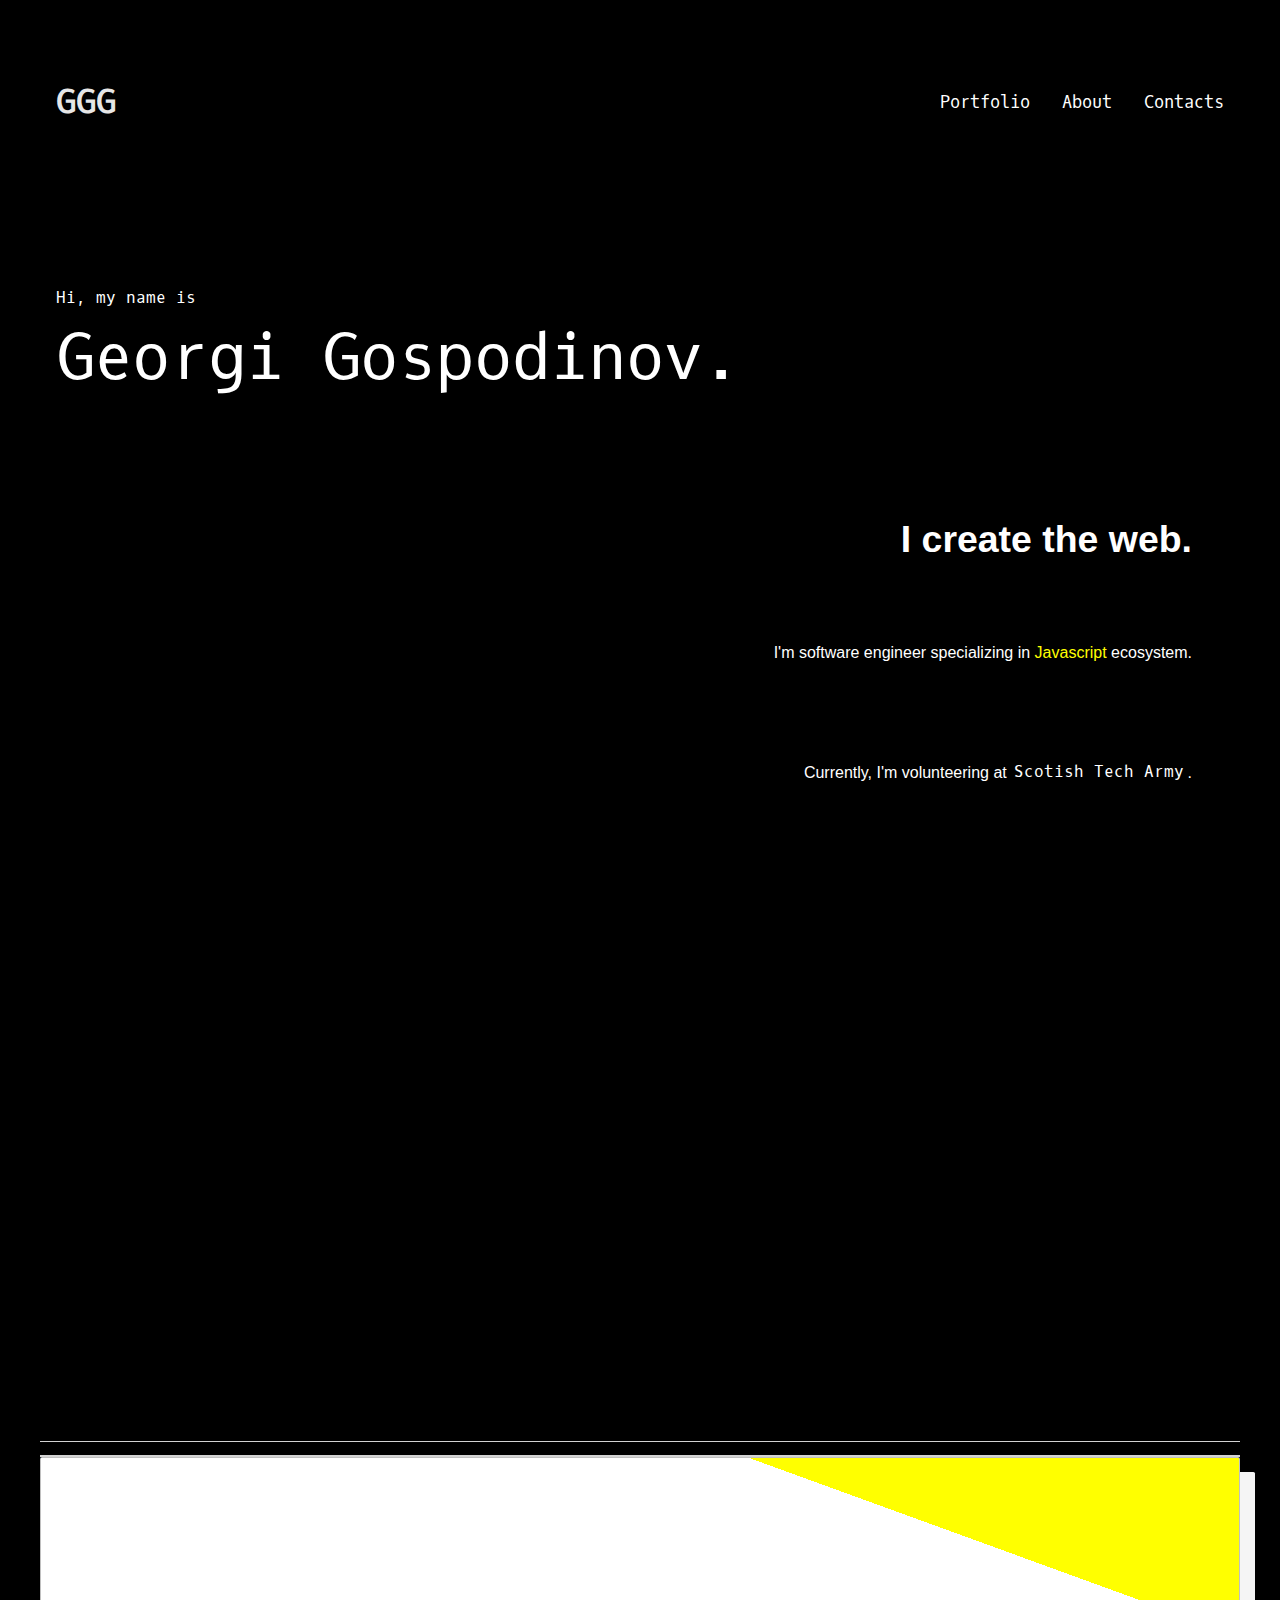
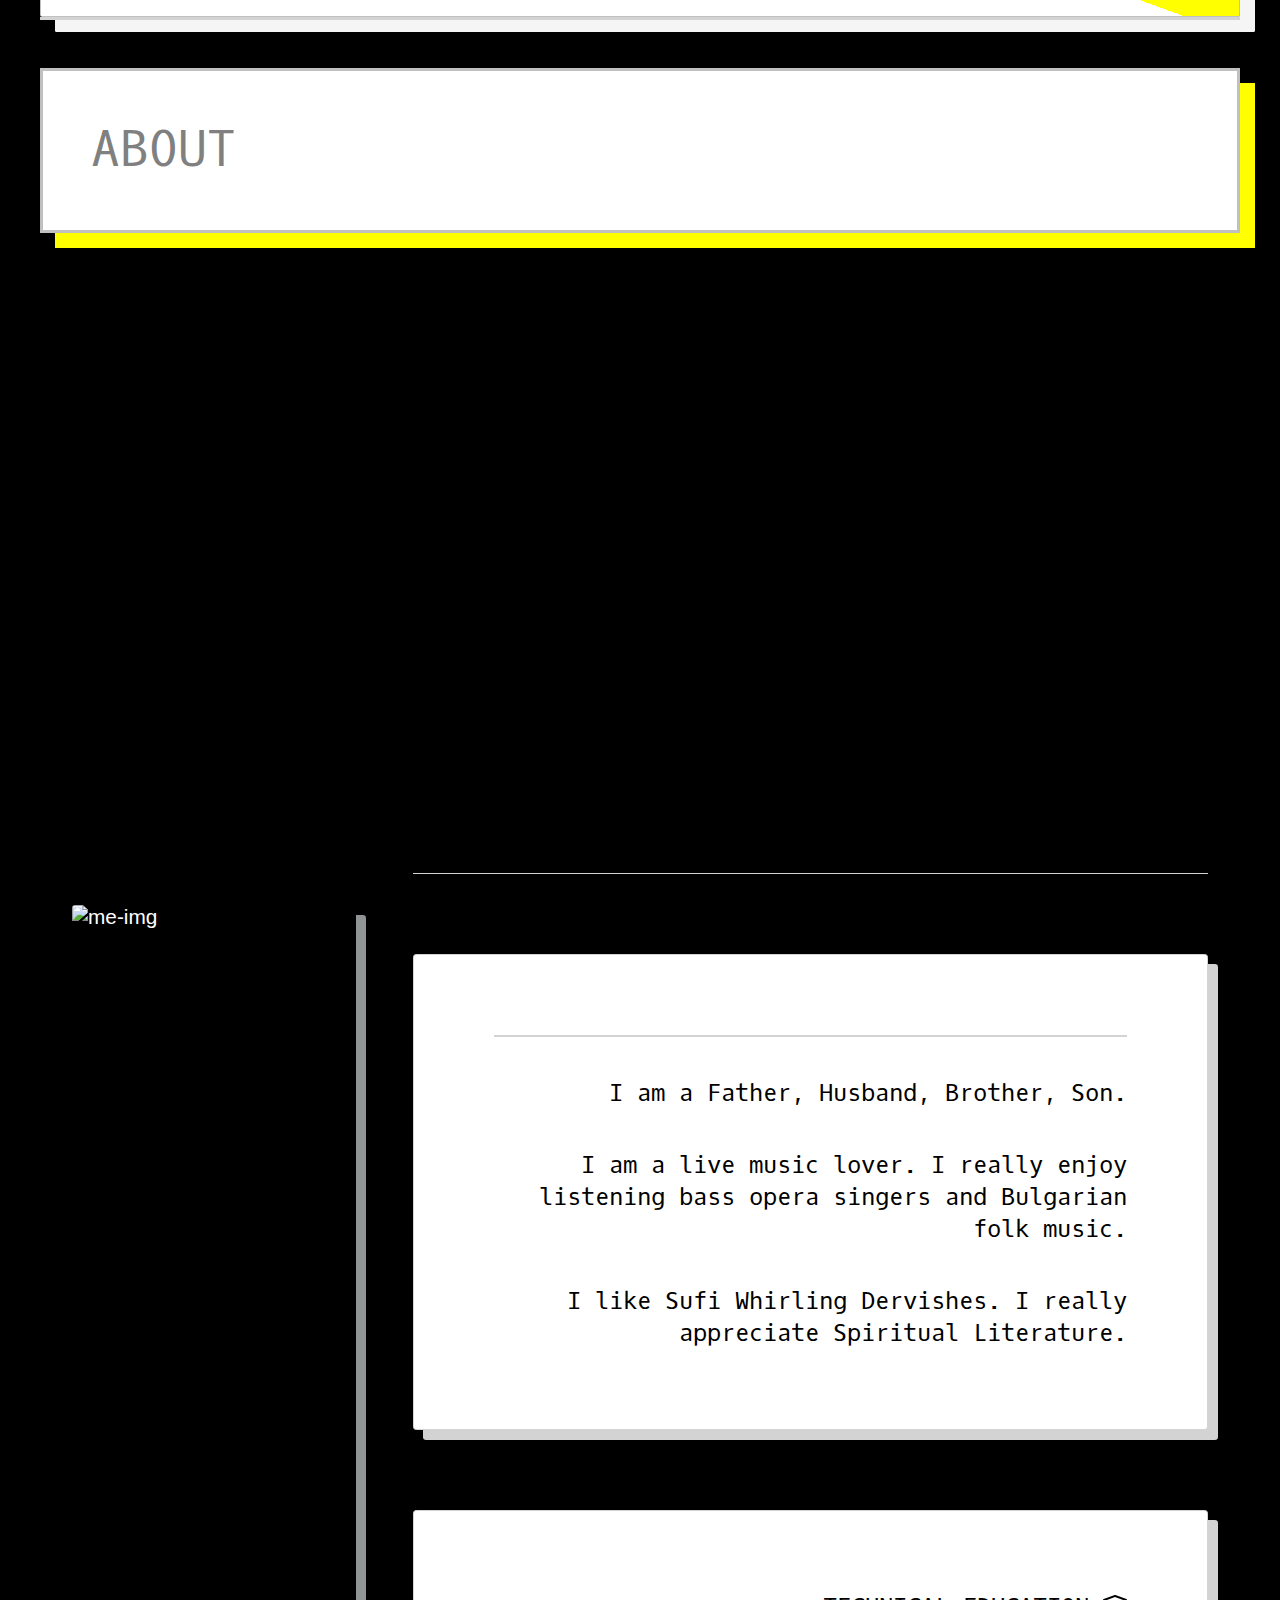
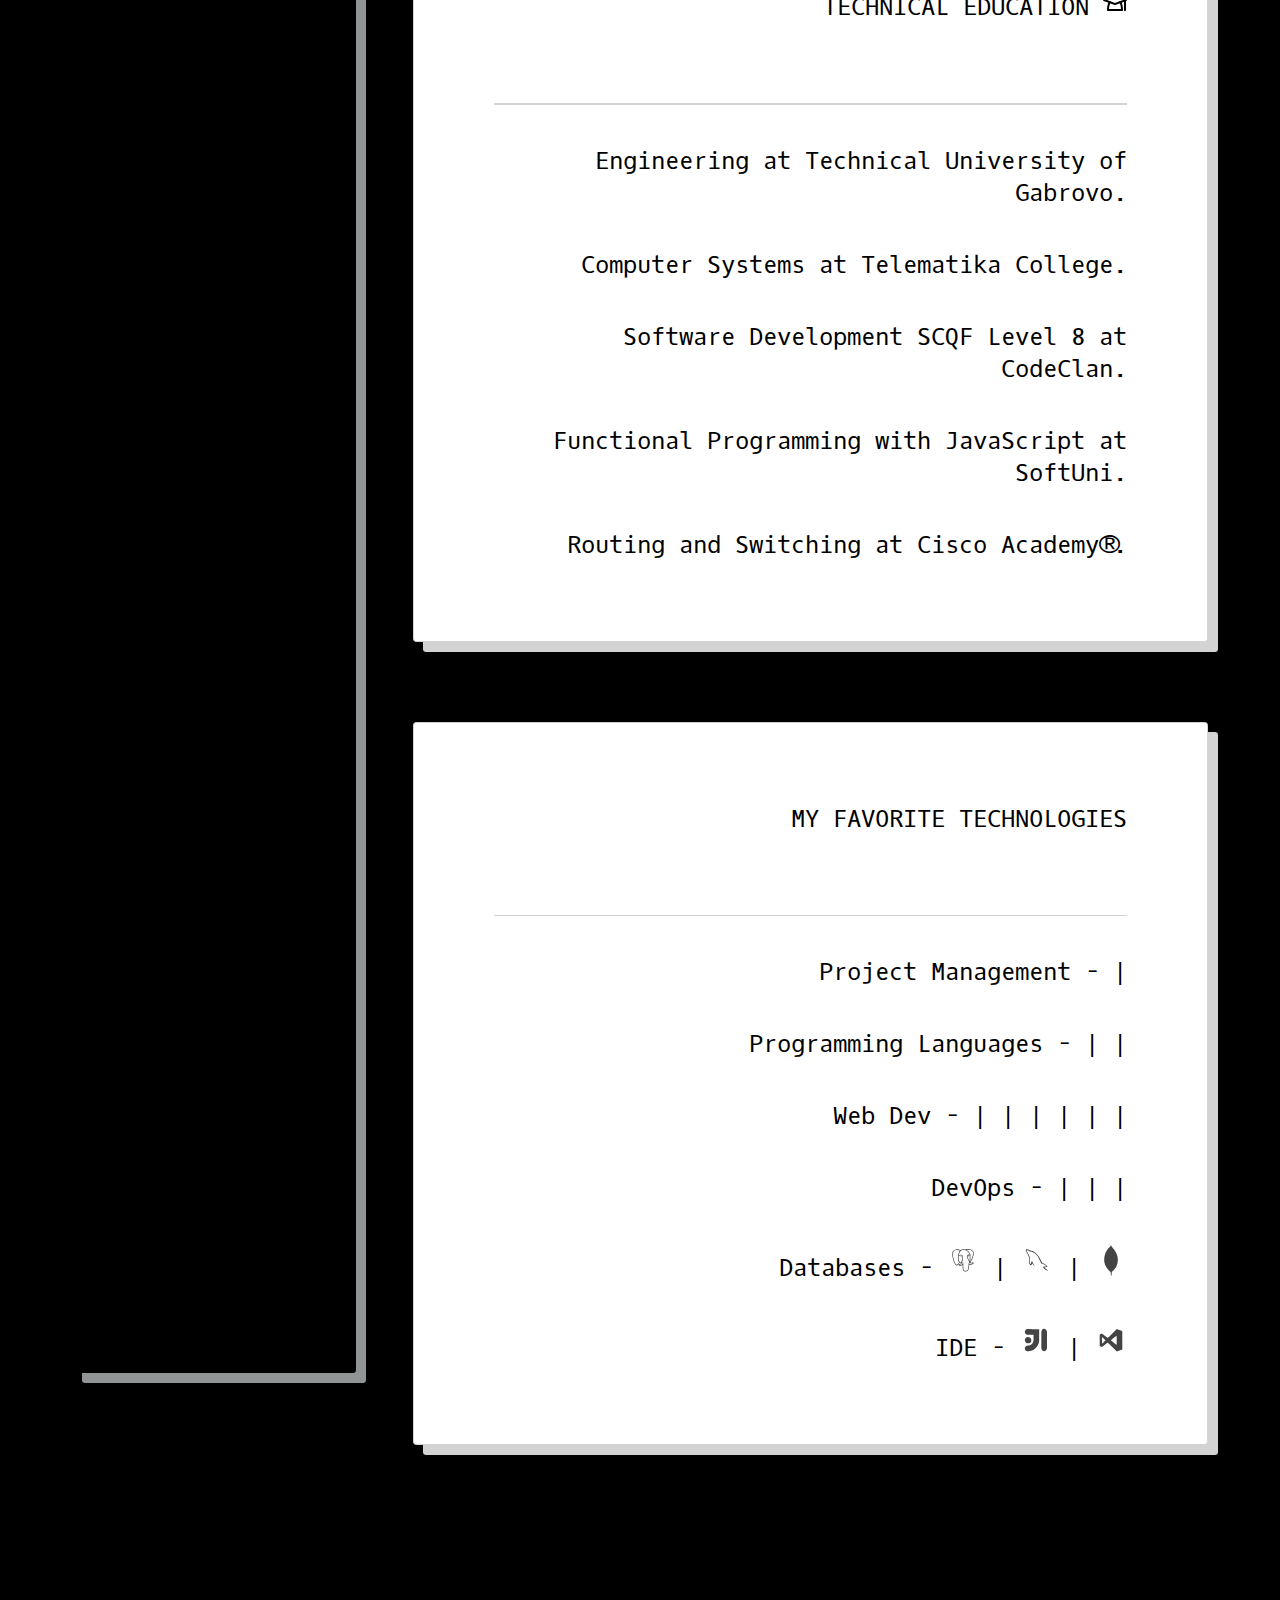
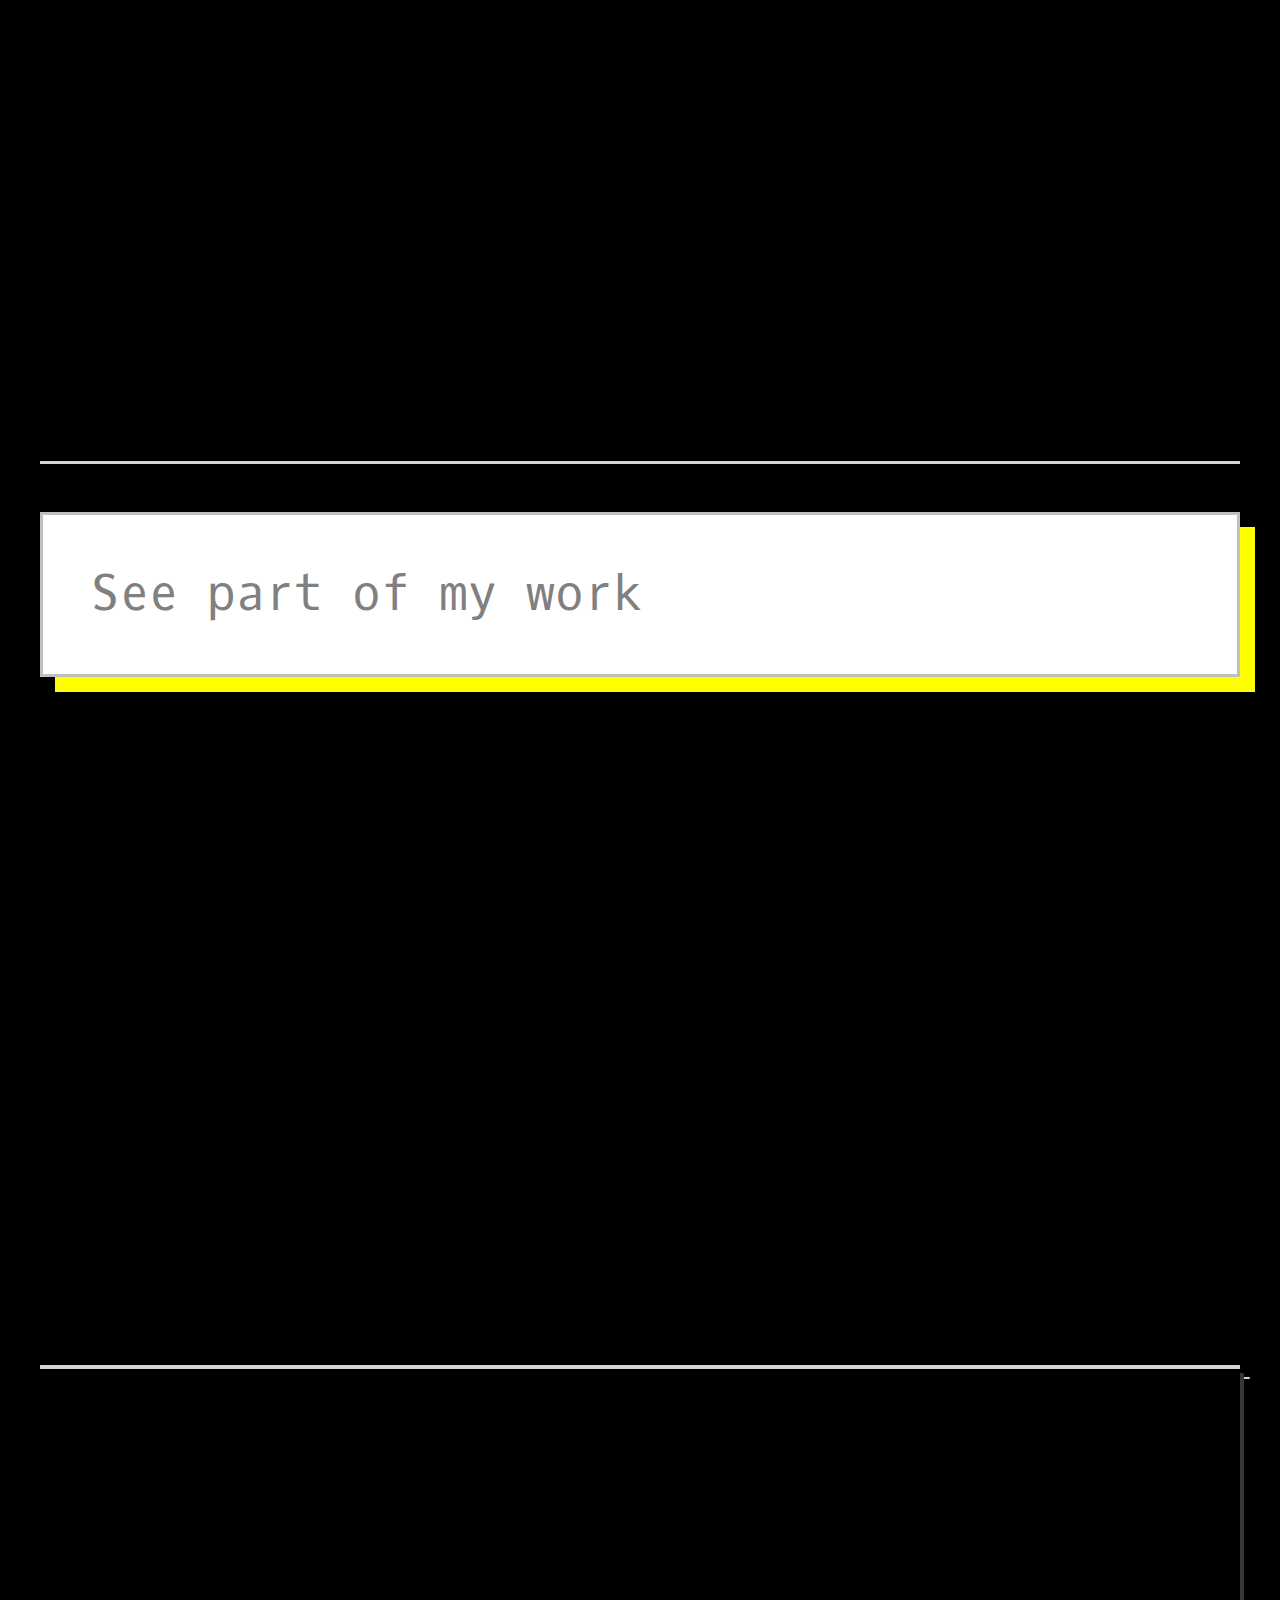
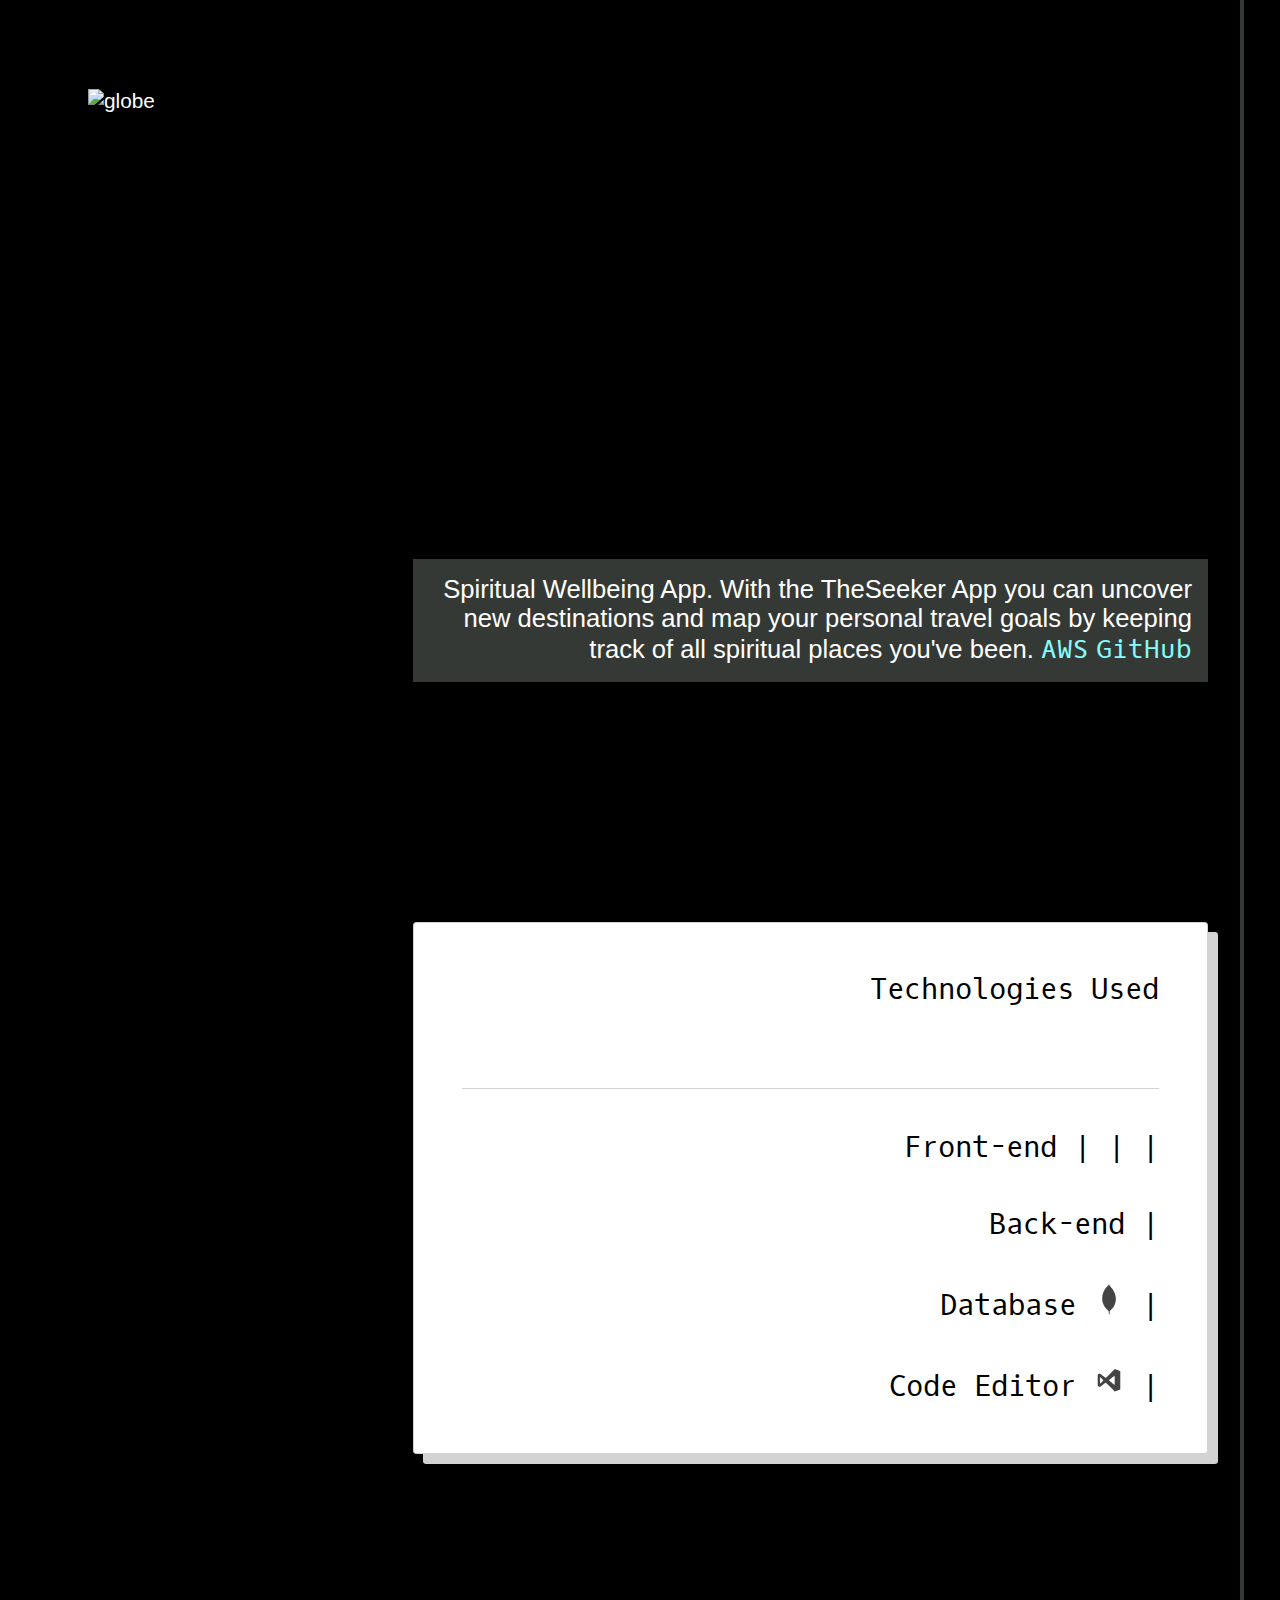
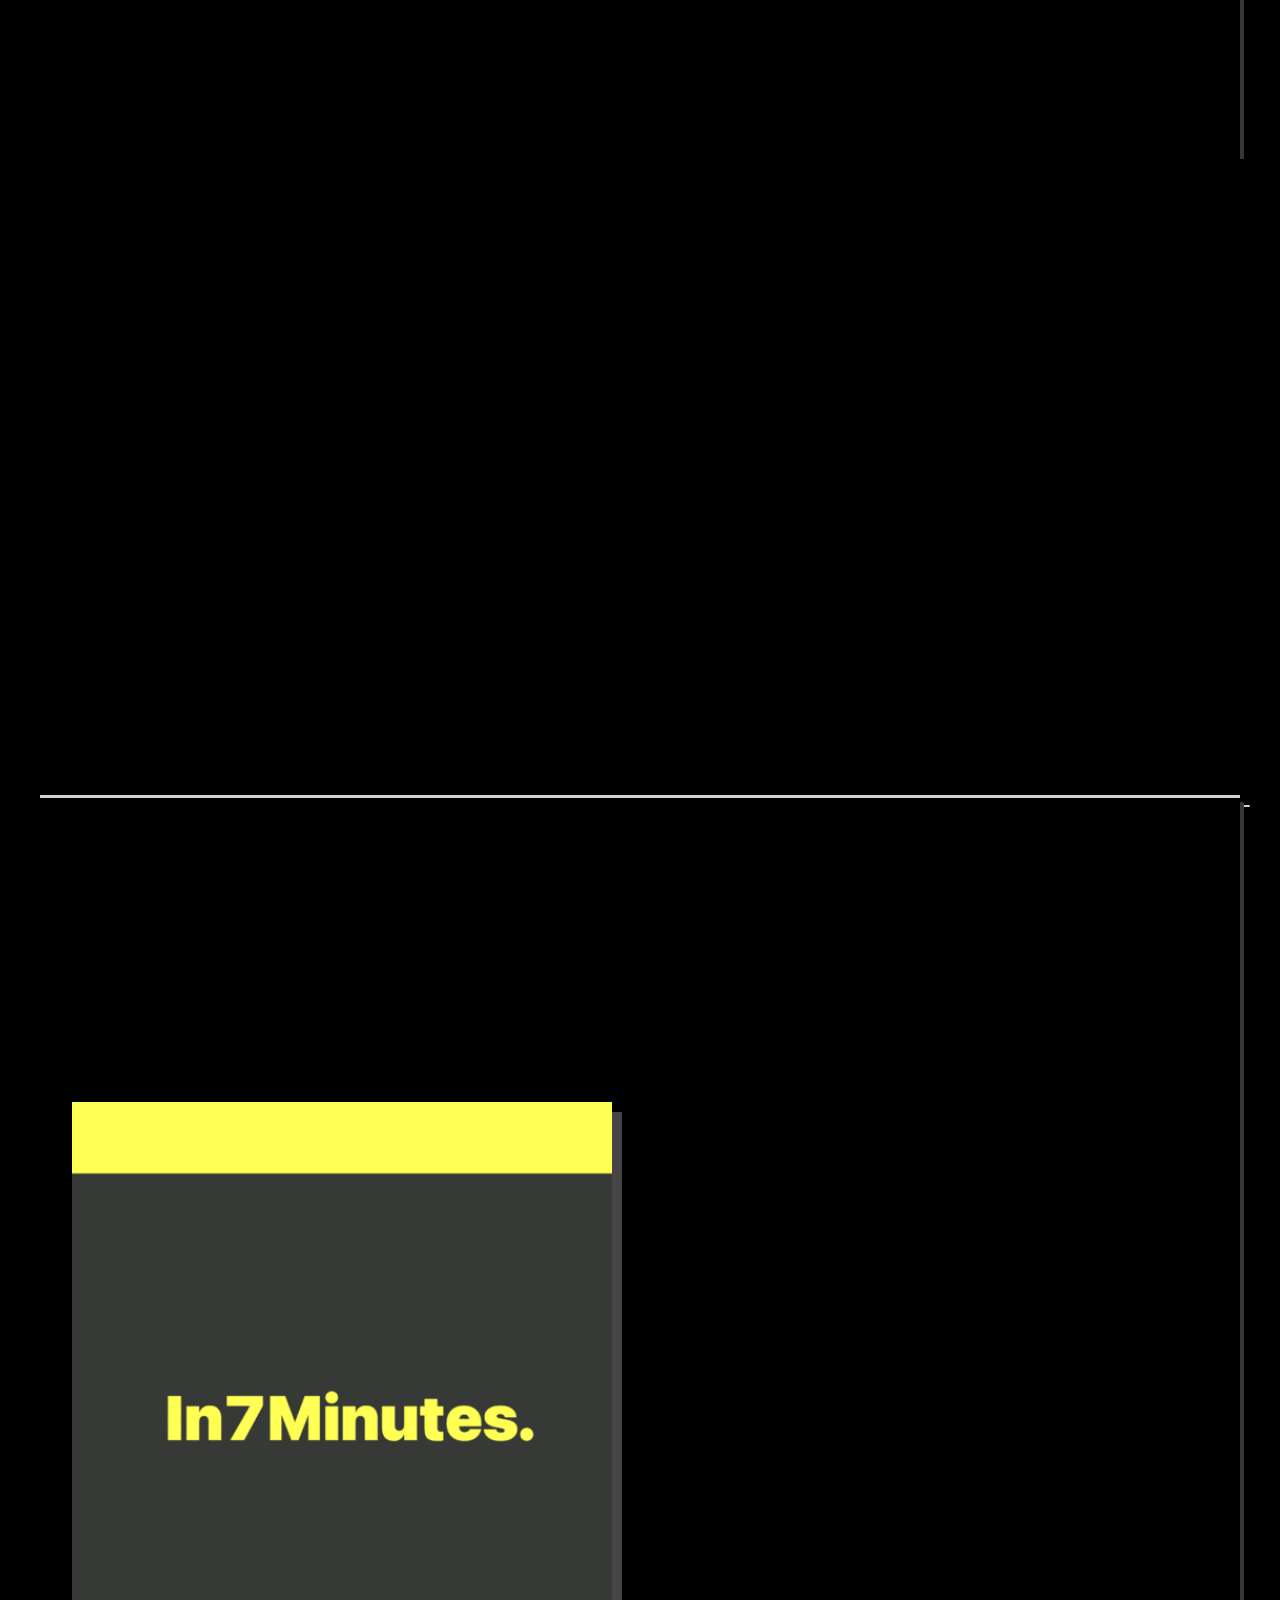
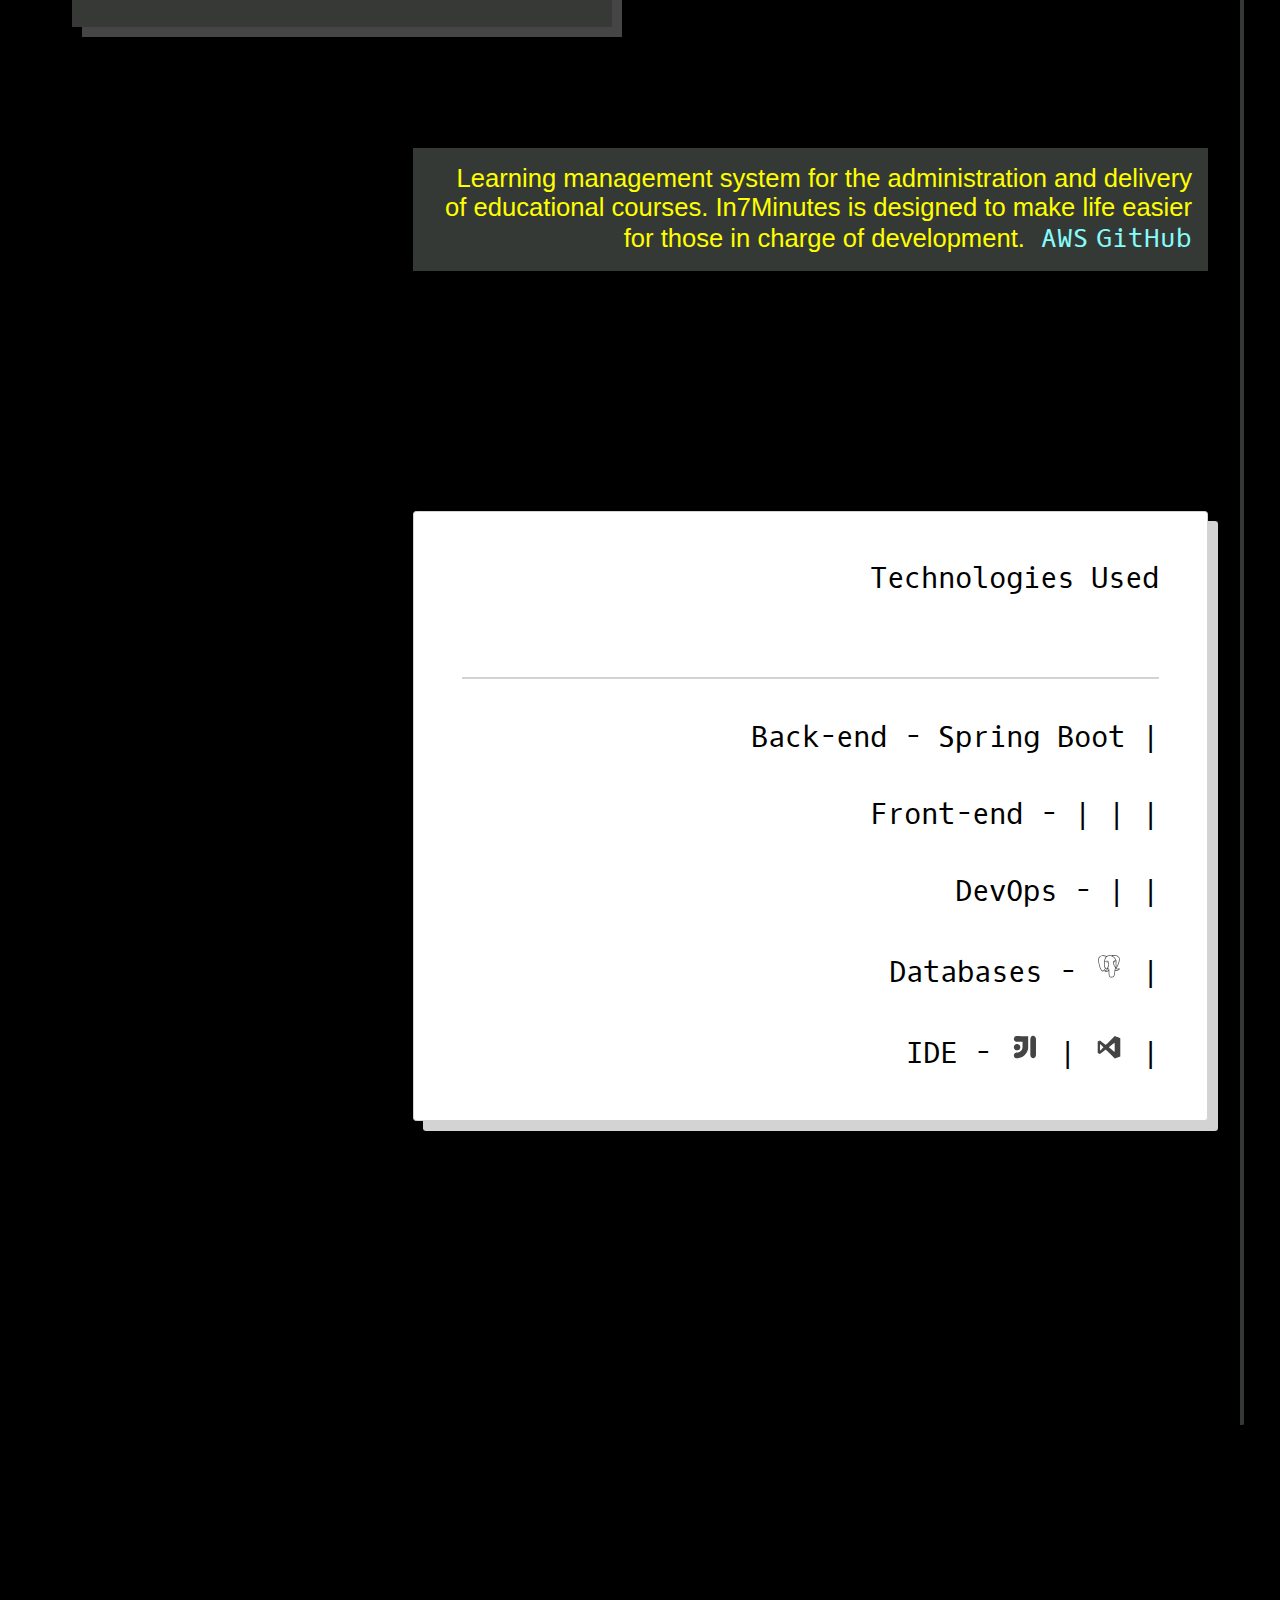
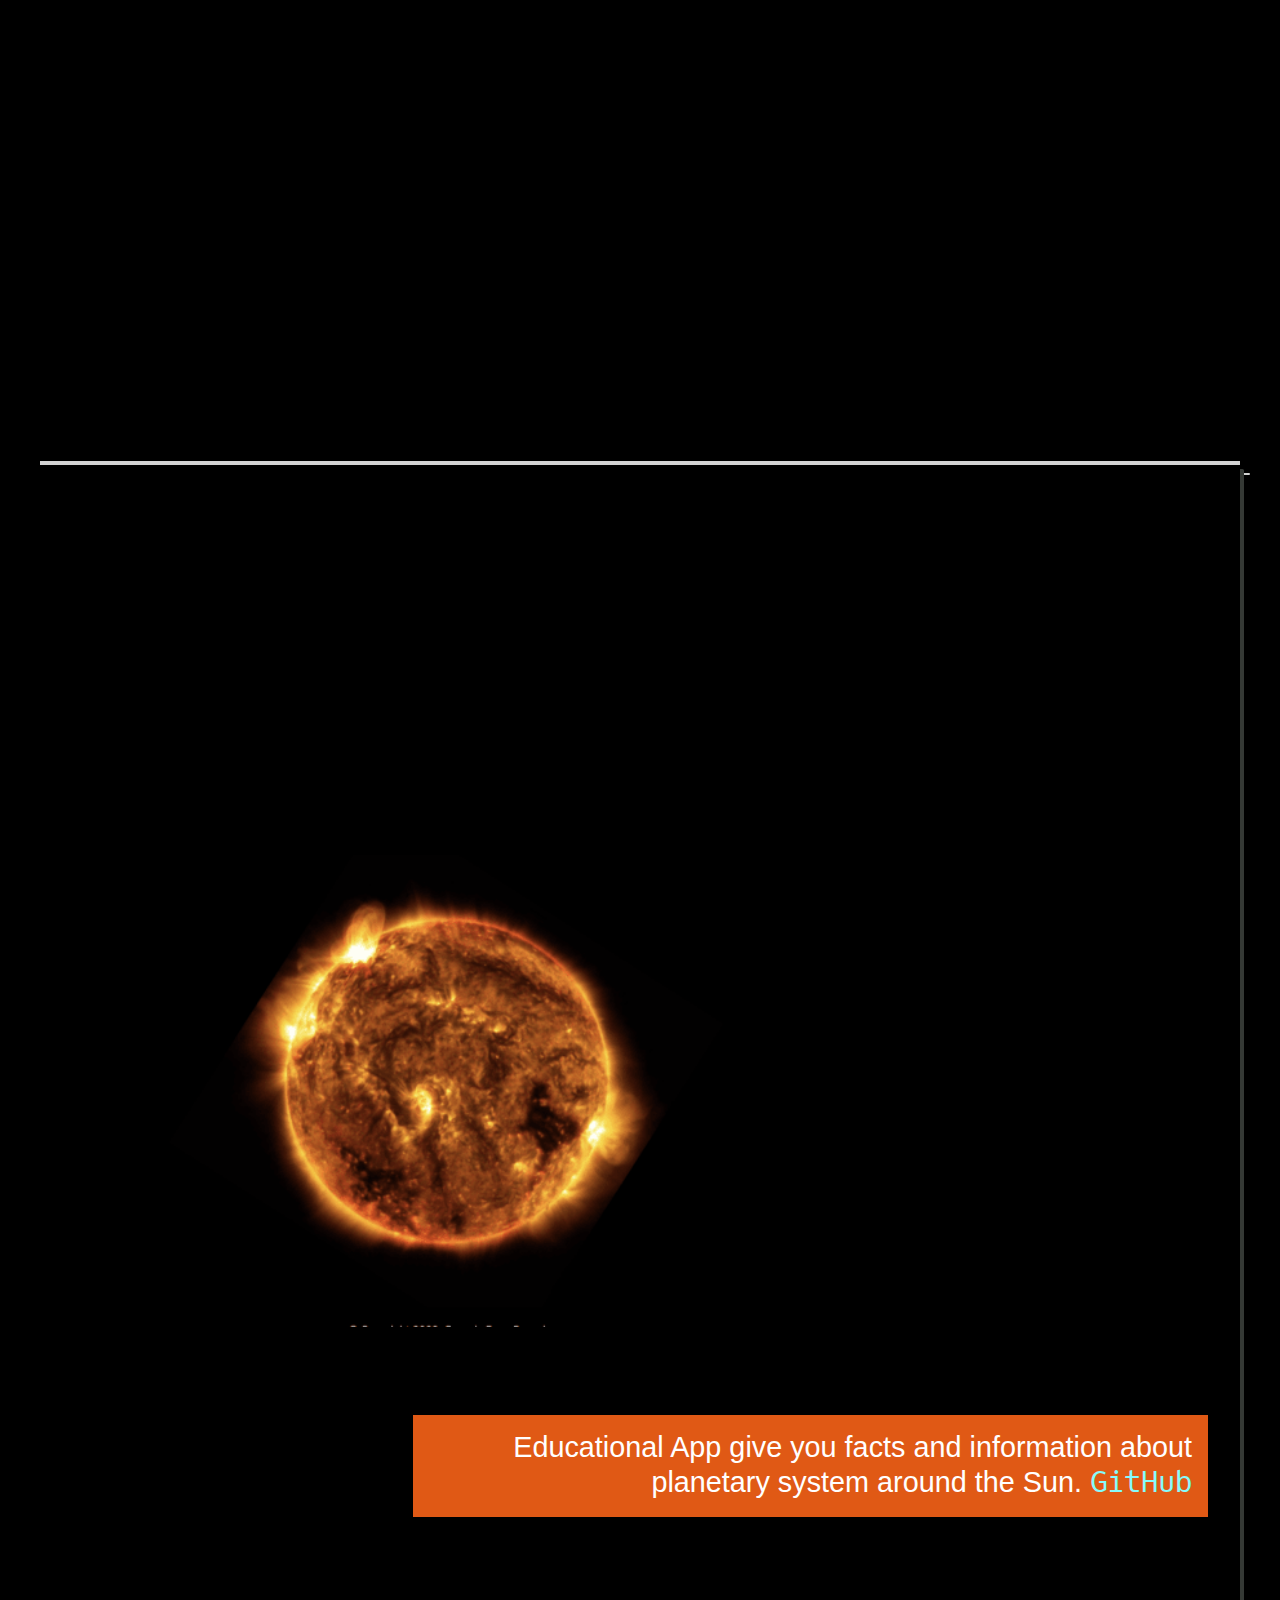
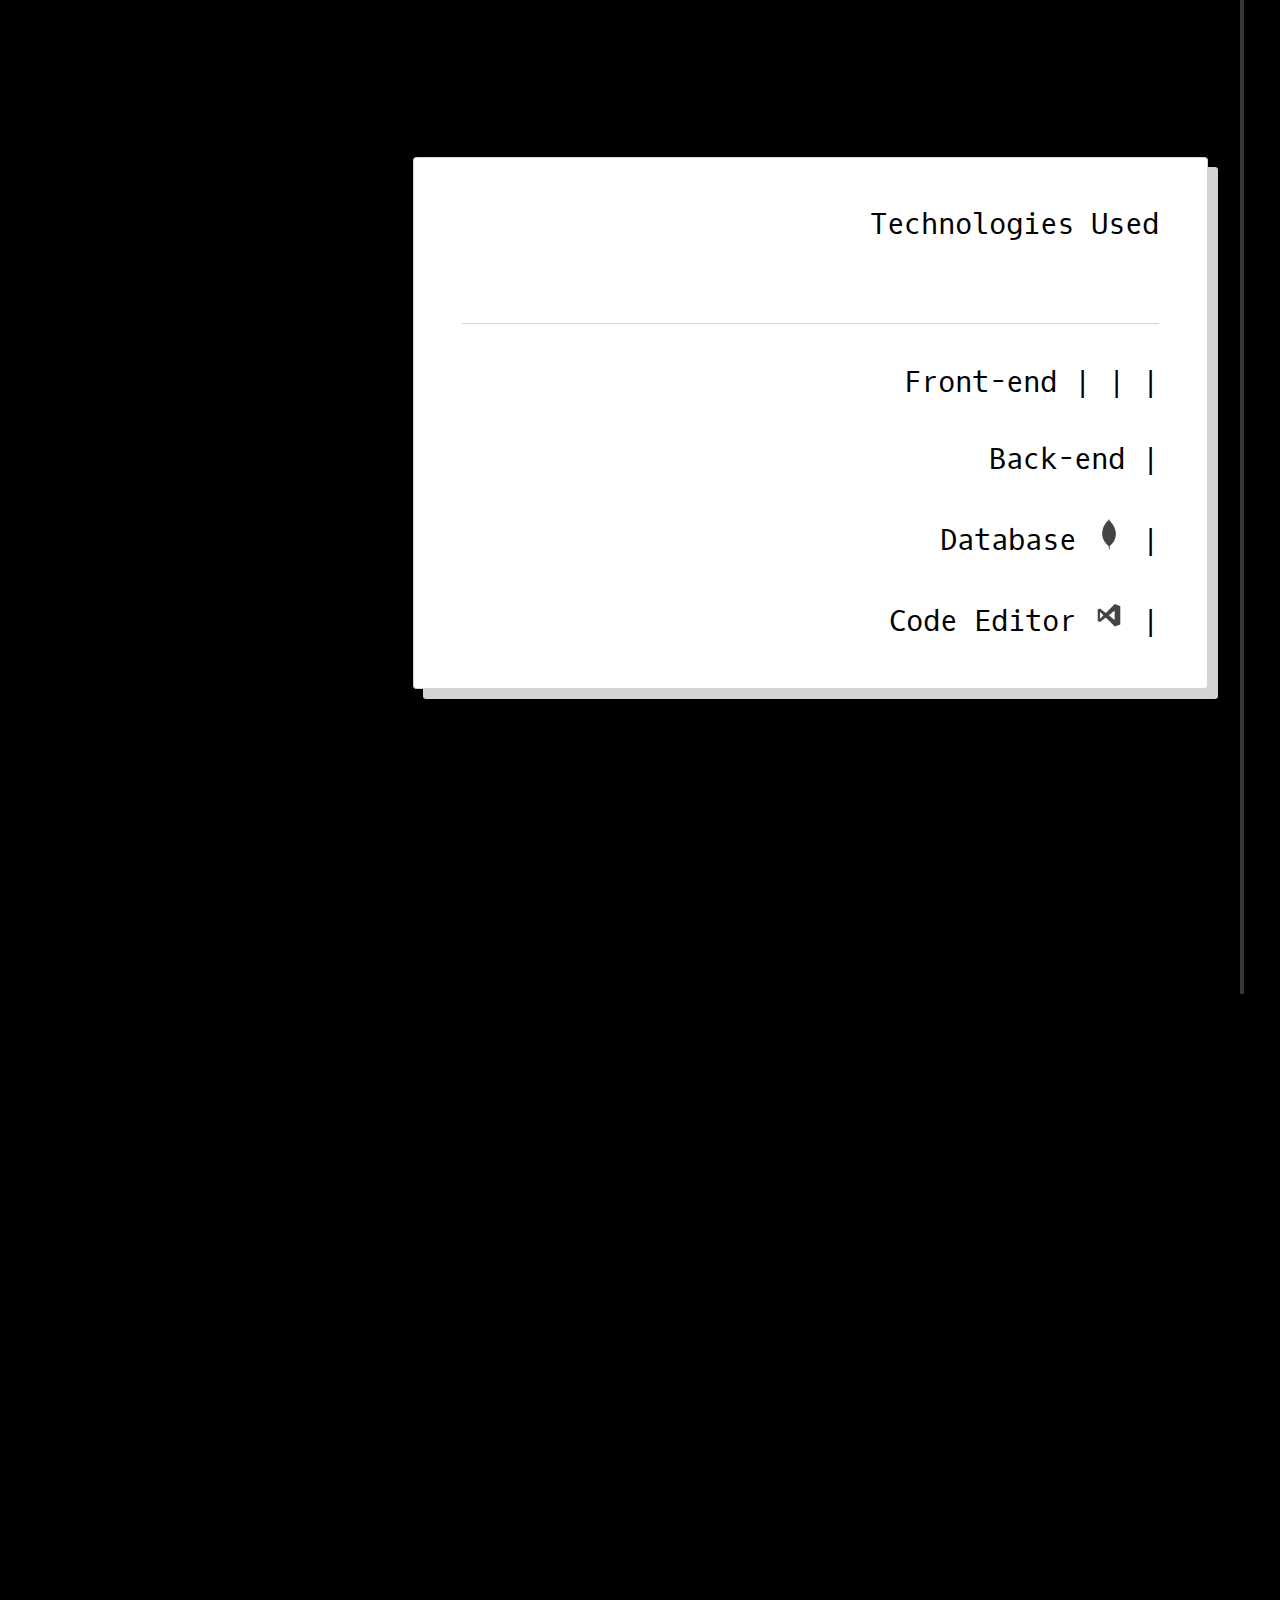
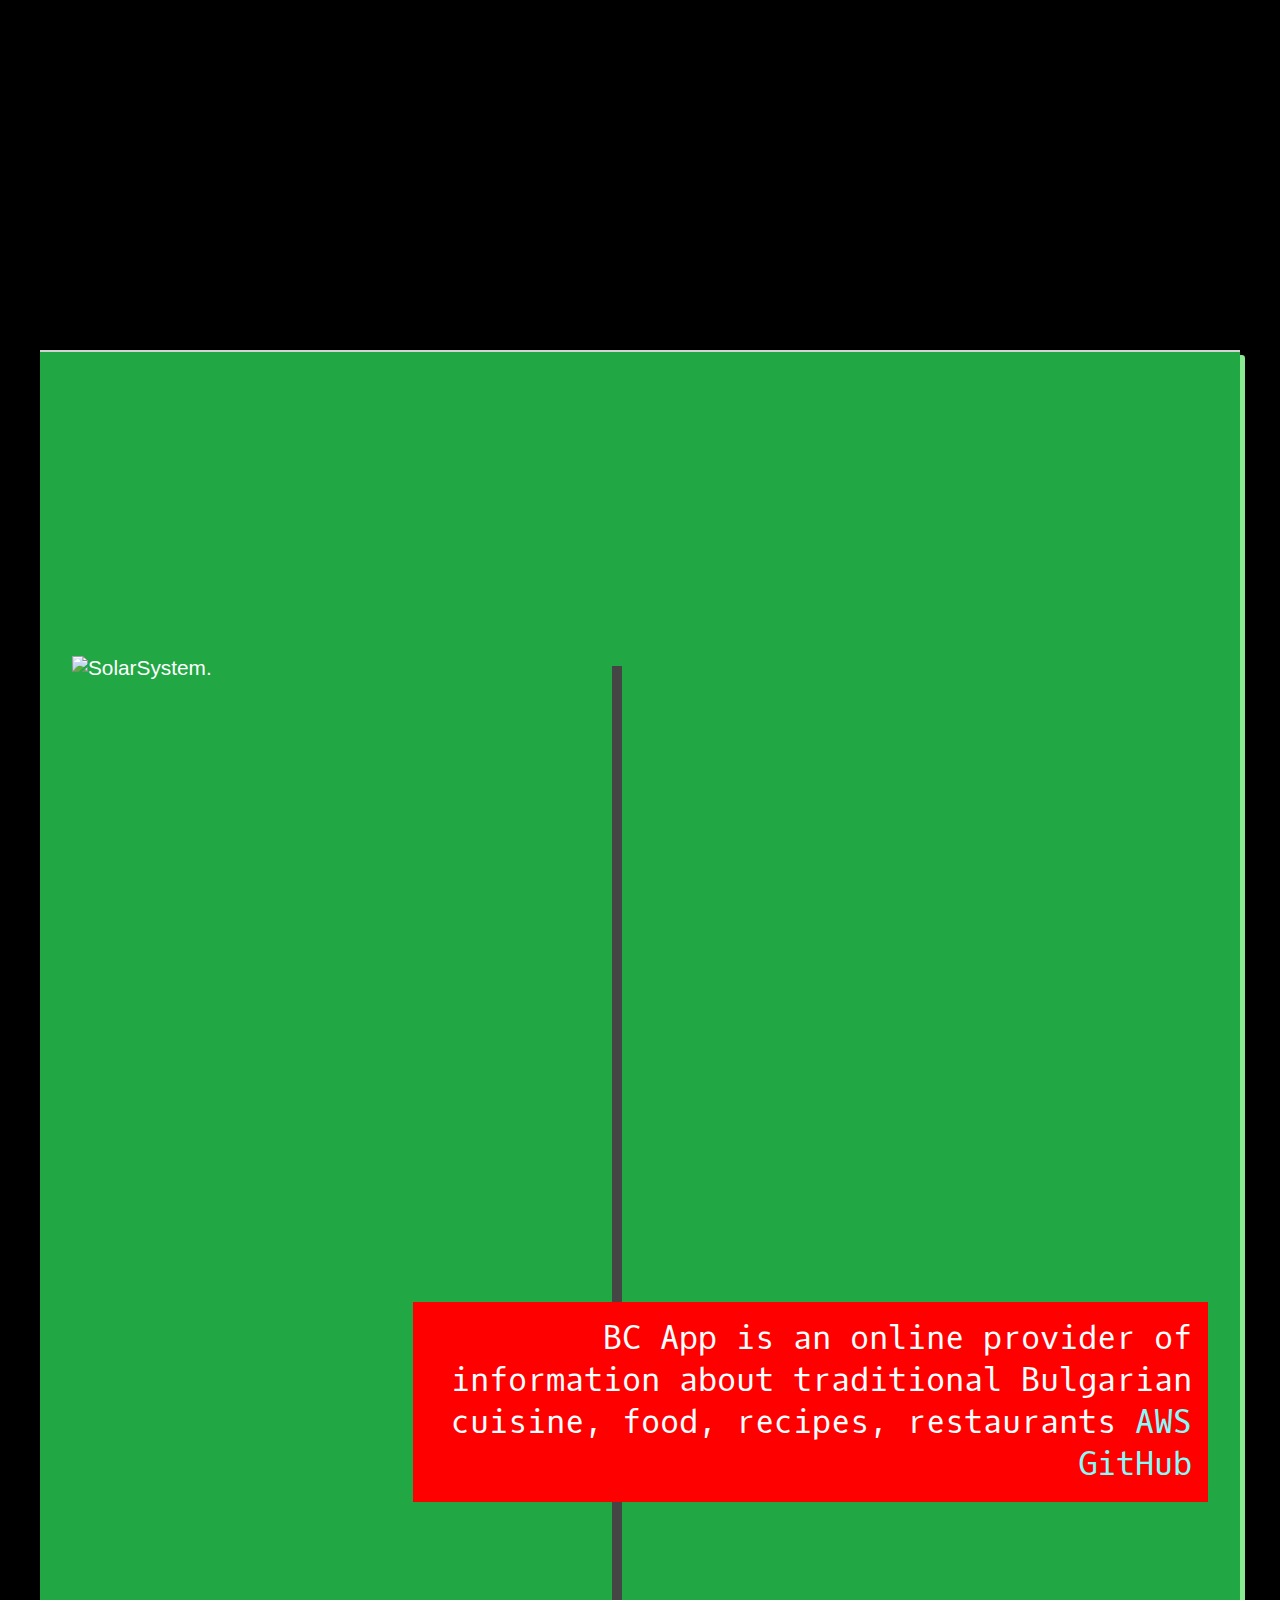
==== index.html @ 0e8f4e8b "updatel" ====
<!DOCTYPE html>
<html lang="en">
<head>
    <meta charset="UTF-8">
    <meta http-equiv="X-UA-Compatible" content="IE=edge">
    <meta name="viewport" content="width=device-width, initial-scale=1.0">
    <link rel="stylesheet" href="style.css">
    <link rel="preconnect" href="https://fonts.googleapis.com">
    <link rel="preconnect" href="https://fonts.gstatic.com" crossorigin>
    
    <link href="https://fonts.googleapis.com/css2?family=Oxygen+Mono&display=swap" rel="stylesheet">
    <script src="https://kit.fontawesome.com/025368e06c.js" crossorigin="anonymous"></script>
    <link rel="stylesheet" href="path/to/font-mfizz/font-mfizz.css">
    <title>Gospodinov Portfolio Website</title>
</head>
<body>
    <nav>      
        <ul>
  
            <li>
                <h1>
                    <span class="logo">G<span class="green">G</span><span class="red">G</span>
                </h1>
            </li>
            <li><a class="navLink" href="#portfolio"> Portfolio</a></li>
            <li><a class="navLink" href="#about"> About</a></li>
            <li><a class="navLink" href="#contactf">Contacts</a></li>

            <!-- <li><a class="link" href="https://www.linkedin.com/in/georgi-georgiev-a07534ab/" target="_blank"><span class="fa-brands fa-linkedin" aria-hidden="true"></span>
            <span class="sr-only">LinkedIn</span></a></li>

            <li><a class="link" href="https://github.com/gergacio" target="_blank"><span class="fa-brands fa-github" aria-hidden="true"></span> 
                <span class="sr-only">GitHub</span></a></li> -->
            <!-- <li><a class="button">Resume</a></li> -->
        </ul>
    
    
    </nav>

    <div class="diagonal-me-top"></div>


 
    <section id="intro">
   
        <p class="name">Hi, my name is <span>Georgi Gospodinov.</span></p> 
        <div class="me-desc">
            <h3>I create the web.</h3>
            <p>I'm software engineer specializing in <span class="js">Javascript </span>ecosystem.</p>
            <p>Currently, I'm volunteering at  <a class="link sta" href="https://www.scottishtecharmy.org/" target=”_blank”>  Scotish Tech Army</a>.
                <!-- <a class="link" href="https://github.com/Scottish-Tech-Army/dressCode" target="_blank"><span class="fa-brands fa-github" aria-hidden="true"></span> 
                    <span class="sr-only">GitHub</span></a> -->
            </p>

        </div>
 
    </section>

    <div class="section-purple" >
       
        <div class="diagonal-intro1"></div>
   
    
        <section id="projects"> 
            <div class="diagonal-me-2P"></div>
           
            <div class="diagonal-me-2"></div>
            <div class="diagonal-me-2Y aboutShadow"></div>
            <div class="diagonal-me-2"></div>

            <div class="diagonal-me-2"></div>
            <div id="about"><p class="proudof">ABOUT</p></div>
            <!-- <div class="diagonal-me-2"></div> -->
         
        
            <!-- <div class="screen screen-shadow">
                <div class="diagonal-me-2"></div>
                <div class="diagonal-seeker"></div>
                <div class="diagonal-me-2"></div>
            </div> -->

            <div class="diagonal-intro1"></div>
            <!-- <div class="diagonal-intro1"></div> -->
         
         
            <div class="section-about" >
                <article class="container">
                 
                 
                    <div class="text" >   
                               
                        <div class="smTech">
                            <div class="diagonal-me-2"></div>
                            <ul class="tech-list-a"> 
                                    <li>  <div class="diagonal-me-2"></div></li>              
                                    <li>I am a Father, Husband, Brother, Son. </li>
                                    <li>I am a live music lover. I really enjoy listening bass opera singers and Bulgarian folk music.</li>
                                    <li>I like Sufi Whirling Dervishes. I really appreciate Spiritual Literature.</li>                      
                            </ul>   
                       
                                    
                            <ul class="tech-list-a">
                                <li>TECHNICAL EDUCATION     <svg xmlns="http://www.w3.org/2000/svg" width="24" height="24" viewBox="0 0 24 24" id="education"><path d="M12 14c-.1 0-.2 0-.3-.1l-11-4C.3 9.8 0 9.4 0 9s.3-.8.7-.9l11-4c.2-.1.5-.1.7 0l11 4c.3.1.6.5.6.9s-.3.8-.7.9l-11 4c-.1.1-.2.1-.3.1zM3.9 9l8.1 2.9L20.1 9 12 6.1 3.9 9z"></path><path d="M19 20h-7c-.6 0-1-.4-1-1s.4-1 1-1h6c-.1-2.6-.7-4.8-1.7-6.4-.3-.5-.1-1.1.3-1.4.5-.3 1.1-.1 1.4.3 1.3 2.1 2 5 2 8.4 0 .7-.4 1.1-1 1.1z"></path><path d="M12 20H5c-.6 0-1-.4-1-1 0-3.4.7-6.3 2-8.4.3-.5.9-.6 1.4-.3.5.3.6.9.3 1.4-1 1.6-1.6 3.8-1.7 6.4h6c.6 0 1 .4 1 1s-.4.9-1 .9zm10 0c-.6 0-1-.4-1-1V9c0-.6.4-1 1-1s1 .4 1 1v10c0 .6-.4 1-1 1z"></path></svg>
                                </li>
                                <li>   </li>
                                <li>  <div class="diagonal-me-2"></div></li>
                    
                              
                                <li>Engineering at Technical University of Gabrovo.</li>
                                <li>Computer Systems at Telematika College.</li>
                                <li>Software Development SCQF Level 8 at CodeClan.</li>
                                <li>Functional Programming with JavaScript at SoftUni.</li>
                                <li>Routing and Switching at Cisco Academy®.</li> 
                            </ul>
                        
                          
                 
                 
                            <ul class="tech-list-a">
                                <li>MY FAVORITE TECHNOLOGIES</li>
                                <li></li>
                                <li>  <div class="diagonal-me-2"></div></li>
                              <li>Project Management - <i class="fa-brands fa-jira"></i> | <i class="fa-brands fa-trello"></i></li>
                              <li>Programming Languages - <i class="fa-brands fa-js"></i> | <i class="fa-brands fa-java"></i> | <i class="fa-brands fa-python"></i> </li>      
                                
                              <li>Web Dev - <i class="fa-brands fa-firefox"></i> | 
                                <i class="fa-brands fa-figma"></i> | 
                                <i class="fa-brands fa-html5"></i> | 
                                <i class="fa-brands fa-css3-alt"></i> | 
                                <i class="fa-brands fa-bootstrap"></i> | 
                                <i class="fa-brands fa-react"></i> | 
                                <i class="fa-brands fa-node"></i> 
                            </li> 
                              <!-- <li>Testing Frameworks - Mocha | Jest | JUnit 5  -->
                              <li>DevOps - <i class="fa-brands fa-git"></i> | <i class="fa-brands fa-github"></i> | <i class="fa-brands fa-docker"></i> | <i class="fa-brands fa-aws"></i>  </li>
                              </li>     

                              <li>
                                Databases - 
                                <svg xmlns="http://www.w3.org/2000/svg" width="32" height="32" id="postgresql"><path fill="#444" d="M26.741 18.661c-.24-.278-.65-.202-.967-.139-.762.136-1.591.294-2.329-.023 1.318-2.08 2.355-4.351 2.935-6.748.211-.911.374-1.843.343-2.781-.023-.525-.096-1.084-.417-1.519A6.019 6.019 0 0 0 23.092 5.3c-1.585-.43-3.285-.302-4.844.18-.129.026-.256-.032-.382-.048-1.415-.287-2.975-.174-4.202.645-1.473-.53-3.056-.85-4.624-.686-1.166.121-2.337.663-3.006 1.656-.846 1.239-.961 2.821-.826 4.273.272 1.928.742 3.826 1.34 5.677.394 1.154.828 2.317 1.529 3.325.356.495.829.994 1.466 1.072.566.069 1.078-.282 1.425-.698.6-.718 1.217-1.423 1.857-2.105.418.205.872.323 1.336.358-.251.298-.458.687-.858.804-.539.208-1.17.18-1.645.539-.274.196-.287.623-.041.848.445.432 1.101.525 1.693.575a3.21 3.21 0 0 0 2.324-.768c-.004 1.334.002 2.672.152 3.999.075.777.41 1.551 1.001 2.074.557.486 1.351.587 2.058.464.694-.132 1.407-.34 1.949-.814.576-.508.822-1.275.936-2.011a93.19 93.19 0 0 0 .514-3.969c1.483.25 3.161-.034 4.269-1.117.237-.223.462-.609.228-.912zM23.45 6.117c.89.338 1.681.925 2.275 1.668.283.355.319.832.337 1.268.013 1.04-.197 2.067-.464 3.067a21.858 21.858 0 0 1-2.262 5.277 4.38 4.38 0 0 1-.317.469 60.07 60.07 0 0 1-.036-.183c.121-.318.298-.618.367-.956.244-.953.038-1.934-.05-2.893-.092-.905.217-1.786.209-2.689.035-.442-.14-.86-.31-1.257-.615-1.375-1.593-2.598-2.848-3.438-.306-.21-.648-.357-.953-.568 1.334-.286 2.765-.25 4.051.234zm-.813 7.719c.078 1.071.389 2.221-.116 3.237-.677-1.347-1.552-2.633-1.857-4.133-.086-.477-.108-1.081.316-1.413.538-.382 1.241-.296 1.863-.258-.027.859-.291 1.702-.205 2.567zm-12.103 6.345c-.243.286-.571.627-.985.542-.484-.14-.792-.582-1.062-.979-.729-1.166-1.168-2.483-1.571-3.79-.451-1.547-.831-3.119-1.05-4.717-.109-1.216-.041-2.52.581-3.603.466-.82 1.335-1.343 2.248-1.514 1.462-.281 2.961.017 4.364.445a6.438 6.438 0 0 0-1.382 2.358 9.506 9.506 0 0 0-.466 3.648c.053.867.03 1.738-.091 2.598-.152 1.123.299 2.278 1.133 3.036-.568.664-1.17 1.297-1.72 1.977zm1.28-4.023c-.143-.636.044-1.276.065-1.913.049-.721-.002-1.443-.016-2.164.674-.436 1.462-.777 2.279-.73a.992.992 0 0 1 .915.734c.371 1.477.486 3.121-.225 4.52a13.24 13.24 0 0 0-.622 1.666c-1.182.012-2.187-.987-2.396-2.112zm3.678 3.954c-.742 1.005-2.227 1.197-3.3.65.529-.245 1.148-.226 1.659-.528.494-.266.69-.851 1.152-1.152.503-.071.87.676.49 1.029zm6.364-1.174c-.282.454-.183 1.008-.252 1.512-.162 1.413-.321 2.828-.551 4.232-.109.673-.395 1.388-1.03 1.723-.651.331-1.407.539-2.139.426-.695-.122-1.133-.77-1.33-1.401-.144-.529-.159-1.082-.2-1.627a50.004 50.004 0 0 1-.037-3.949c.029-.514-.235-1.049-.694-1.299-.222-.125-.482-.142-.73-.162.195-.967.784-1.802.986-2.768.262-1.195.117-2.439-.151-3.619-.131-.589-.579-1.11-1.175-1.253-.918-.231-1.844.128-2.665.512.104-1.334.461-2.7 1.278-3.783a3.79 3.79 0 0 1 2.528-1.473c1.642-.209 3.366.243 4.671 1.27a7.406 7.406 0 0 1 2.389 3.304c-.763-.027-1.628-.058-2.245.472-.56.472-.632 1.277-.506 1.953.292 1.608 1.241 2.975 1.941 4.421.186.339.436.635.674.939-.283.143-.599.28-.76.571zm1.964 1.137c-.504.06-1.028.078-1.514-.089.002-.275-.013-.601.208-.806.175-.129.424-.248.626-.107.86.453 1.86.232 2.775.121-.559.544-1.333.798-2.095.881zm-2.642-8.347c-.179.147.014.367.168.436.373.219.884-.087.896-.513-.337-.157-.76-.141-1.065.077zm-6.602.68c.159-.09.327-.337.143-.486-.262-.213-.643-.254-.962-.168-.103.036-.211.106-.19.232.074.428.647.688 1.008.422z"></path></svg>
                                    | 
                                    <svg xmlns="http://www.w3.org/2000/svg" width="32" height="32" id="mysql"><path fill="#444" d="M5.082 5.593c-.564.564-.423 1.213.564 2.679.508.761 1.1 1.946 1.326 2.623.226.705.677 1.664.987 2.143.564.79.564.959.197 2.397-.226.902-.31 2.031-.197 2.736.169 1.185 1.128 2.905 1.72 3.102.508.169 1.241-.733 1.269-1.551 0-.705.028-.733.338-.226.536.874 2.228 2.735 2.369 2.594.056-.056-.31-.79-.846-1.607-.508-.846-1.1-1.946-1.325-2.454-.31-.846-.423-.902-.79-.508-.226.226-.508.874-.592 1.466-.226 1.354-.733 1.523-1.128.367s-.395-3.131 0-4.484c.282-.931.254-1.184-.226-1.89-.31-.423-.79-1.438-1.044-2.256-.254-.79-.846-1.974-1.325-2.595-1.1-1.551-1.1-2.115.056-1.89.479.085 1.213.423 1.664.733.423.31 1.156.564 1.607.564 1.354 0 3.723 1.326 5.443 3.046 1.326 1.325 2.002 2.397 3.441 5.302 1.692 3.44 1.833 3.638 2.877 3.976 1.241.423 3.835 2.002 3.835 2.341 0 .113-.649.282-1.438.338-2.115.226-2.313.62-.931 1.861.649.564 1.862 1.438 2.736 1.918l1.579.902-.733-.931c-.423-.508-1.297-1.297-1.974-1.72s-1.213-.874-1.213-.987c0-.113.479-.31 1.072-.395 1.579-.282 2.03-.423 2.03-.705 0-.423-2.848-2.566-4.202-3.159-1.156-.536-1.297-.762-2.792-3.835-1.326-2.82-1.861-3.61-3.553-5.302-2.171-2.171-3.666-3.102-5.584-3.384-.649-.113-1.551-.451-1.946-.733-.931-.705-2.82-.959-3.272-.479z"></path></svg> |
                                    <svg xmlns="http://www.w3.org/2000/svg" width="32" height="32" viewBox="0 0 32 32" id="mongodb"><path fill="#444" d="M22.797 14.562a13.663 13.663 0 0 0-.407-2.297c-.625-2.369-1.666-4.637-3.134-6.603a16.58 16.58 0 0 0-1.294-1.532c-.476-.499-1.004-.957-1.336-1.578-.21-.393-.41-.791-.614-1.187-.003.124-.011.248-.011.371 0-.124.009-.248.011-.372l-.13-.327c-.022.075-.036.101-.036.129-.017.645-.383 1.083-.838 1.492-.512.46-.989.959-1.481 1.441.017.022.036.044.055.066-.019-.022-.038-.043-.055-.066-1.463 1.924-2.752 3.981-3.511 6.29a14.691 14.691 0 0 0-.517 2.056c-.259 1.481-.379 2.92-.296 4.42.046.829.191 1.645.407 2.448.785 2.917 2.379 5.336 4.558 7.392.405.382.842.729 1.265 1.093l.003-.011-.003.011.187.642.174.996.083 1.039c-.001.211-.01.423.003.633.003.054.074.104.113.156l.004-.006-.004.006.353.124.367.143a322.63 322.63 0 0 0-.063-.924l-.003-.91-.021.021.021-.021.127-1.386.092-.302.263-.467c.325-.262.674-.499.971-.79.536-.527 1.071-1.06 1.55-1.637a12.294 12.294 0 0 0 1.588-2.441c1.223-2.491 1.789-5.269 1.564-8.039l-.006-.074z"></path></svg>                        
                                </li>
                                    <li>IDE - 
                                        <svg xmlns="http://www.w3.org/2000/svg" width="34" height="32" id="intellij"><path fill="#444" d="M5.852 8.2v-.54c.014-.065.029-.129.041-.194A2.84 2.84 0 0 1 8.71 5.124c3.763.01 7.526.003 11.289.003h.185v.189c0 3.524.003 7.049-.003 10.573a18.819 18.819 0 0 1-.078 1.52 9.423 9.423 0 0 1-.473 2.188 10.988 10.988 0 0 1-3.339 4.955 10.942 10.942 0 0 1-4.413 2.303c-.674.175-1.357.301-2.054.323-.507.016-1.019.048-1.521-.006-1.128-.119-2.048-.946-2.34-2.042-.047-.177-.074-.358-.111-.537v-.405c.021-.105.042-.21.061-.315.252-1.367 1.482-2.345 2.918-2.3a6 6 0 0 0 1.284-.093c1.301-.247 2.374-.897 3.208-1.927.777-.96 1.193-2.062 1.203-3.298.014-1.768.004-3.537.004-5.305 0-.19 0-.191-.191-.191-1.809 0-3.618.002-5.426-.002a3.917 3.917 0 0 1-.71-.056c-1.128-.215-1.868-.882-2.229-1.967-.057-.172-.082-.356-.122-.534zM25.352 4.797c.18.034.362.056.539.103.821.217 1.356.76 1.694 1.517.232.521.35 1.072.379 1.641.018.35.025.701.025 1.052.002 4.816.005 9.632-.003 14.449-.001.772-.137 1.529-.513 2.22-.485.893-1.233 1.36-2.258 1.378-.639.011-1.219-.149-1.714-.561-.463-.386-.741-.895-.92-1.461a5.3 5.3 0 0 1-.242-1.59c-.004-5.055-.007-10.11.003-15.164.002-.819.158-1.616.593-2.332.436-.718 1.068-1.135 1.911-1.217.044-.004.086-.021.129-.032h.378z"></path><path fill="#444" d="M5.852 15.871c.021-.085.046-.169.061-.254a3.228 3.228 0 0 1 2.677-2.645c1.735-.272 3.398.933 3.673 2.662a3.227 3.227 0 0 1-2.656 3.686c-1.756.291-3.409-.922-3.693-2.624-.016-.095-.042-.189-.063-.284v-.54z"></path></svg> |
                                         <svg xmlns="http://www.w3.org/2000/svg" width="32" height="32" id="visualstudio"><path fill="#444" d="M17.319 9.414c-2.444 2.444-4.5 4.435-4.597 4.435-.081 0-1.424-.987-2.962-2.185L6.976 9.479 4.71 10.612v11.331l2.266 1.133 2.574-2.007c1.425-1.117 2.736-2.12 2.914-2.234.324-.194.647.097 4.84 4.274l4.484 4.484 2.752-1.117 2.752-1.101V7.18l-2.104-.842c-1.149-.47-2.396-.955-2.768-1.101l-.664-.259-4.435 4.435zm4.387 6.864c0 2.493-.032 4.532-.097 4.532-.227 0-5.73-4.435-5.682-4.581.049-.178 5.471-4.468 5.666-4.468.065-.016.114 2.023.114 4.516zM8.837 14.659l1.619 1.619-1.619 1.619c-.89.89-1.667 1.619-1.732 1.619-.081 0-.13-1.457-.13-3.237s.048-3.238.13-3.238c.065 0 .842.729 1.732 1.619z"></path></svg>
                              </li>
                            </ul>    
    
                        </div>
                     
                    </div>     
                    <img class="me-img"  alt="me-img" src="./path/images/me.jpg" />
              
                </article>
       
              
            </div>
            <!-- <div class="diagonal-intro1"></div> -->
            <div class="diagonal-intro1"></div>
            
            <!-- <div class="diagonal-me-1"></div> -->
            <div class="diagonal-me-2"></div>
            <div class="diagonal-me-2"></div>
            <div id="portfolio"><p class="proudof">See part of my work</p>
            </div>
            <!-- <div class="diagonal-me-2"></div> -->

            <!-- <div class="screen screen-shadow">
                <div class="diagonal-me-2"></div>
                <div class="diagonal-seeker"></div>
                <div class="diagonal-me-2"></div>
            </div> -->

         
            <div class="diagonal-intro1"></div>
            <div class="diagonal-intro1"></div>

            <div class="diagonal-me-2"></div>
          
            <!-- <div class="diagonal-recipe"></div> -->
            <!-- <div class="diagonal-me-2"></div> -->
          
            <!-- traditional bulgarian recipe app --------------------------------------------->
        

        
           
             <!-- black space -->
           

            


                   <!-- Wellbeing apps   ---------------------------------------------------------->
                <div class="boxShadow">
                    <div class="diagonal-me-2"></div>
                </div>
                <div class="sectionShadow">
                    <div class="section-white">
                        <article class="container">
                            <div class="text" >
                                <h2>Latest Project</h2>
                                <h2>The Seeker App</h2>      
                                <p class="spDesc">
                                     Spiritual Wellbeing App. With the TheSeeker App you can uncover new destinations and map your personal travel goals by keeping track of all spiritual places you've been.
                                     <a class="link" href="http://theseeker.s3-website.eu-west-2.amazonaws.com/" target="_blank"><span class="fa-brands fa-aws" aria-hidden="true"></span> 
                                        <span class="sr-only">AWS</span></a>
                                 <a class="link" href="https://github.com/gergacio/theSeeker" target="_blank"><span class="fa-brands fa-github" aria-hidden="true"></span> 
                                        <span class="sr-only">GitHub</span></a> </p>
                                <div class="smTech">
                               
                                    <ul class="tech-list-sm">
                                        <li>Technologies Used</li>
                                        <li></li>  
                                        <li>                    <div class="diagonal-me-2"></div> </li>                    
                                        <li>Front-end <i class="fa-brands fa-html5"></i> | <i class="fa-brands fa-css3-alt"></i> | <i class="fa-brands fa-react"></i> |</li> 
                                        <li>Back-end <i class="fa-brands fa-node"></i> | </li>
                                        <li>Database <svg xmlns="http://www.w3.org/2000/svg" width="32" height="32" viewBox="0 0 32 32" id="mongodb"><path fill="#444" d="M22.797 14.562a13.663 13.663 0 0 0-.407-2.297c-.625-2.369-1.666-4.637-3.134-6.603a16.58 16.58 0 0 0-1.294-1.532c-.476-.499-1.004-.957-1.336-1.578-.21-.393-.41-.791-.614-1.187-.003.124-.011.248-.011.371 0-.124.009-.248.011-.372l-.13-.327c-.022.075-.036.101-.036.129-.017.645-.383 1.083-.838 1.492-.512.46-.989.959-1.481 1.441.017.022.036.044.055.066-.019-.022-.038-.043-.055-.066-1.463 1.924-2.752 3.981-3.511 6.29a14.691 14.691 0 0 0-.517 2.056c-.259 1.481-.379 2.92-.296 4.42.046.829.191 1.645.407 2.448.785 2.917 2.379 5.336 4.558 7.392.405.382.842.729 1.265 1.093l.003-.011-.003.011.187.642.174.996.083 1.039c-.001.211-.01.423.003.633.003.054.074.104.113.156l.004-.006-.004.006.353.124.367.143a322.63 322.63 0 0 0-.063-.924l-.003-.91-.021.021.021-.021.127-1.386.092-.302.263-.467c.325-.262.674-.499.971-.79.536-.527 1.071-1.06 1.55-1.637a12.294 12.294 0 0 0 1.588-2.441c1.223-2.491 1.789-5.269 1.564-8.039l-.006-.074z"></path></svg>                        
                                        |</li>
                                        <li>Code Editor <svg xmlns="http://www.w3.org/2000/svg" width="32" height="32" id="visualstudio"><path fill="#444" d="M17.319 9.414c-2.444 2.444-4.5 4.435-4.597 4.435-.081 0-1.424-.987-2.962-2.185L6.976 9.479 4.71 10.612v11.331l2.266 1.133 2.574-2.007c1.425-1.117 2.736-2.12 2.914-2.234.324-.194.647.097 4.84 4.274l4.484 4.484 2.752-1.117 2.752-1.101V7.18l-2.104-.842c-1.149-.47-2.396-.955-2.768-1.101l-.664-.259-4.435 4.435zm4.387 6.864c0 2.493-.032 4.532-.097 4.532-.227 0-5.73-4.435-5.682-4.581.049-.178 5.471-4.468 5.666-4.468.065-.016.114 2.023.114 4.516zM8.837 14.659l1.619 1.619-1.619 1.619c-.89.89-1.667 1.619-1.732 1.619-.081 0-.13-1.457-.13-3.237s.048-3.238.13-3.238c.065 0 .842.729 1.732 1.619z"></path></svg>
                                        |</li>
                                    </ul>
                                </div>
                               
                            </div>     
                        
                               
                       <img class="seeker-img" alt="globe" src="./path/images/globe.png" />
        
                           
                        </article>
                       </div>
                </div>

           
         
            <!-- black space -->
            <div class="diagonal-intro1"></div>
            <div class="diagonal-intro1"></div>
          
         
       
          
            <div class="boxShadow">
                <div class="diagonal-me-2"></div>
            </div>
          <!-- in seven min project ---------------------------------------------------------->
          <div class="diagonal-me-2"></div>
          <div class="sectionShadow">
            <div class="section-white">

                <article class="container">
                    <div class="text" >
                        <h2>Project</h2>
                        <h2>In Seven Minutes App</h2>           
                        <p class="smDesc">Learning management system for the administration and delivery of educational courses. In7Minutes is designed to make life easier for those in charge of development.<a class="link" href="http://in7min-env.eba-pmg6pmub.eu-west-2.elasticbeanstalk.com/" target="_blank"><span class="fa-brands fa-aws" aria-hidden="true"></span> 
                            <span class="sr-only">AWS</span></a>
                         <a class="link" href="https://github.com/gergacio/In7Minutes." target="_blank"><span class="fa-brands fa-github" aria-hidden="true"></span> 
                                <span class="sr-only">GitHub</span></a> </p>
                        <div class="smTech">
                            <ul class="tech-list-sm">
                                 <li>Technologies Used</li>
                                 <li></li>
                                 <li> <div class="diagonal-me-2"></div></li>
                                 <li>Back-end - Spring Boot <i class="fa-brands fa-java"></i> |</li>      
                                
                                 <li>Front-end - 
                                   <i class="fa-brands fa-html5"></i> |
                                   <i class="fa-brands fa-css3-alt"></i> |
                                   <i class="fa-brands fa-react"></i> |
                               
                               </li> 
                                 <!-- <li>Testing Frameworks - Mocha | Jest | JUnit 5  -->
                                 <li>DevOps - <i class="fa-brands fa-docker"></i> | <i class="fa-brands fa-aws"></i> | </li>
                                 </li>     
   
                                 <li>
                                   Databases - 
                                   <svg xmlns="http://www.w3.org/2000/svg" width="32" height="32" id="postgresql"><path fill="#444" d="M26.741 18.661c-.24-.278-.65-.202-.967-.139-.762.136-1.591.294-2.329-.023 1.318-2.08 2.355-4.351 2.935-6.748.211-.911.374-1.843.343-2.781-.023-.525-.096-1.084-.417-1.519A6.019 6.019 0 0 0 23.092 5.3c-1.585-.43-3.285-.302-4.844.18-.129.026-.256-.032-.382-.048-1.415-.287-2.975-.174-4.202.645-1.473-.53-3.056-.85-4.624-.686-1.166.121-2.337.663-3.006 1.656-.846 1.239-.961 2.821-.826 4.273.272 1.928.742 3.826 1.34 5.677.394 1.154.828 2.317 1.529 3.325.356.495.829.994 1.466 1.072.566.069 1.078-.282 1.425-.698.6-.718 1.217-1.423 1.857-2.105.418.205.872.323 1.336.358-.251.298-.458.687-.858.804-.539.208-1.17.18-1.645.539-.274.196-.287.623-.041.848.445.432 1.101.525 1.693.575a3.21 3.21 0 0 0 2.324-.768c-.004 1.334.002 2.672.152 3.999.075.777.41 1.551 1.001 2.074.557.486 1.351.587 2.058.464.694-.132 1.407-.34 1.949-.814.576-.508.822-1.275.936-2.011a93.19 93.19 0 0 0 .514-3.969c1.483.25 3.161-.034 4.269-1.117.237-.223.462-.609.228-.912zM23.45 6.117c.89.338 1.681.925 2.275 1.668.283.355.319.832.337 1.268.013 1.04-.197 2.067-.464 3.067a21.858 21.858 0 0 1-2.262 5.277 4.38 4.38 0 0 1-.317.469 60.07 60.07 0 0 1-.036-.183c.121-.318.298-.618.367-.956.244-.953.038-1.934-.05-2.893-.092-.905.217-1.786.209-2.689.035-.442-.14-.86-.31-1.257-.615-1.375-1.593-2.598-2.848-3.438-.306-.21-.648-.357-.953-.568 1.334-.286 2.765-.25 4.051.234zm-.813 7.719c.078 1.071.389 2.221-.116 3.237-.677-1.347-1.552-2.633-1.857-4.133-.086-.477-.108-1.081.316-1.413.538-.382 1.241-.296 1.863-.258-.027.859-.291 1.702-.205 2.567zm-12.103 6.345c-.243.286-.571.627-.985.542-.484-.14-.792-.582-1.062-.979-.729-1.166-1.168-2.483-1.571-3.79-.451-1.547-.831-3.119-1.05-4.717-.109-1.216-.041-2.52.581-3.603.466-.82 1.335-1.343 2.248-1.514 1.462-.281 2.961.017 4.364.445a6.438 6.438 0 0 0-1.382 2.358 9.506 9.506 0 0 0-.466 3.648c.053.867.03 1.738-.091 2.598-.152 1.123.299 2.278 1.133 3.036-.568.664-1.17 1.297-1.72 1.977zm1.28-4.023c-.143-.636.044-1.276.065-1.913.049-.721-.002-1.443-.016-2.164.674-.436 1.462-.777 2.279-.73a.992.992 0 0 1 .915.734c.371 1.477.486 3.121-.225 4.52a13.24 13.24 0 0 0-.622 1.666c-1.182.012-2.187-.987-2.396-2.112zm3.678 3.954c-.742 1.005-2.227 1.197-3.3.65.529-.245 1.148-.226 1.659-.528.494-.266.69-.851 1.152-1.152.503-.071.87.676.49 1.029zm6.364-1.174c-.282.454-.183 1.008-.252 1.512-.162 1.413-.321 2.828-.551 4.232-.109.673-.395 1.388-1.03 1.723-.651.331-1.407.539-2.139.426-.695-.122-1.133-.77-1.33-1.401-.144-.529-.159-1.082-.2-1.627a50.004 50.004 0 0 1-.037-3.949c.029-.514-.235-1.049-.694-1.299-.222-.125-.482-.142-.73-.162.195-.967.784-1.802.986-2.768.262-1.195.117-2.439-.151-3.619-.131-.589-.579-1.11-1.175-1.253-.918-.231-1.844.128-2.665.512.104-1.334.461-2.7 1.278-3.783a3.79 3.79 0 0 1 2.528-1.473c1.642-.209 3.366.243 4.671 1.27a7.406 7.406 0 0 1 2.389 3.304c-.763-.027-1.628-.058-2.245.472-.56.472-.632 1.277-.506 1.953.292 1.608 1.241 2.975 1.941 4.421.186.339.436.635.674.939-.283.143-.599.28-.76.571zm1.964 1.137c-.504.06-1.028.078-1.514-.089.002-.275-.013-.601.208-.806.175-.129.424-.248.626-.107.86.453 1.86.232 2.775.121-.559.544-1.333.798-2.095.881zm-2.642-8.347c-.179.147.014.367.168.436.373.219.884-.087.896-.513-.337-.157-.76-.141-1.065.077zm-6.602.68c.159-.09.327-.337.143-.486-.262-.213-.643-.254-.962-.168-.103.036-.211.106-.19.232.074.428.647.688 1.008.422z"></path></svg>     | 
                                   </li>
                                    <li>IDE - 
                                        <svg xmlns="http://www.w3.org/2000/svg" width="34" height="32" id="intellij"><path fill="#444" d="M5.852 8.2v-.54c.014-.065.029-.129.041-.194A2.84 2.84 0 0 1 8.71 5.124c3.763.01 7.526.003 11.289.003h.185v.189c0 3.524.003 7.049-.003 10.573a18.819 18.819 0 0 1-.078 1.52 9.423 9.423 0 0 1-.473 2.188 10.988 10.988 0 0 1-3.339 4.955 10.942 10.942 0 0 1-4.413 2.303c-.674.175-1.357.301-2.054.323-.507.016-1.019.048-1.521-.006-1.128-.119-2.048-.946-2.34-2.042-.047-.177-.074-.358-.111-.537v-.405c.021-.105.042-.21.061-.315.252-1.367 1.482-2.345 2.918-2.3a6 6 0 0 0 1.284-.093c1.301-.247 2.374-.897 3.208-1.927.777-.96 1.193-2.062 1.203-3.298.014-1.768.004-3.537.004-5.305 0-.19 0-.191-.191-.191-1.809 0-3.618.002-5.426-.002a3.917 3.917 0 0 1-.71-.056c-1.128-.215-1.868-.882-2.229-1.967-.057-.172-.082-.356-.122-.534zM25.352 4.797c.18.034.362.056.539.103.821.217 1.356.76 1.694 1.517.232.521.35 1.072.379 1.641.018.35.025.701.025 1.052.002 4.816.005 9.632-.003 14.449-.001.772-.137 1.529-.513 2.22-.485.893-1.233 1.36-2.258 1.378-.639.011-1.219-.149-1.714-.561-.463-.386-.741-.895-.92-1.461a5.3 5.3 0 0 1-.242-1.59c-.004-5.055-.007-10.11.003-15.164.002-.819.158-1.616.593-2.332.436-.718 1.068-1.135 1.911-1.217.044-.004.086-.021.129-.032h.378z"></path><path fill="#444" d="M5.852 15.871c.021-.085.046-.169.061-.254a3.228 3.228 0 0 1 2.677-2.645c1.735-.272 3.398.933 3.673 2.662a3.227 3.227 0 0 1-2.656 3.686c-1.756.291-3.409-.922-3.693-2.624-.016-.095-.042-.189-.063-.284v-.54z"></path></svg> |
                                        <svg xmlns="http://www.w3.org/2000/svg" width="32" height="32" id="visualstudio"><path fill="#444" d="M17.319 9.414c-2.444 2.444-4.5 4.435-4.597 4.435-.081 0-1.424-.987-2.962-2.185L6.976 9.479 4.71 10.612v11.331l2.266 1.133 2.574-2.007c1.425-1.117 2.736-2.12 2.914-2.234.324-.194.647.097 4.84 4.274l4.484 4.484 2.752-1.117 2.752-1.101V7.18l-2.104-.842c-1.149-.47-2.396-.955-2.768-1.101l-.664-.259-4.435 4.435zm4.387 6.864c0 2.493-.032 4.532-.097 4.532-.227 0-5.73-4.435-5.682-4.581.049-.178 5.471-4.468 5.666-4.468.065-.016.114 2.023.114 4.516zM8.837 14.659l1.619 1.619-1.619 1.619c-.89.89-1.667 1.619-1.732 1.619-.081 0-.13-1.457-.13-3.237s.048-3.238.13-3.238c.065 0 .842.729 1.732 1.619z"></path></svg>
                             |</li>
                            </ul>
                        </div>
                       
                    </div> 
                 
                
               <img class="projectImg project-img" src="./path/images/in7min.png" alt="In7Minutes." />
                   
              
        
    
                
                    <!-- <div class="diagonal-me-3"></div>
                    <div class="diagonal-me-2"></div> -->
                </article>
            </div>
          </div>
          
         
            <!-- black space -->
            <div class="diagonal-intro1"></div>
            <div class="diagonal-intro1"></div>
          
       
            <!-- solalar system app -------------------------------------------------------->
            <div class="diagonal-me-2"></div>
            <div class="boxShadow">
                <div class="diagonal-me-2"></div>
            </div>

            <div class="sectionShadow">
                <div class="section-ss">
                    <article class="container">
                        <div class="text" >
                            <h2>Project</h2>
                            <h2>Solar System App</h2>
                            <p class="solarDesc">Educational App give you facts and information about planetary system around the Sun. 
                                 <a class="link" href="https://github.com/gergacio/solarSystemApp" target="_blank"><span class="fa-brands fa-github" aria-hidden="true"></span> 
                                <span class="sr-only">GitHub</span></a> </p>
        
                           <div class="smTech">
                            <ul class="tech-list-sm">
                                <li>Technologies Used</li>
                                    <li></li>  
                                    <li> <div class="diagonal-me-2"></div></li>                    
                                    <li>Front-end <i class="fa-brands fa-html5"></i> | <i class="fa-brands fa-css3-alt"></i> | <i class="fa-brands fa-react"></i> |</li> 
                                    <li>Back-end <i class="fa-brands fa-node"></i> | </li>
                                    <li>Database <svg xmlns="http://www.w3.org/2000/svg" width="32" height="32" viewBox="0 0 32 32" id="mongodb"><path fill="#444" d="M22.797 14.562a13.663 13.663 0 0 0-.407-2.297c-.625-2.369-1.666-4.637-3.134-6.603a16.58 16.58 0 0 0-1.294-1.532c-.476-.499-1.004-.957-1.336-1.578-.21-.393-.41-.791-.614-1.187-.003.124-.011.248-.011.371 0-.124.009-.248.011-.372l-.13-.327c-.022.075-.036.101-.036.129-.017.645-.383 1.083-.838 1.492-.512.46-.989.959-1.481 1.441.017.022.036.044.055.066-.019-.022-.038-.043-.055-.066-1.463 1.924-2.752 3.981-3.511 6.29a14.691 14.691 0 0 0-.517 2.056c-.259 1.481-.379 2.92-.296 4.42.046.829.191 1.645.407 2.448.785 2.917 2.379 5.336 4.558 7.392.405.382.842.729 1.265 1.093l.003-.011-.003.011.187.642.174.996.083 1.039c-.001.211-.01.423.003.633.003.054.074.104.113.156l.004-.006-.004.006.353.124.367.143a322.63 322.63 0 0 0-.063-.924l-.003-.91-.021.021.021-.021.127-1.386.092-.302.263-.467c.325-.262.674-.499.971-.79.536-.527 1.071-1.06 1.55-1.637a12.294 12.294 0 0 0 1.588-2.441c1.223-2.491 1.789-5.269 1.564-8.039l-.006-.074z"></path></svg>                        
                                    |</li>
                                    <li>Code Editor <svg xmlns="http://www.w3.org/2000/svg" width="32" height="32" id="visualstudio"><path fill="#444" d="M17.319 9.414c-2.444 2.444-4.5 4.435-4.597 4.435-.081 0-1.424-.987-2.962-2.185L6.976 9.479 4.71 10.612v11.331l2.266 1.133 2.574-2.007c1.425-1.117 2.736-2.12 2.914-2.234.324-.194.647.097 4.84 4.274l4.484 4.484 2.752-1.117 2.752-1.101V7.18l-2.104-.842c-1.149-.47-2.396-.955-2.768-1.101l-.664-.259-4.435 4.435zm4.387 6.864c0 2.493-.032 4.532-.097 4.532-.227 0-5.73-4.435-5.682-4.581.049-.178 5.471-4.468 5.666-4.468.065-.016.114 2.023.114 4.516zM8.837 14.659l1.619 1.619-1.619 1.619c-.89.89-1.667 1.619-1.732 1.619-.081 0-.13-1.457-.13-3.237s.048-3.238.13-3.238c.065 0 .842.729 1.732 1.619z"></path></svg>
                                    |</li>
                            </ul>
                           </div>
                       
                           
                        </div>  
                    
                            <img class="sun-img " src="./path/images/spinSun.png" alt="SolarSystem." />
            
                        </article>
        
                   </div>
            </div>

            <div class="diagonal-intro1"></div>
            <div class="diagonal-intro1"></div>
          


      
     
           <!-- <div class="diagonal-me-2"></div> -->
           <!-- black space -->
           <div class="boxShadow">
            <!-- <div class="diagonal-me-2"></div> -->
        </div>

        <div class="diagonal-intro1"></div>

        <div class="boxShadow_recipe">
            <div class="diagonal-me-2"></div>
            <div class="section-green">
             <article class="container">
                  
                 <div class="text" >
                     <h2>Project</hw>
                     <h2>Bulgarian Cuisine App</h2>
                     <p class="recipeDesc">BC App is an online provider of information about traditional Bulgarian cuisine, food, recipes, restaurants 
                        <a class="link" href="http://cuisinebg.s3-website.eu-west-2.amazonaws.com/" target="_blank"><span class="fa-brands fa-aws" aria-hidden="true"></span> 
                            <span class="sr-only">AWS</span></a>
                        <a class="link" href="https://github.com/gergacio/recipeApp" target="_blank"><span class="fa-brands fa-github" aria-hidden="true"></span> 
                         <span class="sr-only">GitHub</span></a> 
                     </p>
 
                    <div class="recipeTech">
                  
                     <ul class="tech-list-sm">
                         <li>Technologies Used</li>
                         <li></li>   
                         <li> <div class="diagonal-me-2"></div></li>                   
                         <li>Front-end <i class="fa-brands fa-html5"></i> | <i class="fa-brands fa-css3-alt"></i> | <i class="fa-brands fa-react"></i> |</li> 
                         <li>Back-end <i class="fa-brands fa-node"></i> | </li>
                         <li>Database <svg xmlns="http://www.w3.org/2000/svg" width="32" height="32" viewBox="0 0 32 32" id="mongodb"><path fill="#444" d="M22.797 14.562a13.663 13.663 0 0 0-.407-2.297c-.625-2.369-1.666-4.637-3.134-6.603a16.58 16.58 0 0 0-1.294-1.532c-.476-.499-1.004-.957-1.336-1.578-.21-.393-.41-.791-.614-1.187-.003.124-.011.248-.011.371 0-.124.009-.248.011-.372l-.13-.327c-.022.075-.036.101-.036.129-.017.645-.383 1.083-.838 1.492-.512.46-.989.959-1.481 1.441.017.022.036.044.055.066-.019-.022-.038-.043-.055-.066-1.463 1.924-2.752 3.981-3.511 6.29a14.691 14.691 0 0 0-.517 2.056c-.259 1.481-.379 2.92-.296 4.42.046.829.191 1.645.407 2.448.785 2.917 2.379 5.336 4.558 7.392.405.382.842.729 1.265 1.093l.003-.011-.003.011.187.642.174.996.083 1.039c-.001.211-.01.423.003.633.003.054.074.104.113.156l.004-.006-.004.006.353.124.367.143a322.63 322.63 0 0 0-.063-.924l-.003-.91-.021.021.021-.021.127-1.386.092-.302.263-.467c.325-.262.674-.499.971-.79.536-.527 1.071-1.06 1.55-1.637a12.294 12.294 0 0 0 1.588-2.441c1.223-2.491 1.789-5.269 1.564-8.039l-.006-.074z"></path></svg>                        
                         |</li>
                         <li>Code Editor <svg xmlns="http://www.w3.org/2000/svg" width="32" height="32" id="visualstudio"><path fill="#444" d="M17.319 9.414c-2.444 2.444-4.5 4.435-4.597 4.435-.081 0-1.424-.987-2.962-2.185L6.976 9.479 4.71 10.612v11.331l2.266 1.133 2.574-2.007c1.425-1.117 2.736-2.12 2.914-2.234.324-.194.647.097 4.84 4.274l4.484 4.484 2.752-1.117 2.752-1.101V7.18l-2.104-.842c-1.149-.47-2.396-.955-2.768-1.101l-.664-.259-4.435 4.435zm4.387 6.864c0 2.493-.032 4.532-.097 4.532-.227 0-5.73-4.435-5.682-4.581.049-.178 5.471-4.468 5.666-4.468.065-.016.114 2.023.114 4.516zM8.837 14.659l1.619 1.619-1.619 1.619c-.89.89-1.667 1.619-1.732 1.619-.081 0-.13-1.457-.13-3.237s.048-3.238.13-3.238c.065 0 .842.729 1.732 1.619z"></path></svg>
                         |</li>
                         
                     </ul>
                    </div>
                    
                 </div>  
                  <img class="projectImg project-img" src="./path/images/bgfood1.png" alt="SolarSystem." />
                  <!-- <div class="diagonal-me-3"></div>
                  <div class="diagonal-me-2"></div> -->
             
            
                 </article>
               
 
         
           </div>

        </div>
      
       
  
        </section>
        <div class="diagonal-intro1"></div>
     
    </div>
    <div class="diagonal-me-2"></div>
    <div class="diagonal-me-2"></div>

    <div class="diagonal-ss4"></div> 
  
    <div class="diagonal-ss3"></div>


    <div class="contact" >
            <div class="contact-form">  
                <!-- <h3> Contact Form</h3> -->
                <form id="contactf" action="mailto:ggeorgeuk@gmail.com" target="_newtab" method="post">
                   <h3> Contact Form</h3>
             
            
                <fieldset>
                <input placeholder="Your name" type="text" tabindex="1" required autofocus>
                </fieldset>
                <fieldset>
                <input placeholder="Your Email Address" type="email" tabindex="2" required>
                </fieldset>
        
                </fieldset>
                <fieldset>
                <textarea placeholder="Type your message here...." tabindex="5" required></textarea>
                </fieldset>
                <fieldset>
                <button class="button" name="submit" type="submit" id="contact-submit" data-submit="...Sending">Submit</button>
                </fieldset>
                </form>
            </div>
    </div>
    <div class="diagonal-me-2"></div>
     
    <div class="diagonal-ss3"></div>
    <div class="diagonal-me-2"></div>
    <div class="diagonal-me-2"></div>
 
  
    <footer >
        <div class="outer">
            <div class="footer">          
             <div>
                    <p>Menu</p>
                    <ul class="footer-list">
                        <li><a class="link" href="#intro">Home</a></li>
                        <li><a class="link" href="#portfolio">Portfolio</a></li>
                        <li><a class="link" href="#about">About</a></li>
                        <li><a class="link" href="#contactf">Contacts</a></li>
                    </ul>           
                </div>
                <div>
                    <p>Social media</p>
                    <ul class="footer-list">
                     
                    <li><a class="link" href="https://www.linkedin.com/in/georgi-georgiev-a07534ab/" target="_blank"><span class="fa-brands fa-linkedin linkItem" aria-hidden="true"></span>
                     <span class="sr-only">LinkedIn</span></a></li>
    
                   <li><a class="link" href="https://github.com/gergacio" target="_blank"><span class="fa-brands fa-github linkItem" aria-hidden="true"></span> 
                    <span class="sr-only">GitHub</span></a></li>
                    </ul>
                </div>
                <div>
                    <p>Services</p>
                    <ul class="footer-list">
                        <li>Website creation</li>
                        <li>Logo creation</li>
                    </ul>
                   
                </div>
            </div>
        </div>
        <div class="about-gradient-wide"></div>
        <p class="fontfooer">All rights reserved &copy; 2023 | Created by Georgi Gospodinov | Cookie Policy | Privacy Policy | Help | FAQ</p>  
      </footer>

</body>
</html>
---- style.css ----
/* custom CSS variables */
/* border box model, box-sizing prop is not inherited by default */
/* 1 + 1 = 1 in margin land, margin collapse when inherited so 2 against 1 , 2 wins! */
/* pceudo classes - add styles to selectors when met conditions*/
/* padding and marigin in horizontal work as we expected, in vertical direction we have exception */

/* Variables declared here - these are the colors for our pages, as well as the font stacks and sizes. */

:root {
    /* --black: #171321; */
    --blue: rgb(0, 158, 242);
    --dkblue: #0d314b;
    --plum: #4b0d49;
    --hotmag: #ff17e4;
    --magenta: #e310cb;
    --aqua: #86fbfb;
    --white: #f7f8fa;
    --yellow: #CDD422;
    --flame: #E05915;
    --lightblue: #C2DDE6;
    --prpleBlue: #431C5D;
    --green: #21a743;
    --purple: #640ecd;
    --grey: #BCCBDE;
    --pink: #ff3975;
    --font-size: 1.3rem;
    --mono: "Oxygen mono", monospace;
    --sans: Oxygen, sans-serif;
    --black: #353935;
    --platinium: #E5E4E2;
    --greenblue: #0D98BA;
    --dark-blue: #3305A3;
    --kind-0f-white: #E6E9F0;
    --greens: #8aea92;
    --pinka: rgb(255,92,15);
   
}


/* border box model: https://css-tricks.com/box-sizing/ */

html {
    box-sizing: border-box;
}

*,
*::before,
*::after {
    box-sizing: inherit;
}

/* generic styles for the page */

body {
    padding: 0;
    margin: 0;
    font-family: var(--sans);
    background-color: black;
    color: white;
    font-size: var(--font-size);
    z-index: 3;
}

h1,
h2,
h3 {
    margin: 0;
}

.link {
    color: var(--aqua);
    text-decoration: none;
    font-family: var(--mono);
    padding: 0;
}

.link:hover {
    color: var(--magenta);
 
}
.sun-img {
    width: 130%;
    margin: 2rem 0 6rem 0;
    padding: 1rem;


}

.seeker-img {
    width: 120%;
    margin: 2rem 0 6rem 0;
    padding: 1rem;
}


.me-img {
    width: 50%;
    margin: 2rem 0 6rem 0;

    border-radius: .2rem;

    box-shadow: 10px 10px #909495;
    
 
   
    
  
}


/* background color divs */
.section-kowhite {
    background-color: var(--kind-0f-white);
 
    margin-bottom: 15rem;
}

.section-purple {
    background-color: black;
    padding-bottom: 25rem;
}

.section-green {
    background-color: var(--green);
    padding: 2rem;
}

.section-plump {
    background-color: var(--plum);
}
.section-yellow {
    background-color: yellow;
    color: black;
    font-family: var(--mono);
  
}
.section-white {
    background-color: black;
    padding: 2rem;
  
}
.section-about {
    background-color: black;
    padding: 2rem;
}


.section-ss {
    background-color: black;
    padding: 2rem;
}
.section-sm {
    background-color: var(--black);
    padding: 2rem;
}


.section-prpleBlue {
    background-color: var(--prpleBlue);
}
.section-blue {
    background-color: var(--dkblue);
}

.section-yellow {
    background-color: yellow;
    padding: 2rem;

}
.section-yellow:hover {
    background-color: var(--black);
    color: yellow;

}

/* intro styles */
.logo {


    font-family: var(--mono);
    opacity: .9;
}
.logo:hover {
  opacity: 1;
}

#intro {
    padding: 4rem 1rem 10rem 1rem;
    /* padding-bottom: 15rem; */
    max-width: 1200px;
    margin: 0 auto;
    
}

#intro p {
    font-size: 1rem;
    line-height: 1.5;
}

#intro .name {
    font-family: var(--mono);
    font-size: 1rem;
}

.name span {
    /* font-family: var(--sans); */
    font-size: 4rem;
    display: block;
    font-weight: 300;

}


#intro h2 {
    font-size: 5rem;
}


/* contact section */

.contact {
    /* width: 440px; */
    text-align: center;
    margin: 0 auto;
    padding: 5rem; 
    font-weight: 900;
    background-color: lightgray;
    color: black;

    
}

.contact p:last-child {
    margin-top: 3rem;
} 




/* navigation */

nav {
    font-family: var(--mono);
    font-size: 80%;
    padding: 5rem 1rem;

}

nav h1 a {
    font-family: var(--sans);
}

nav ul {
    margin: 0;
    padding: 0;
    list-style-type: none;
    display: flex;
    flex-flow: row wrap;
    justify-content: center;
    align-items: center;
    gap: 2rem;
}

nav li:first-child {
    flex-basis: 100%;
    text-align: center;
}

nav [class*="fa-"] {
    font-size: 150%;
    color: var(--aqua);
}

nav h1 [class*="fa-"] {
    font-size: 100%;
    color: var(--aqua);
}

nav a {
    color: white;
    text-decoration: none;
    display: block;
}

nav [class*="fa-"]:hover {
    color: var(--hotmag);
   
}
.navLink:hover {
    border-bottom: 1px solid white;
}

.button {
    background-color: var(--magenta);
    color: white;
    padding: 0.5rem;
    border-radius: 5px;
    text-decoration: none;
    font-family: var(--mono);
}

.button:hover {
    color: white;
    background-color: var(--hotmag);
}

.me-desc {
  display: flex;
  flex-flow: column wrap;
  justify-content: center;
  align-items: end;
  gap: 4rem;
  font-size: 2rem;
  padding: 2rem;
  margin-top: 5rem;
}



/* projects section */

#projects {

    padding: 8rem 0rem 8rem 0rem;
 
}

#projects h2 {
    font-size: 2.5rem;
    margin-bottom: calc(2.5rem * 1.5);
}

#projects h3 {
    color: var(--aqua);
    font-size: 2rem;
}



#projects h4 {
    font-size: 1rem;
    font-family: var(--mono);
    margin: 0;
}



.whitebox {
    padding: 1rem;
    border-radius: 10px;
    color: yellow;
    background-color: black;
    font-size: 1rem;
    line-height: 1.5;
}
.whitebox:hover{
    color: black;
    background-color: white;
}
.yellowbox {
    padding: 1rem;
    border-radius: 10px;
    color: yellow;
    background-color: black;
    font-size: 1rem;
    line-height: 1.5;
}
.yellowbox:hover{
    color: black;
    background-color: white;
}
.techStack {
    padding: 1rem;
    font-size: 2rem;
    line-height: 1.5;
}
.techStack:hover {
  
   background-color: var(--dkblue);
    font-weight: 900;
    font-size: 120%;
 
}
.techStackSolar {
    padding: 1rem;
    font-size: 2rem;
    line-height: 1.5;
}
.techStackSolar:hover {
  color: var(--black);
   background-color: var(--flame);
    font-weight: 900;
    font-size: 120%;
 
}

.tech-list-a {
    margin-top: 5rem;
    padding: 5rem;
    list-style-type: none;
    font-size: 1.5rem;
    font-family: var(--mono);
    display: flex;
    flex-flow: column;
    justify-content: center;
    gap: 2.5rem;
 
    border: 1px solid lightgray;
    border-radius: .2rem;
    box-shadow: 10px 10px lightgray;

    color: black;
    background-color: white;

   
}

.tech-list-sm {
    padding: 3rem;
    list-style-type: none;
    font-size: 1.8rem;
    font-family: var(--mono);
    display: flex;
    flex-flow: column;
    justify-content: center;
    gap: 2.5rem;
  
    border: 1px solid lightgray;
    border-radius: .2rem;
    box-shadow: 10px 10px lightgray;

    color: black;
    background-color: white;

   
}

.desc-list {
    padding-top: 2rem;
    padding-bottom: 5rem;
    list-style-type: none;
    font-size: 1rem;
    font-family: var(--sans);
    display: flex;
    flex-flow: column;
    justify-content: center;
    gap: 1rem;
    opacity: 0.5;

}



.projectImg {
    margin: 2rem 0 4rem 0;

    /* border-left: 1px solid var(--grey);
    border-top: 1px solid var(--grey); */
    box-shadow: 10px 10px #454545;
}


/* footer section */

footer {
    text-align: center;
    padding: 6rem 2rem;
    background-color:  black;
    width: 100%;
    color: white;
}
footer ul {
    list-style-type: none;
    padding: 0;
    margin: 2rem 0;
    display: flex;
    flex-flow: row wrap;
    justify-content: center;
    gap: 4rem;
    font-size: 3rem;
}


@media (min-width: 550px) {
    article {
        display: grid;
        grid-template-columns: repeat(10, 1fr);
    }
    #projects {
        max-width: 1200px;
        margin: 0 auto;
    }
    #projects img {
        grid-column: 1/6;
        grid-row: 1/2;
        cursor: pointer;
    }

    .text {
        grid-column: 4/11;
        grid-row: 1/2;
        order: 2;
        text-align: right;
    }
    .textAboutL {
        grid-column: 2/11;
        grid-row: 1/2;
        order: 2;
        text-align: left;
        color: var(--black);
        padding: 1rem;
    }
    .textAboutR {
        grid-column: 5/11;
        grid-row: 1/2;
        order: 2;
        text-align: right;
        color: var(--black);
        padding: 1rem;;
    }

    #projects ul {
        justify-content: flex-end;
    }
    #projects .reverse .text {
        grid-column: 1/7;
        order: 2;
        text-align: left;
    }
    #projects .reverse img {
        grid-column: 6/11;
        grid-row: 1/2;
    }
    #projects .reverse ul {
        justify-content: flex-start;
    }
 

}

@media (min-width: 850px) {
    nav {
        max-width: 1200px;
        margin: 0 auto;
    }
    nav li:first-child {
        flex-basis: auto;
        text-align: left;
        margin-right: auto;
    }

}


  div > h2 {
    font-size: 10rem;
    visibility: hidden;
    opacity: 0;
    transition: visibility 0s, opacity 2s linear;
    margin-top: 3rem;
    margin-bottom: 3rem;
  }

  div:hover > h2 {
    font-size: 50px ;
 
    visibility: visible;
    opacity: 1;
  }


  .container {
   margin-top: 15rem;
   margin-bottom: 15rem;
 
  }
  .recipeDesc {
    color: white;
    background-color: red;
    margin-top: 30rem;
    margin-bottom: 15rem;
    padding: 1rem;
    font-size: 2rem;
    font-family: var(--mono);
  } 
  .recipeDesc:hover{
    background-color: var(--dark-blue);
    color: white;
  
  }
  .recipeTech {
    color: var(--white);
  }

  .spDesc {
    background-color: var(--black);
    color: white;
    margin-top: 20rem;
    margin-bottom: 15rem;
    padding: 1rem;
    font-size: 1.6rem;
  }
  .spDesc:hover {
    background-color: white;
    color: var(--black);
  }

  .smDesc {
    background-color: var(--black);
    color: yellow;
    margin-top: 30rem;
    margin-bottom: 15rem;
    padding: 1rem;
    font-size: 1.6rem;
  }
  .smDesc:hover {
    background-color: yellow;
    color: var(--black);
  }
  .smTech {
    color: var(--white);        
  }

  .solarDesc {
    background-color: var(--flame);
    margin-top: 30rem;
    margin-bottom: 15rem;
    padding: 1rem;
    font-size: 1.8rem;

  }
  .solarDesc:hover {
    background-color: white;
    color: var(--flame); 
}
.solarTech {
    color: white;
}

.techH {
    margin: 1rem;
    font-size: 2rem;
    /* border-bottom: 1px solid white; */
}   
.yellow {
    color: yellow;
    font-family: var(--mono);
}
.proudof {
 
    font-family: var(--mono);
    padding: 3rem;
    font-size: 3rem;
    background-color: white;
    color: grey;
    box-shadow: 15px 15px yellow;
    border: 3px solid silver;


}
.tools {
    padding-top: 2rem;
    padding-bottom: 2rem;
}
 .a {
    transform: rotate(20deg);
  }
  


  .project-img {
    width: 95%;
    transition: width 1s;
  }
  
  .project-img:hover {
    width: 100%;
  }
  .trnas-desc {
    transform: rotate(2deg);
  }
  .trnas-desc:hover {
    transform: rotate(0deg);
  }

  .about-heading {
    margin-top: 1rem;
    margin-bottom: 5rem;
    font-size: 2.5rem;
    padding: 1rem;
    font-family: var(--mono);
  }


  /* gradients */


  .gradient {
    background: linear-gradient(90deg, rgba(255, 23, 228, 1) 0%, rgba(134, 251, 251, 1) 100%);
    height: 3px;
}
.about-gradient {
    background: linear-gradient(90deg, var(--black) 0%, var(--kind-0f-white) 100%);
    height: 2px;
    margin-top: 5rem;
}
.about-gradient-wide {
    background: linear-gradient(90deg, var(--black) 0%, var(--kind-0f-white) 100%);
    height: 2rem;
    margin-top: 5rem;
}
  .b-p-gradient {
    background-color: #640ecd;
    background-image: linear-gradient(0deg, #640ecd 0%, var(--black) 85%);
    height: 30rem;
    width: 100%; 
  }
  .p-g-gradient {
    background-color: var(--green);
    background-image: linear-gradient(0deg, var(--green) 0%, var(--purple) 85%);
    height: 30rem;
    width: 100%; 
  }
  .p-p-gradient {
    background-color: var(--pink);
    background-image: linear-gradient(0deg, var(--pink) 0%, var(--purple) 85%);
    height: 10rem;
    width: 100%; 
    padding-top: 25rem;
    padding-bottom: 10rem;
  }
  .b-w-gradient {
    background-color: var(--kind-0f-white);
    background-image: linear-gradient(0deg, var(--kind-0f-white) 0%, var(--black) 85%);
    height: 20rem;
    width: 100%; 
  }
  .footer {
  
    display: flex;
    flex-flow: row wrap;
    justify-content: center;
    align-items: start;
    gap: 5rem;
    font-size: 1.5rem;
    padding: 2rem;

  }
  .footer-list {
    list-style-type: none;
    display: flex;
    flex-flow: column;
    justify-content: center;
    align-items: start;
    gap: 1rem;
    font-size: 1rem;
    padding-top: 2rem;
    padding-bottom: 2rem;

  }
  .fontfooer {
    font-size: small;
    padding-top: 3rem;

  }
  .outer {
    display: flex;
    flex-flow: row;
    justify-content: end;
    padding-top: 2rem;
    padding-bottom: 2rem;

  }

  .contact-link {
    font-size: 3rem;
    color: var(--grey);
   

  }
  .contact-link:hover {
    color: var(--aqua);
  }
  .contact-list {
    list-style-type: none;
    display: flex;
    flex-flow: row;
    justify-content: center;
    gap: 2rem;
    font-size: 3rem;
  }
  .outer-about {
    color: var(--black);
  }
  .diagonal-top {
    background-color: #013A6B;
    background-image: -webkit-linear-gradient(40deg, var(--black) 60%, var(--purple) 40%);
    height: 15rem;
  }
  .diagonal-me{
    background-color: #013A6B;
    background-image: -webkit-linear-gradient(45deg, var(--green) 50%, var(--pink) 50%);
    height: .2rem;
  }
  .diagonal-me-top{
    background-color: #013A6B;
    background-image: -webkit-linear-gradient(45deg, black 50%, black 50%);
    height: .1rem;

  }
  .diagonal-line{
    background-color: #013A6B;
    background-image: -webkit-linear-gradient(-60deg, white 50%, white 50%);
    height: .2rem;
   
  }
  .diagonal-me-flip{
    background-color: #013A6B;
    background-image: -webkit-linear-gradient(-90deg, yellow 50%, black 50%);
    height: 1rem;

  }
  .diagonal-me-1{
    background-color: #013A6B;
    background-image: -webkit-linear-gradient(80deg, yellow 50%, black 50%);
    height: 40rem;
  }
  .diagonal-me-2{
    background-color: #013A6B;
    background-image: -webkit-linear-gradient(-10deg, lightgray 50%, lightgray 50%);
    height: .1rem;
  }
  .diagonal-me-2P{
    background-color: #013A6B;
    background-image: -webkit-linear-gradient(-10deg, lightgray 50%, lightgray 50%);
    height: .1rem;
    margin-bottom: .8rem;
   
  }
  .diagonal-me-2Y{
    background-color: #013A6B;
    background-image: -webkit-linear-gradient(70deg, white 70%, yellow 30%);
    height: 10rem;
  }
  .diagonal-me-3{
    background-color: #013A6B;
    background-image: -webkit-linear-gradient(-10deg, var(--yellow) 50%, var(--yellow) 50%);
    height: .2rem;
  }
  .diagonal-me-4{
    background-color: #013A6B;
    background-image: -webkit-linear-gradient(-10deg, var(--green) 50%, var(--green) 50%);
    height: 1rem;
  }

  .diagonal-intro1{
    background-color: #013A6B;
    background-image: -webkit-linear-gradient(10deg, black 50%, black 50%);
    height: 20rem;
  }

  .diagonal-intro{
    background-color: #013A6B;
    background-image: -webkit-linear-gradient(40deg, var(--green) 50%, var(--black) 50%);
    height: 40rem;
  }
  .diagonal-recipe{
    background-color: #013A6B;
    background-image: -webkit-linear-gradient(-80deg, black, var(--green) 50%);
    height: 40rem;
  }
  .diagonal-recipe-2{
    background-color: #013A6B;
    background-image: -webkit-linear-gradient(80deg, black 50%, var(--green) 50%);
    height: 40rem;
  }
  .diagonal-seeker{
    background-color: #013A6B;
    background-image: -webkit-linear-gradient(70deg, yellow 70%, white 30%);
    height: 10rem;
    box-shadow: 15px 15px whitesmoke;
    border: 1px solid silver;
  
  }
  .diagonal-sm{
    background-color: #013A6B;
    background-image: -webkit-linear-gradient(80deg, black 50%, var(--black) 50%);
    height: 40rem;
  }
  .diagonal-ss{
    background-color: #013A6B;
    background-image: -webkit-linear-gradient(-80deg, black 50%, var(--purple) 50%);
    height: 40rem;
  }
  .diagonal-ss2{
    background-color: #013A6B;
    background-image: -webkit-linear-gradient(-90deg, var(--purple) 50%, var(--purple) 50%);
    height: 20rem;
  }
  .diagonal-ss3{
    background-color: #013A6B;
    background-image: -webkit-linear-gradient(50deg, lightgray 50%, lightgray 50%);
    height: 20rem;
  }
  .diagonal-ss5{
    background-color: #013A6B;
    background-image: -webkit-linear-gradient(50deg, var(--pink) 90%, white 10%);
    height: 20rem;
  }
  .diagonal-ss4{
    background-color: #013A6B;
    background-image: -webkit-linear-gradient(80deg, lightgray 50%, darkgray 50%);
    height: 20rem;
  }
  .diagonal-about-intro{
    background-color: #013A6B;
    background-image: -webkit-linear-gradient(30deg, var(--kind-0f-white) 50%, var(--black) 50%);
    height: 40rem;
  }
  .diagonal-about-intro1{
    background-color: #013A6B;
    background-image: -webkit-linear-gradient(-30deg, var(--kind-0f-white) 50%, var(--black) 50%);
    height: 40rem;
  }



  

  

  /* @import url(https://fonts.googleapis.com/css?family=Roboto:400,300,600,400italic);
  * {
    margin: 0;
    padding: 0;
    box-sizing: border-box;
    -webkit-box-sizing: border-box;
    -moz-box-sizing: border-box;
    -webkit-font-smoothing: antialiased;
    -moz-font-smoothing: antialiased;
    -o-font-smoothing: antialiased;

    text-rendering: optimizeLegibility;
  } */

  
  .contact-form {
    max-width: 400px;
    width: 100%;
    margin: 0 auto;
    position: relative;
  }
  
  #contactf input[type="text"],
  #contactf input[type="email"],
  #contactf input[type="tel"],
  #contactf input[type="url"],
  #contactf textarea,
  #contactf button[type="submit"] {
    font: 400 12px/16px "Roboto", Helvetica, Arial, sans-serif;
  }
  
  #contactf {
    background: #F9F9F9;
    padding: 25px;
    margin: 150px 0;
    box-shadow: 0 0 20px 0 rgba(0, 0, 0, 0.2), 0 5px 5px 0 rgba(0, 0, 0, 0.24);
  }
  
  #contactf h3 {
    display: block;
    font-size: 30px;
    font-weight: 300;
    margin-bottom: 10px;
    color: white;
  }
  
  #contactf h4 {
    margin: 5px 0 15px;
    display: block;
    font-size: 13px;
    font-weight: 400;
  }
  
  fieldset {
    border: medium none !important;
    margin: 0 0 10px;
    min-width: 100%;
    padding: 0;
    width: 100%;
  }
  
  #contactf input[type="text"],
  #contactf input[type="email"],
  #contactf input[type="tel"],
  #contactf input[type="url"],
  #contactf textarea {
    width: 100%;
    border: 1px solid #ccc;
    background: #FFF;
    margin: 0 0 5px;
    padding: 10px;
  }
  
  #contactf input[type="text"]:hover,
  #contactf input[type="email"]:hover,
  #contactf input[type="tel"]:hover,
  #contactf input[type="url"]:hover,
  #contactf textarea:hover {
    -webkit-transition: border-color 0.3s ease-in-out;
    -moz-transition: border-color 0.3s ease-in-out;
    transition: border-color 0.3s ease-in-out;
    border: 1px solid #aaa;
  }
  
  #contactf textarea {
    height: 100px;
    max-width: 100%;
    resize: none;
  }
  
  
  .copyright {
    text-align: center;
  }
  
  #contactf input:focus,
  #contactf textarea:focus {
    outline: 0;
    border: 1px solid #aaa;
  }
  
  ::-webkit-input-placeholder {
    color: #888;
  }
  
  :-moz-placeholder {
    color: #888;
  }
  
  ::-moz-placeholder {
    color: #888;
  }
  
  :-ms-input-placeholder {
    color: #888;
  } 

  .button {
    padding: .5rem 1rem;
    font-size: 1rem;
    text-align: center;
    cursor: pointer;
    outline: none;
    color: var(--black);
    background-color: #e1e1e1;
    border: none;
    border-radius: .5rem;
    box-shadow: 0 .5rem #999;
  
  }
  
  .button:hover {
    color: black;
    background-color: #f1f1f1
  }
  
  .button:active {
    background-color: #f6f6f6;
    box-shadow: 0 5px #666;
    transform: translateY(4px);
  }

  /* rotate */

  .box {
    transition: rotate 1s;
  }
  
  .box:hover {
    rotate: y 180deg;
  }

  /* flip */
  .flip-card {
    background-color: transparent;
    margin-top: 5rem;

  }
  
  .flip-card-inner {

    transition: transform 2s;
    transform-style: preserve-3d;
    position: relative;
  }
  .flip-card:hover .flip-card-inner {
    transform: rotateY(180deg);
  }
  
  .flip-card-front, .flip-card-back {
    -webkit-backface-visibility: hidden;
    backface-visibility: hidden;
    /* position: absolute; */
  }
  
  .flip-card-front {
    background-color: #bbb;
    color: black;
  }
  
  .flip-card-back {

    transform: rotateX(180deg);
  }


  .js {
   color: yellow;
  }
  .sta {
    color: white;
    padding: .2rem;

  }
  .sta:hover {
    border-bottom: 1px solid whitesmoke;
  }

.linkItem {
  font-size: 1.5rem;
}

#contactf h3 {
  color: darkgray;
  font-size: 1.5rem;
  padding: 2.5rem;
}
.green:hover {
  color: green;
}
.red:hover {
  color: red;
}

.boxShadow {
  box-shadow: 10px 10px lightgray;
  border-radius: .2rem;
  box-shadow: 10px 10px lightgray;
}
.boxShadow_recipe {
  box-shadow: 2px 2px var(--greens);
  border-radius: .2rem;
  box-shadow: 5px 5px var(--greens);
}

.sectionShadow {
  /* border: 1px solid lightgray; */
  border-radius: .1rem;
  box-shadow: 4px 4px var(--black);
}
.aboutShadow {

  border-radius: .1rem;
  border: 1px solid silver;
  box-shadow: 15px 15px whitesmoke;
}
.screen-shadow {
  border: 10px solid black;
}
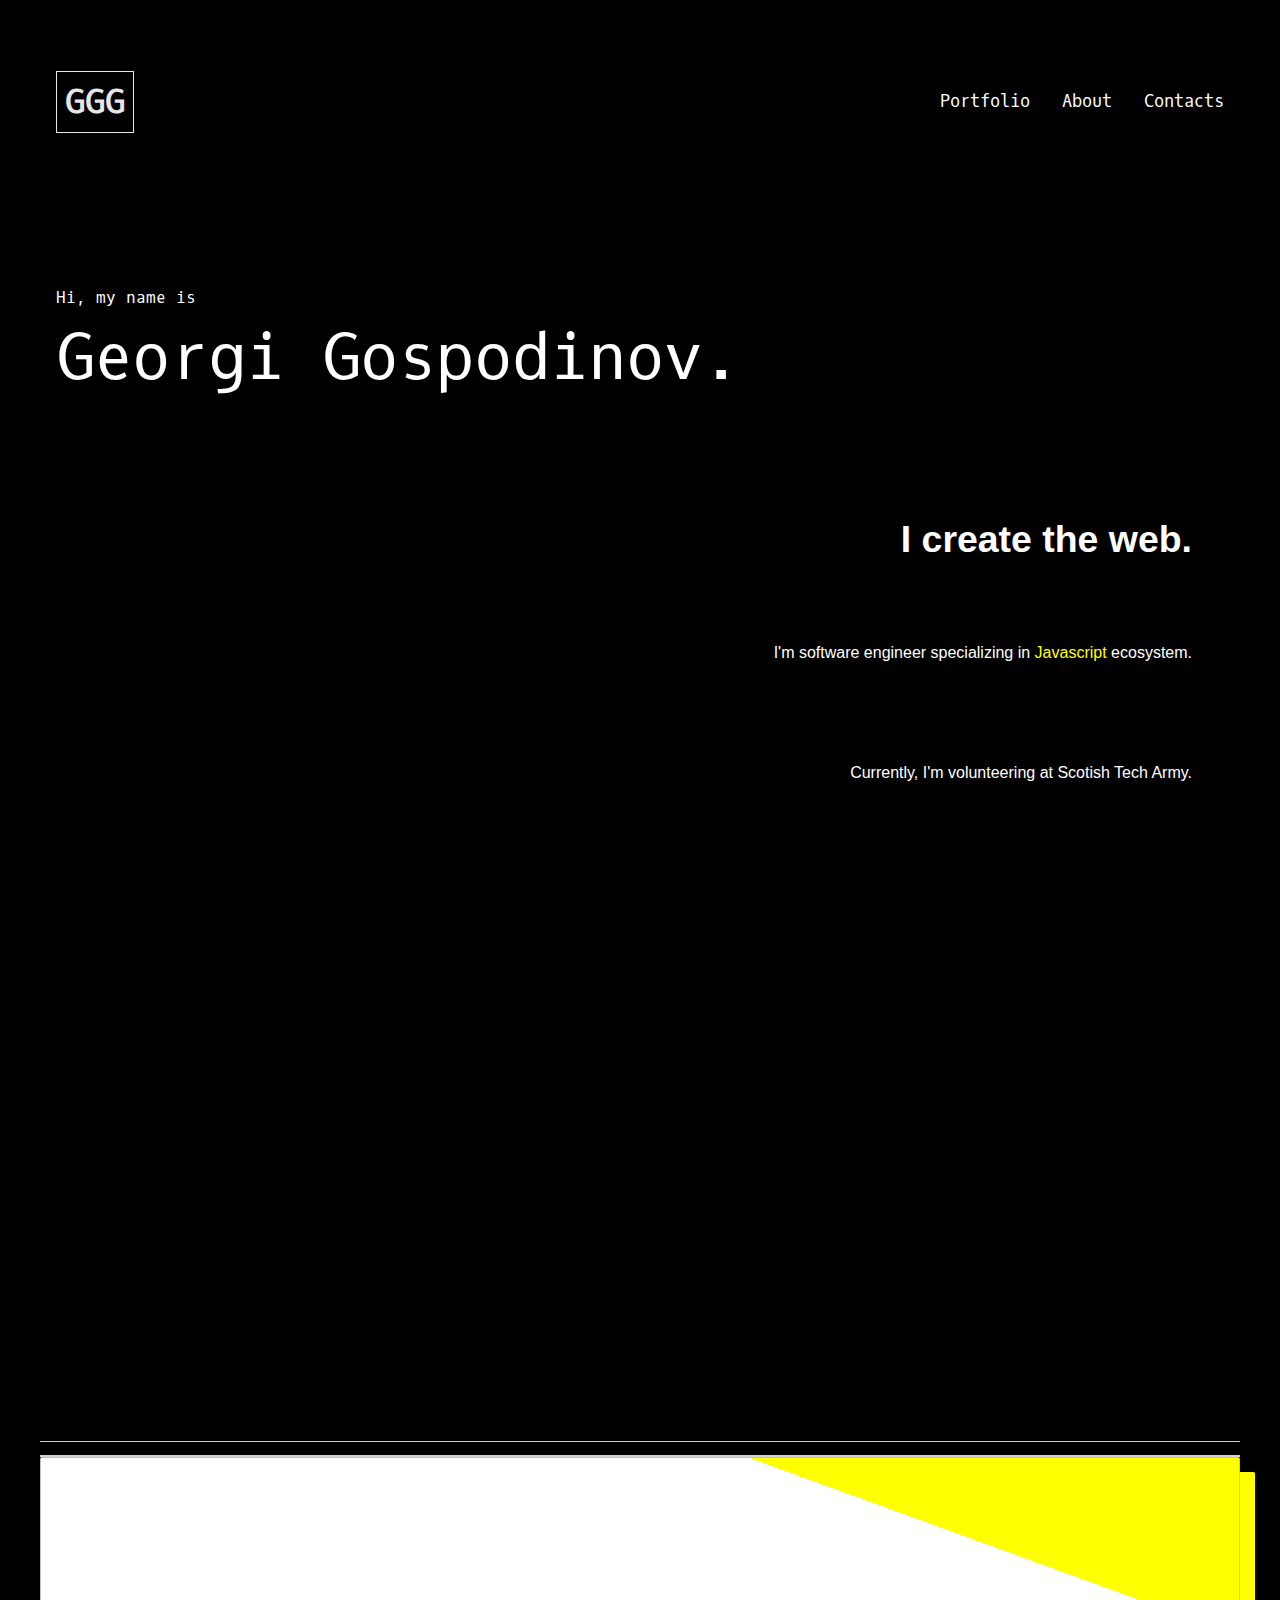
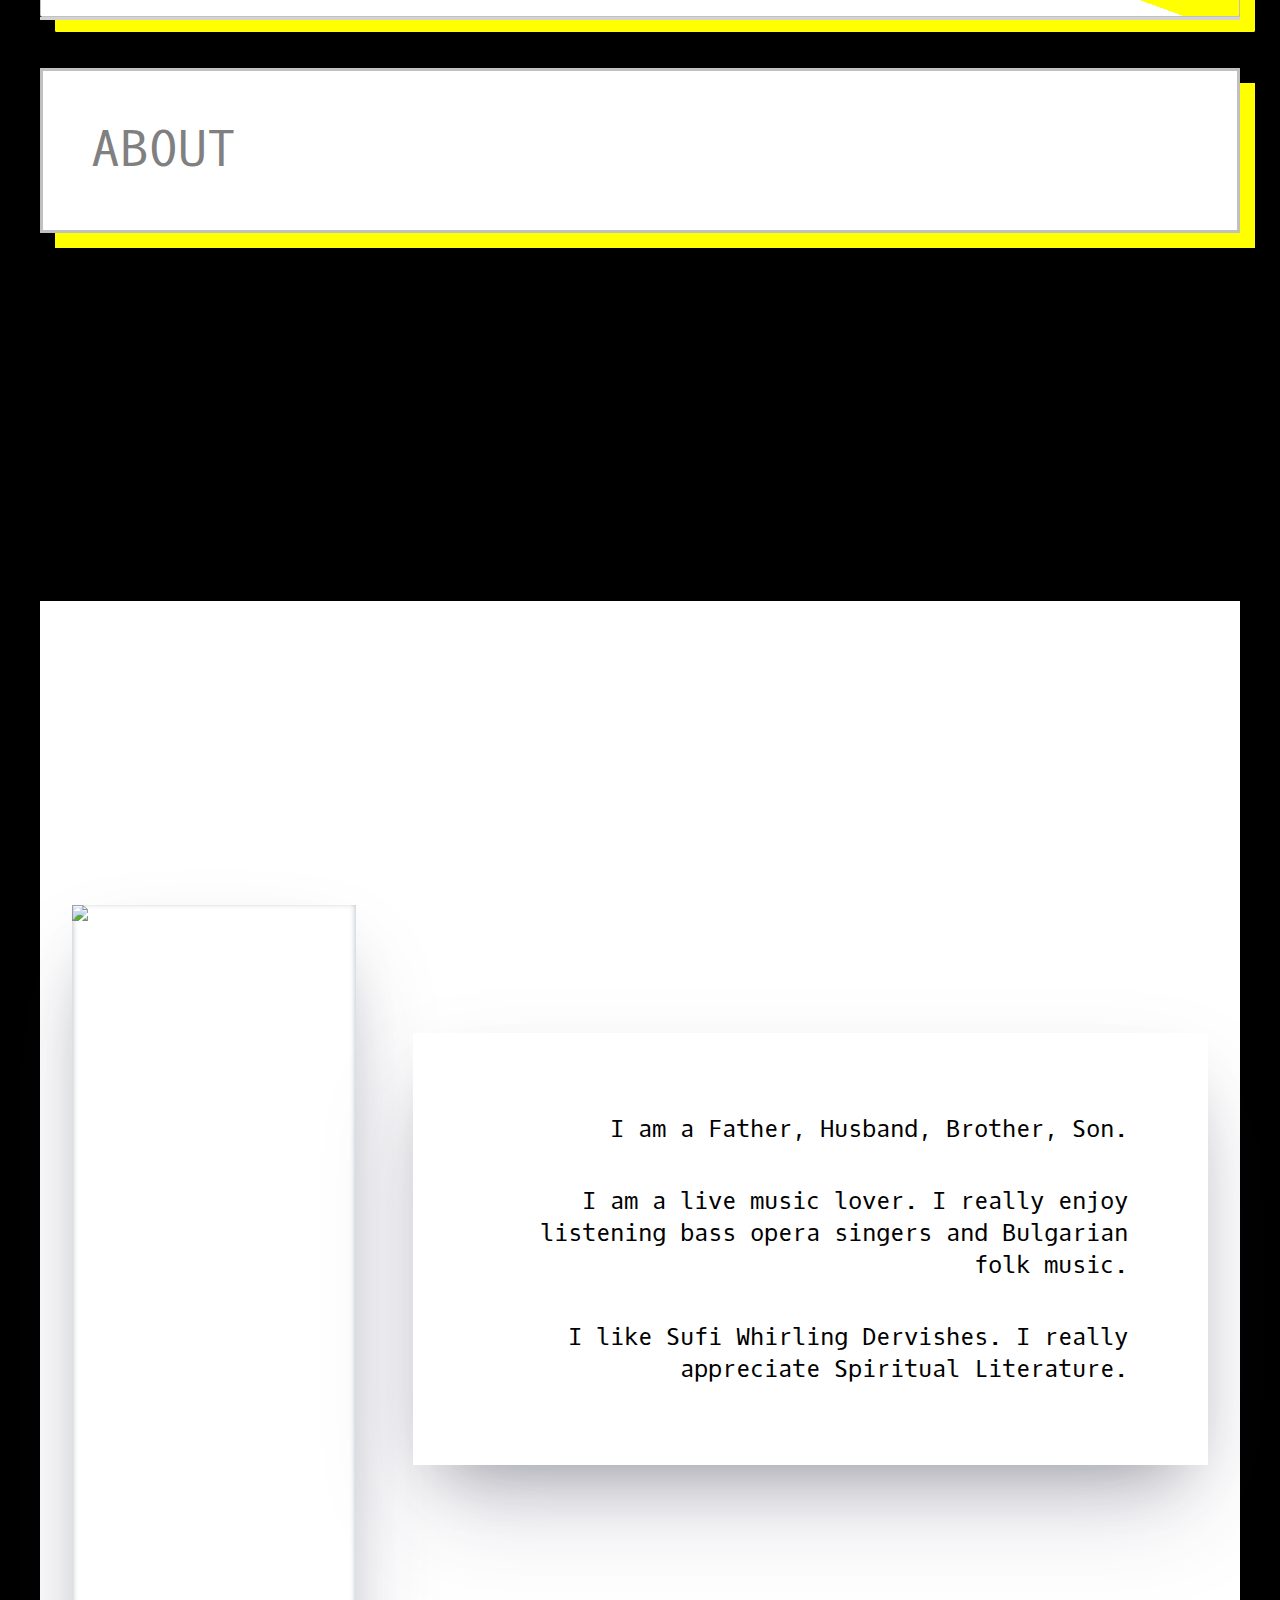
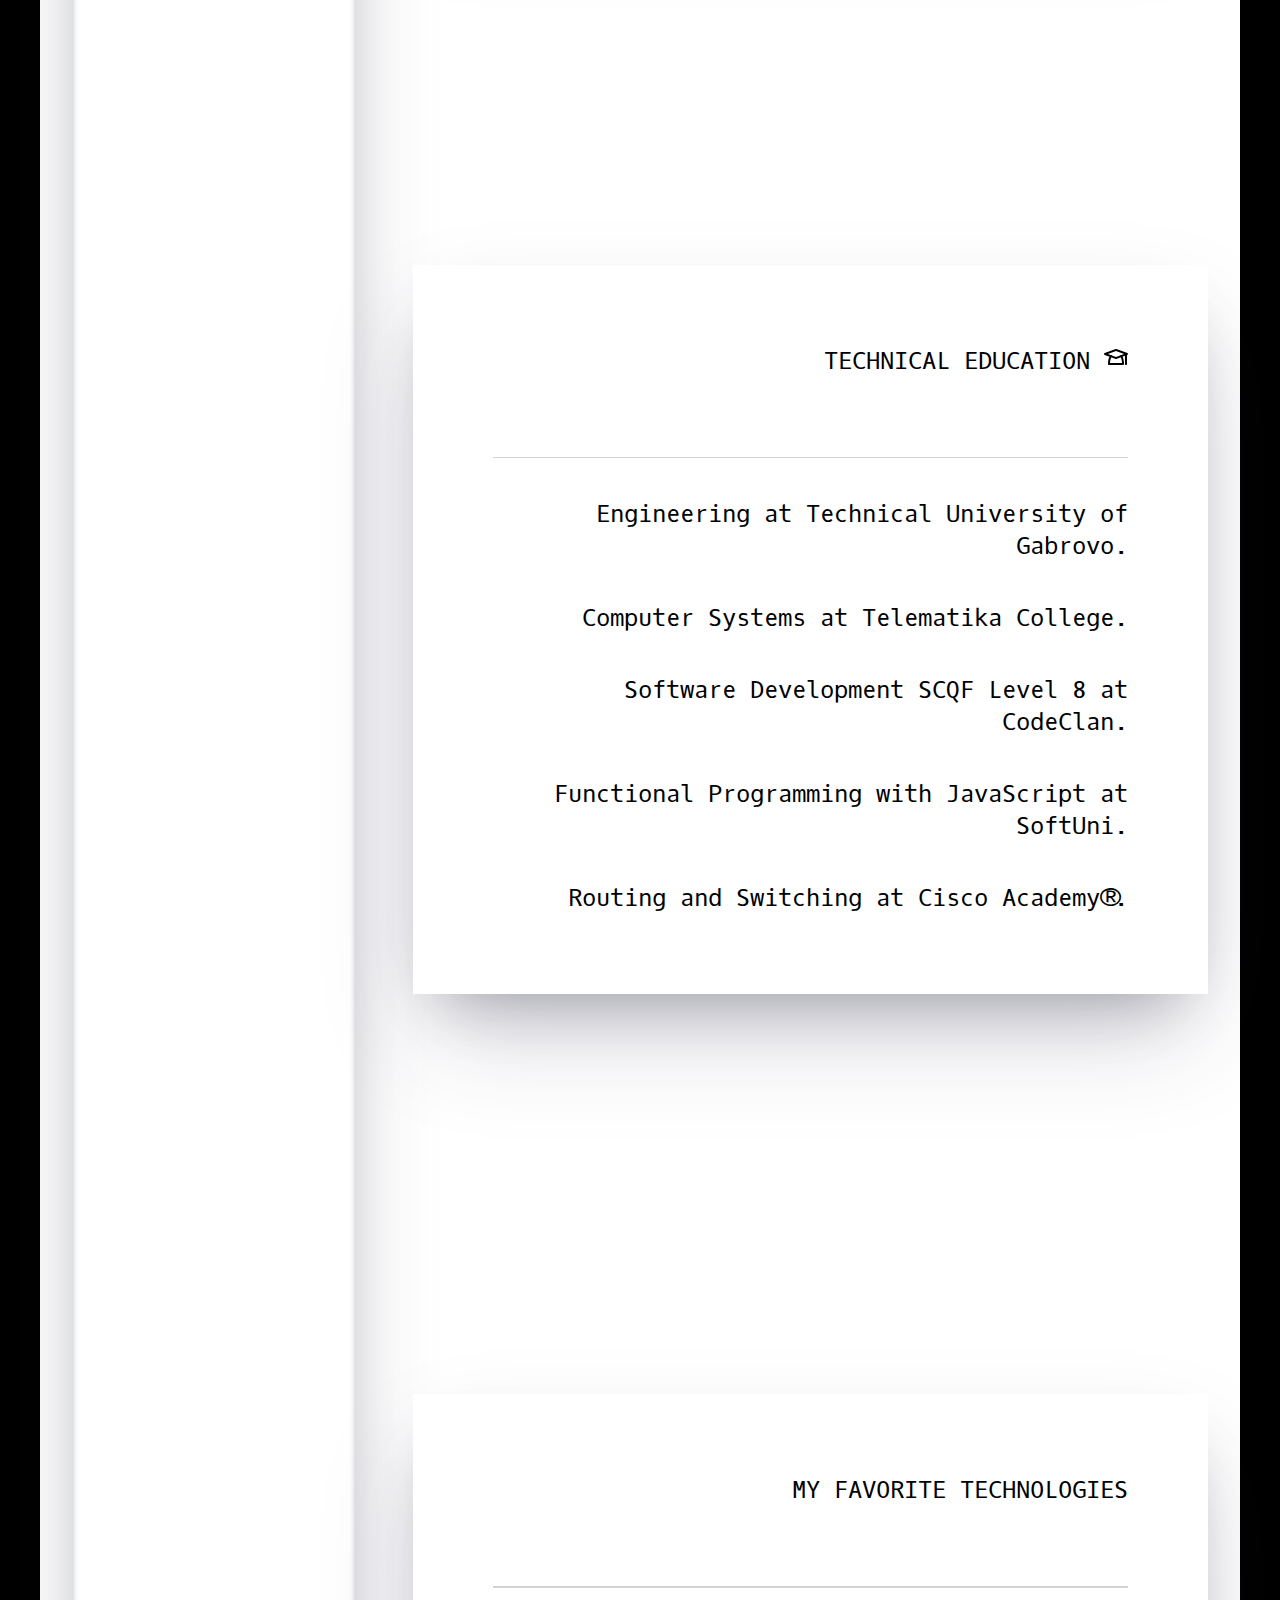
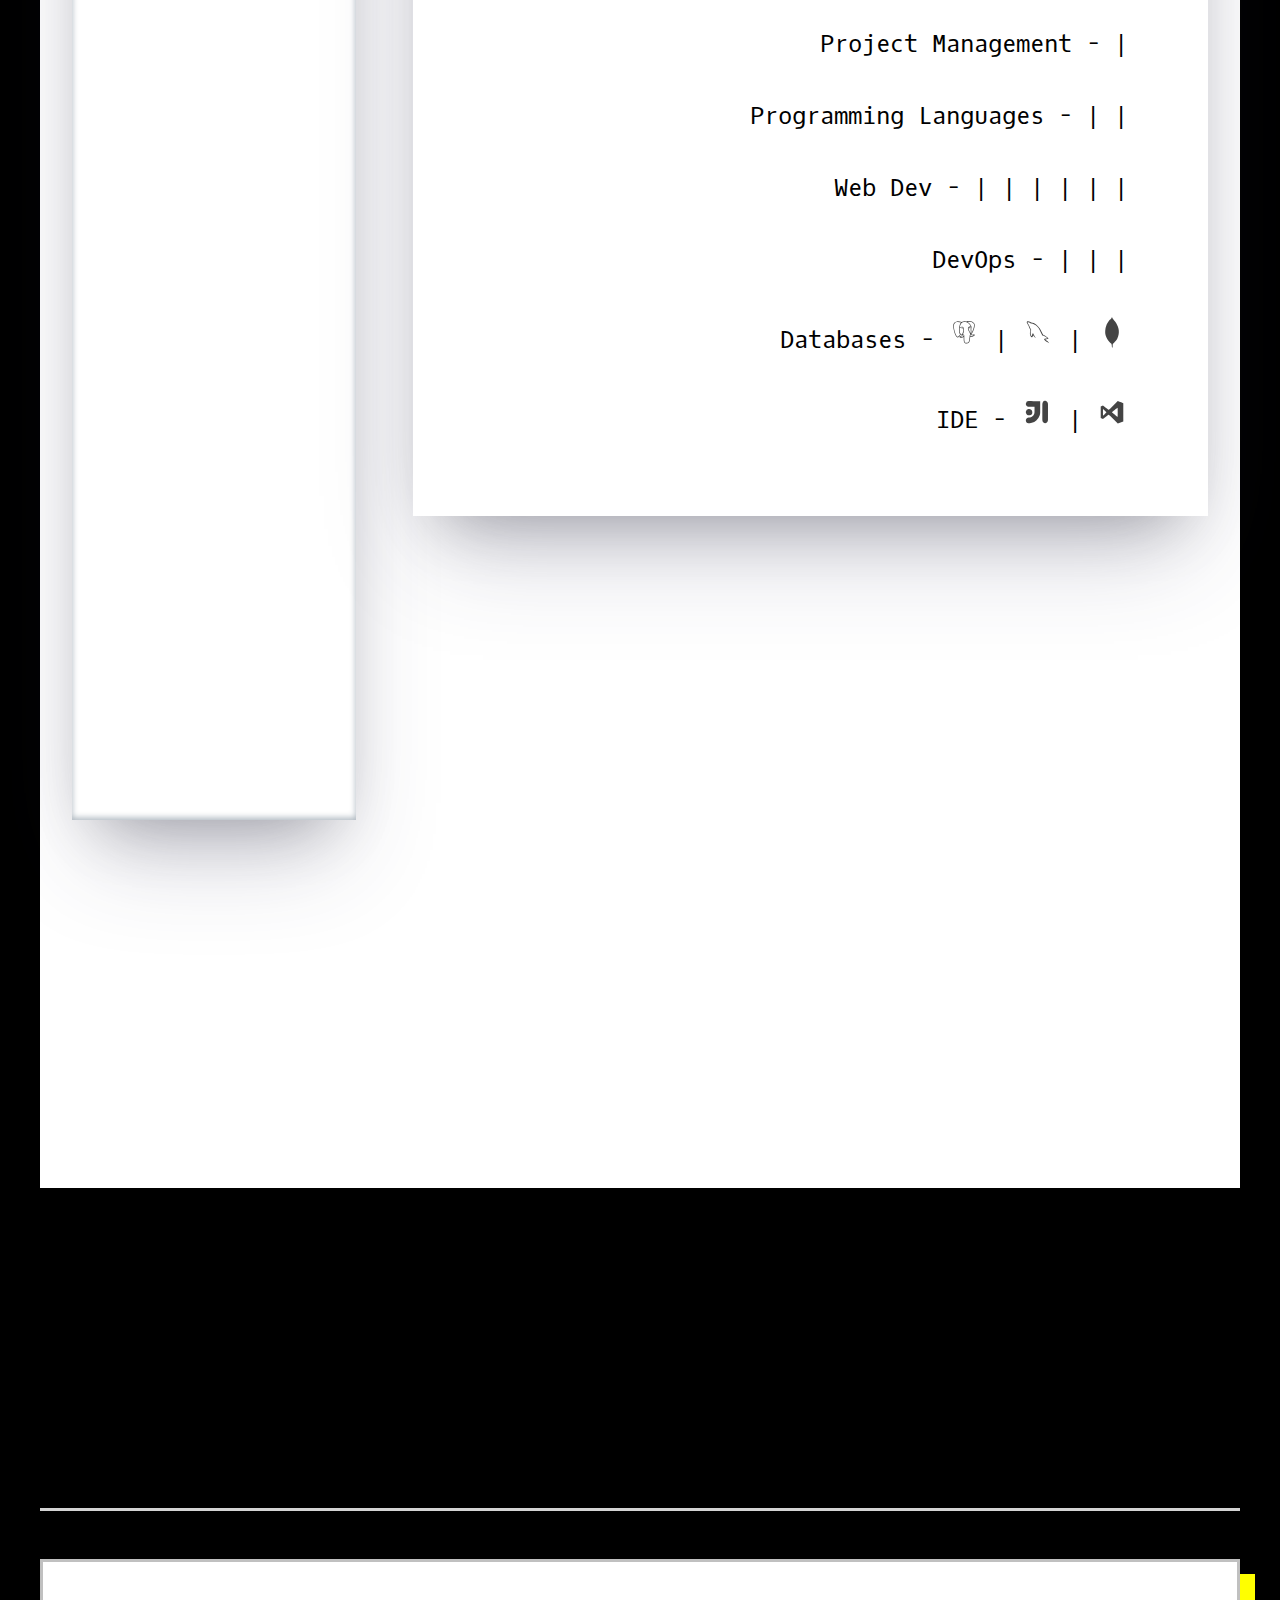
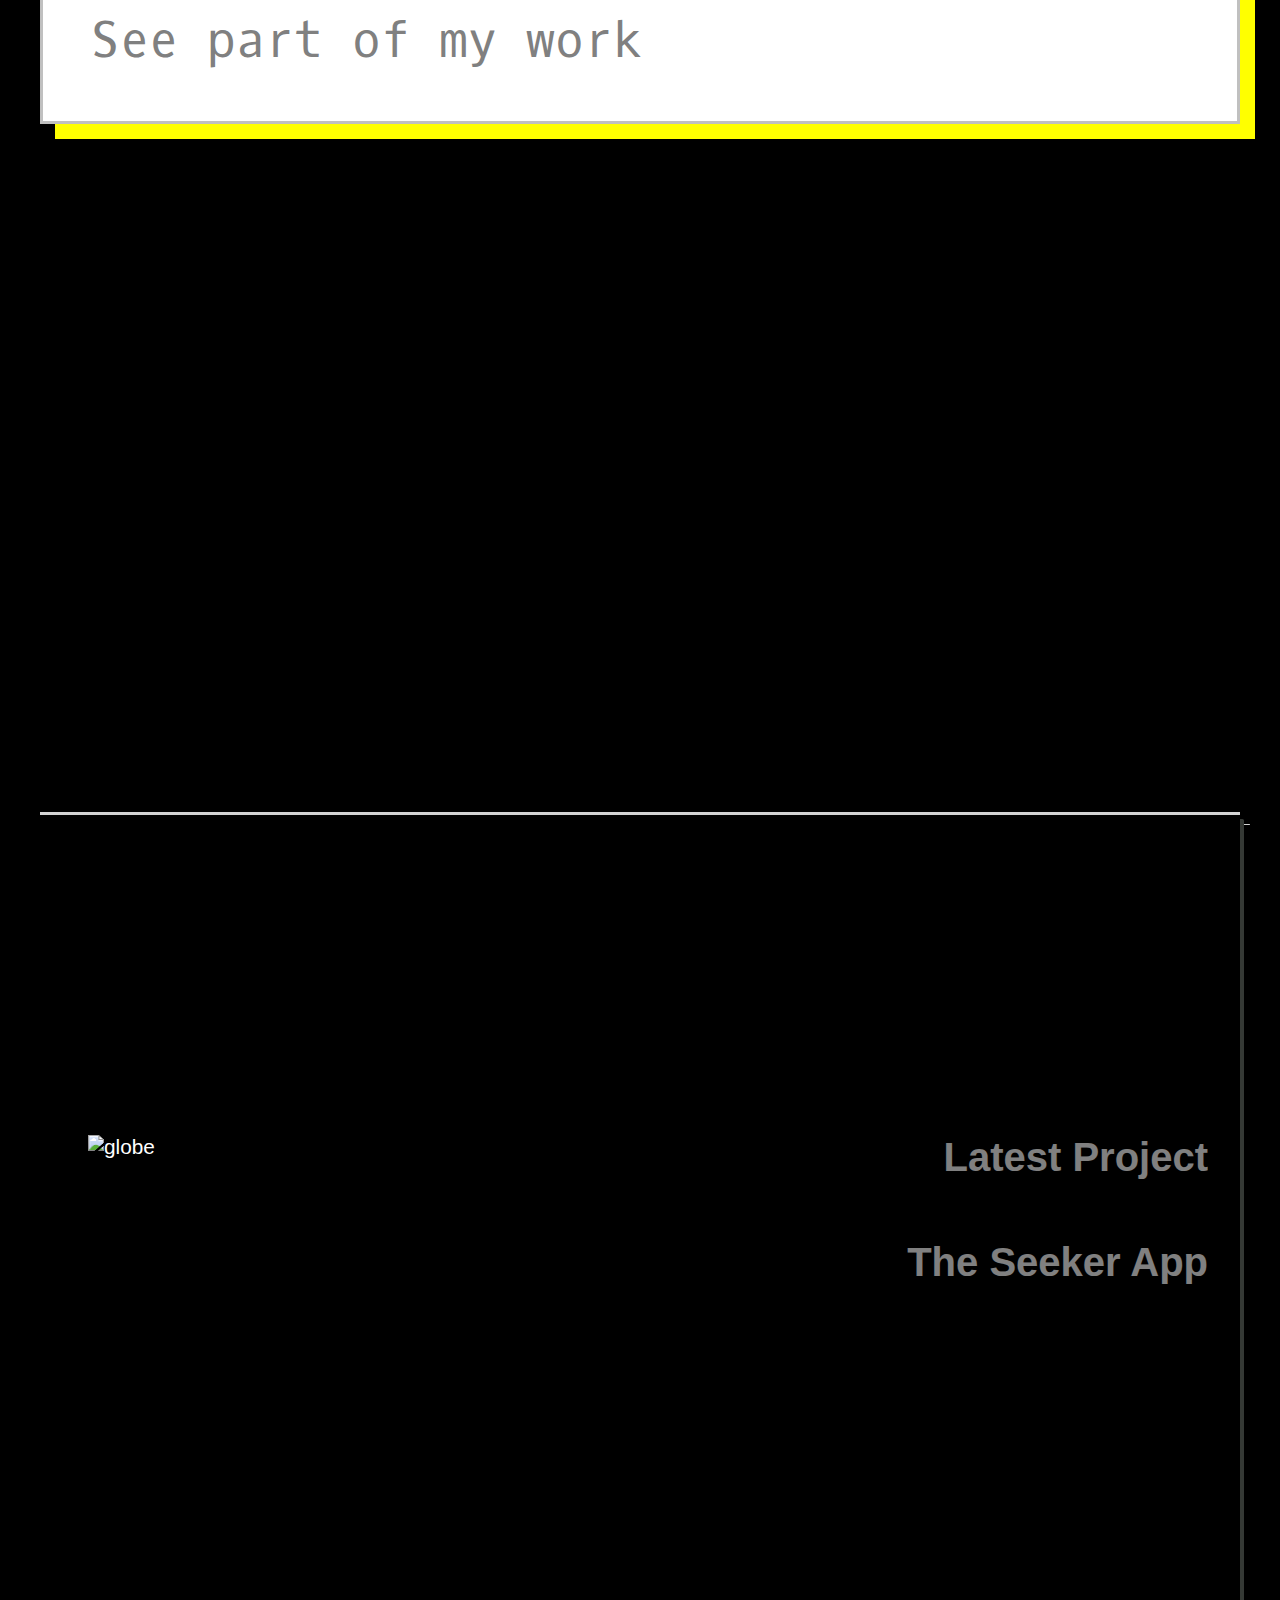
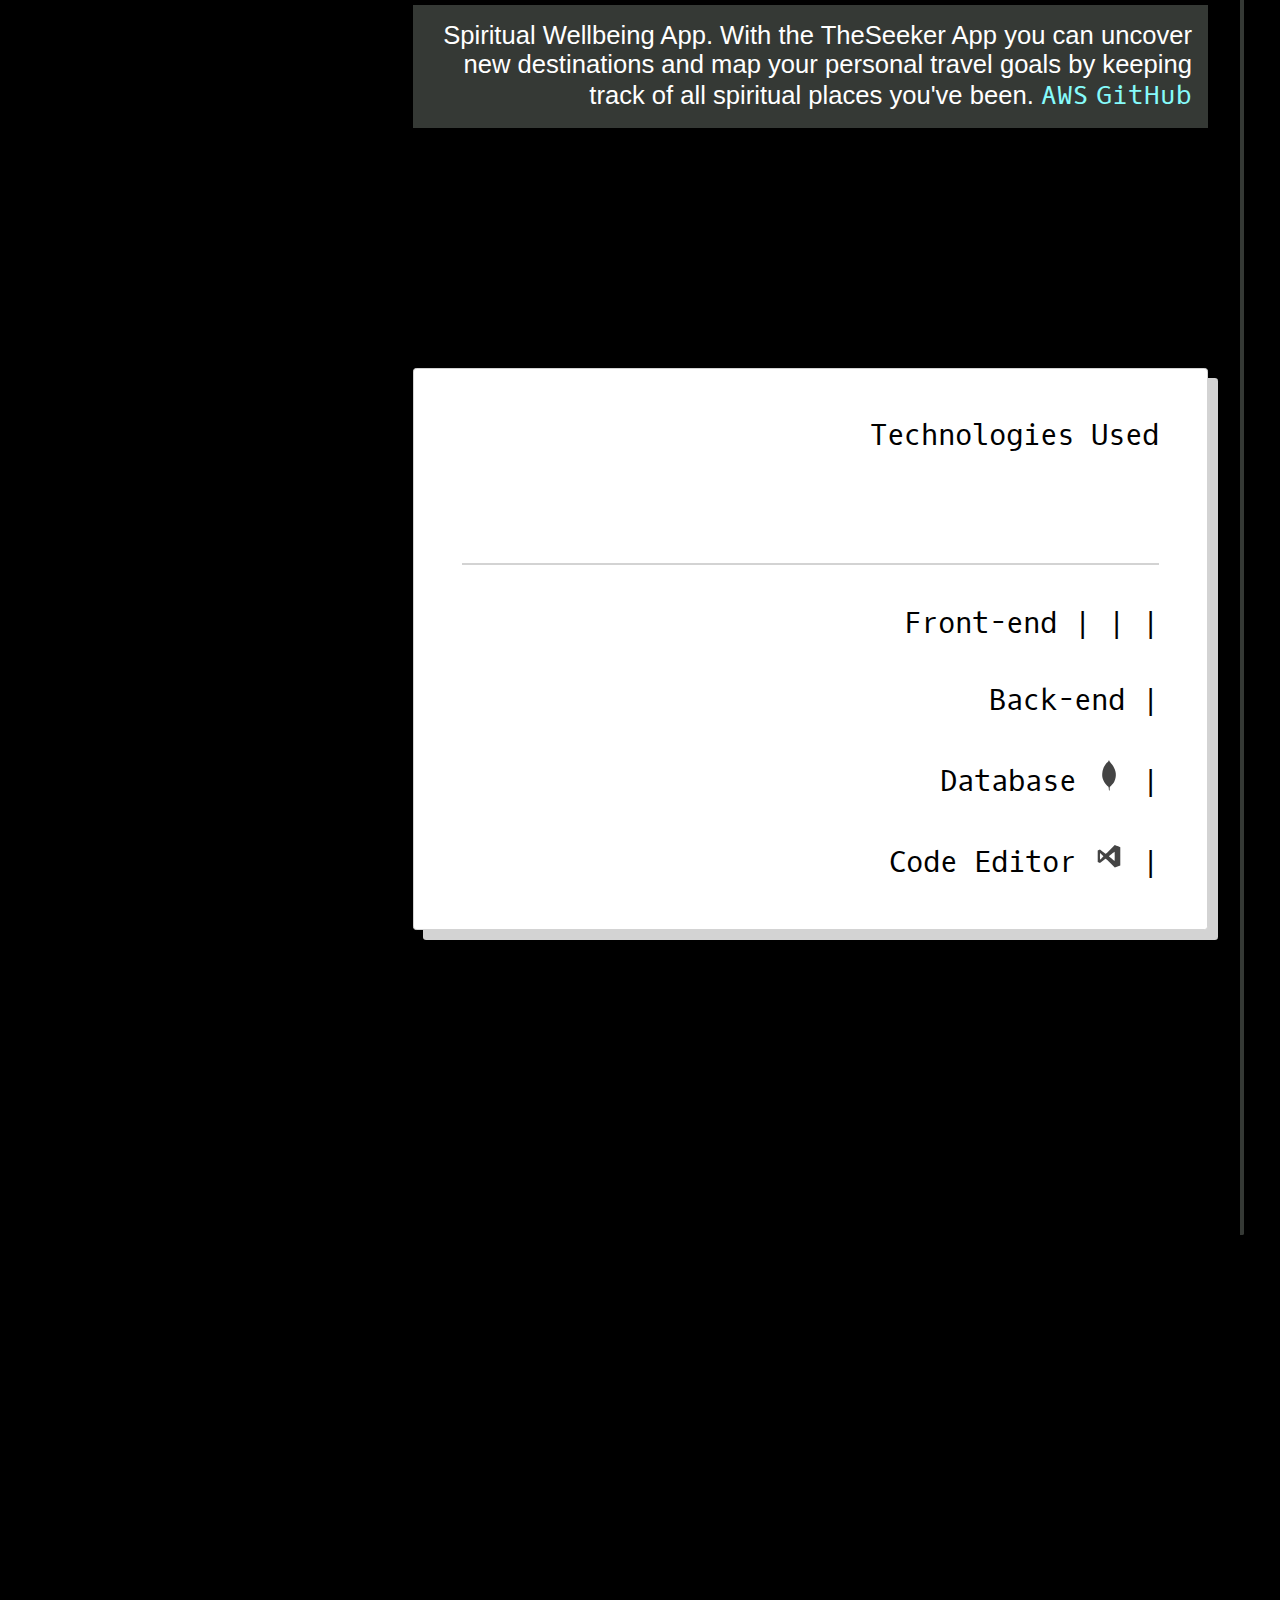
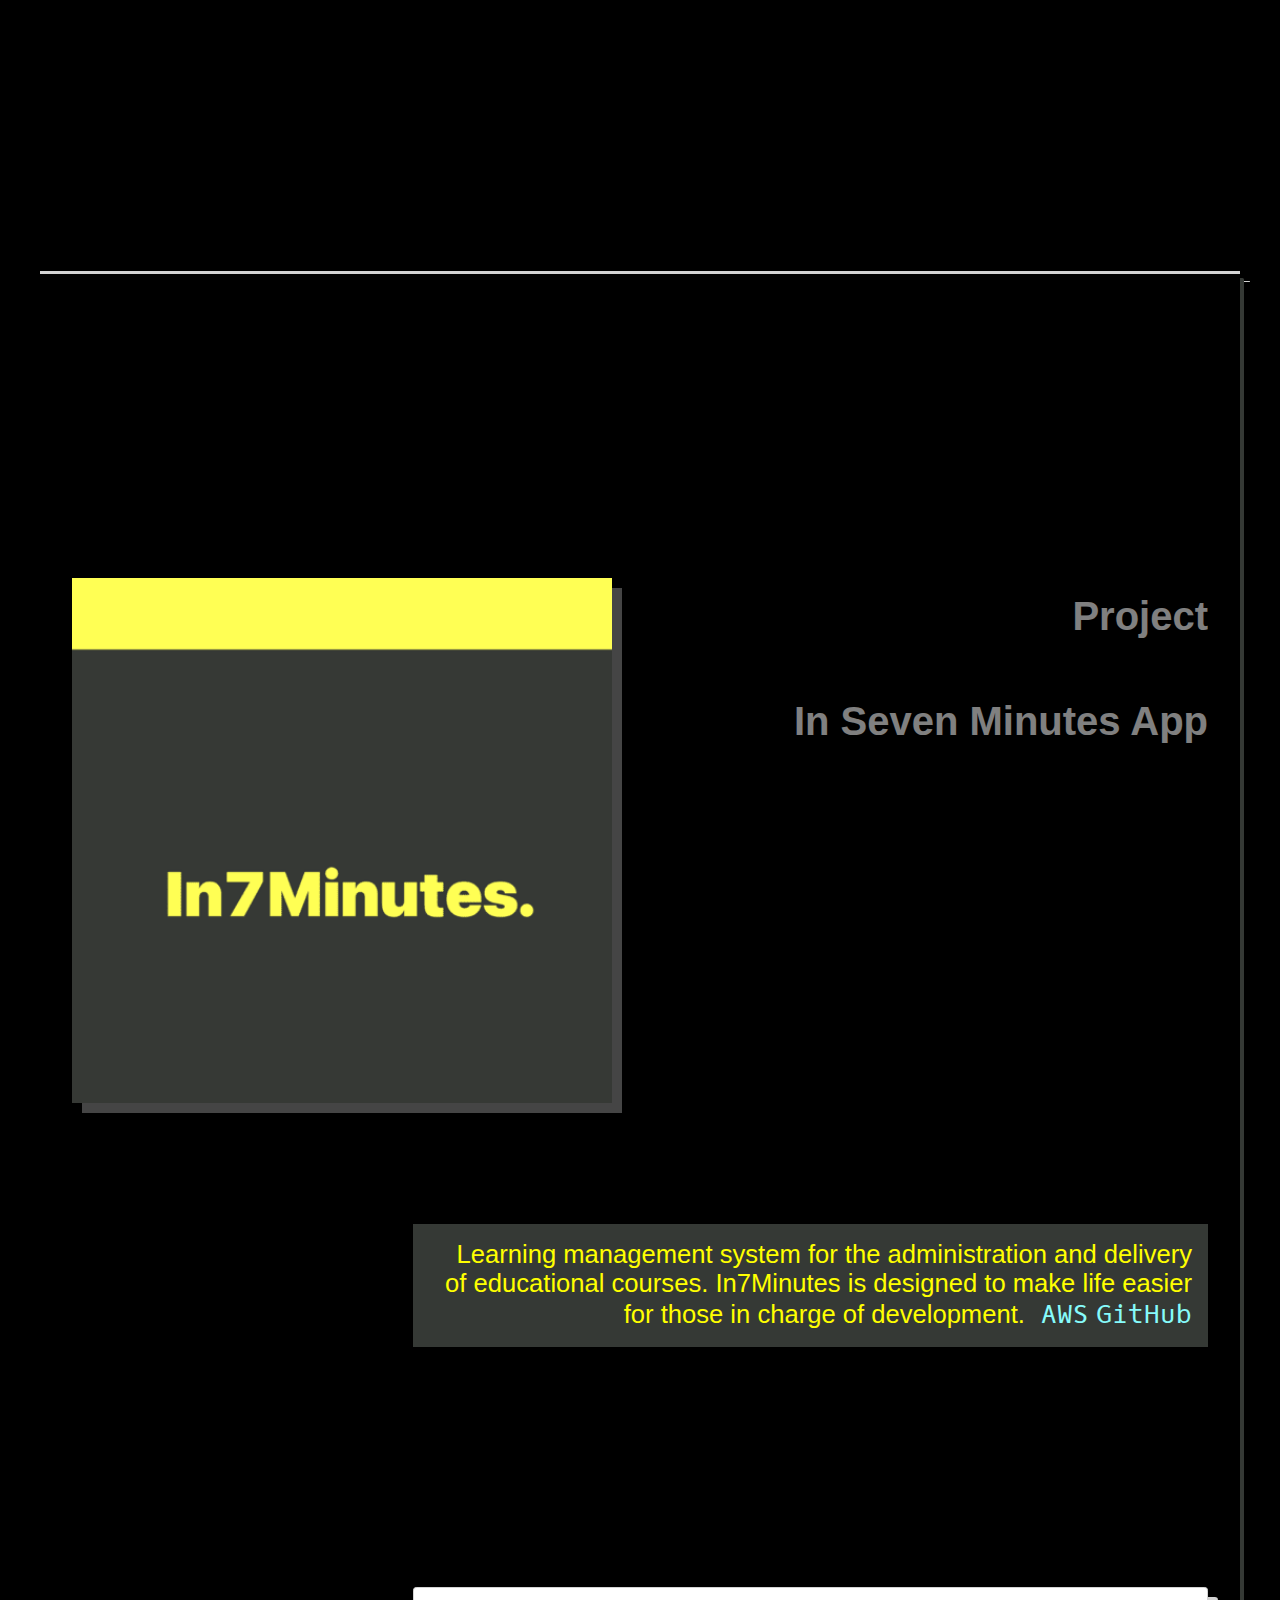
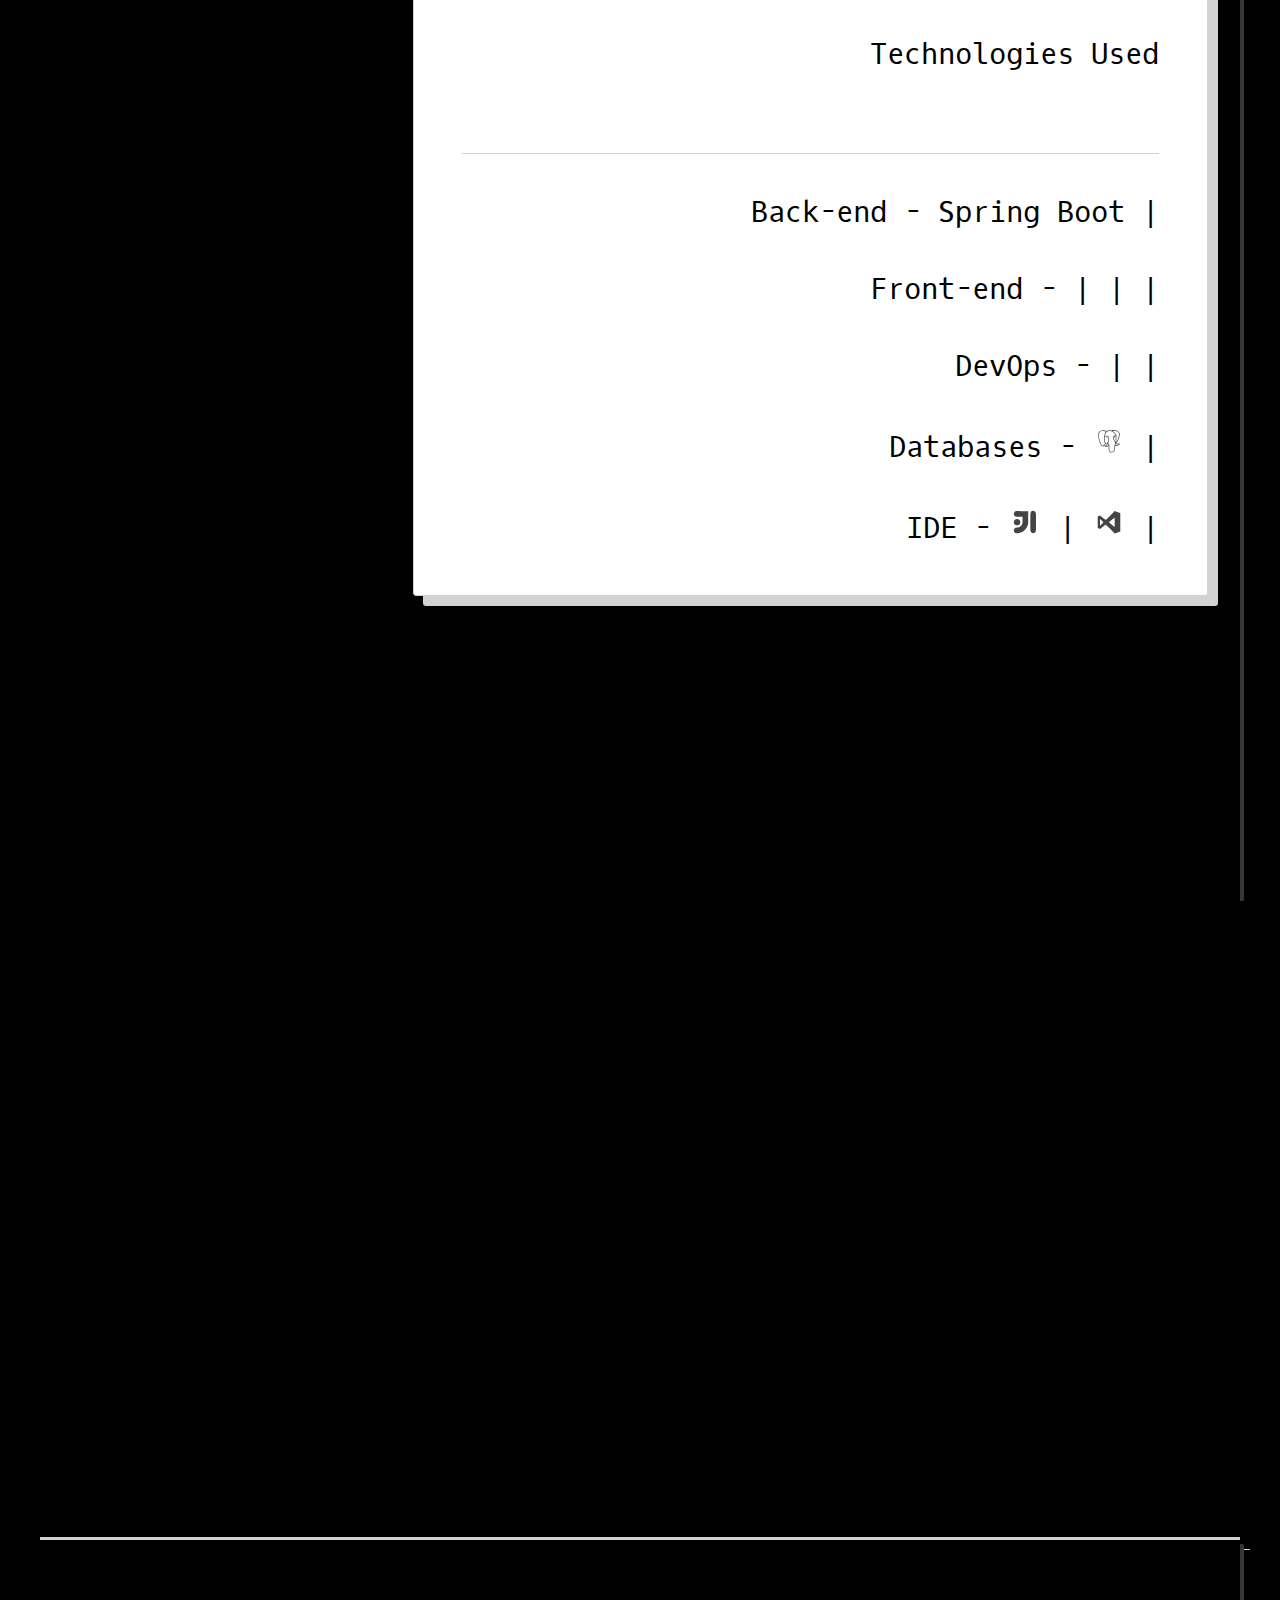
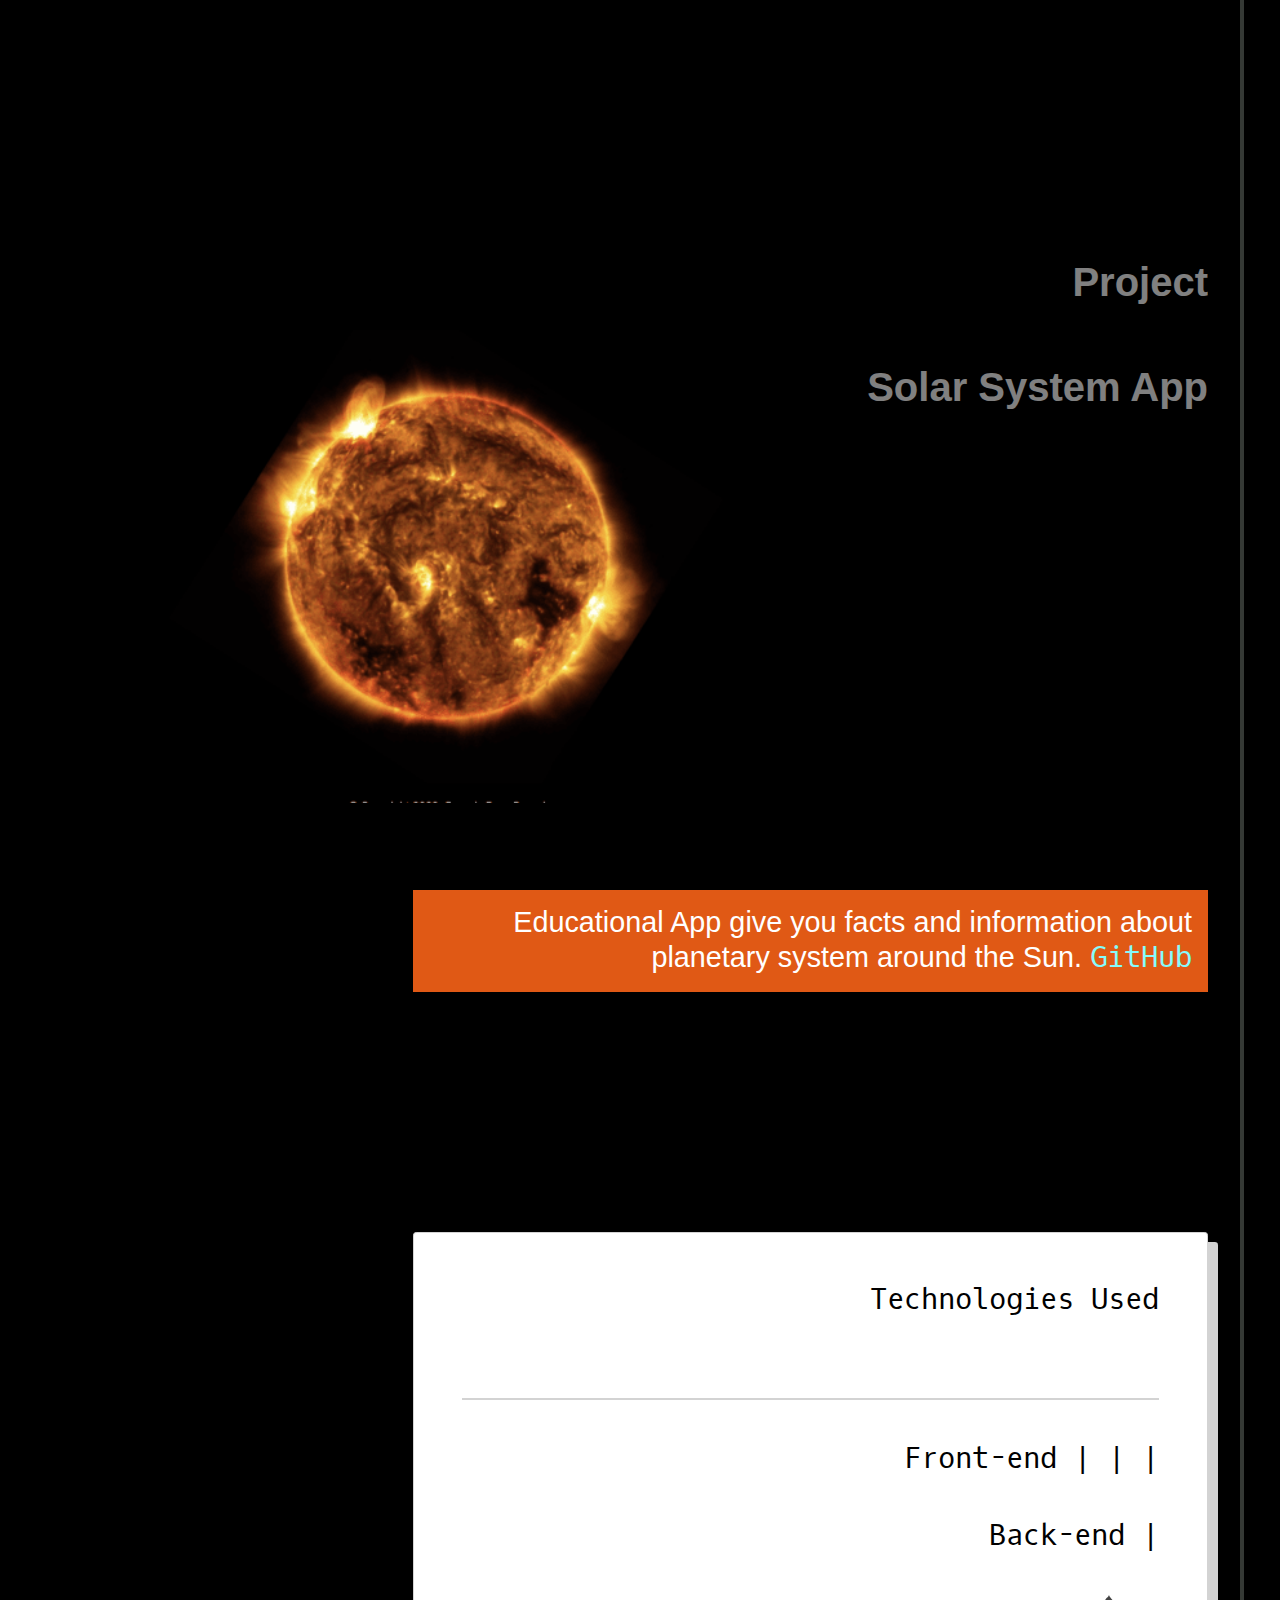
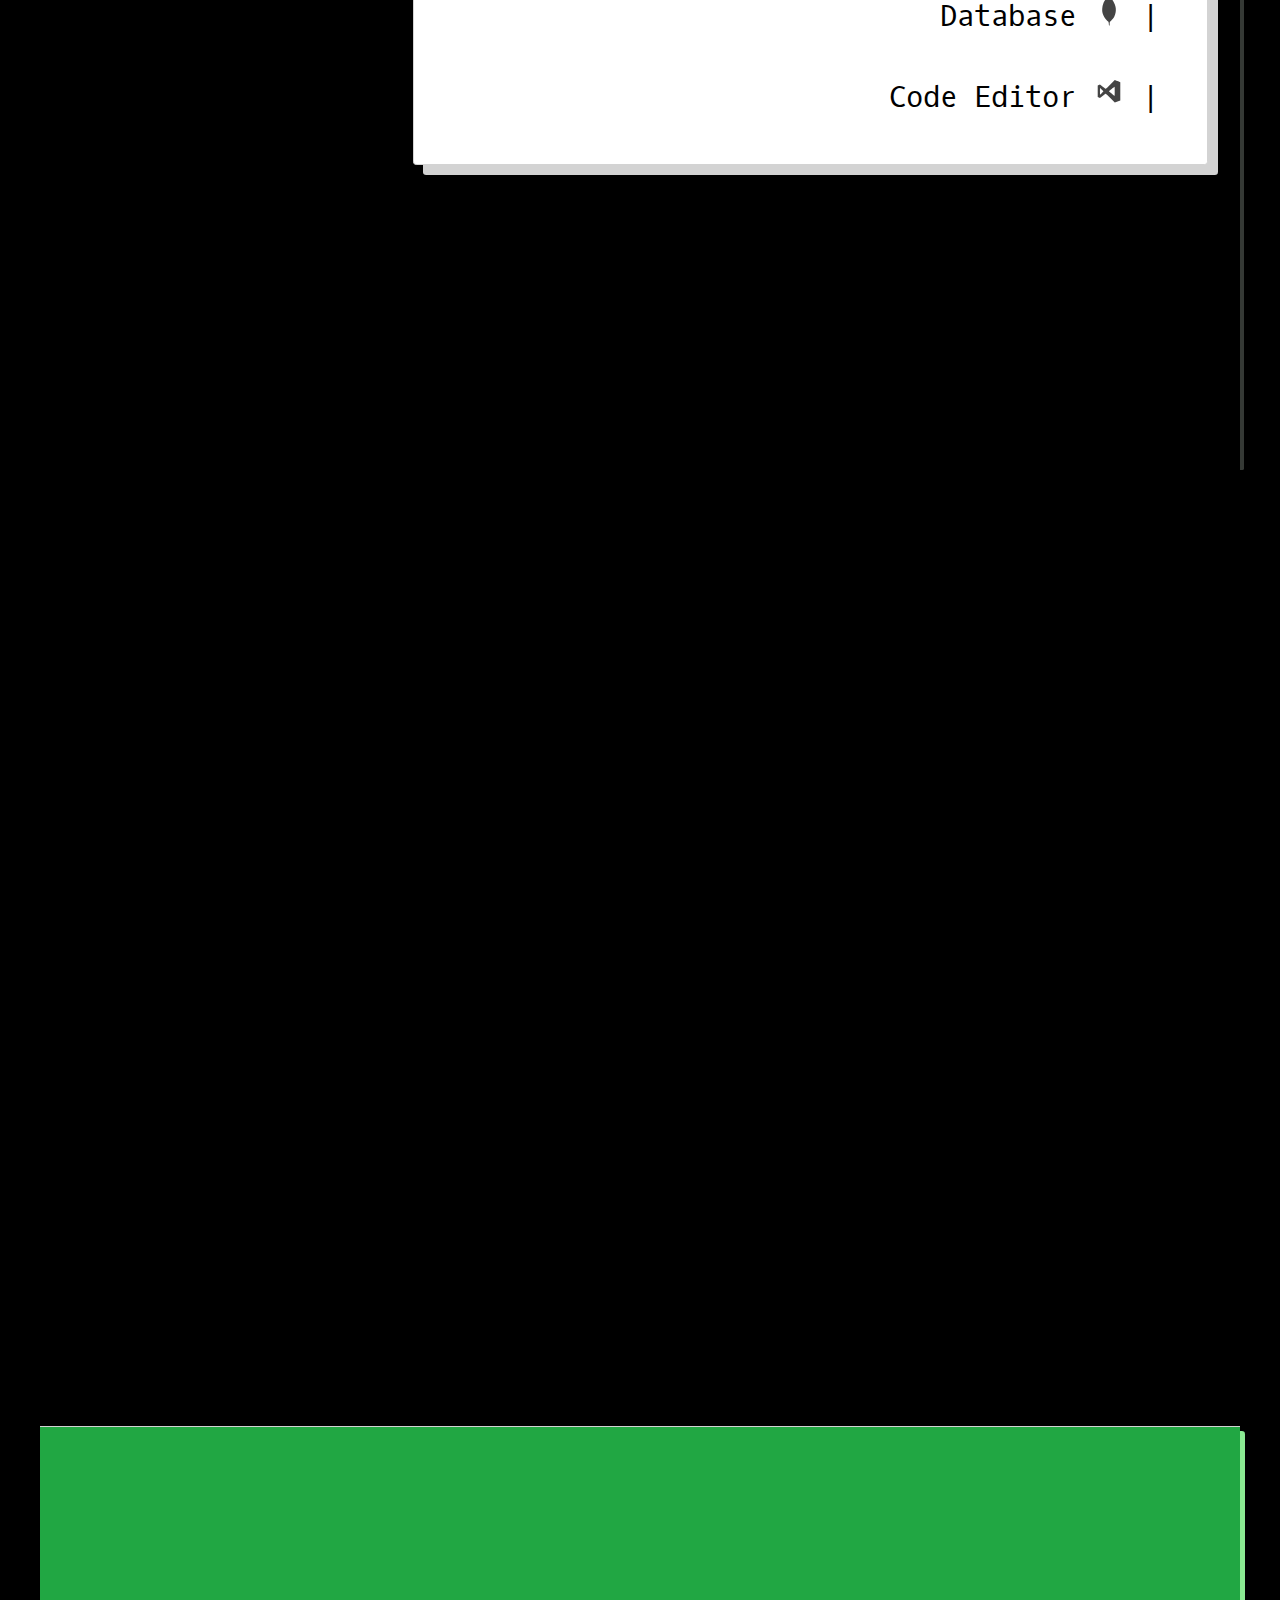
==== commit 4cd9ec70: "Merge pull request #24 from gergacio/update" ====
--- a/index.html
+++ b/index.html
@@ -19,12 +19,12 @@
   
             <li>
                 <h1>
-                    <span class="logo">G<span class="green">G</span><span class="red">G</span>
+                    <span class="logo">G<span class="border-left">G</span><span class="border-left">G</span>
                 </h1>
             </li>
-            <li><a class="navLink" href="#portfolio"> Portfolio</a></li>
-            <li><a class="navLink" href="#about"> About</a></li>
-            <li><a class="navLink" href="#contactf">Contacts</a></li>
+            <li><a class="navLink link-border" href="#portfolio"> Portfolio</a></li>
+            <li><a class="navLink link-border" href="#about"> About</a></li>
+            <li><a class="navLink link-border" href="#contactf">Contacts</a></li>
 
             <!-- <li><a class="link" href="https://www.linkedin.com/in/georgi-georgiev-a07534ab/" target="_blank"><span class="fa-brands fa-linkedin" aria-hidden="true"></span>
             <span class="sr-only">LinkedIn</span></a></li>
@@ -47,7 +47,7 @@
         <div class="me-desc">
             <h3>I create the web.</h3>
             <p>I'm software engineer specializing in <span class="js">Javascript </span>ecosystem.</p>
-            <p>Currently, I'm volunteering at  <a class="link sta" href="https://www.scottishtecharmy.org/" target=”_blank”>  Scotish Tech Army</a>.
+            <p>Currently, I'm volunteering at  <a class="link-border " href="https://www.scottishtecharmy.org/" target=”_blank”>  Scotish Tech Army</a>.
                 <!-- <a class="link" href="https://github.com/Scottish-Tech-Army/dressCode" target="_blank"><span class="fa-brands fa-github" aria-hidden="true"></span> 
                     <span class="sr-only">GitHub</span></a> -->
             </p>
@@ -69,7 +69,7 @@
             <div class="diagonal-me-2"></div>
 
             <div class="diagonal-me-2"></div>
-            <div id="about"><p class="proudof">ABOUT</p></div>
+            <div id="about"><p class="proudof"><span class="shadow-style">ABOUT</span></p></div>
             <!-- <div class="diagonal-me-2"></div> -->
          
         
@@ -90,9 +90,9 @@
                     <div class="text" >   
                                
                         <div class="smTech">
-                            <div class="diagonal-me-2"></div>
+                          
                             <ul class="tech-list-a"> 
-                                    <li>  <div class="diagonal-me-2"></div></li>              
+                                           
                                     <li>I am a Father, Husband, Brother, Son. </li>
                                     <li>I am a live music lover. I really enjoy listening bass opera singers and Bulgarian folk music.</li>
                                     <li>I like Sufi Whirling Dervishes. I really appreciate Spiritual Literature.</li>                      
@@ -157,6 +157,8 @@
        
               
             </div>
+
+
             <!-- <div class="diagonal-intro1"></div> -->
             <div class="diagonal-intro1"></div>
             
@@ -212,15 +214,19 @@
                                 <div class="smTech">
                                
                                     <ul class="tech-list-sm">
-                                        <li>Technologies Used</li>
-                                        <li></li>  
-                                        <li>                    <div class="diagonal-me-2"></div> </li>                    
-                                        <li>Front-end <i class="fa-brands fa-html5"></i> | <i class="fa-brands fa-css3-alt"></i> | <i class="fa-brands fa-react"></i> |</li> 
-                                        <li>Back-end <i class="fa-brands fa-node"></i> | </li>
-                                        <li>Database <svg xmlns="http://www.w3.org/2000/svg" width="32" height="32" viewBox="0 0 32 32" id="mongodb"><path fill="#444" d="M22.797 14.562a13.663 13.663 0 0 0-.407-2.297c-.625-2.369-1.666-4.637-3.134-6.603a16.58 16.58 0 0 0-1.294-1.532c-.476-.499-1.004-.957-1.336-1.578-.21-.393-.41-.791-.614-1.187-.003.124-.011.248-.011.371 0-.124.009-.248.011-.372l-.13-.327c-.022.075-.036.101-.036.129-.017.645-.383 1.083-.838 1.492-.512.46-.989.959-1.481 1.441.017.022.036.044.055.066-.019-.022-.038-.043-.055-.066-1.463 1.924-2.752 3.981-3.511 6.29a14.691 14.691 0 0 0-.517 2.056c-.259 1.481-.379 2.92-.296 4.42.046.829.191 1.645.407 2.448.785 2.917 2.379 5.336 4.558 7.392.405.382.842.729 1.265 1.093l.003-.011-.003.011.187.642.174.996.083 1.039c-.001.211-.01.423.003.633.003.054.074.104.113.156l.004-.006-.004.006.353.124.367.143a322.63 322.63 0 0 0-.063-.924l-.003-.91-.021.021.021-.021.127-1.386.092-.302.263-.467c.325-.262.674-.499.971-.79.536-.527 1.071-1.06 1.55-1.637a12.294 12.294 0 0 0 1.588-2.441c1.223-2.491 1.789-5.269 1.564-8.039l-.006-.074z"></path></svg>                        
-                                        |</li>
-                                        <li>Code Editor <svg xmlns="http://www.w3.org/2000/svg" width="32" height="32" id="visualstudio"><path fill="#444" d="M17.319 9.414c-2.444 2.444-4.5 4.435-4.597 4.435-.081 0-1.424-.987-2.962-2.185L6.976 9.479 4.71 10.612v11.331l2.266 1.133 2.574-2.007c1.425-1.117 2.736-2.12 2.914-2.234.324-.194.647.097 4.84 4.274l4.484 4.484 2.752-1.117 2.752-1.101V7.18l-2.104-.842c-1.149-.47-2.396-.955-2.768-1.101l-.664-.259-4.435 4.435zm4.387 6.864c0 2.493-.032 4.532-.097 4.532-.227 0-5.73-4.435-5.682-4.581.049-.178 5.471-4.468 5.666-4.468.065-.016.114 2.023.114 4.516zM8.837 14.659l1.619 1.619-1.619 1.619c-.89.89-1.667 1.619-1.732 1.619-.081 0-.13-1.457-.13-3.237s.048-3.238.13-3.238c.065 0 .842.729 1.732 1.619z"></path></svg>
-                                        |</li>
+                                 
+                                            <li>Technologies Used</p></li>
+                                            <li></li>  
+                                            <li> <div class="diagonal-me-2"></div> </li>                    
+                                            <li>Front-end <i class="fa-brands fa-html5"></i> | <i class="fa-brands fa-css3-alt"></i> | <i class="fa-brands fa-react"></i> |</li> 
+                                            <li>Back-end <i class="fa-brands fa-node"></i> | </li>
+                                            <li>Database <svg xmlns="http://www.w3.org/2000/svg" width="32" height="32" viewBox="0 0 32 32" id="mongodb"><path fill="#444" d="M22.797 14.562a13.663 13.663 0 0 0-.407-2.297c-.625-2.369-1.666-4.637-3.134-6.603a16.58 16.58 0 0 0-1.294-1.532c-.476-.499-1.004-.957-1.336-1.578-.21-.393-.41-.791-.614-1.187-.003.124-.011.248-.011.371 0-.124.009-.248.011-.372l-.13-.327c-.022.075-.036.101-.036.129-.017.645-.383 1.083-.838 1.492-.512.46-.989.959-1.481 1.441.017.022.036.044.055.066-.019-.022-.038-.043-.055-.066-1.463 1.924-2.752 3.981-3.511 6.29a14.691 14.691 0 0 0-.517 2.056c-.259 1.481-.379 2.92-.296 4.42.046.829.191 1.645.407 2.448.785 2.917 2.379 5.336 4.558 7.392.405.382.842.729 1.265 1.093l.003-.011-.003.011.187.642.174.996.083 1.039c-.001.211-.01.423.003.633.003.054.074.104.113.156l.004-.006-.004.006.353.124.367.143a322.63 322.63 0 0 0-.063-.924l-.003-.91-.021.021.021-.021.127-1.386.092-.302.263-.467c.325-.262.674-.499.971-.79.536-.527 1.071-1.06 1.55-1.637a12.294 12.294 0 0 0 1.588-2.441c1.223-2.491 1.789-5.269 1.564-8.039l-.006-.074z"></path></svg>                        
+                                            |</li>
+                                            <li>Code Editor <svg xmlns="http://www.w3.org/2000/svg" width="32" height="32" id="visualstudio"><path fill="#444" d="M17.319 9.414c-2.444 2.444-4.5 4.435-4.597 4.435-.081 0-1.424-.987-2.962-2.185L6.976 9.479 4.71 10.612v11.331l2.266 1.133 2.574-2.007c1.425-1.117 2.736-2.12 2.914-2.234.324-.194.647.097 4.84 4.274l4.484 4.484 2.752-1.117 2.752-1.101V7.18l-2.104-.842c-1.149-.47-2.396-.955-2.768-1.101l-.664-.259-4.435 4.435zm4.387 6.864c0 2.493-.032 4.532-.097 4.532-.227 0-5.73-4.435-5.682-4.581.049-.178 5.471-4.468 5.666-4.468.065-.016.114 2.023.114 4.516zM8.837 14.659l1.619 1.619-1.619 1.619c-.89.89-1.667 1.619-1.732 1.619-.081 0-.13-1.457-.13-3.237s.048-3.238.13-3.238c.065 0 .842.729 1.732 1.619z"></path></svg>
+                                            |</li>
+
+                                  
+                                
                                     </ul>
                                 </div>
                                
@@ -371,7 +377,7 @@
                  <div class="text" >
                      <h2>Project</hw>
                      <h2>Bulgarian Cuisine App</h2>
-                     <p class="recipeDesc">BC App is an online provider of information about traditional Bulgarian cuisine, food, recipes, restaurants 
+                     <p class="recipeDesc">BC App is an online provider of information about traditional Bulgarian cuisine, food, recipes, restaurants. 
                         <a class="link" href="http://cuisinebg.s3-website.eu-west-2.amazonaws.com/" target="_blank"><span class="fa-brands fa-aws" aria-hidden="true"></span> 
                             <span class="sr-only">AWS</span></a>
                         <a class="link" href="https://github.com/gergacio/recipeApp" target="_blank"><span class="fa-brands fa-github" aria-hidden="true"></span> 
@@ -459,10 +465,10 @@
              <div>
                     <p>Menu</p>
                     <ul class="footer-list">
-                        <li><a class="link" href="#intro">Home</a></li>
-                        <li><a class="link" href="#portfolio">Portfolio</a></li>
-                        <li><a class="link" href="#about">About</a></li>
-                        <li><a class="link" href="#contactf">Contacts</a></li>
+                        <li><a class="link-border" href="#intro">Home</a></li>
+                        <li><a class="link-border" href="#portfolio">Portfolio</a></li>
+                        <li><a class="link-border" href="#about">About</a></li>
+                        <li><a class="link-border" href="#contactf">Contacts</a></li>
                     </ul>           
                 </div>
                 <div>
--- a/style.css
+++ b/style.css
@@ -72,10 +72,24 @@
     text-decoration: none;
     font-family: var(--mono);
     padding: 0;
+  
+}
+.link-border {
+    text-decoration: none;
+    color: white;
+    border-bottom: solid 1px black;
+    transition: visibility 0s, opacity 2s linear;
+
+}
+.link-border:hover {
+  border-bottom: 1px solid white;
+  visibility: visible;
+  opacity: 1;
+
 }
 
 .link:hover {
-    color: var(--magenta);
+    color: var(--pink);
  
 }
 .sun-img {
@@ -96,16 +110,17 @@
 .me-img {
     width: 50%;
     margin: 2rem 0 6rem 0;
-
-    border-radius: .2rem;
-
-    box-shadow: 10px 10px #909495;
-    
+    box-shadow: rgba(50, 50, 93, 0.25) 0px 50px 100px -20px, rgba(0, 0, 0, 0.3) 0px 30px 60px -30px, rgba(10, 37, 64, 0.35) 0px -2px 6px 0px inset;   
+  
+}
+.logo-shadow {
+  padding: .5rem;
+  background-color: var(--black);
+
+  box-shadow: white 0px 0px 0px 2px inset, rgb(255, 255, 255) 10px -10px 0px -3px, rgb(31, 193, 27) 10px -10px, rgb(255, 255, 255) 20px -20px 0px -3px, rgb(255, 0, 0) 20px -20px;
  
-   
-    
-  
-}
+}
+
 
 
 /* background color divs */
@@ -140,7 +155,7 @@
   
 }
 .section-about {
-    background-color: black;
+    background-color: white;
     padding: 2rem;
 }
 
@@ -175,10 +190,10 @@
 
 /* intro styles */
 .logo {
-
-
     font-family: var(--mono);
     opacity: .9;
+    border: 1px solid white;
+    padding: .5rem;
 }
 .logo:hover {
   opacity: 1;
@@ -395,7 +410,8 @@
 }
 
 .tech-list-a {
-    margin-top: 5rem;
+    margin-top: 10rem;
+    margin-bottom: 25rem;
     padding: 5rem;
     list-style-type: none;
     font-size: 1.5rem;
@@ -404,15 +420,16 @@
     flex-flow: column;
     justify-content: center;
     gap: 2.5rem;
- 
-    border: 1px solid lightgray;
-    border-radius: .2rem;
-    box-shadow: 10px 10px lightgray;
+    box-shadow: rgba(50, 50, 93, 0.25) 0px 50px 100px -20px, rgba(0, 0, 0, 0.3) 0px 30px 60px -30px;
+
 
     color: black;
     background-color: white;
 
    
+}
+.tech-list-a:hover {
+  box-shadow: rgba(50, 50, 93, 0.25) 0px 2px 5px -1px, rgba(0, 0, 0, 0.3) 0px 1px 3px -1px;
 }
 
 .tech-list-sm {
@@ -433,6 +450,9 @@
     background-color: white;
 
    
+}
+.tech-list-sm-text-shadow {
+  box-shadow: rgba(0, 0, 0, 0.45) 0px 25px 20px -20px;
 }
 
 .desc-list {
@@ -554,9 +574,9 @@
 
   div > h2 {
     font-size: 10rem;
-    visibility: hidden;
-    opacity: 0;
-    transition: visibility 0s, opacity 2s linear;
+    /* visibility: hidden; */
+    opacity: 0.5;
+    transition: visibility 0s, opacity 1s linear;
     margin-top: 3rem;
     margin-bottom: 3rem;
   }
@@ -1123,9 +1143,9 @@
     padding: .2rem;
 
   }
-  .sta:hover {
+  /* .sta:hover {
     border-bottom: 1px solid whitesmoke;
-  }
+  } */
 
 .linkItem {
   font-size: 1.5rem;
@@ -1136,12 +1156,7 @@
   font-size: 1.5rem;
   padding: 2.5rem;
 }
-.green:hover {
-  color: green;
-}
-.red:hover {
-  color: red;
-}
+
 
 .boxShadow {
   box-shadow: 10px 10px lightgray;
@@ -1160,10 +1175,9 @@
   box-shadow: 4px 4px var(--black);
 }
 .aboutShadow {
-
   border-radius: .1rem;
   border: 1px solid silver;
-  box-shadow: 15px 15px whitesmoke;
+  box-shadow: 15px 15px yellow;
 }
 .screen-shadow {
   border: 10px solid black;
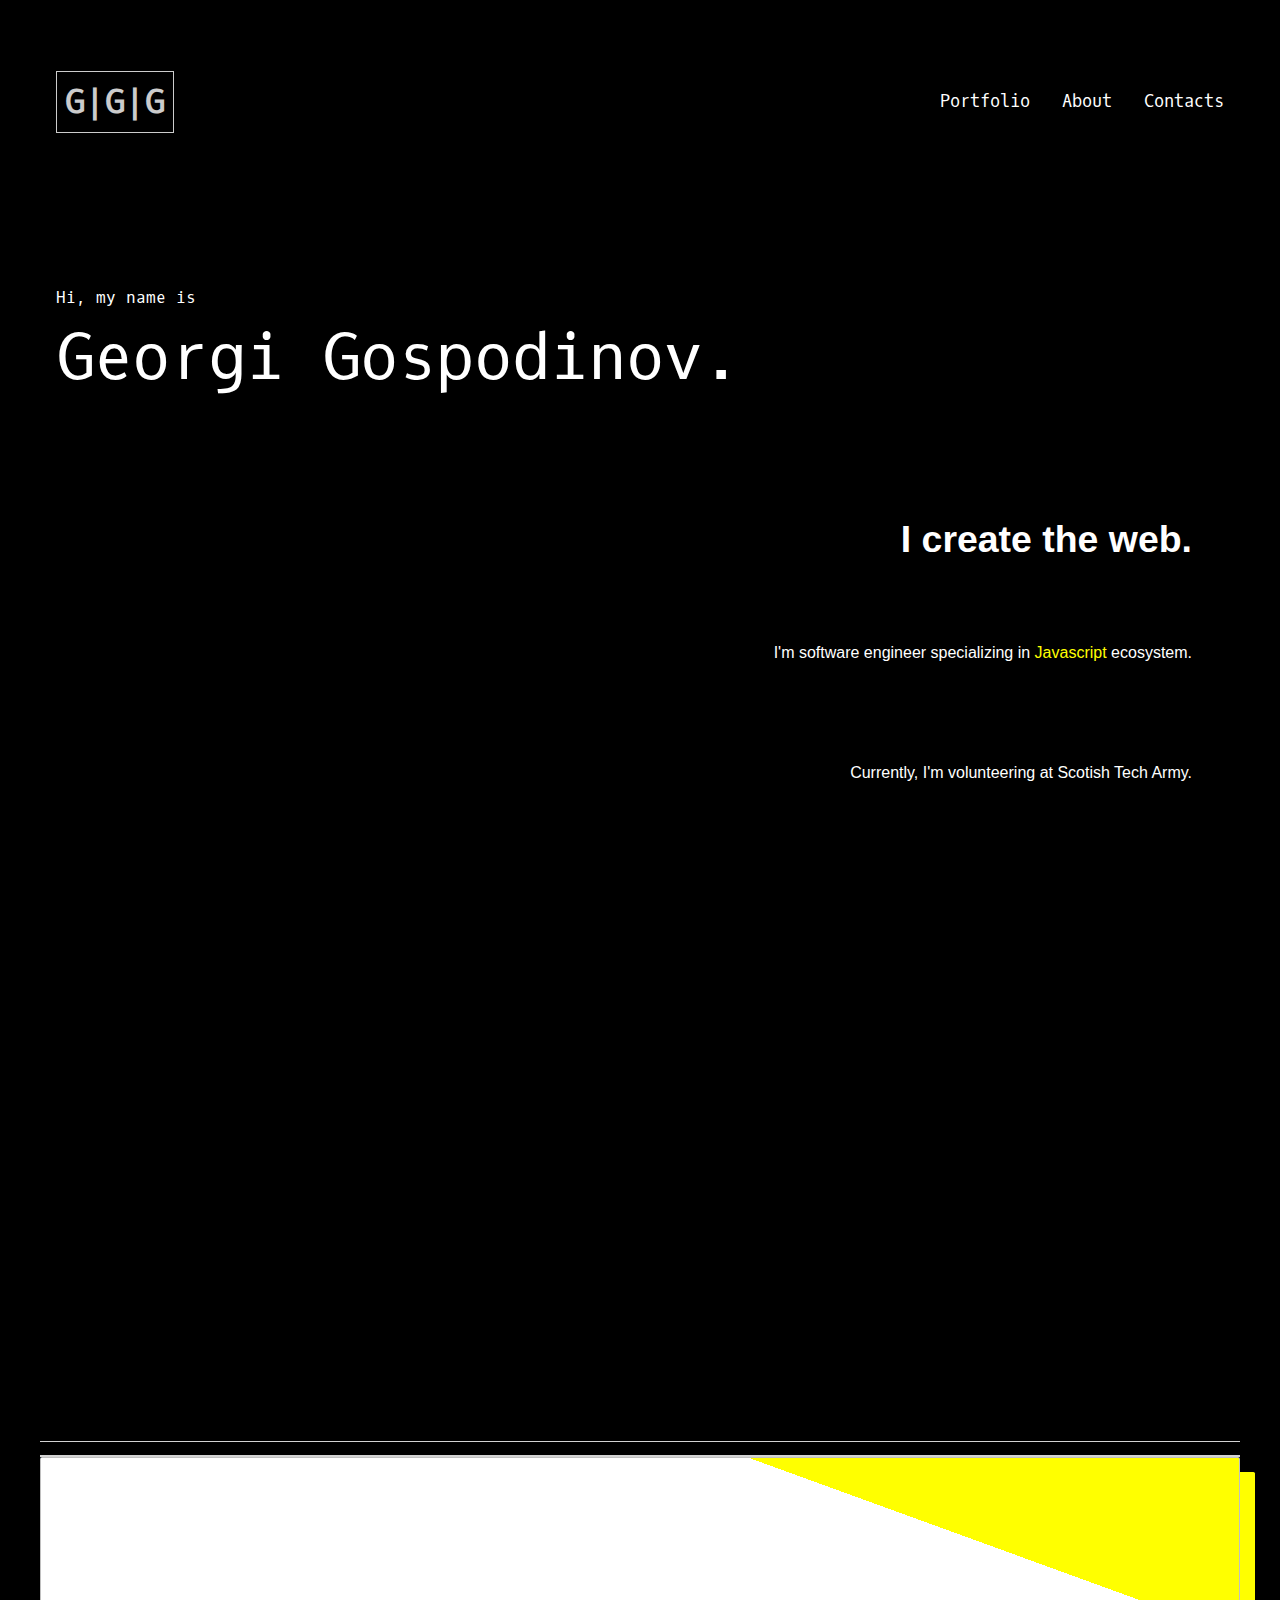
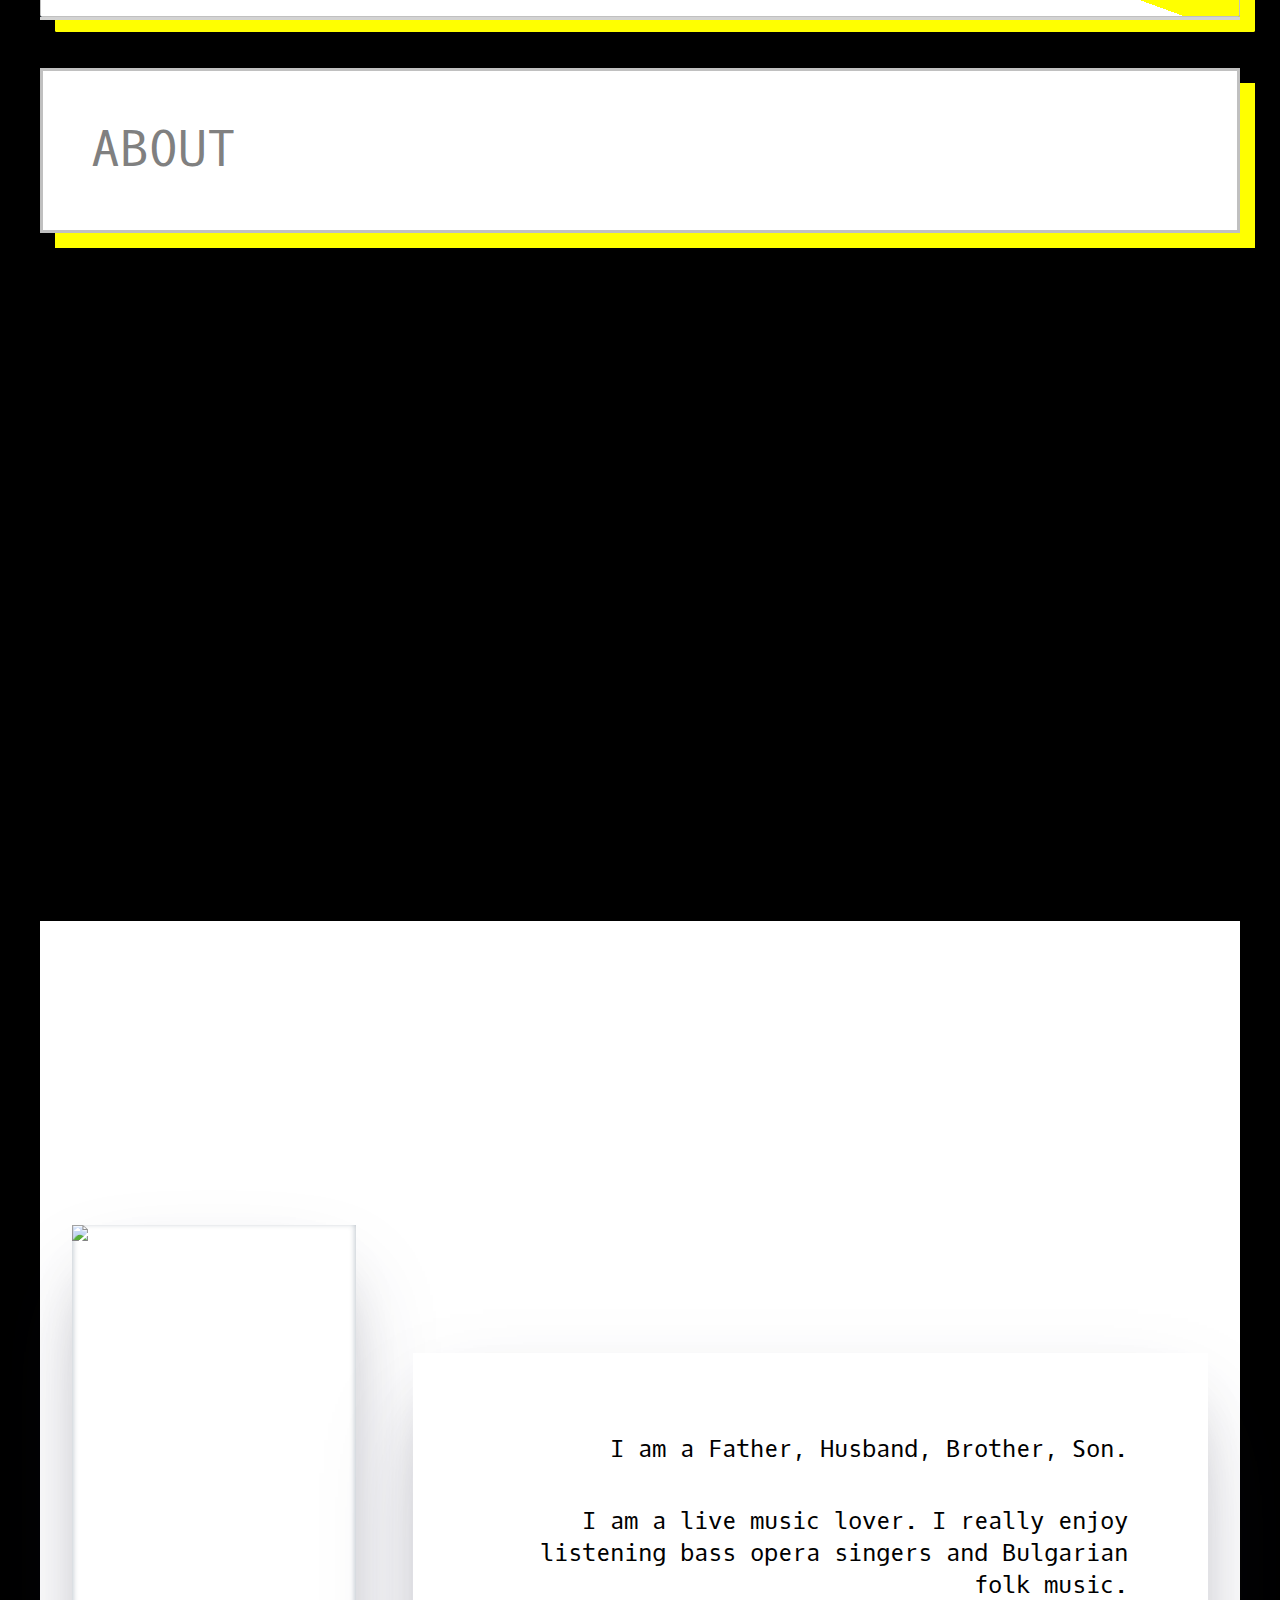
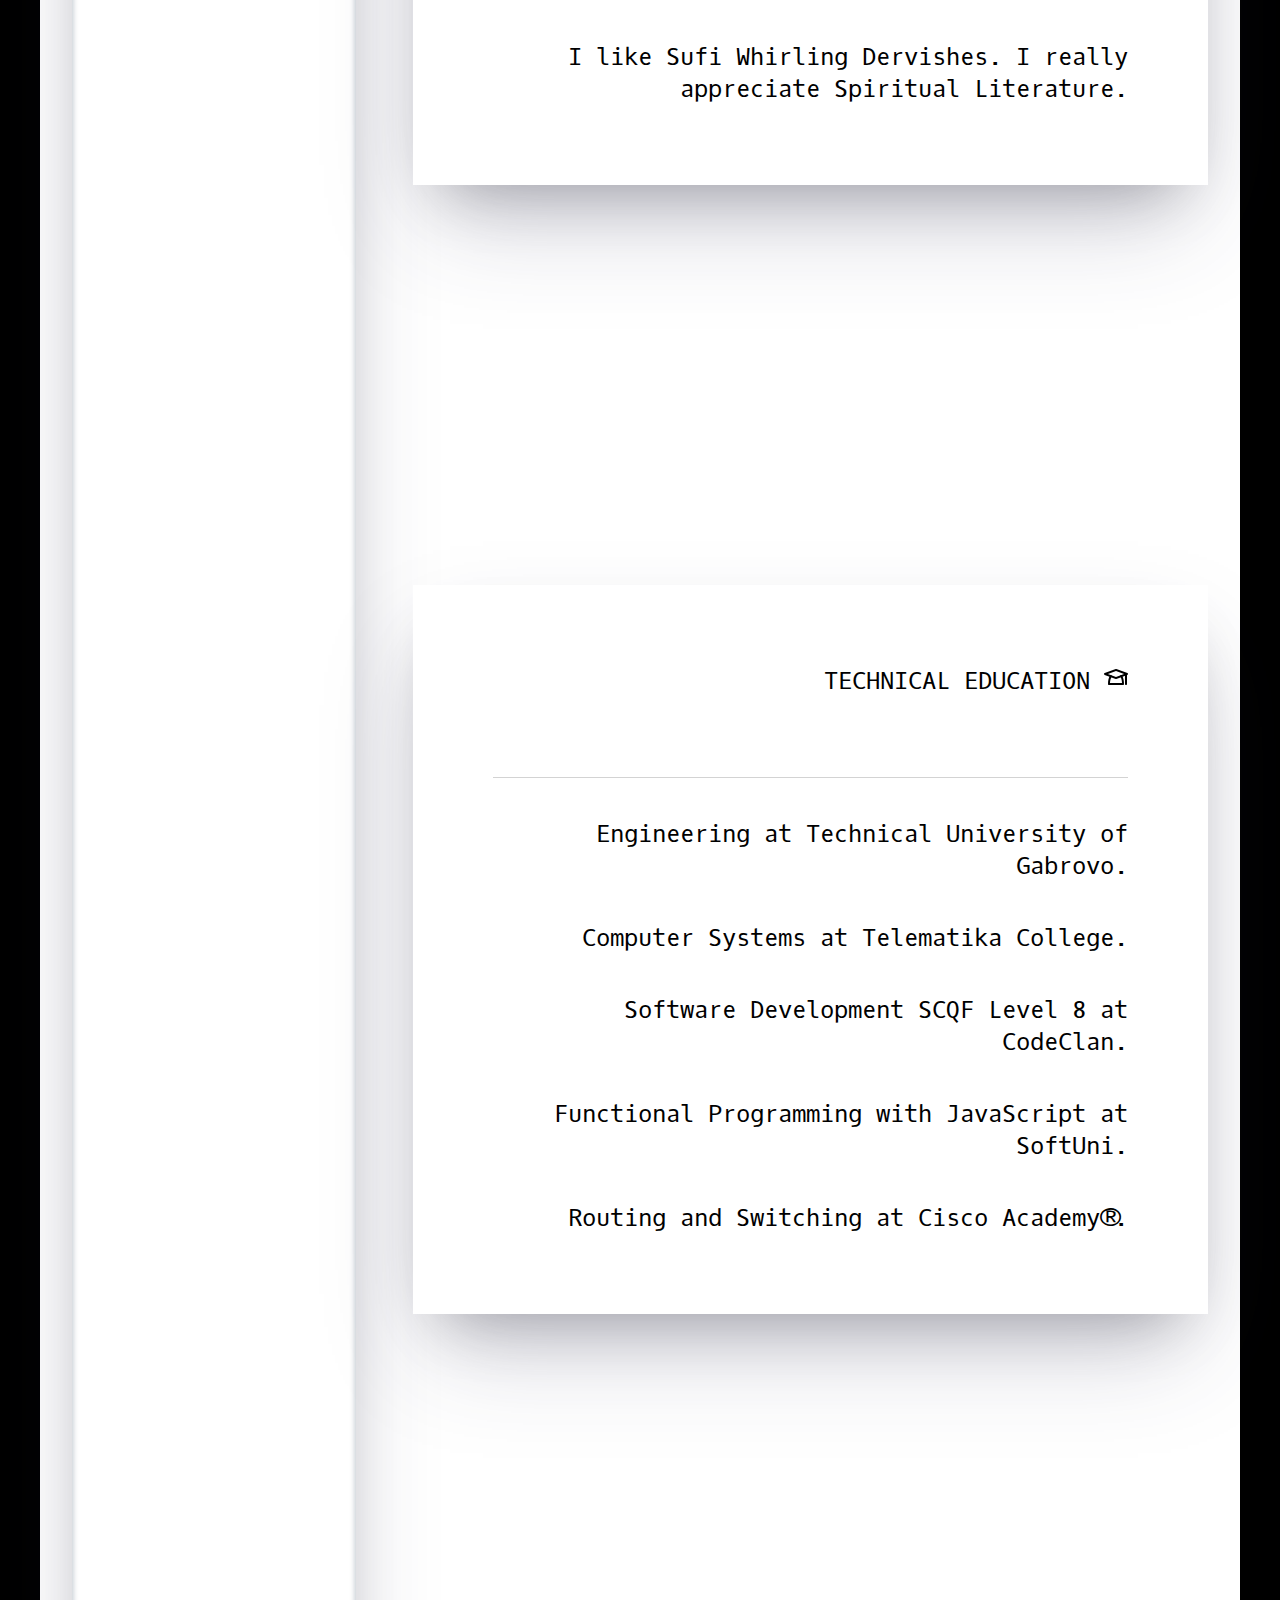
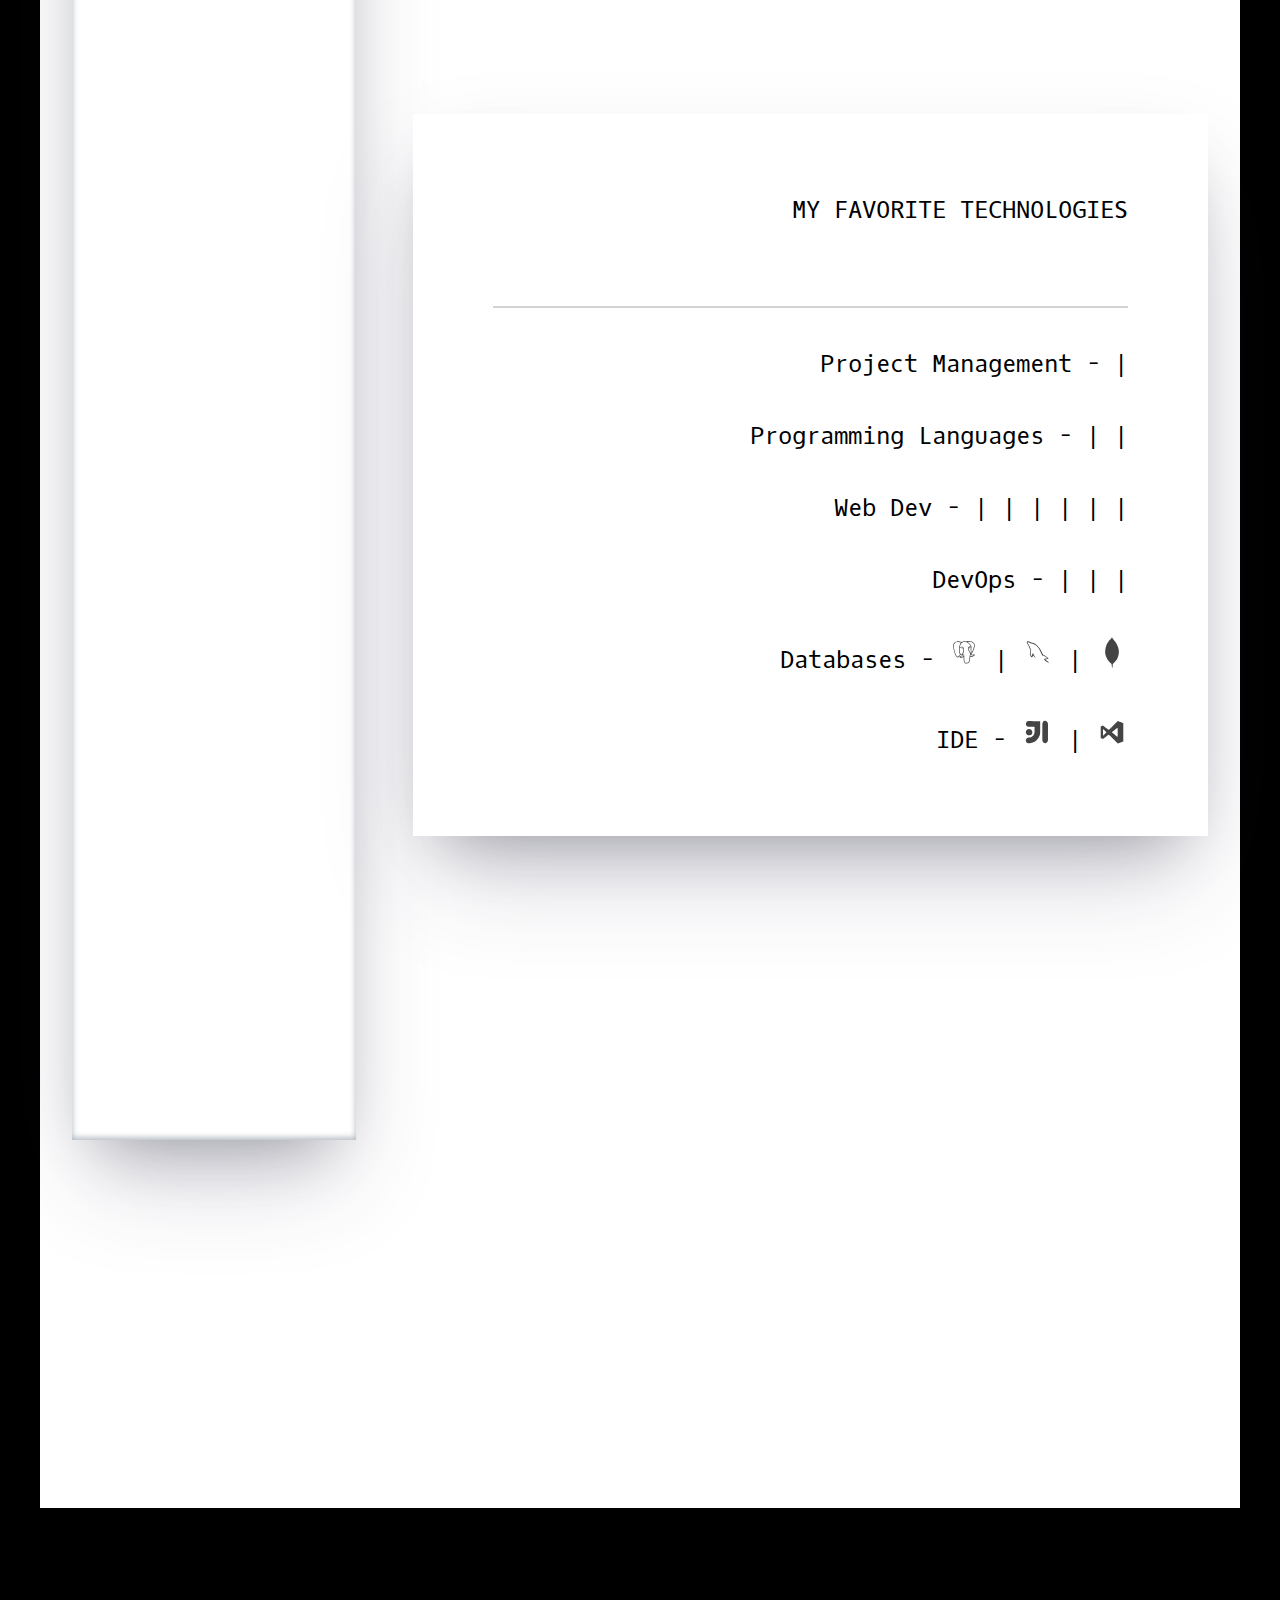
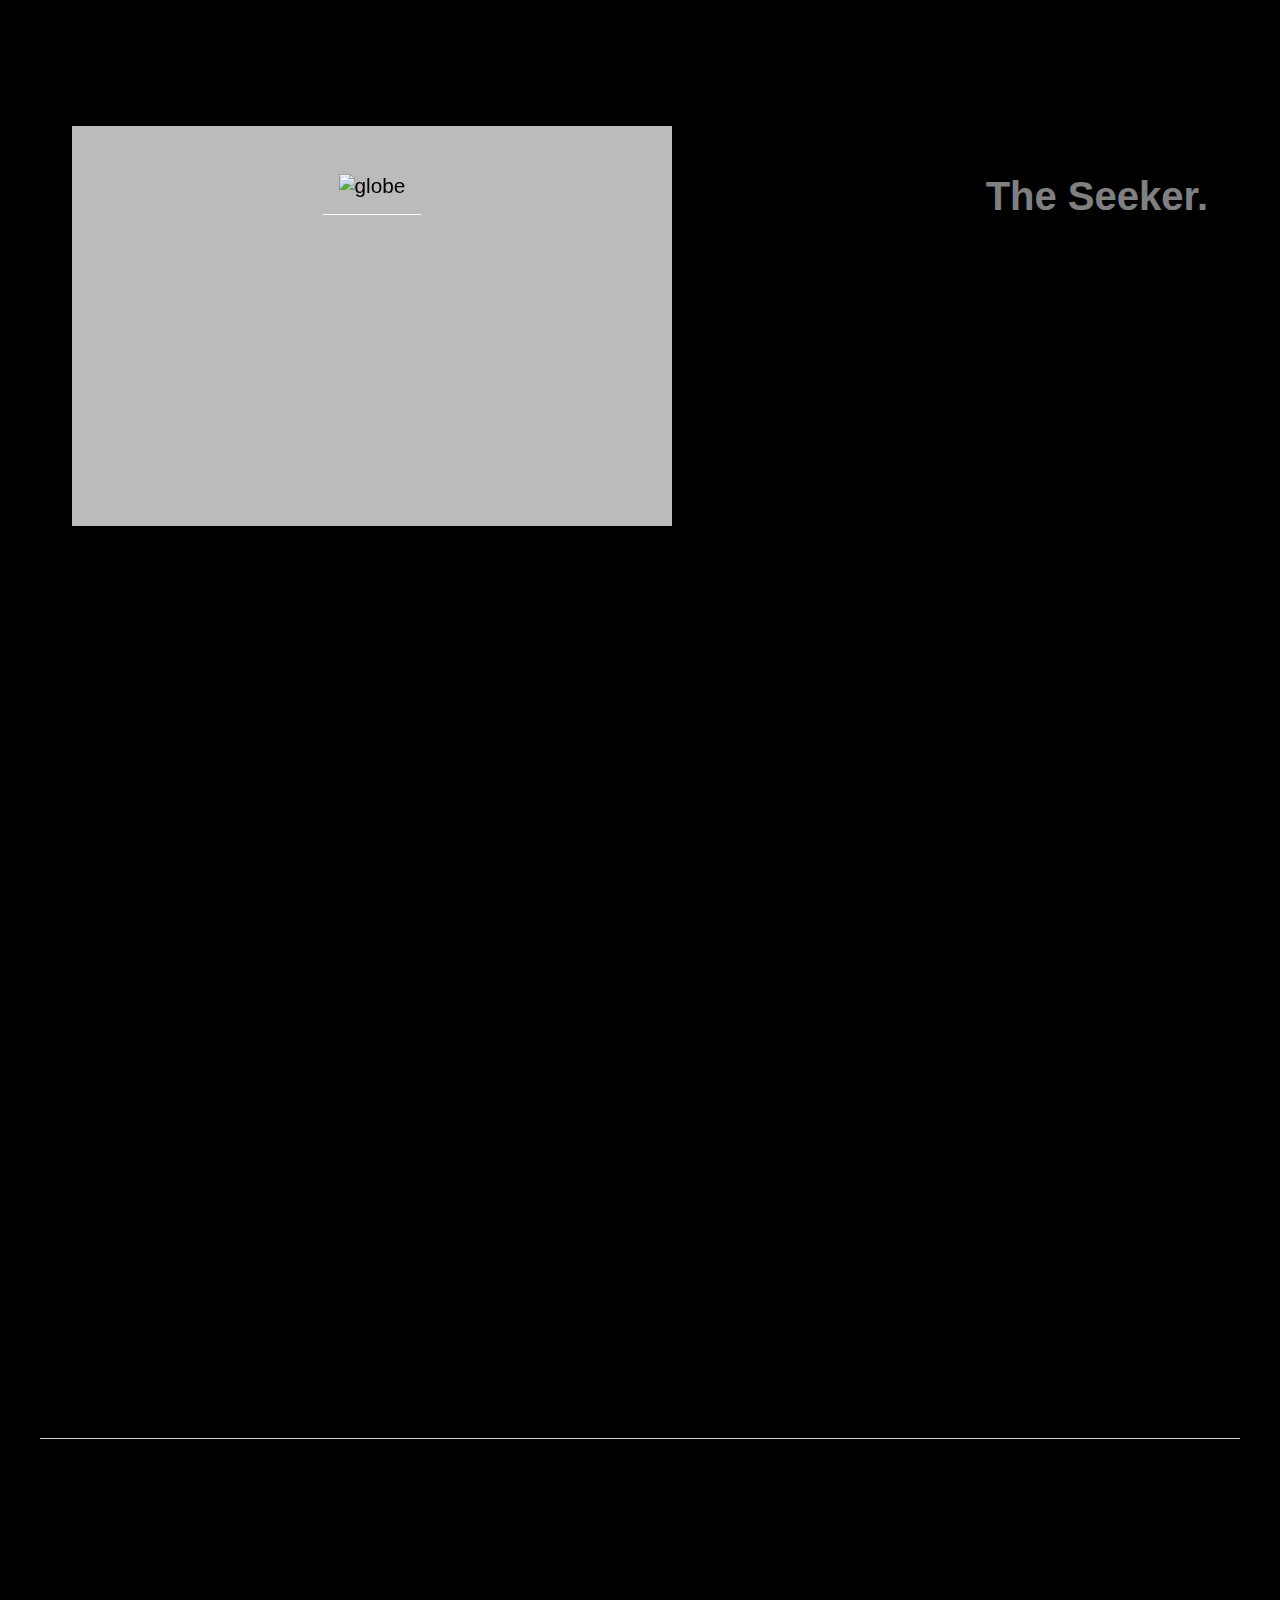
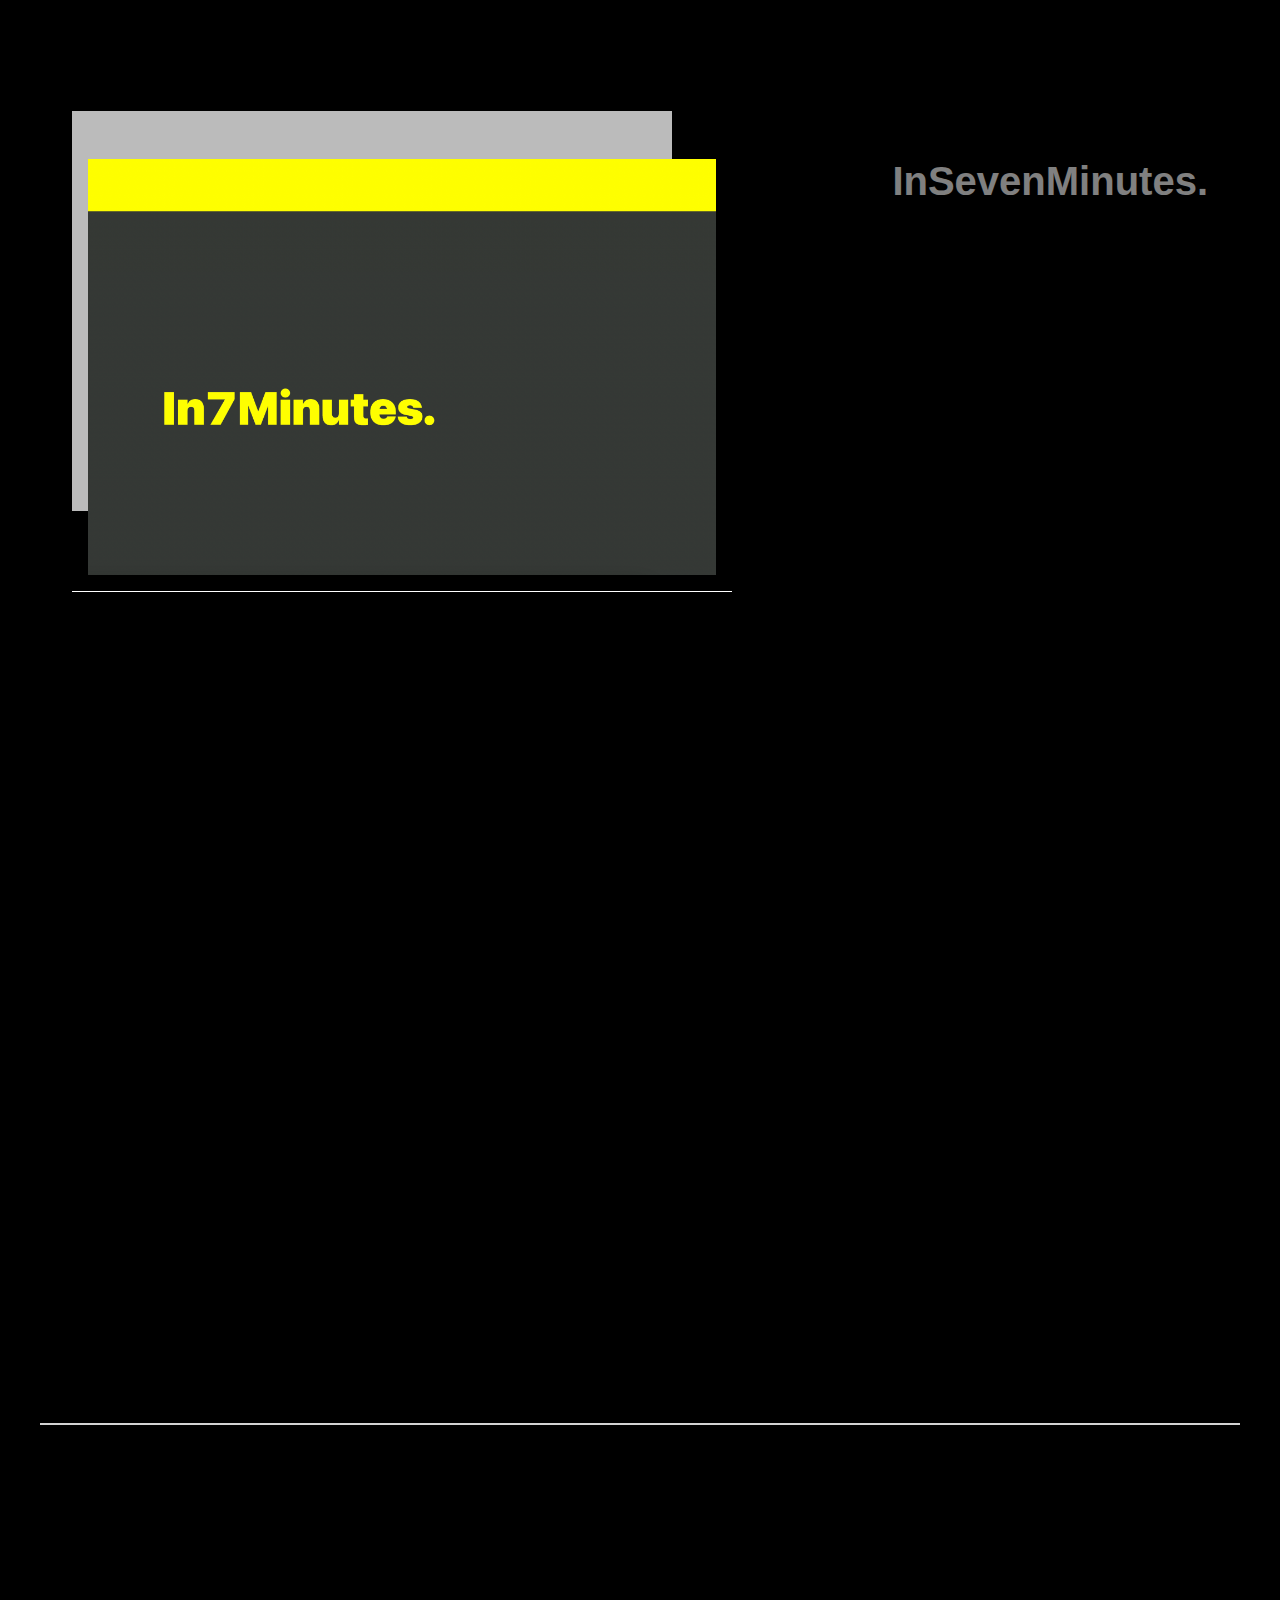
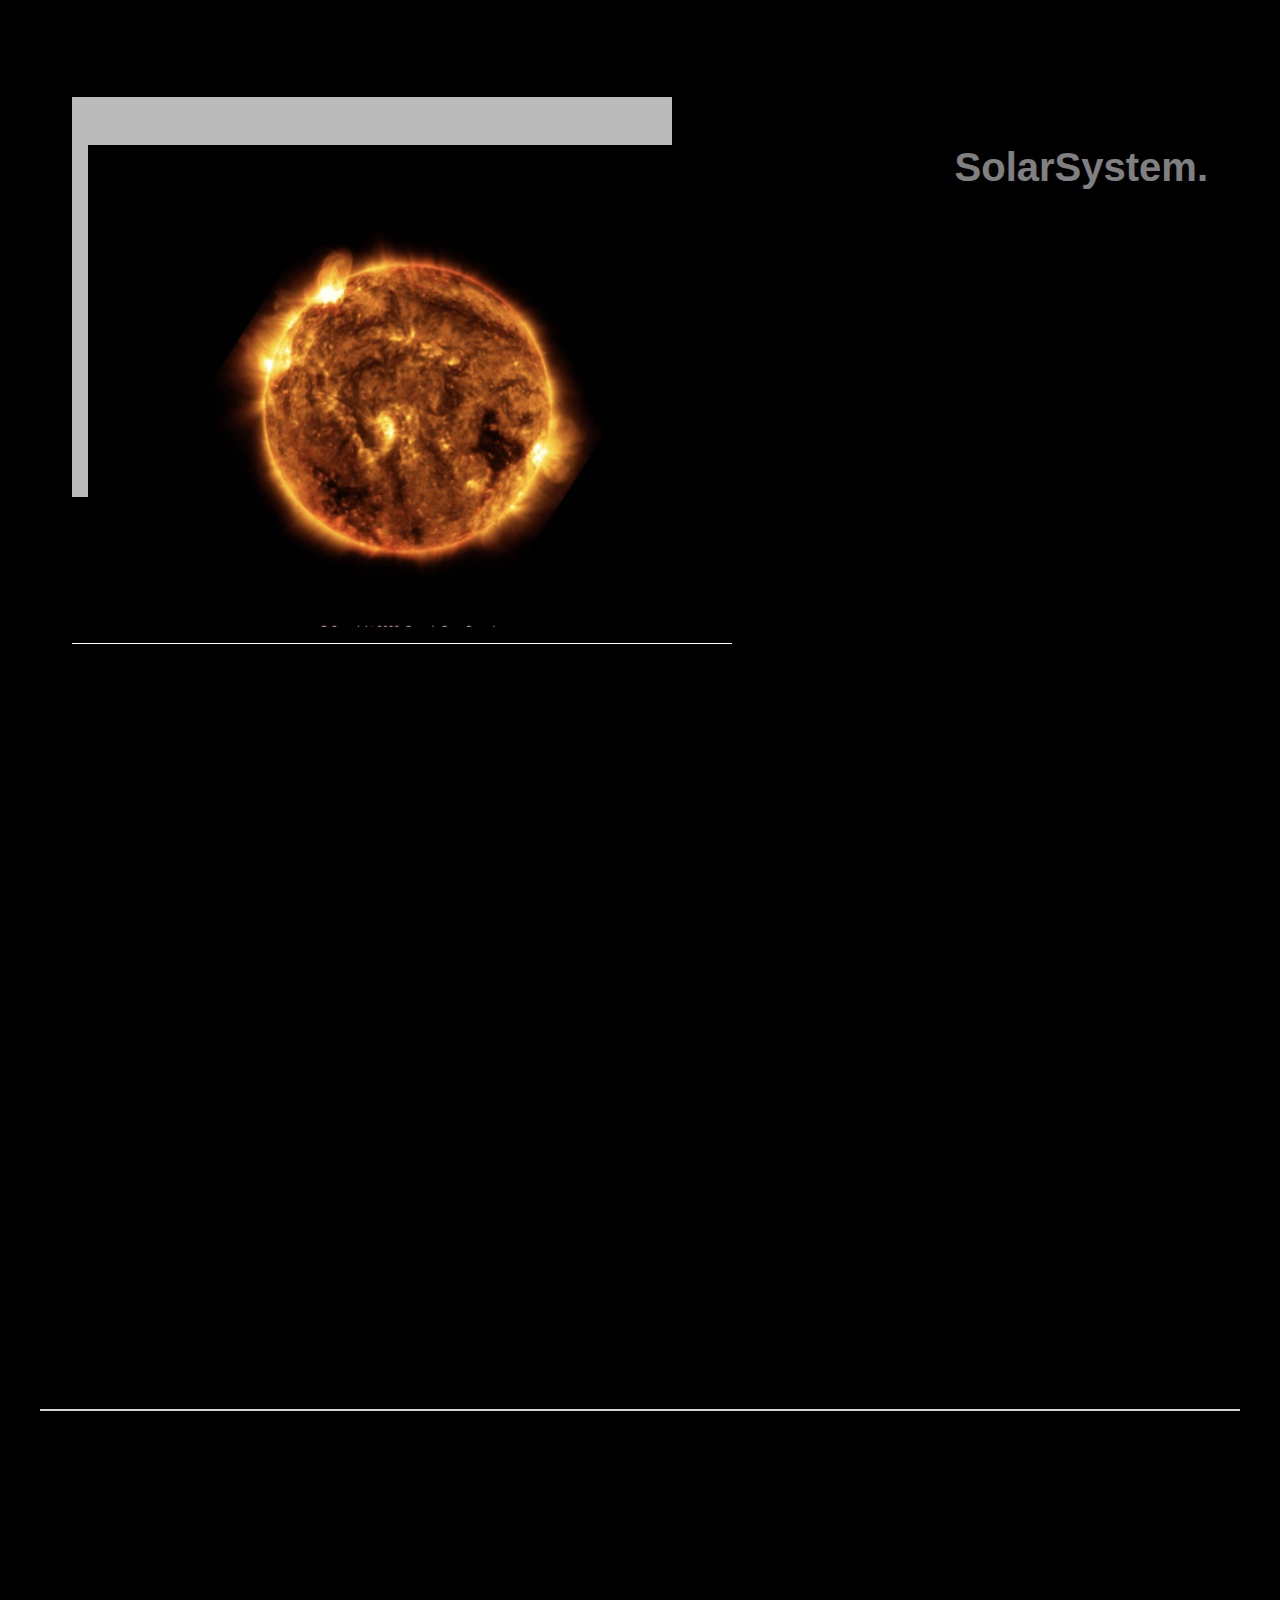
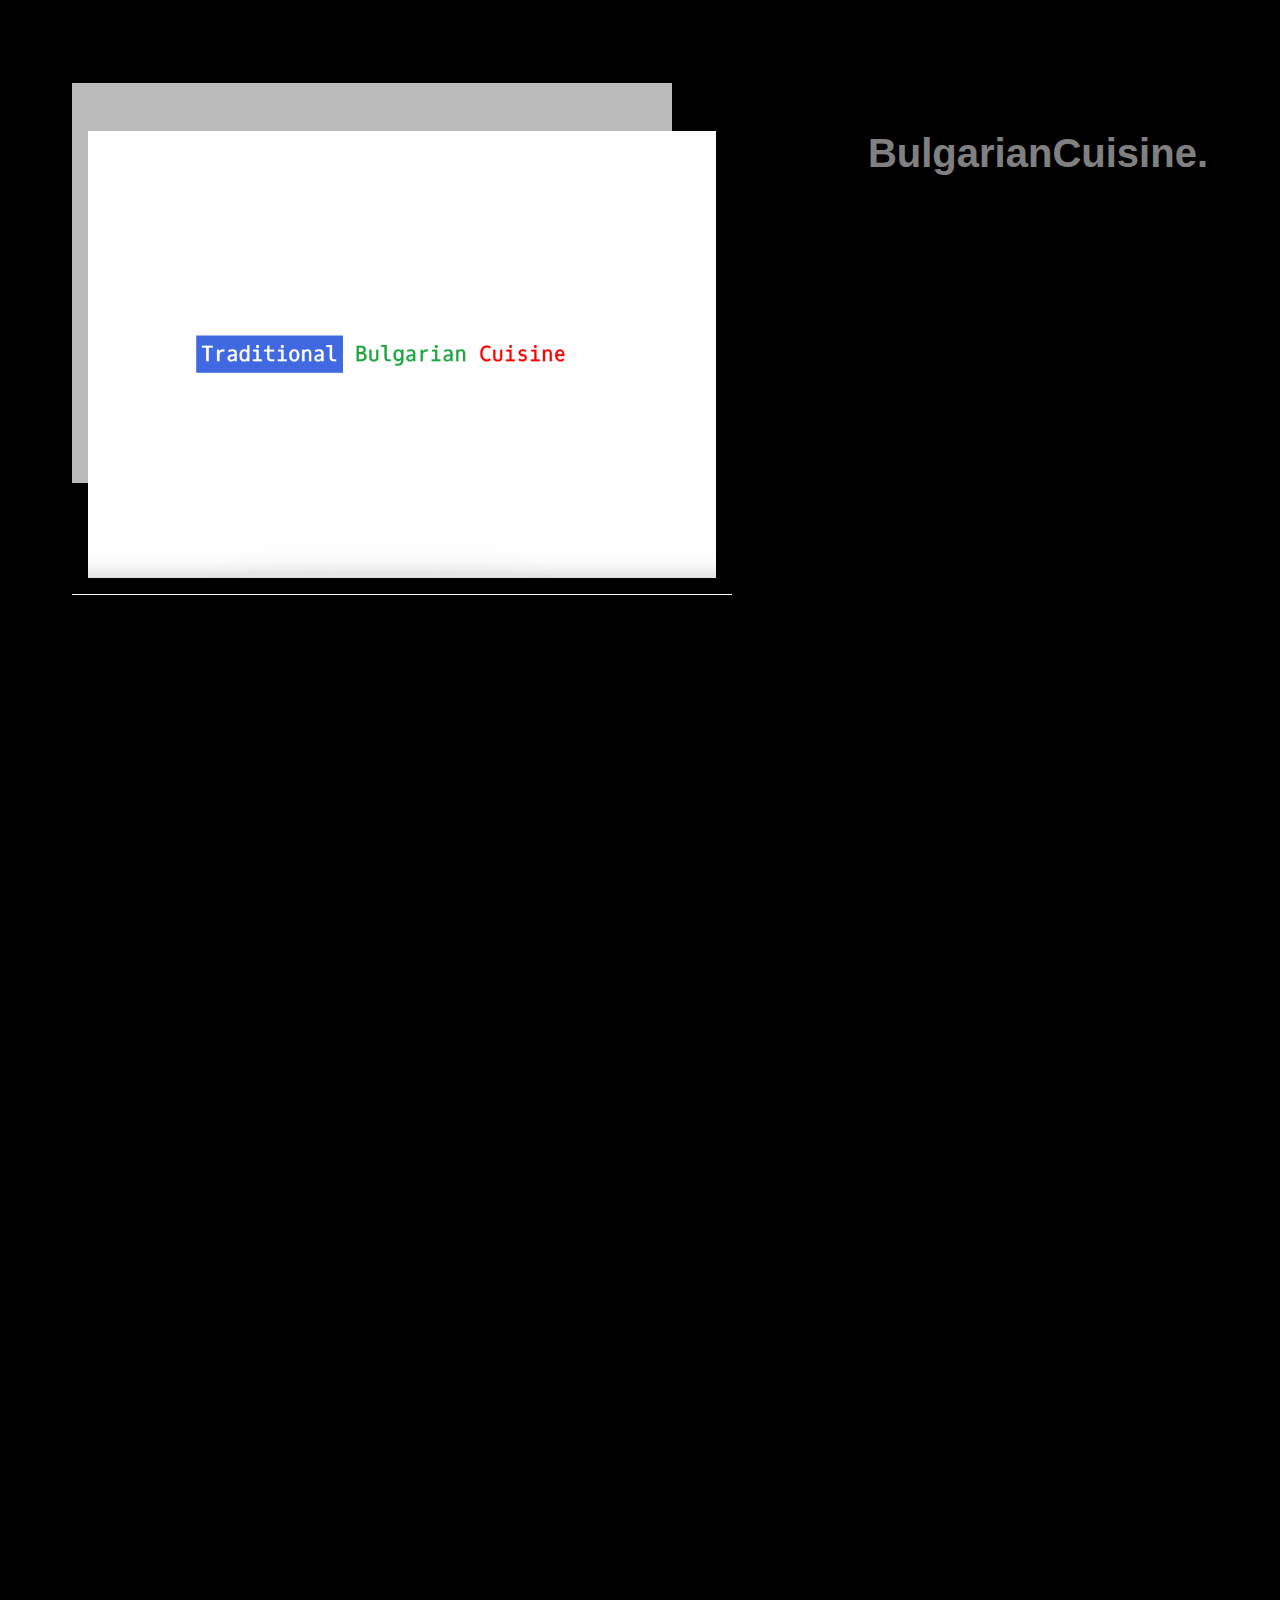
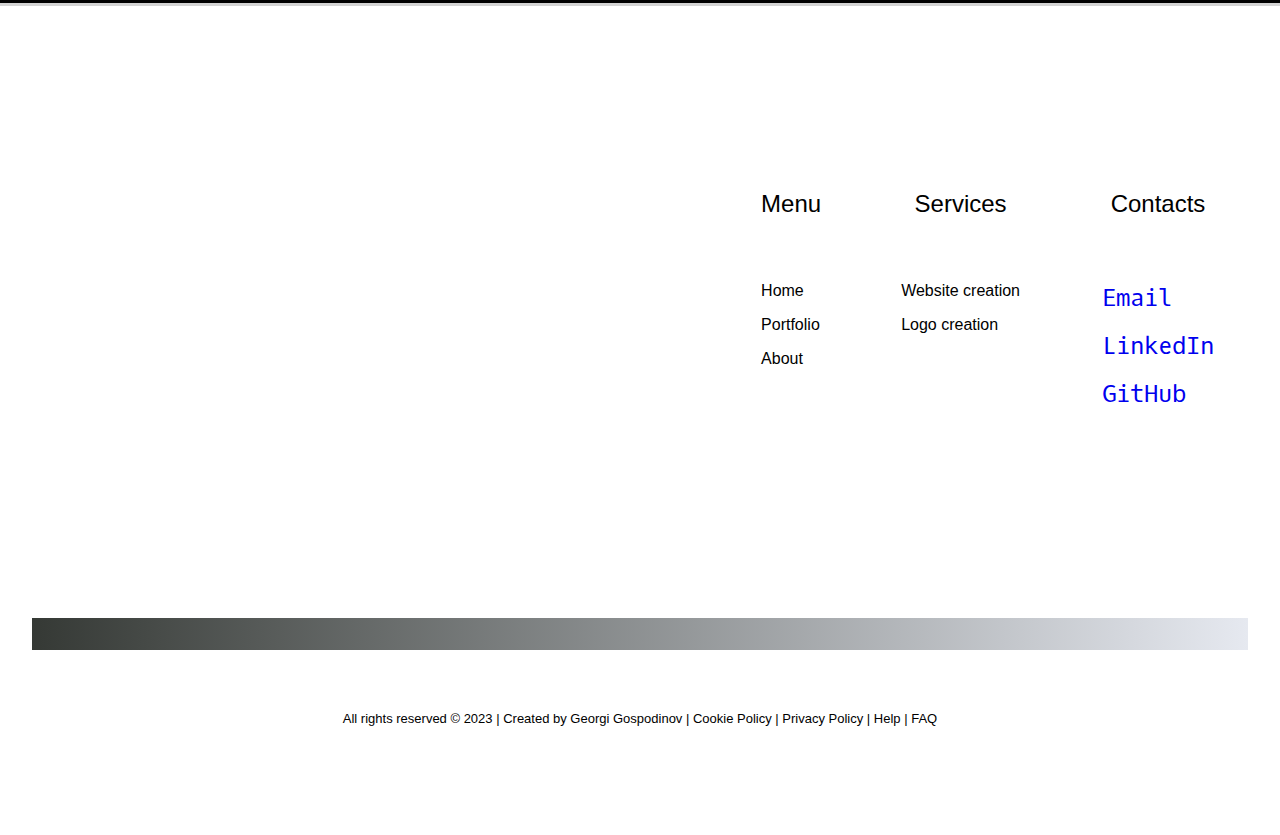
==== commit 41523f16: "Merge pull request #25 from gergacio/update" ====
--- a/index.html
+++ b/index.html
@@ -19,12 +19,12 @@
   
             <li>
                 <h1>
-                    <span class="logo">G<span class="border-left">G</span><span class="border-left">G</span>
+                    <span class="logo">G|<span class="border-left">G|</span><span class="border-left">G</span>
                 </h1>
             </li>
             <li><a class="navLink link-border" href="#portfolio"> Portfolio</a></li>
             <li><a class="navLink link-border" href="#about"> About</a></li>
-            <li><a class="navLink link-border" href="#contactf">Contacts</a></li>
+            <li><a class="navLink link-border" href="#contact">Contacts</a></li>
 
             <!-- <li><a class="link" href="https://www.linkedin.com/in/georgi-georgiev-a07534ab/" target="_blank"><span class="fa-brands fa-linkedin" aria-hidden="true"></span>
             <span class="sr-only">LinkedIn</span></a></li>
@@ -59,8 +59,7 @@
     <div class="section-purple" >
        
         <div class="diagonal-intro1"></div>
-   
-    
+      
         <section id="projects"> 
             <div class="diagonal-me-2P"></div>
            
@@ -70,15 +69,8 @@
 
             <div class="diagonal-me-2"></div>
             <div id="about"><p class="proudof"><span class="shadow-style">ABOUT</span></p></div>
-            <!-- <div class="diagonal-me-2"></div> -->
-         
-        
-            <!-- <div class="screen screen-shadow">
-                <div class="diagonal-me-2"></div>
-                <div class="diagonal-seeker"></div>
-                <div class="diagonal-me-2"></div>
-            </div> -->
-
+     
+            <div class="diagonal-intro1"></div>
             <div class="diagonal-intro1"></div>
             <!-- <div class="diagonal-intro1"></div> -->
          
@@ -157,254 +149,181 @@
        
               
             </div>
-
-
-            <!-- <div class="diagonal-intro1"></div> -->
-            <div class="diagonal-intro1"></div>
-            
-            <!-- <div class="diagonal-me-1"></div> -->
-            <div class="diagonal-me-2"></div>
-            <div class="diagonal-me-2"></div>
-            <div id="portfolio"><p class="proudof">See part of my work</p>
-            </div>
-            <!-- <div class="diagonal-me-2"></div> -->
-
-            <!-- <div class="screen screen-shadow">
-                <div class="diagonal-me-2"></div>
-                <div class="diagonal-seeker"></div>
-                <div class="diagonal-me-2"></div>
-            </div> -->
-
-         
-            <div class="diagonal-intro1"></div>
-            <div class="diagonal-intro1"></div>
-
+            <div class="diagonal-intro1"></div>
+            <div class="diagonal-intro1"></div>
+            
+      
+            <div class="diagonal-me-2"></div>
             <div class="diagonal-me-2"></div>
           
-            <!-- <div class="diagonal-recipe"></div> -->
-            <!-- <div class="diagonal-me-2"></div> -->
-          
-            <!-- traditional bulgarian recipe app --------------------------------------------->
-        
-
-        
-           
-             <!-- black space -->
-           
-
-            
-
-
+            <div id="portfolio"><p class="proudof">Web Work</p>
+            </div>
+         
+            <div class="diagonal-intro1"></div>
+            <div class="diagonal-intro1"></div>
+         
+
+            <div class="diagonal-me-2"></div>
+ 
                    <!-- Wellbeing apps   ---------------------------------------------------------->
-                <div class="boxShadow">
-                    <div class="diagonal-me-2"></div>
-                </div>
-                <div class="sectionShadow">
+                
                     <div class="section-white">
                         <article class="container">
-                            <div class="text" >
-                                <h2>Latest Project</h2>
-                                <h2>The Seeker App</h2>      
-                                <p class="spDesc">
-                                     Spiritual Wellbeing App. With the TheSeeker App you can uncover new destinations and map your personal travel goals by keeping track of all spiritual places you've been.
-                                     <a class="link" href="http://theseeker.s3-website.eu-west-2.amazonaws.com/" target="_blank"><span class="fa-brands fa-aws" aria-hidden="true"></span> 
-                                        <span class="sr-only">AWS</span></a>
-                                 <a class="link" href="https://github.com/gergacio/theSeeker" target="_blank"><span class="fa-brands fa-github" aria-hidden="true"></span> 
-                                        <span class="sr-only">GitHub</span></a> </p>
-                                <div class="smTech">
-                               
-                                    <ul class="tech-list-sm">
-                                 
-                                            <li>Technologies Used</p></li>
-                                            <li></li>  
-                                            <li> <div class="diagonal-me-2"></div> </li>                    
-                                            <li>Front-end <i class="fa-brands fa-html5"></i> | <i class="fa-brands fa-css3-alt"></i> | <i class="fa-brands fa-react"></i> |</li> 
-                                            <li>Back-end <i class="fa-brands fa-node"></i> | </li>
-                                            <li>Database <svg xmlns="http://www.w3.org/2000/svg" width="32" height="32" viewBox="0 0 32 32" id="mongodb"><path fill="#444" d="M22.797 14.562a13.663 13.663 0 0 0-.407-2.297c-.625-2.369-1.666-4.637-3.134-6.603a16.58 16.58 0 0 0-1.294-1.532c-.476-.499-1.004-.957-1.336-1.578-.21-.393-.41-.791-.614-1.187-.003.124-.011.248-.011.371 0-.124.009-.248.011-.372l-.13-.327c-.022.075-.036.101-.036.129-.017.645-.383 1.083-.838 1.492-.512.46-.989.959-1.481 1.441.017.022.036.044.055.066-.019-.022-.038-.043-.055-.066-1.463 1.924-2.752 3.981-3.511 6.29a14.691 14.691 0 0 0-.517 2.056c-.259 1.481-.379 2.92-.296 4.42.046.829.191 1.645.407 2.448.785 2.917 2.379 5.336 4.558 7.392.405.382.842.729 1.265 1.093l.003-.011-.003.011.187.642.174.996.083 1.039c-.001.211-.01.423.003.633.003.054.074.104.113.156l.004-.006-.004.006.353.124.367.143a322.63 322.63 0 0 0-.063-.924l-.003-.91-.021.021.021-.021.127-1.386.092-.302.263-.467c.325-.262.674-.499.971-.79.536-.527 1.071-1.06 1.55-1.637a12.294 12.294 0 0 0 1.588-2.441c1.223-2.491 1.789-5.269 1.564-8.039l-.006-.074z"></path></svg>                        
-                                            |</li>
-                                            <li>Code Editor <svg xmlns="http://www.w3.org/2000/svg" width="32" height="32" id="visualstudio"><path fill="#444" d="M17.319 9.414c-2.444 2.444-4.5 4.435-4.597 4.435-.081 0-1.424-.987-2.962-2.185L6.976 9.479 4.71 10.612v11.331l2.266 1.133 2.574-2.007c1.425-1.117 2.736-2.12 2.914-2.234.324-.194.647.097 4.84 4.274l4.484 4.484 2.752-1.117 2.752-1.101V7.18l-2.104-.842c-1.149-.47-2.396-.955-2.768-1.101l-.664-.259-4.435 4.435zm4.387 6.864c0 2.493-.032 4.532-.097 4.532-.227 0-5.73-4.435-5.682-4.581.049-.178 5.471-4.468 5.666-4.468.065-.016.114 2.023.114 4.516zM8.837 14.659l1.619 1.619-1.619 1.619c-.89.89-1.667 1.619-1.732 1.619-.081 0-.13-1.457-.13-3.237s.048-3.238.13-3.238c.065 0 .842.729 1.732 1.619z"></path></svg>
-                                            |</li>
-
-                                  
+                            <div class="text" >                         
+                                <h2>The Seeker.</h2>                             
+                            </div>                            
+                       <!-- <img class="seeker-img" alt="globe" src="./path/images/globe.png" /> -->
+                        <div class="flip-box">
+                            <div class="flip-box-inner">
+                            <div class="flip-box-front">
+                                <img class="seeker-img" alt="globe" src="./path/images/globe.png" />
+                            </div>
+                            <div class="flip-box-back">
+                        
+                                <ul class="tech-list-sm">
                                 
-                                    </ul>
-                                </div>
-                               
-                            </div>     
-                        
-                               
-                       <img class="seeker-img" alt="globe" src="./path/images/globe.png" />
+                                        <li>Spiritual Wellbeing App. </li>
+                                        <li> <div class="diagonal-me-2"></div> </li>    
+                                        <li>With the TheSeeker you can uncover new destinations and map your personal travel goals by keeping track of all spiritual places you've been.
+                                            <a class="link" href="http://theseeker.s3-website.eu-west-2.amazonaws.com/" target="_blank"><span class="fa-brands fa-aws" aria-hidden="true"></span> 
+                                                <span class="sr-only">AWS</span></a>
+                                        <a class="link" href="https://github.com/gergacio/theSeeker" target="_blank"><span class="fa-brands fa-github" aria-hidden="true"></span> 
+                                                <span class="sr-only">GitHub</span></a>     
+                                        </li>
+                                                        
+                                </ul>
+                            </div>
+                            </div>
+                        </div>
         
                            
                         </article>
-                       </div>
-                </div>
-
-           
-         
+                    </div>
+                
             <!-- black space -->
             <div class="diagonal-intro1"></div>
             <div class="diagonal-intro1"></div>
-          
-         
-       
-          
-            <div class="boxShadow">
-                <div class="diagonal-me-2"></div>
-            </div>
+                 
           <!-- in seven min project ---------------------------------------------------------->
           <div class="diagonal-me-2"></div>
-          <div class="sectionShadow">
+       
             <div class="section-white">
 
                 <article class="container">
                     <div class="text" >
-                        <h2>Project</h2>
-                        <h2>In Seven Minutes App</h2>           
-                        <p class="smDesc">Learning management system for the administration and delivery of educational courses. In7Minutes is designed to make life easier for those in charge of development.<a class="link" href="http://in7min-env.eba-pmg6pmub.eu-west-2.elasticbeanstalk.com/" target="_blank"><span class="fa-brands fa-aws" aria-hidden="true"></span> 
-                            <span class="sr-only">AWS</span></a>
-                         <a class="link" href="https://github.com/gergacio/In7Minutes." target="_blank"><span class="fa-brands fa-github" aria-hidden="true"></span> 
-                                <span class="sr-only">GitHub</span></a> </p>
-                        <div class="smTech">
-                            <ul class="tech-list-sm">
-                                 <li>Technologies Used</li>
-                                 <li></li>
-                                 <li> <div class="diagonal-me-2"></div></li>
-                                 <li>Back-end - Spring Boot <i class="fa-brands fa-java"></i> |</li>      
-                                
-                                 <li>Front-end - 
-                                   <i class="fa-brands fa-html5"></i> |
-                                   <i class="fa-brands fa-css3-alt"></i> |
-                                   <i class="fa-brands fa-react"></i> |
-                               
-                               </li> 
-                                 <!-- <li>Testing Frameworks - Mocha | Jest | JUnit 5  -->
-                                 <li>DevOps - <i class="fa-brands fa-docker"></i> | <i class="fa-brands fa-aws"></i> | </li>
-                                 </li>     
-   
-                                 <li>
-                                   Databases - 
-                                   <svg xmlns="http://www.w3.org/2000/svg" width="32" height="32" id="postgresql"><path fill="#444" d="M26.741 18.661c-.24-.278-.65-.202-.967-.139-.762.136-1.591.294-2.329-.023 1.318-2.08 2.355-4.351 2.935-6.748.211-.911.374-1.843.343-2.781-.023-.525-.096-1.084-.417-1.519A6.019 6.019 0 0 0 23.092 5.3c-1.585-.43-3.285-.302-4.844.18-.129.026-.256-.032-.382-.048-1.415-.287-2.975-.174-4.202.645-1.473-.53-3.056-.85-4.624-.686-1.166.121-2.337.663-3.006 1.656-.846 1.239-.961 2.821-.826 4.273.272 1.928.742 3.826 1.34 5.677.394 1.154.828 2.317 1.529 3.325.356.495.829.994 1.466 1.072.566.069 1.078-.282 1.425-.698.6-.718 1.217-1.423 1.857-2.105.418.205.872.323 1.336.358-.251.298-.458.687-.858.804-.539.208-1.17.18-1.645.539-.274.196-.287.623-.041.848.445.432 1.101.525 1.693.575a3.21 3.21 0 0 0 2.324-.768c-.004 1.334.002 2.672.152 3.999.075.777.41 1.551 1.001 2.074.557.486 1.351.587 2.058.464.694-.132 1.407-.34 1.949-.814.576-.508.822-1.275.936-2.011a93.19 93.19 0 0 0 .514-3.969c1.483.25 3.161-.034 4.269-1.117.237-.223.462-.609.228-.912zM23.45 6.117c.89.338 1.681.925 2.275 1.668.283.355.319.832.337 1.268.013 1.04-.197 2.067-.464 3.067a21.858 21.858 0 0 1-2.262 5.277 4.38 4.38 0 0 1-.317.469 60.07 60.07 0 0 1-.036-.183c.121-.318.298-.618.367-.956.244-.953.038-1.934-.05-2.893-.092-.905.217-1.786.209-2.689.035-.442-.14-.86-.31-1.257-.615-1.375-1.593-2.598-2.848-3.438-.306-.21-.648-.357-.953-.568 1.334-.286 2.765-.25 4.051.234zm-.813 7.719c.078 1.071.389 2.221-.116 3.237-.677-1.347-1.552-2.633-1.857-4.133-.086-.477-.108-1.081.316-1.413.538-.382 1.241-.296 1.863-.258-.027.859-.291 1.702-.205 2.567zm-12.103 6.345c-.243.286-.571.627-.985.542-.484-.14-.792-.582-1.062-.979-.729-1.166-1.168-2.483-1.571-3.79-.451-1.547-.831-3.119-1.05-4.717-.109-1.216-.041-2.52.581-3.603.466-.82 1.335-1.343 2.248-1.514 1.462-.281 2.961.017 4.364.445a6.438 6.438 0 0 0-1.382 2.358 9.506 9.506 0 0 0-.466 3.648c.053.867.03 1.738-.091 2.598-.152 1.123.299 2.278 1.133 3.036-.568.664-1.17 1.297-1.72 1.977zm1.28-4.023c-.143-.636.044-1.276.065-1.913.049-.721-.002-1.443-.016-2.164.674-.436 1.462-.777 2.279-.73a.992.992 0 0 1 .915.734c.371 1.477.486 3.121-.225 4.52a13.24 13.24 0 0 0-.622 1.666c-1.182.012-2.187-.987-2.396-2.112zm3.678 3.954c-.742 1.005-2.227 1.197-3.3.65.529-.245 1.148-.226 1.659-.528.494-.266.69-.851 1.152-1.152.503-.071.87.676.49 1.029zm6.364-1.174c-.282.454-.183 1.008-.252 1.512-.162 1.413-.321 2.828-.551 4.232-.109.673-.395 1.388-1.03 1.723-.651.331-1.407.539-2.139.426-.695-.122-1.133-.77-1.33-1.401-.144-.529-.159-1.082-.2-1.627a50.004 50.004 0 0 1-.037-3.949c.029-.514-.235-1.049-.694-1.299-.222-.125-.482-.142-.73-.162.195-.967.784-1.802.986-2.768.262-1.195.117-2.439-.151-3.619-.131-.589-.579-1.11-1.175-1.253-.918-.231-1.844.128-2.665.512.104-1.334.461-2.7 1.278-3.783a3.79 3.79 0 0 1 2.528-1.473c1.642-.209 3.366.243 4.671 1.27a7.406 7.406 0 0 1 2.389 3.304c-.763-.027-1.628-.058-2.245.472-.56.472-.632 1.277-.506 1.953.292 1.608 1.241 2.975 1.941 4.421.186.339.436.635.674.939-.283.143-.599.28-.76.571zm1.964 1.137c-.504.06-1.028.078-1.514-.089.002-.275-.013-.601.208-.806.175-.129.424-.248.626-.107.86.453 1.86.232 2.775.121-.559.544-1.333.798-2.095.881zm-2.642-8.347c-.179.147.014.367.168.436.373.219.884-.087.896-.513-.337-.157-.76-.141-1.065.077zm-6.602.68c.159-.09.327-.337.143-.486-.262-.213-.643-.254-.962-.168-.103.036-.211.106-.19.232.074.428.647.688 1.008.422z"></path></svg>     | 
-                                   </li>
-                                    <li>IDE - 
-                                        <svg xmlns="http://www.w3.org/2000/svg" width="34" height="32" id="intellij"><path fill="#444" d="M5.852 8.2v-.54c.014-.065.029-.129.041-.194A2.84 2.84 0 0 1 8.71 5.124c3.763.01 7.526.003 11.289.003h.185v.189c0 3.524.003 7.049-.003 10.573a18.819 18.819 0 0 1-.078 1.52 9.423 9.423 0 0 1-.473 2.188 10.988 10.988 0 0 1-3.339 4.955 10.942 10.942 0 0 1-4.413 2.303c-.674.175-1.357.301-2.054.323-.507.016-1.019.048-1.521-.006-1.128-.119-2.048-.946-2.34-2.042-.047-.177-.074-.358-.111-.537v-.405c.021-.105.042-.21.061-.315.252-1.367 1.482-2.345 2.918-2.3a6 6 0 0 0 1.284-.093c1.301-.247 2.374-.897 3.208-1.927.777-.96 1.193-2.062 1.203-3.298.014-1.768.004-3.537.004-5.305 0-.19 0-.191-.191-.191-1.809 0-3.618.002-5.426-.002a3.917 3.917 0 0 1-.71-.056c-1.128-.215-1.868-.882-2.229-1.967-.057-.172-.082-.356-.122-.534zM25.352 4.797c.18.034.362.056.539.103.821.217 1.356.76 1.694 1.517.232.521.35 1.072.379 1.641.018.35.025.701.025 1.052.002 4.816.005 9.632-.003 14.449-.001.772-.137 1.529-.513 2.22-.485.893-1.233 1.36-2.258 1.378-.639.011-1.219-.149-1.714-.561-.463-.386-.741-.895-.92-1.461a5.3 5.3 0 0 1-.242-1.59c-.004-5.055-.007-10.11.003-15.164.002-.819.158-1.616.593-2.332.436-.718 1.068-1.135 1.911-1.217.044-.004.086-.021.129-.032h.378z"></path><path fill="#444" d="M5.852 15.871c.021-.085.046-.169.061-.254a3.228 3.228 0 0 1 2.677-2.645c1.735-.272 3.398.933 3.673 2.662a3.227 3.227 0 0 1-2.656 3.686c-1.756.291-3.409-.922-3.693-2.624-.016-.095-.042-.189-.063-.284v-.54z"></path></svg> |
-                                        <svg xmlns="http://www.w3.org/2000/svg" width="32" height="32" id="visualstudio"><path fill="#444" d="M17.319 9.414c-2.444 2.444-4.5 4.435-4.597 4.435-.081 0-1.424-.987-2.962-2.185L6.976 9.479 4.71 10.612v11.331l2.266 1.133 2.574-2.007c1.425-1.117 2.736-2.12 2.914-2.234.324-.194.647.097 4.84 4.274l4.484 4.484 2.752-1.117 2.752-1.101V7.18l-2.104-.842c-1.149-.47-2.396-.955-2.768-1.101l-.664-.259-4.435 4.435zm4.387 6.864c0 2.493-.032 4.532-.097 4.532-.227 0-5.73-4.435-5.682-4.581.049-.178 5.471-4.468 5.666-4.468.065-.016.114 2.023.114 4.516zM8.837 14.659l1.619 1.619-1.619 1.619c-.89.89-1.667 1.619-1.732 1.619-.081 0-.13-1.457-.13-3.237s.048-3.238.13-3.238c.065 0 .842.729 1.732 1.619z"></path></svg>
-                             |</li>
-                            </ul>
-                        </div>
-                       
+                        <h2>InSevenMinutes.</h2>                               
                     </div> 
                  
-                
-               <img class="projectImg project-img" src="./path/images/in7min.png" alt="In7Minutes." />
+                   <div class="flip-box">
+                <div class="flip-box-inner">
+                <div class="flip-box-front">
+                    <img class="seeker-img" src="./path/images/in7min.png" alt="In7Minutes." />
+                </div>
+                <div class="flip-box-back">
+            
+                    <ul class="tech-list-sm">
+                    
+                            <li>Learning Management System.</li>
+                            <li> <div class="diagonal-me-2"></div> </li>    
+                            <li>In7Minutes is designed for the administration and delivery of educational courses.
+                                <a class="link" href="http://in7min-env.eba-pmg6pmub.eu-west-2.elasticbeanstalk.com/" target="_blank"><span class="fa-brands fa-aws" aria-hidden="true"></span> 
+                                    <span class="sr-only">AWS</span></a>
+                                 <a class="link" href="https://github.com/gergacio/In7Minutes." target="_blank"><span class="fa-brands fa-github" aria-hidden="true"></span> 
+                                        <span class="sr-only">GitHub</span></a>                              
+                            </li>
+                                            
+                    </ul>
+                </div>
+                </div>
+                   </div>
                    
+ 
+                </article>
+            </div>
+       
+          
+         
+            <!-- black space -->
+            <div class="diagonal-intro1"></div>
+            <div class="diagonal-intro1"></div>
+          
+       
+            <!-- solalar system app -------------------------------------------------------->
+             <div class="diagonal-me-2"></div>
+     
+
+             <div class="section-white">
               
-        
-    
-                
-                    <!-- <div class="diagonal-me-3"></div>
-                    <div class="diagonal-me-2"></div> -->
-                </article>
-            </div>
-          </div>
-          
-         
-            <!-- black space -->
-            <div class="diagonal-intro1"></div>
-            <div class="diagonal-intro1"></div>
-          
-       
-            <!-- solalar system app -------------------------------------------------------->
-            <div class="diagonal-me-2"></div>
-            <div class="boxShadow">
-                <div class="diagonal-me-2"></div>
-            </div>
-
-            <div class="sectionShadow">
-                <div class="section-ss">
-                    <article class="container">
-                        <div class="text" >
-                            <h2>Project</h2>
-                            <h2>Solar System App</h2>
-                            <p class="solarDesc">Educational App give you facts and information about planetary system around the Sun. 
-                                 <a class="link" href="https://github.com/gergacio/solarSystemApp" target="_blank"><span class="fa-brands fa-github" aria-hidden="true"></span> 
-                                <span class="sr-only">GitHub</span></a> </p>
-        
-                           <div class="smTech">
-                            <ul class="tech-list-sm">
-                                <li>Technologies Used</li>
-                                    <li></li>  
-                                    <li> <div class="diagonal-me-2"></div></li>                    
-                                    <li>Front-end <i class="fa-brands fa-html5"></i> | <i class="fa-brands fa-css3-alt"></i> | <i class="fa-brands fa-react"></i> |</li> 
-                                    <li>Back-end <i class="fa-brands fa-node"></i> | </li>
-                                    <li>Database <svg xmlns="http://www.w3.org/2000/svg" width="32" height="32" viewBox="0 0 32 32" id="mongodb"><path fill="#444" d="M22.797 14.562a13.663 13.663 0 0 0-.407-2.297c-.625-2.369-1.666-4.637-3.134-6.603a16.58 16.58 0 0 0-1.294-1.532c-.476-.499-1.004-.957-1.336-1.578-.21-.393-.41-.791-.614-1.187-.003.124-.011.248-.011.371 0-.124.009-.248.011-.372l-.13-.327c-.022.075-.036.101-.036.129-.017.645-.383 1.083-.838 1.492-.512.46-.989.959-1.481 1.441.017.022.036.044.055.066-.019-.022-.038-.043-.055-.066-1.463 1.924-2.752 3.981-3.511 6.29a14.691 14.691 0 0 0-.517 2.056c-.259 1.481-.379 2.92-.296 4.42.046.829.191 1.645.407 2.448.785 2.917 2.379 5.336 4.558 7.392.405.382.842.729 1.265 1.093l.003-.011-.003.011.187.642.174.996.083 1.039c-.001.211-.01.423.003.633.003.054.074.104.113.156l.004-.006-.004.006.353.124.367.143a322.63 322.63 0 0 0-.063-.924l-.003-.91-.021.021.021-.021.127-1.386.092-.302.263-.467c.325-.262.674-.499.971-.79.536-.527 1.071-1.06 1.55-1.637a12.294 12.294 0 0 0 1.588-2.441c1.223-2.491 1.789-5.269 1.564-8.039l-.006-.074z"></path></svg>                        
-                                    |</li>
-                                    <li>Code Editor <svg xmlns="http://www.w3.org/2000/svg" width="32" height="32" id="visualstudio"><path fill="#444" d="M17.319 9.414c-2.444 2.444-4.5 4.435-4.597 4.435-.081 0-1.424-.987-2.962-2.185L6.976 9.479 4.71 10.612v11.331l2.266 1.133 2.574-2.007c1.425-1.117 2.736-2.12 2.914-2.234.324-.194.647.097 4.84 4.274l4.484 4.484 2.752-1.117 2.752-1.101V7.18l-2.104-.842c-1.149-.47-2.396-.955-2.768-1.101l-.664-.259-4.435 4.435zm4.387 6.864c0 2.493-.032 4.532-.097 4.532-.227 0-5.73-4.435-5.682-4.581.049-.178 5.471-4.468 5.666-4.468.065-.016.114 2.023.114 4.516zM8.837 14.659l1.619 1.619-1.619 1.619c-.89.89-1.667 1.619-1.732 1.619-.081 0-.13-1.457-.13-3.237s.048-3.238.13-3.238c.065 0 .842.729 1.732 1.619z"></path></svg>
-                                    |</li>
-                            </ul>
-                           </div>
-                       
-                           
+                       <article class="container">
+                        <div class="text" >                    
+                           <h2>SolarSystem.</h2>                              
                         </div>  
                     
-                            <img class="sun-img " src="./path/images/spinSun.png" alt="SolarSystem." />
+                            <div class="flip-box">
+                                <div class="flip-box-inner">
+                                <div class="flip-box-front">
+                                    <img class="seeker-img" src="./path/images/spinSun.png" alt="SolarSystem." />
+                                </div>
+                                <div class="flip-box-back">
+                            
+                                    <ul class="tech-list-sm">
+                                    
+                                            <li>Educational App. </li>
+                                            <li> <div class="diagonal-me-2"></div> </li>    
+                                            <li> SolarSystem give you facts and information about planetary system around the Sun.
+                                                <a class="link" href="https://github.com/gergacio/solarSystemApp" target="_blank"><span class="fa-brands fa-github" aria-hidden="true"></span> 
+                                                    <span class="sr-only">GitHub</span></a> 
+                                            </li>
+                                                            
+                                    </ul>
+                                </div>
+                                </div>
+                            </div>
             
                         </article>
         
-                   </div>
-            </div>
-
-            <div class="diagonal-intro1"></div>
-            <div class="diagonal-intro1"></div>
-          
-
-
-      
-     
-           <!-- <div class="diagonal-me-2"></div> -->
-           <!-- black space -->
-           <div class="boxShadow">
-            <!-- <div class="diagonal-me-2"></div> -->
-        </div>
-
-        <div class="diagonal-intro1"></div>
-
-        <div class="boxShadow_recipe">
-            <div class="diagonal-me-2"></div>
-            <div class="section-green">
+                  
+            </div>
+
+            <div class="diagonal-intro1"></div>
+            <div class="diagonal-intro1"></div>
+        
+
+            <div class="diagonal-me-2"></div>
+            <div class="section-white">
              <article class="container">
                   
-                 <div class="text" >
-                     <h2>Project</hw>
-                     <h2>Bulgarian Cuisine App</h2>
-                     <p class="recipeDesc">BC App is an online provider of information about traditional Bulgarian cuisine, food, recipes, restaurants. 
-                        <a class="link" href="http://cuisinebg.s3-website.eu-west-2.amazonaws.com/" target="_blank"><span class="fa-brands fa-aws" aria-hidden="true"></span> 
-                            <span class="sr-only">AWS</span></a>
-                        <a class="link" href="https://github.com/gergacio/recipeApp" target="_blank"><span class="fa-brands fa-github" aria-hidden="true"></span> 
-                         <span class="sr-only">GitHub</span></a> 
-                     </p>
- 
-                    <div class="recipeTech">
-                  
-                     <ul class="tech-list-sm">
-                         <li>Technologies Used</li>
-                         <li></li>   
-                         <li> <div class="diagonal-me-2"></div></li>                   
-                         <li>Front-end <i class="fa-brands fa-html5"></i> | <i class="fa-brands fa-css3-alt"></i> | <i class="fa-brands fa-react"></i> |</li> 
-                         <li>Back-end <i class="fa-brands fa-node"></i> | </li>
-                         <li>Database <svg xmlns="http://www.w3.org/2000/svg" width="32" height="32" viewBox="0 0 32 32" id="mongodb"><path fill="#444" d="M22.797 14.562a13.663 13.663 0 0 0-.407-2.297c-.625-2.369-1.666-4.637-3.134-6.603a16.58 16.58 0 0 0-1.294-1.532c-.476-.499-1.004-.957-1.336-1.578-.21-.393-.41-.791-.614-1.187-.003.124-.011.248-.011.371 0-.124.009-.248.011-.372l-.13-.327c-.022.075-.036.101-.036.129-.017.645-.383 1.083-.838 1.492-.512.46-.989.959-1.481 1.441.017.022.036.044.055.066-.019-.022-.038-.043-.055-.066-1.463 1.924-2.752 3.981-3.511 6.29a14.691 14.691 0 0 0-.517 2.056c-.259 1.481-.379 2.92-.296 4.42.046.829.191 1.645.407 2.448.785 2.917 2.379 5.336 4.558 7.392.405.382.842.729 1.265 1.093l.003-.011-.003.011.187.642.174.996.083 1.039c-.001.211-.01.423.003.633.003.054.074.104.113.156l.004-.006-.004.006.353.124.367.143a322.63 322.63 0 0 0-.063-.924l-.003-.91-.021.021.021-.021.127-1.386.092-.302.263-.467c.325-.262.674-.499.971-.79.536-.527 1.071-1.06 1.55-1.637a12.294 12.294 0 0 0 1.588-2.441c1.223-2.491 1.789-5.269 1.564-8.039l-.006-.074z"></path></svg>                        
-                         |</li>
-                         <li>Code Editor <svg xmlns="http://www.w3.org/2000/svg" width="32" height="32" id="visualstudio"><path fill="#444" d="M17.319 9.414c-2.444 2.444-4.5 4.435-4.597 4.435-.081 0-1.424-.987-2.962-2.185L6.976 9.479 4.71 10.612v11.331l2.266 1.133 2.574-2.007c1.425-1.117 2.736-2.12 2.914-2.234.324-.194.647.097 4.84 4.274l4.484 4.484 2.752-1.117 2.752-1.101V7.18l-2.104-.842c-1.149-.47-2.396-.955-2.768-1.101l-.664-.259-4.435 4.435zm4.387 6.864c0 2.493-.032 4.532-.097 4.532-.227 0-5.73-4.435-5.682-4.581.049-.178 5.471-4.468 5.666-4.468.065-.016.114 2.023.114 4.516zM8.837 14.659l1.619 1.619-1.619 1.619c-.89.89-1.667 1.619-1.732 1.619-.081 0-.13-1.457-.13-3.237s.048-3.238.13-3.238c.065 0 .842.729 1.732 1.619z"></path></svg>
-                         |</li>
-                         
-                     </ul>
-                    </div>
+                 <div class="text" >                  
+                     <h2>BulgarianCuisine.</h2>         
                     
                  </div>  
-                  <img class="projectImg project-img" src="./path/images/bgfood1.png" alt="SolarSystem." />
-                  <!-- <div class="diagonal-me-3"></div>
-                  <div class="diagonal-me-2"></div> -->
              
+
+
+            
+                <div class="flip-box">
+                            <div class="flip-box-inner">
+                            <div class="flip-box-front">
+                                <img class="seeker-img" src="./path/images/bgfood.png" alt="BulgarianCuisine." />
+                            </div>
+                            <div class="flip-box-back">
+                        
+                                <ul class="tech-list-sm">
+                                
+                                        <li>Recipe App. </li>
+                                        <li> <div class="diagonal-me-2"></div> </li>    
+                                        <li>BulgarianCuisine is an online provider of information about traditional Bulgarian food, recipes, restaurants. 
+                                          
+                                         <a class="link" href="http://cuisinebg.s3-website.eu-west-2.amazonaws.com/" target="_blank"><span class="fa-brands fa-aws" aria-hidden="true"></span> 
+                                         <span class="sr-only">AWS</span></a>
+                                         <a class="link" href="https://github.com/gergacio/recipeApp" target="_blank"><span class="fa-brands fa-github" aria-hidden="true"></span> 
+                                         <span class="sr-only">GitHub</span></a> 
+                                        </li>
+                                                        
+                                </ul>
+                            </div>
+                            </div>
+                        </div>
             
                  </article>
                
@@ -423,41 +342,6 @@
     <div class="diagonal-me-2"></div>
     <div class="diagonal-me-2"></div>
 
-    <div class="diagonal-ss4"></div> 
-  
-    <div class="diagonal-ss3"></div>
-
-
-    <div class="contact" >
-            <div class="contact-form">  
-                <!-- <h3> Contact Form</h3> -->
-                <form id="contactf" action="mailto:ggeorgeuk@gmail.com" target="_newtab" method="post">
-                   <h3> Contact Form</h3>
-             
-            
-                <fieldset>
-                <input placeholder="Your name" type="text" tabindex="1" required autofocus>
-                </fieldset>
-                <fieldset>
-                <input placeholder="Your Email Address" type="email" tabindex="2" required>
-                </fieldset>
-        
-                </fieldset>
-                <fieldset>
-                <textarea placeholder="Type your message here...." tabindex="5" required></textarea>
-                </fieldset>
-                <fieldset>
-                <button class="button" name="submit" type="submit" id="contact-submit" data-submit="...Sending">Submit</button>
-                </fieldset>
-                </form>
-            </div>
-    </div>
-    <div class="diagonal-me-2"></div>
-     
-    <div class="diagonal-ss3"></div>
-    <div class="diagonal-me-2"></div>
-    <div class="diagonal-me-2"></div>
- 
   
     <footer >
         <div class="outer">
@@ -465,22 +349,11 @@
              <div>
                     <p>Menu</p>
                     <ul class="footer-list">
-                        <li><a class="link-border" href="#intro">Home</a></li>
-                        <li><a class="link-border" href="#portfolio">Portfolio</a></li>
-                        <li><a class="link-border" href="#about">About</a></li>
-                        <li><a class="link-border" href="#contactf">Contacts</a></li>
+                        <li><a class="link-border-footer" href="#intro">Home</a></li>
+                        <li><a class="link-border-footer" href="#portfolio">Portfolio</a></li>
+                        <li><a class="link-border-footer" href="#about">About</a></li>
+                     
                     </ul>           
-                </div>
-                <div>
-                    <p>Social media</p>
-                    <ul class="footer-list">
-                     
-                    <li><a class="link" href="https://www.linkedin.com/in/georgi-georgiev-a07534ab/" target="_blank"><span class="fa-brands fa-linkedin linkItem" aria-hidden="true"></span>
-                     <span class="sr-only">LinkedIn</span></a></li>
-    
-                   <li><a class="link" href="https://github.com/gergacio" target="_blank"><span class="fa-brands fa-github linkItem" aria-hidden="true"></span> 
-                    <span class="sr-only">GitHub</span></a></li>
-                    </ul>
                 </div>
                 <div>
                     <p>Services</p>
@@ -490,6 +363,24 @@
                     </ul>
                    
                 </div>
+
+                <div>
+                    <p id="contact">Contacts</p> 
+                    <ul class="footer-list">
+ 
+                        <li><a class="link" href="mailto:ggeorgeuk@gmail.com" target="_blank"><span> <i class="fa fa-envelope" ></i></span>
+                            <span class="sr-only">Email</span></a></li>
+
+
+
+                    <li><a class="link" href="https://www.linkedin.com/in/georgi-georgiev-a07534ab/" target="_blank"><span class="fa-brands fa-linkedin linkItem" aria-hidden="true"></span>
+                     <span class="sr-only">LinkedIn</span></a></li>
+    
+                   <li><a class="link" href="https://github.com/gergacio" target="_blank"><span class="fa-brands fa-github linkItem" aria-hidden="true"></span> 
+                    <span class="sr-only">GitHub</span></a></li>
+                    </ul>
+                </div>
+          
             </div>
         </div>
         <div class="about-gradient-wide"></div>
--- a/style.css
+++ b/style.css
@@ -68,7 +68,12 @@
 }
 
 .link {
-    color: var(--aqua);
+
+    background-color: white;
+    margin: 2px;
+    padding: 5px;
+
+ font-size: 1.5rem;
     text-decoration: none;
     font-family: var(--mono);
     padding: 0;
@@ -87,6 +92,19 @@
   opacity: 1;
 
 }
+.link-border-footer {
+  text-decoration: none;
+    color: black;
+    border-bottom: solid 1px white;
+    transition: visibility 0s, opacity 2s linear;
+}
+.link-border-footer:hover {
+  border-bottom: 1px solid black;
+  visibility: visible;
+  opacity: 1;
+
+}
+
 
 .link:hover {
     color: var(--pink);
@@ -101,9 +119,11 @@
 }
 
 .seeker-img {
-    width: 120%;
+    width: 110%;
     margin: 2rem 0 6rem 0;
     padding: 1rem;
+    /* border-right: 1px solid white; */
+    border-bottom: 1px solid white;
 }
 
 
@@ -191,7 +211,7 @@
 /* intro styles */
 .logo {
     font-family: var(--mono);
-    opacity: .9;
+    opacity: .8;
     border: 1px solid white;
     padding: .5rem;
 }
@@ -435,17 +455,12 @@
 .tech-list-sm {
     padding: 3rem;
     list-style-type: none;
-    font-size: 1.8rem;
+    font-size: 1rem;
     font-family: var(--mono);
     display: flex;
     flex-flow: column;
     justify-content: center;
-    gap: 2.5rem;
-  
-    border: 1px solid lightgray;
-    border-radius: .2rem;
-    box-shadow: 10px 10px lightgray;
-
+    gap: 1.5rem;
     color: black;
     background-color: white;
 
@@ -485,9 +500,9 @@
 footer {
     text-align: center;
     padding: 6rem 2rem;
-    background-color:  black;
+    background-color:  white;
     width: 100%;
-    color: white;
+    color: black;
 }
 footer ul {
     list-style-type: none;
@@ -501,6 +516,7 @@
 }
 
 
+
 @media (min-width: 550px) {
     article {
         display: grid;
@@ -554,6 +570,11 @@
     #projects .reverse ul {
         justify-content: flex-start;
     }
+    .container h2 {
+      font-size: 50%;
+    }
+ 
+
  
 
 }
@@ -567,6 +588,10 @@
         flex-basis: auto;
         text-align: left;
         margin-right: auto;
+    }
+    .flip-box {
+      width: 300px;
+      height: 200px;
     }
 
 }
@@ -1184,6 +1209,64 @@
 }
 
 
-
-
-
+.flip-box {
+  background-color: transparent;
+  width: 600px;
+  height: 400px;
+  /* border: 1px solid #f1f1f1; */
+  perspective: 1000px; /* Remove this if you don't want the 3D effect */
+}
+
+/* This container is needed to position the front and back side */
+.flip-box-inner {
+  position: relative;
+  width: 100%;
+  height: 100%;
+  text-align: center;
+  transition: transform 0.8s;
+  transform-style: preserve-3d;
+}
+
+/* Do an horizontal flip when you move the mouse over the flip box container */
+.flip-box:hover .flip-box-inner {
+  transform: rotateY(180deg);
+}
+
+/* Position the front and back side */
+.flip-box-front, .flip-box-back {
+  position: absolute;
+  width: 100%;
+  height: 100%;
+  -webkit-backface-visibility: hidden; /* Safari */
+  backface-visibility: hidden;
+}
+
+/* Style the front side (fallback if image is missing) */
+.flip-box-front {
+  background-color: #bbb;
+  color: black;
+}
+
+/* Style the back side */
+.flip-box-back {
+  background-color: whitesmoke;
+  color: white;
+  transform: rotateY(180deg);
+}
+
+@media only screen and (max-width: 600px) {
+.flip-box {
+  width: 70%;
+}
+.text h2 {
+  font-size: small;
+}
+}
+
+
+
+
+
+
+
+
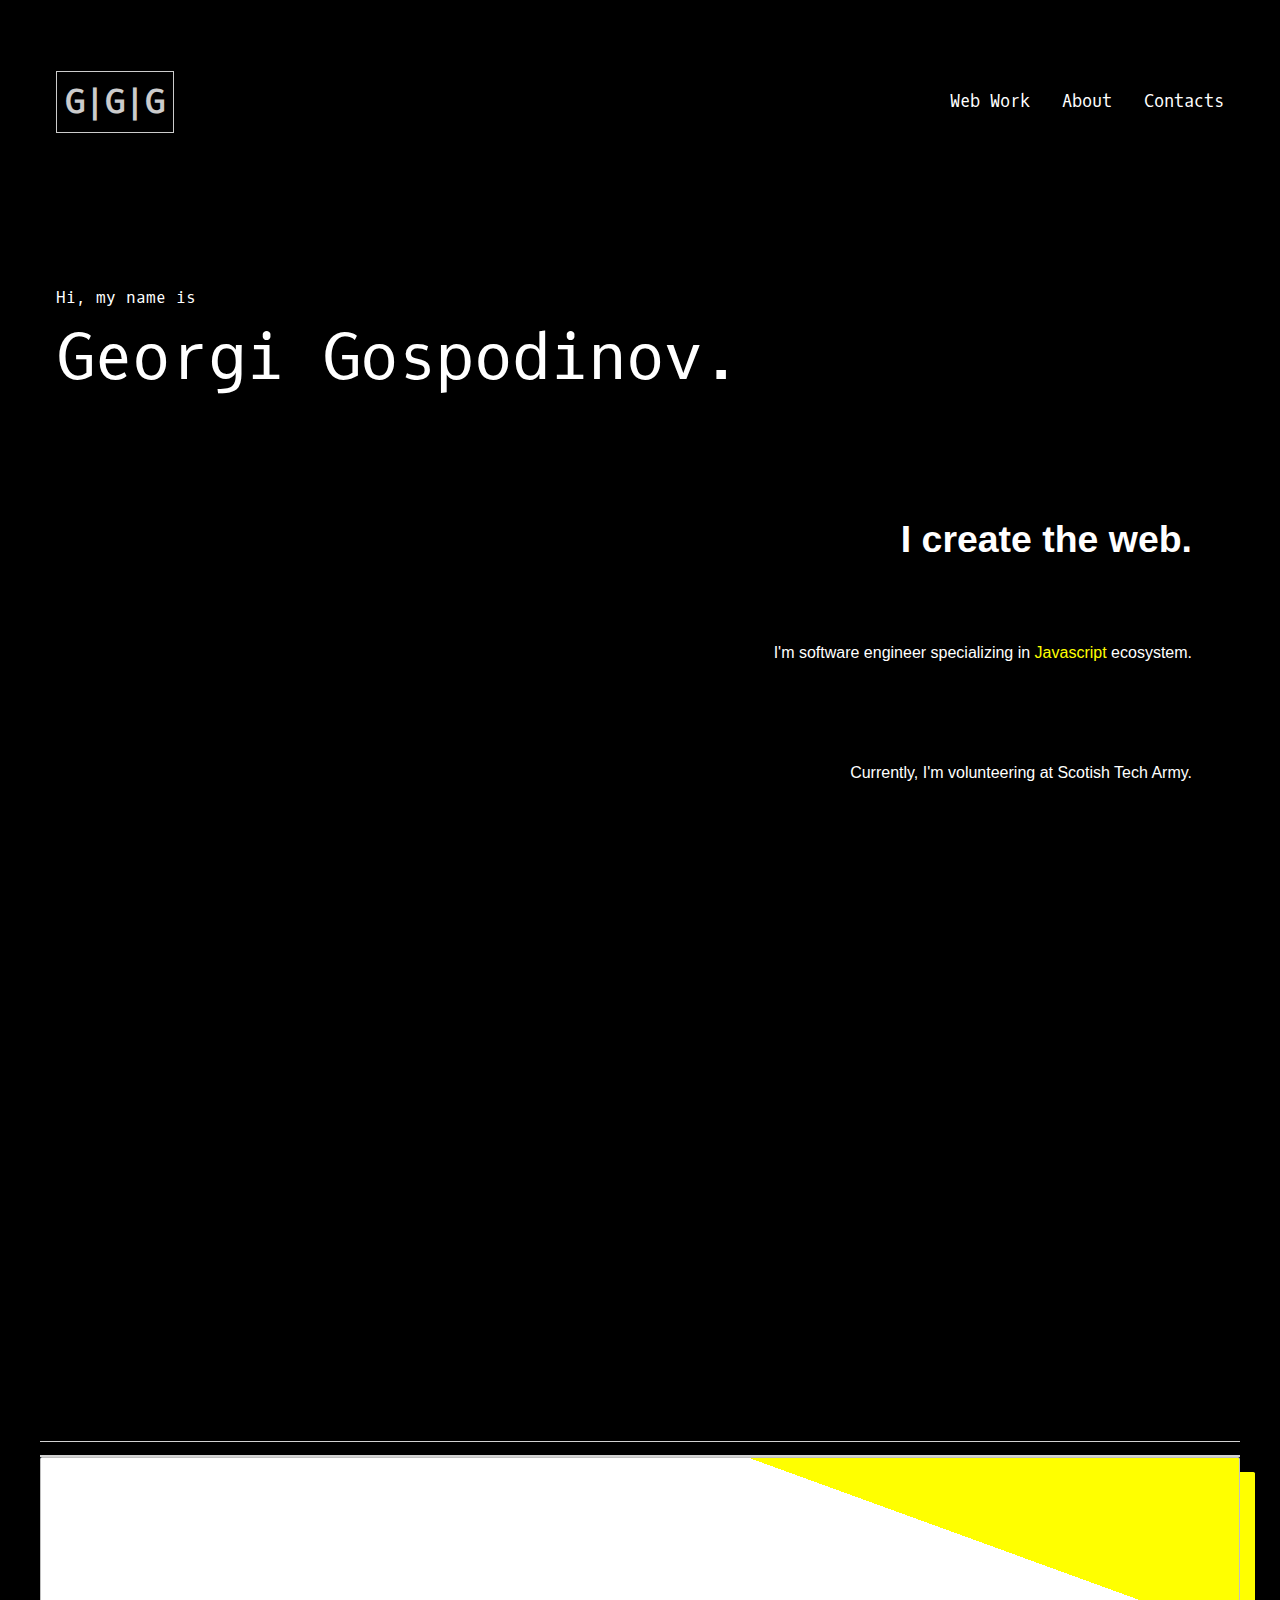
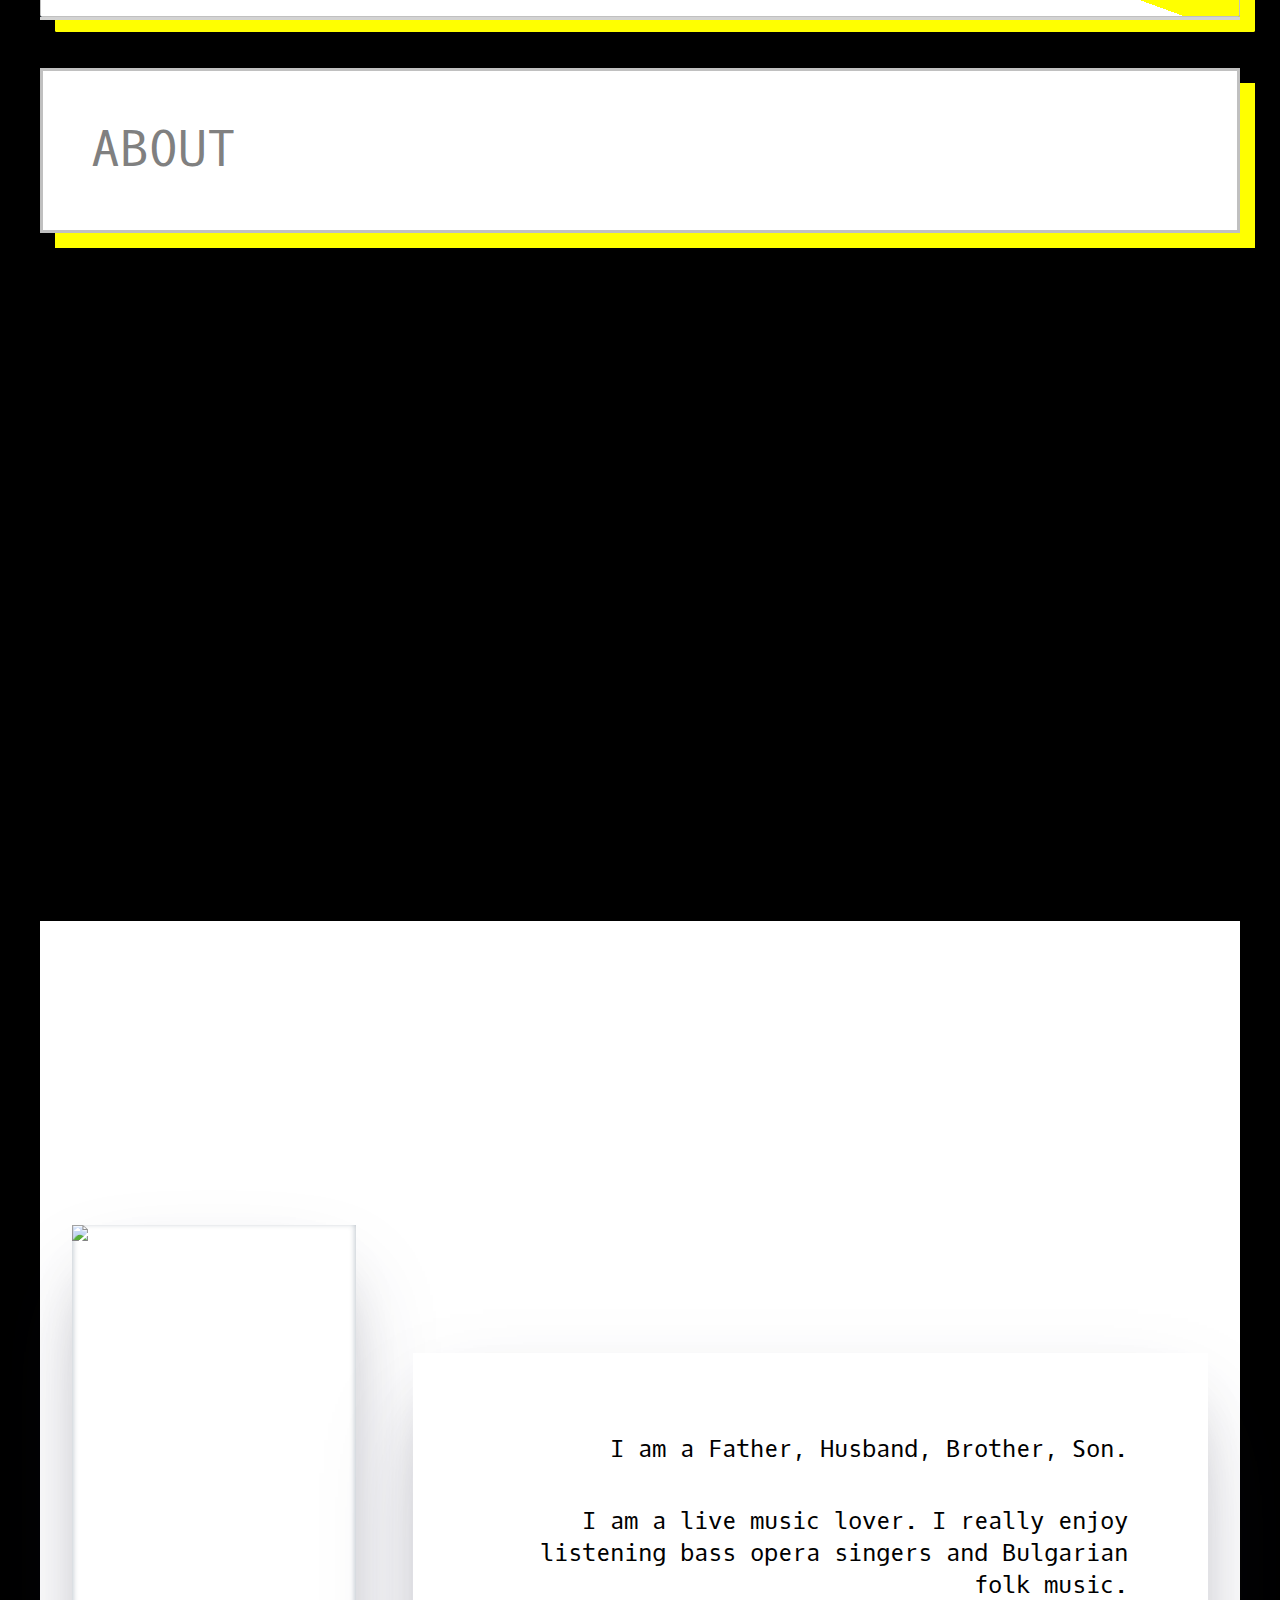
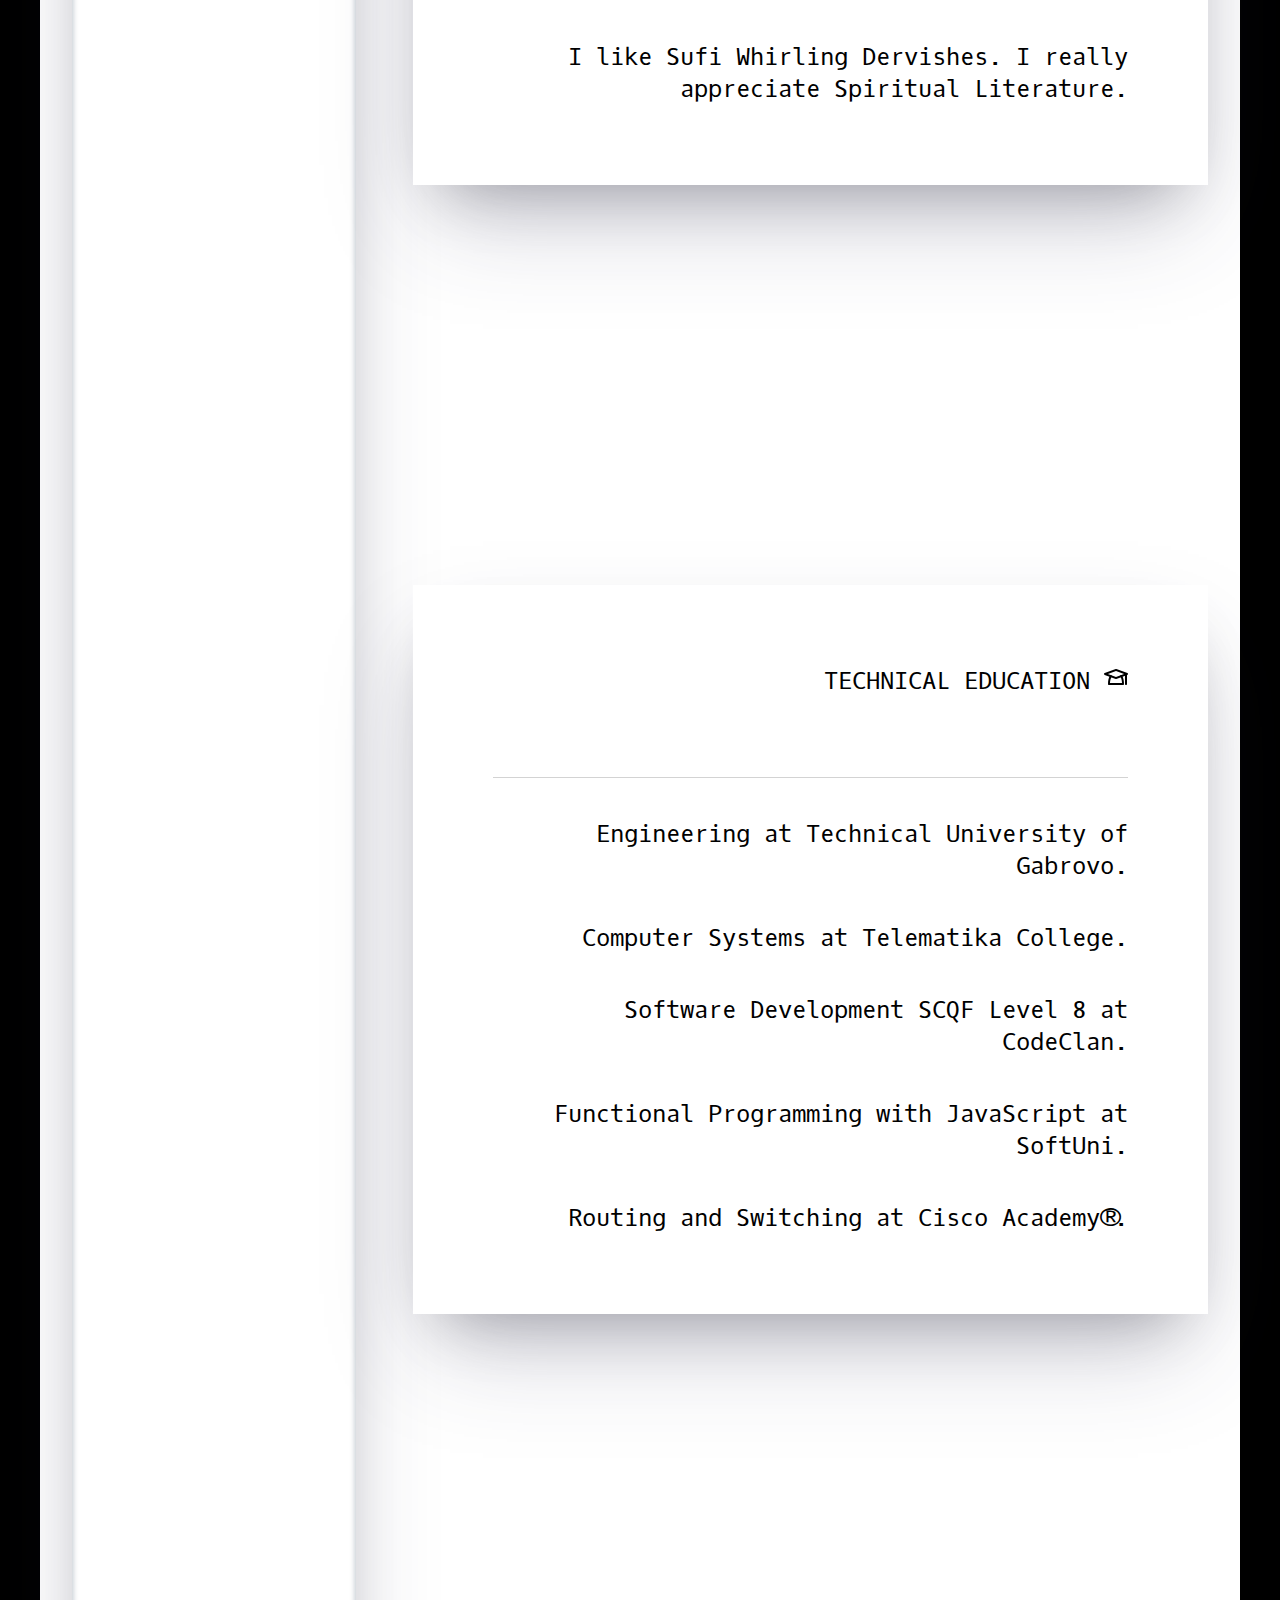
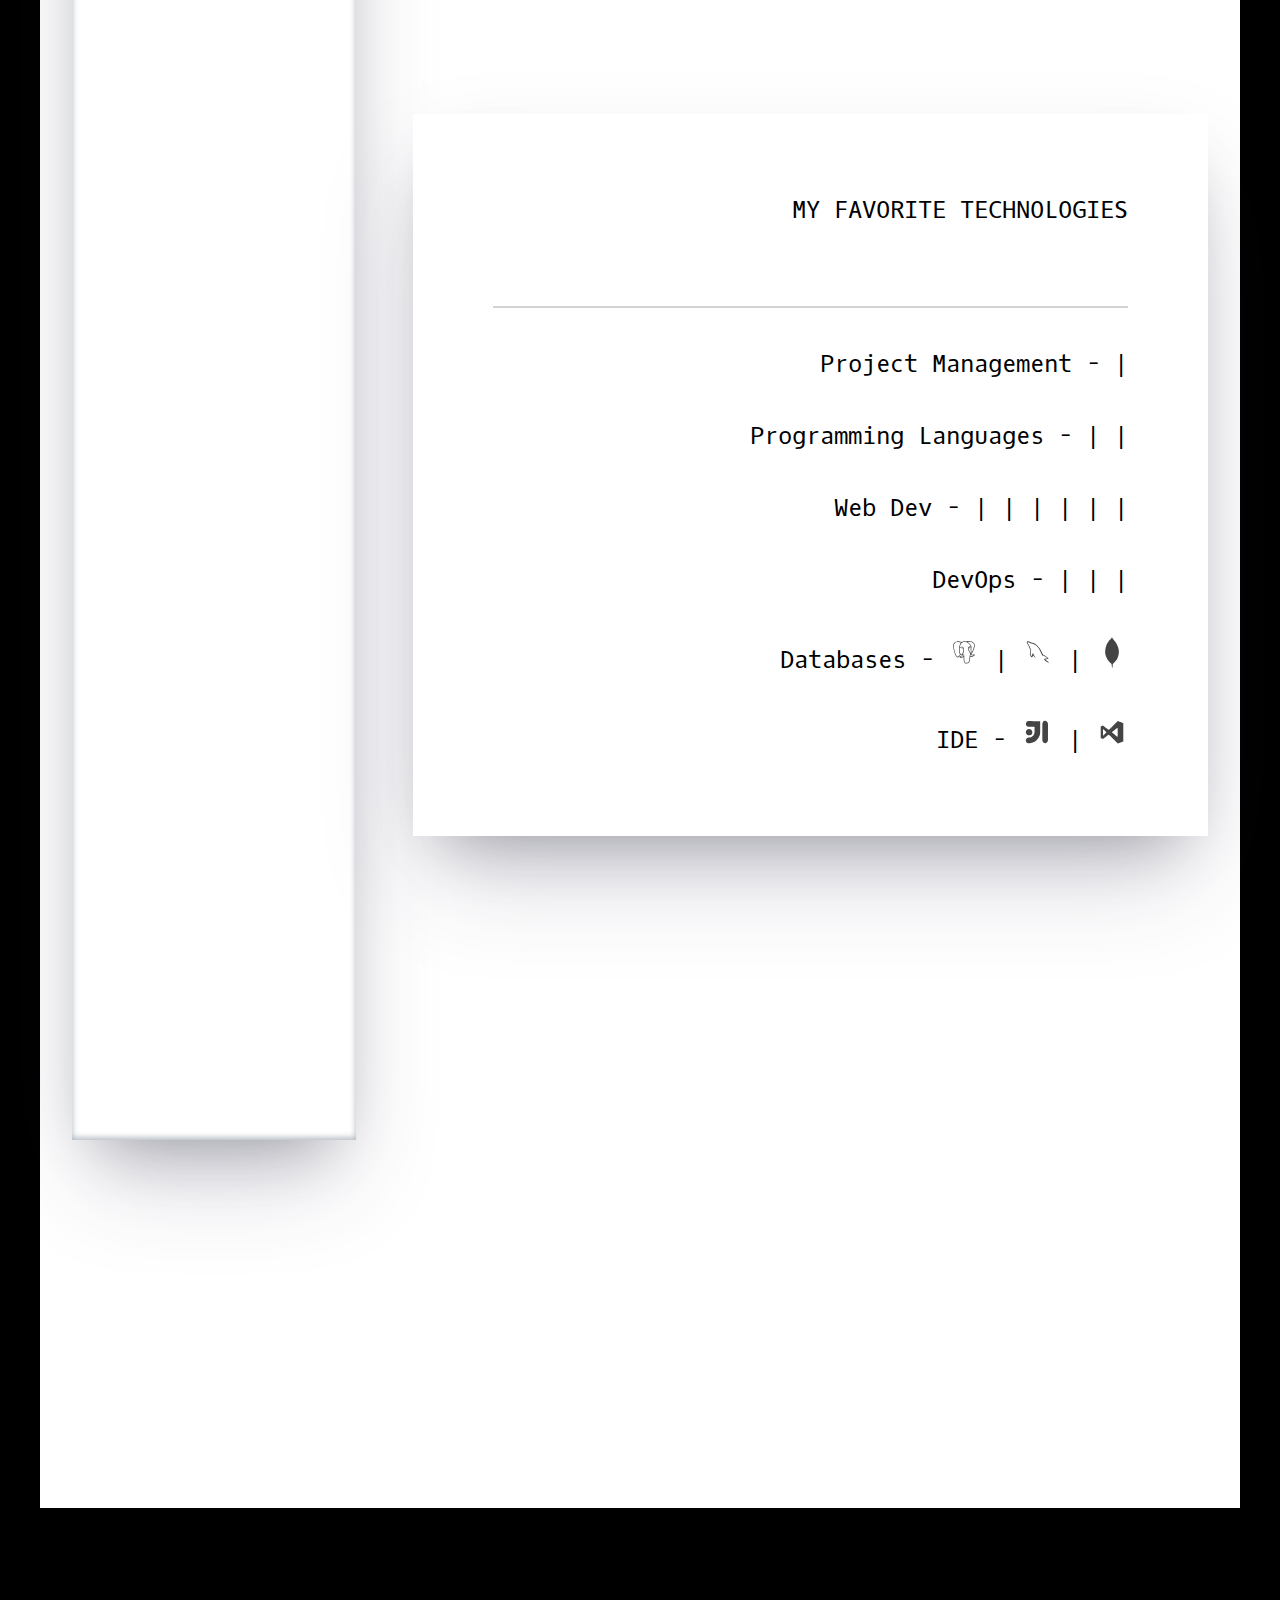
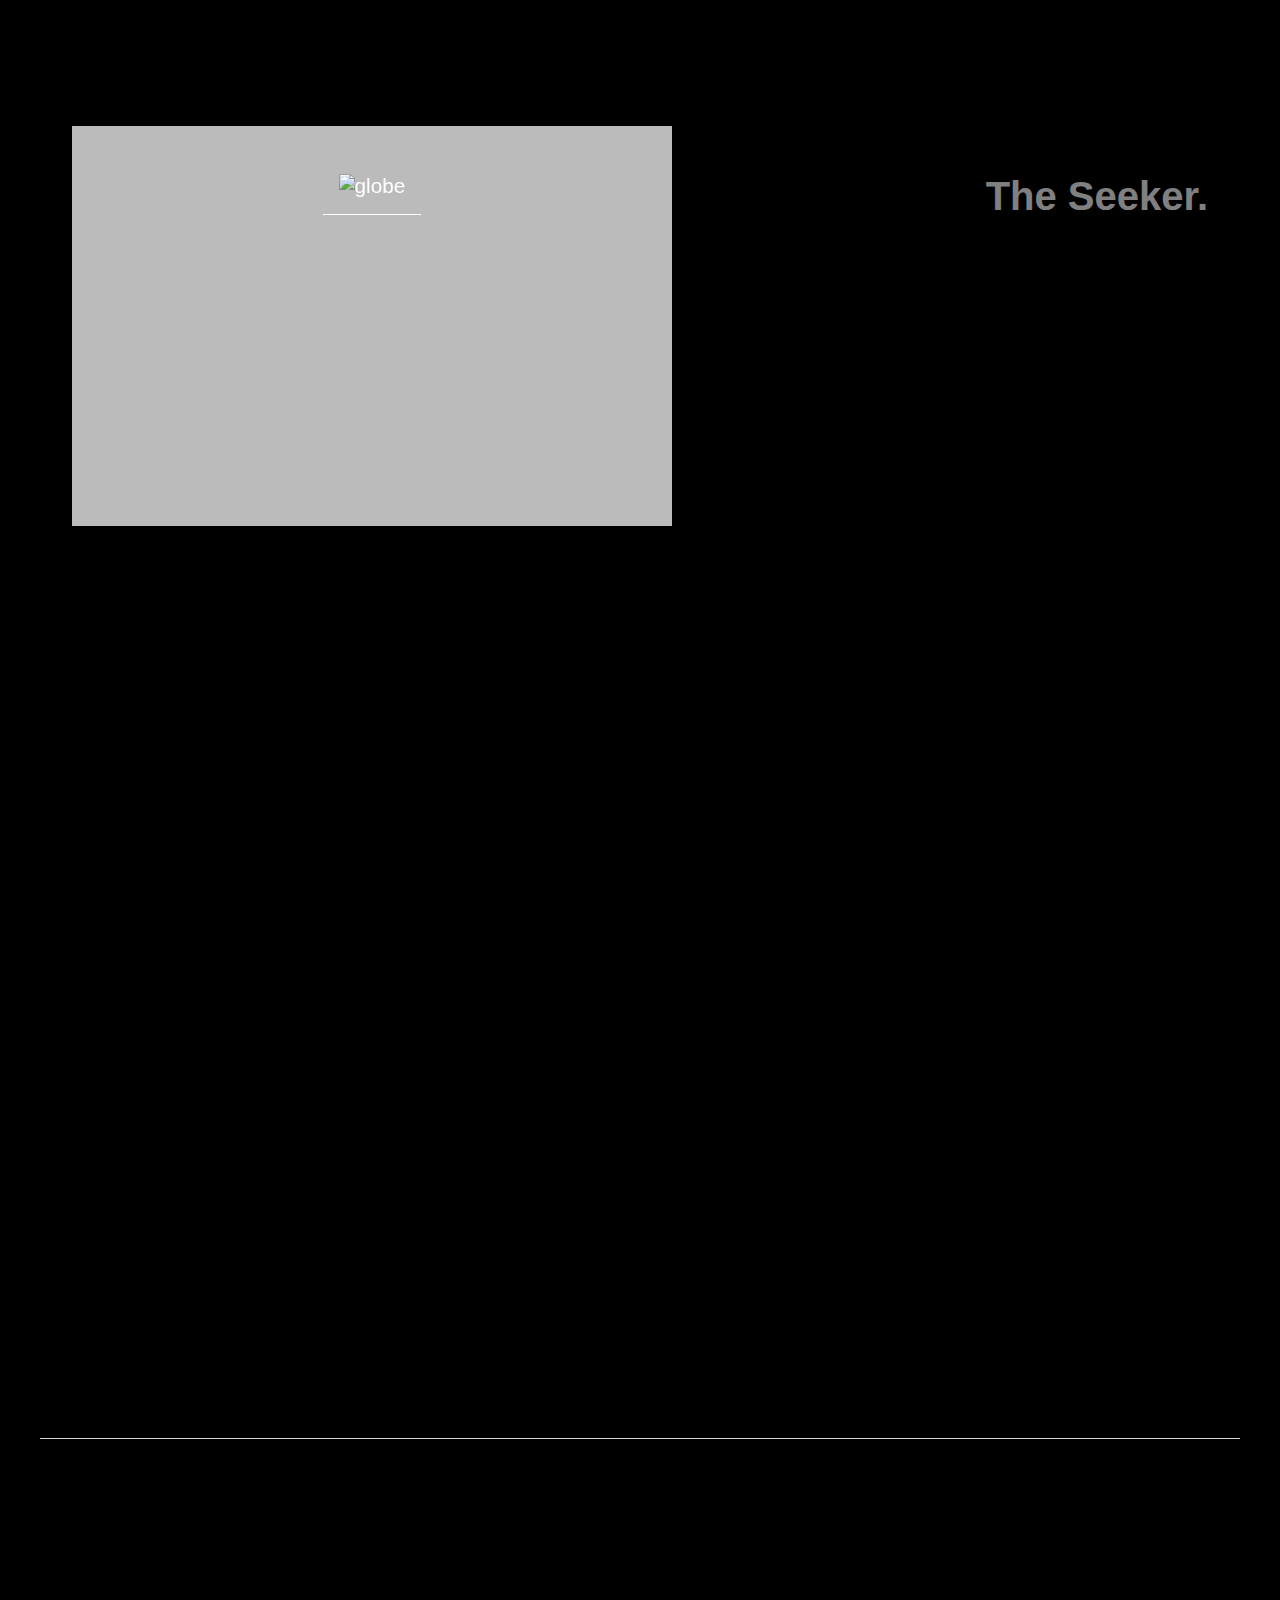
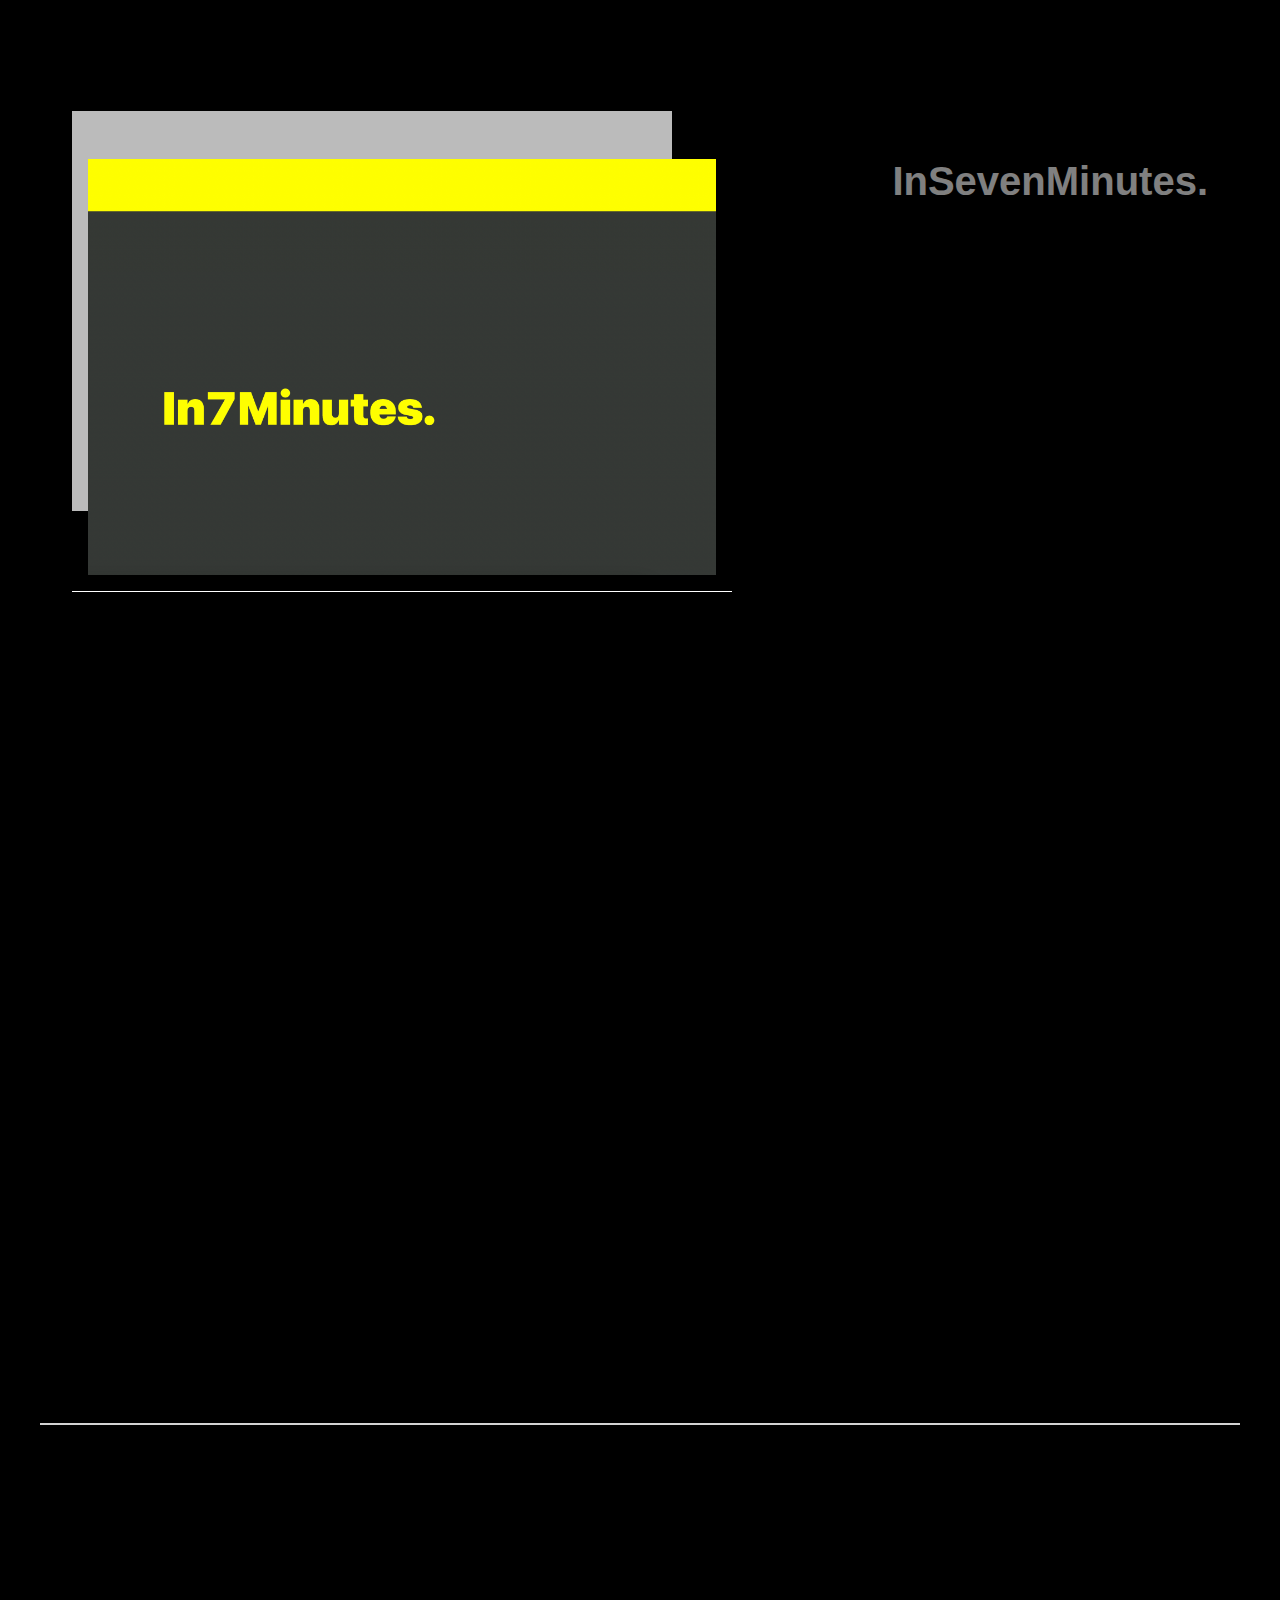
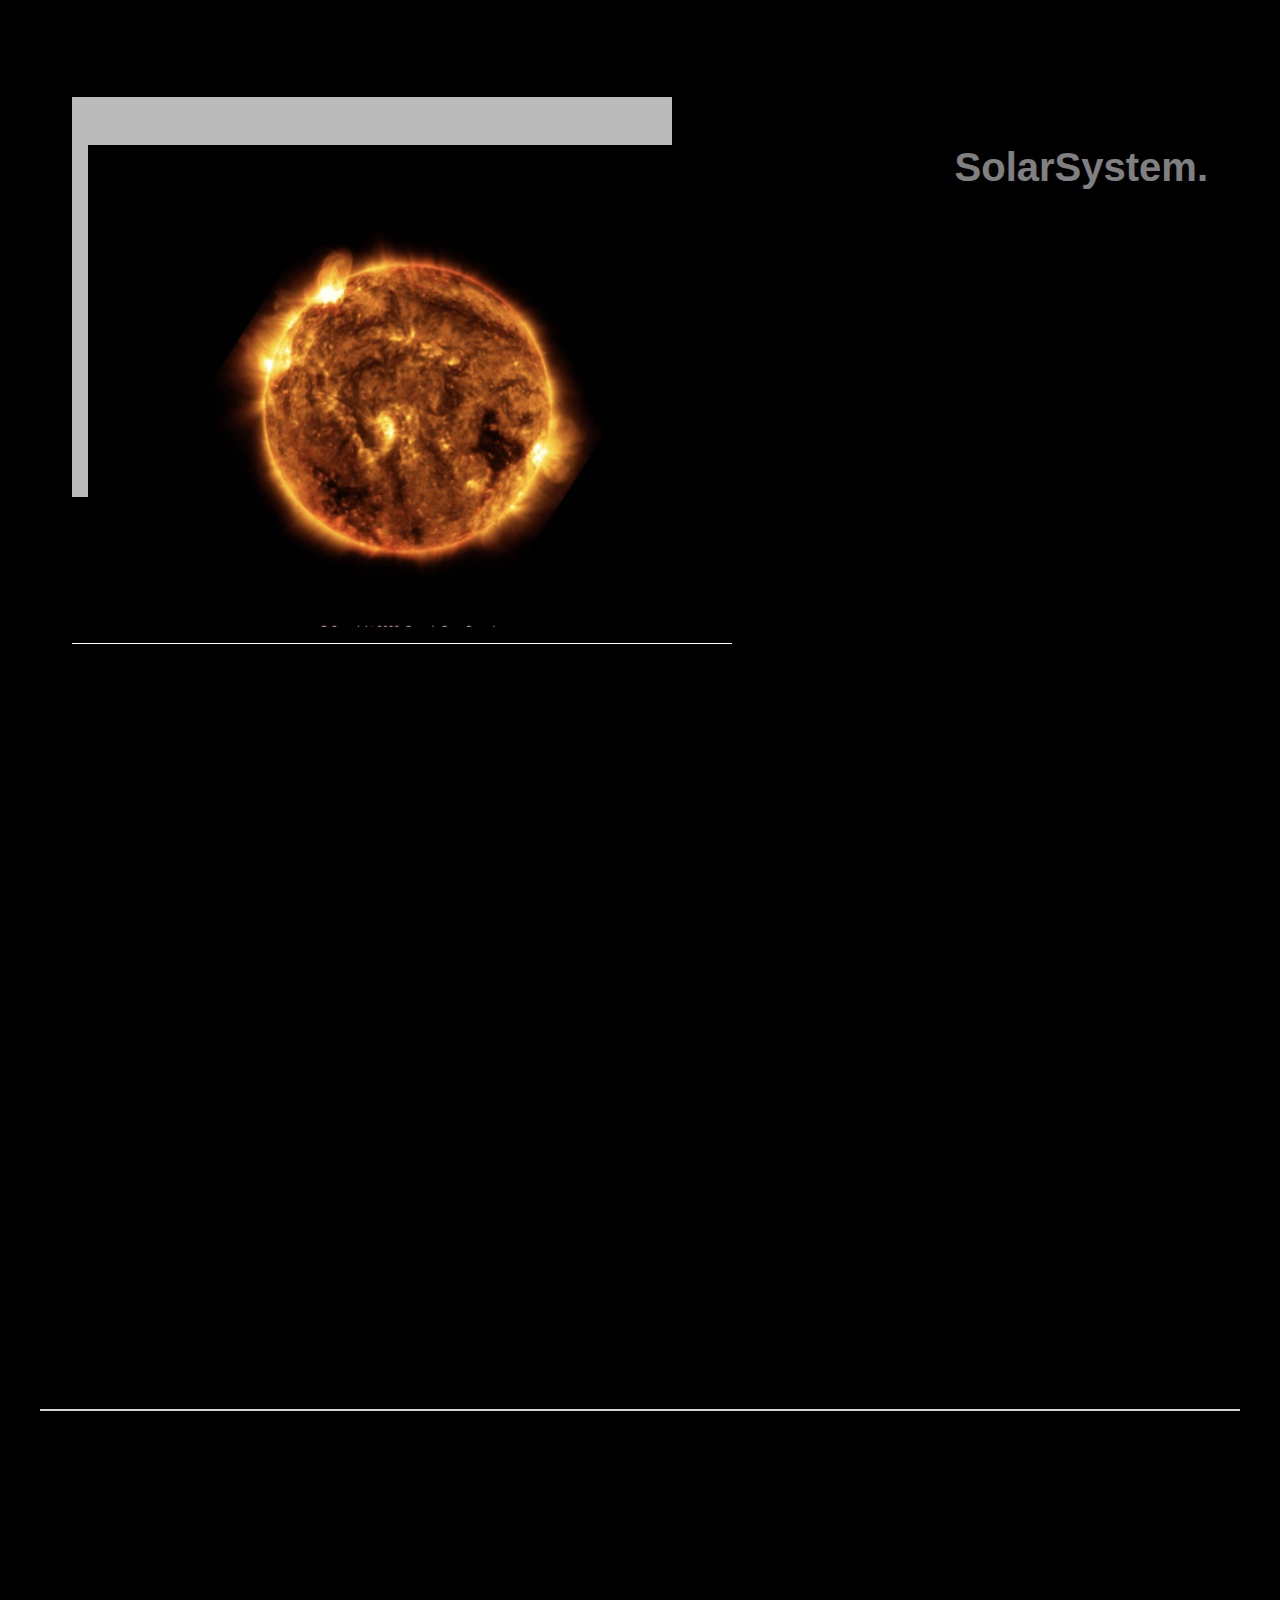
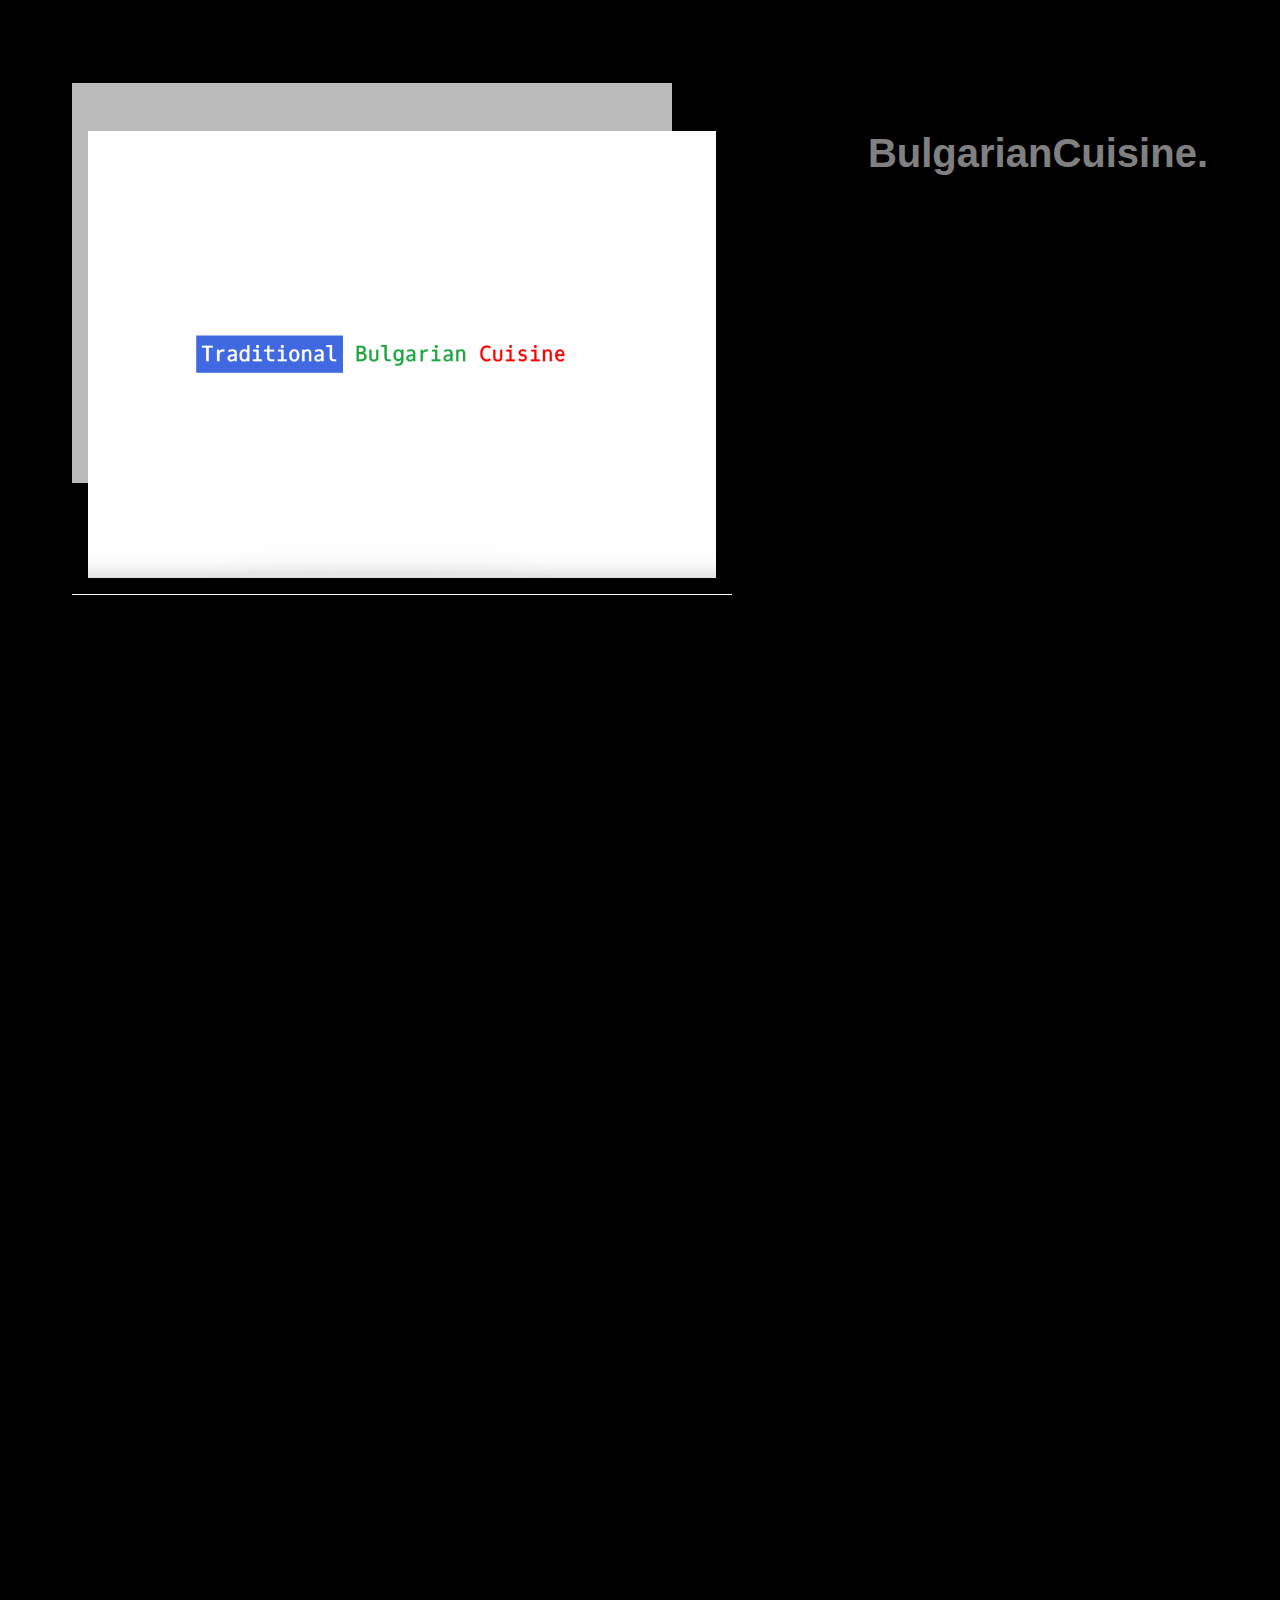
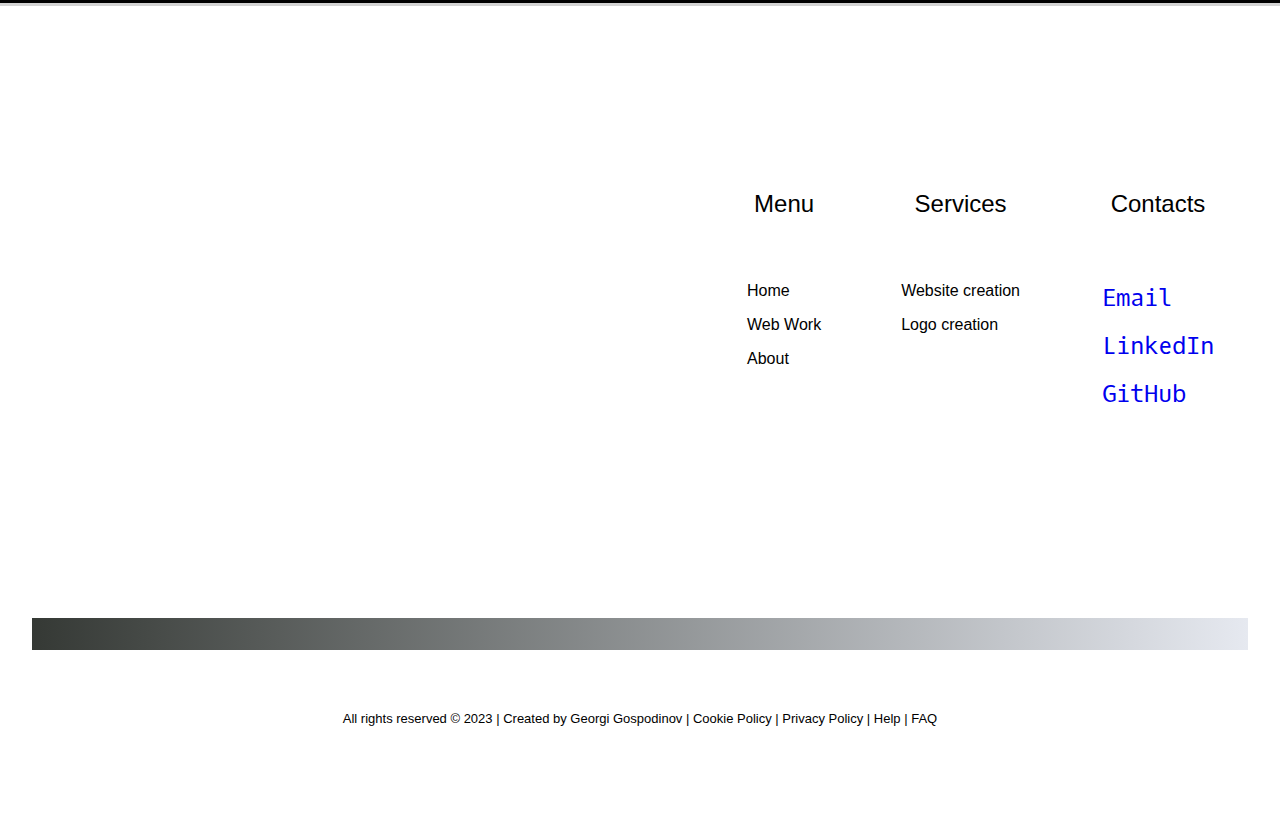
==== commit 3be0846a: "update" ====
--- a/index.html
+++ b/index.html
@@ -20,9 +20,10 @@
             <li>
                 <h1>
                     <span class="logo">G|<span class="border-left">G|</span><span class="border-left">G</span>
+                
                 </h1>
             </li>
-            <li><a class="navLink link-border" href="#portfolio"> Portfolio</a></li>
+            <li><a class="navLink link-border" href="#portfolio"> Web Work</a></li>
             <li><a class="navLink link-border" href="#about"> About</a></li>
             <li><a class="navLink link-border" href="#contact">Contacts</a></li>
 
@@ -44,6 +45,7 @@
     <section id="intro">
    
         <p class="name">Hi, my name is <span>Georgi Gospodinov.</span></p> 
+    
         <div class="me-desc">
             <h3>I create the web.</h3>
             <p>I'm software engineer specializing in <span class="js">Javascript </span>ecosystem.</p>
@@ -68,7 +70,14 @@
             <div class="diagonal-me-2"></div>
 
             <div class="diagonal-me-2"></div>
-            <div id="about"><p class="proudof"><span class="shadow-style">ABOUT</span></p></div>
+            <div id="about">
+                <p class="proudof">
+                 
+                        <span class="shadow-style">ABOUT</span>
+           
+                
+                </p>
+            </div>
      
             <div class="diagonal-intro1"></div>
             <div class="diagonal-intro1"></div>
@@ -179,9 +188,9 @@
                                 <img class="seeker-img" alt="globe" src="./path/images/globe.png" />
                             </div>
                             <div class="flip-box-back">
-                        
+                                <div class="back-shadow">
                                 <ul class="tech-list-sm">
-                                
+   
                                         <li>Spiritual Wellbeing App. </li>
                                         <li> <div class="diagonal-me-2"></div> </li>    
                                         <li>With the TheSeeker you can uncover new destinations and map your personal travel goals by keeping track of all spiritual places you've been.
@@ -189,9 +198,10 @@
                                                 <span class="sr-only">AWS</span></a>
                                         <a class="link" href="https://github.com/gergacio/theSeeker" target="_blank"><span class="fa-brands fa-github" aria-hidden="true"></span> 
                                                 <span class="sr-only">GitHub</span></a>     
-                                        </li>
+                                        </li>                                
                                                         
                                 </ul>
+                            </div>
                             </div>
                             </div>
                         </div>
@@ -220,6 +230,7 @@
                     <img class="seeker-img" src="./path/images/in7min.png" alt="In7Minutes." />
                 </div>
                 <div class="flip-box-back">
+                    <div class="back-shadow">
             
                     <ul class="tech-list-sm">
                     
@@ -233,6 +244,7 @@
                             </li>
                                             
                     </ul>
+                    </div>
                 </div>
                 </div>
                    </div>
@@ -265,6 +277,7 @@
                                     <img class="seeker-img" src="./path/images/spinSun.png" alt="SolarSystem." />
                                 </div>
                                 <div class="flip-box-back">
+                                    <div class="back-shadow">
                             
                                     <ul class="tech-list-sm">
                                     
@@ -278,6 +291,7 @@
                                     </ul>
                                 </div>
                                 </div>
+                                </div>
                             </div>
             
                         </article>
@@ -307,6 +321,7 @@
                                 <img class="seeker-img" src="./path/images/bgfood.png" alt="BulgarianCuisine." />
                             </div>
                             <div class="flip-box-back">
+                                <div class="back-shadow">
                         
                                 <ul class="tech-list-sm">
                                 
@@ -321,6 +336,7 @@
                                         </li>
                                                         
                                 </ul>
+                                </div>
                             </div>
                             </div>
                         </div>
@@ -350,7 +366,7 @@
                     <p>Menu</p>
                     <ul class="footer-list">
                         <li><a class="link-border-footer" href="#intro">Home</a></li>
-                        <li><a class="link-border-footer" href="#portfolio">Portfolio</a></li>
+                        <li><a class="link-border-footer" href="#portfolio">Web Work</a></li>
                         <li><a class="link-border-footer" href="#about">About</a></li>
                      
                     </ul>           
@@ -383,6 +399,7 @@
           
             </div>
         </div>
+        <!-- <p>information_for_transformation</p> -->
         <div class="about-gradient-wide"></div>
         <p class="fontfooer">All rights reserved &copy; 2023 | Created by Georgi Gospodinov | Cookie Policy | Privacy Policy | Help | FAQ</p>  
       </footer>
--- a/style.css
+++ b/style.css
@@ -1244,12 +1244,14 @@
 /* Style the front side (fallback if image is missing) */
 .flip-box-front {
   background-color: #bbb;
-  color: black;
+  
+  color: white;
 }
 
 /* Style the back side */
 .flip-box-back {
-  background-color: whitesmoke;
+  background-color: white;
+
   color: white;
   transform: rotateY(180deg);
 }
@@ -1263,10 +1265,16 @@
 }
 }
 
-
-
-
-
-
-
-
+.back-shadow {
+  
+  box-shadow: rgba(0, 0, 0, 0.45) 0px 25px 20px -20px;
+
+}
+
+
+
+
+
+
+
+
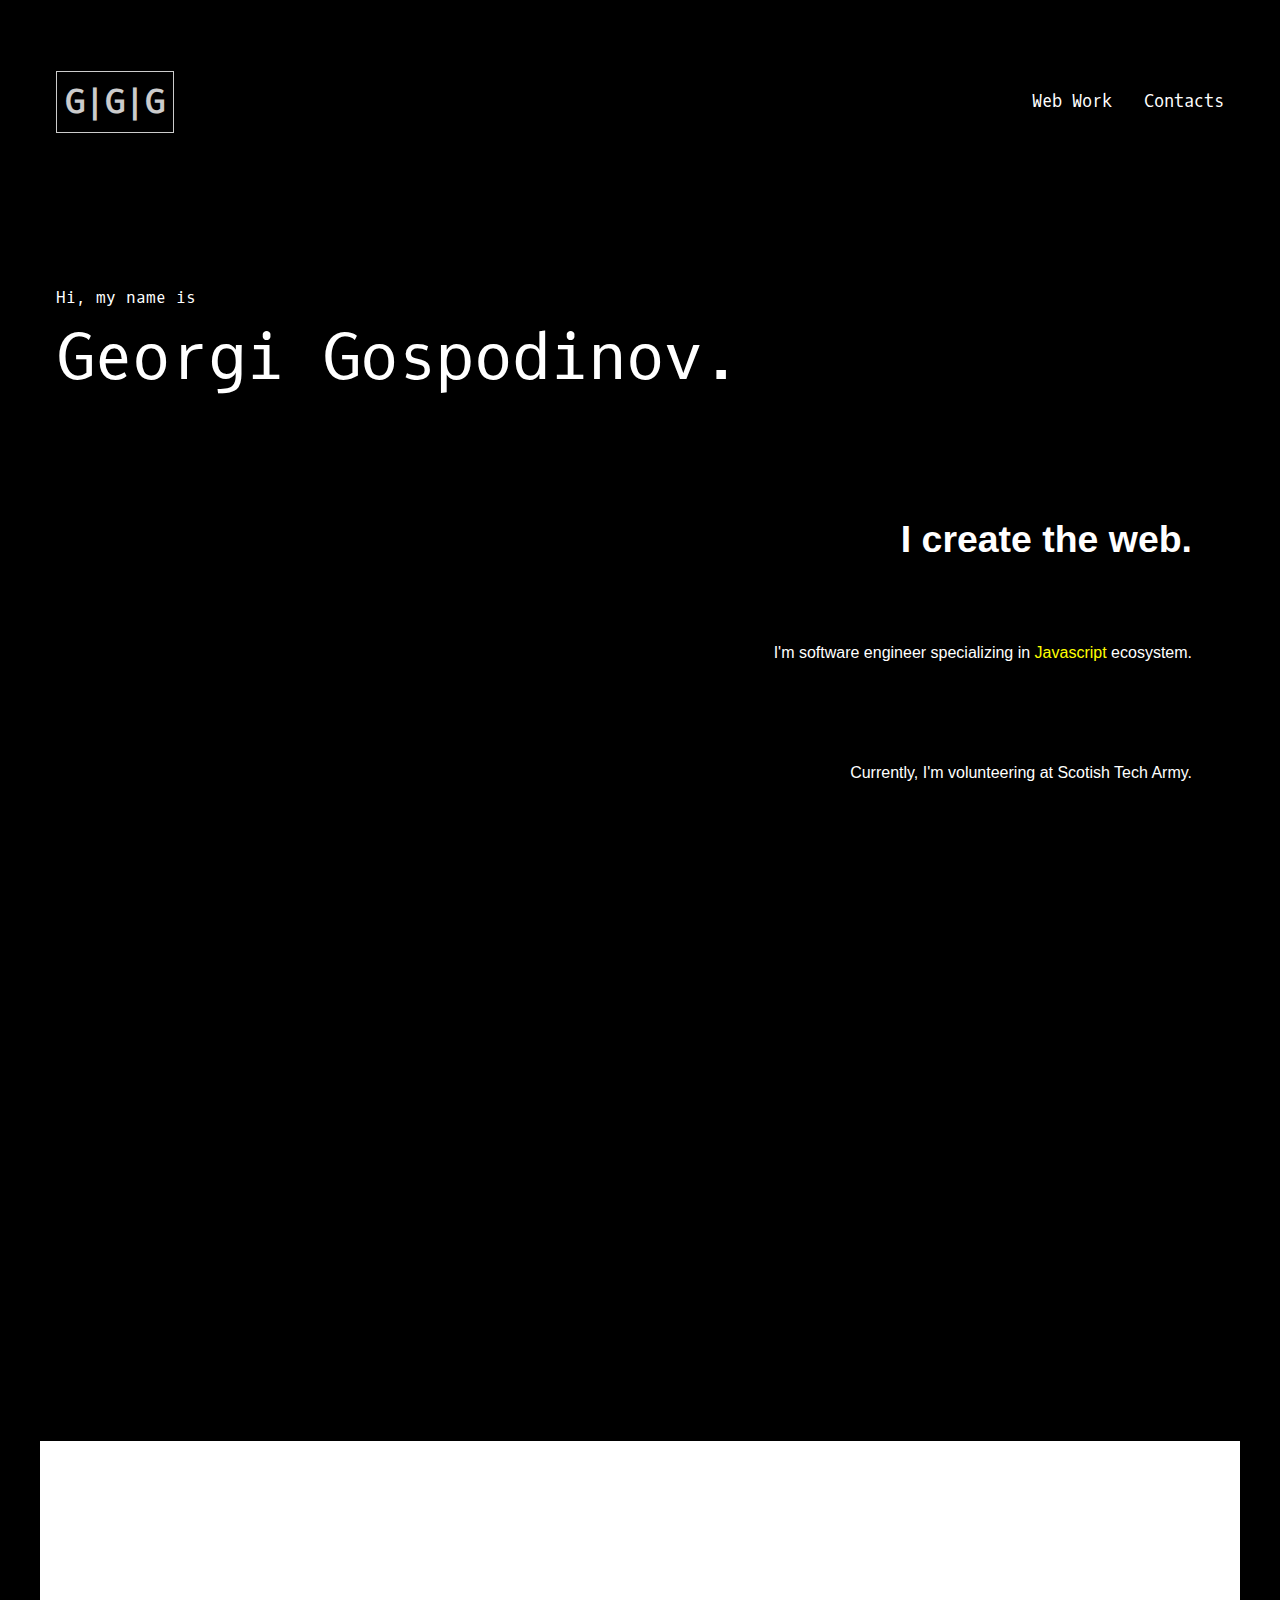
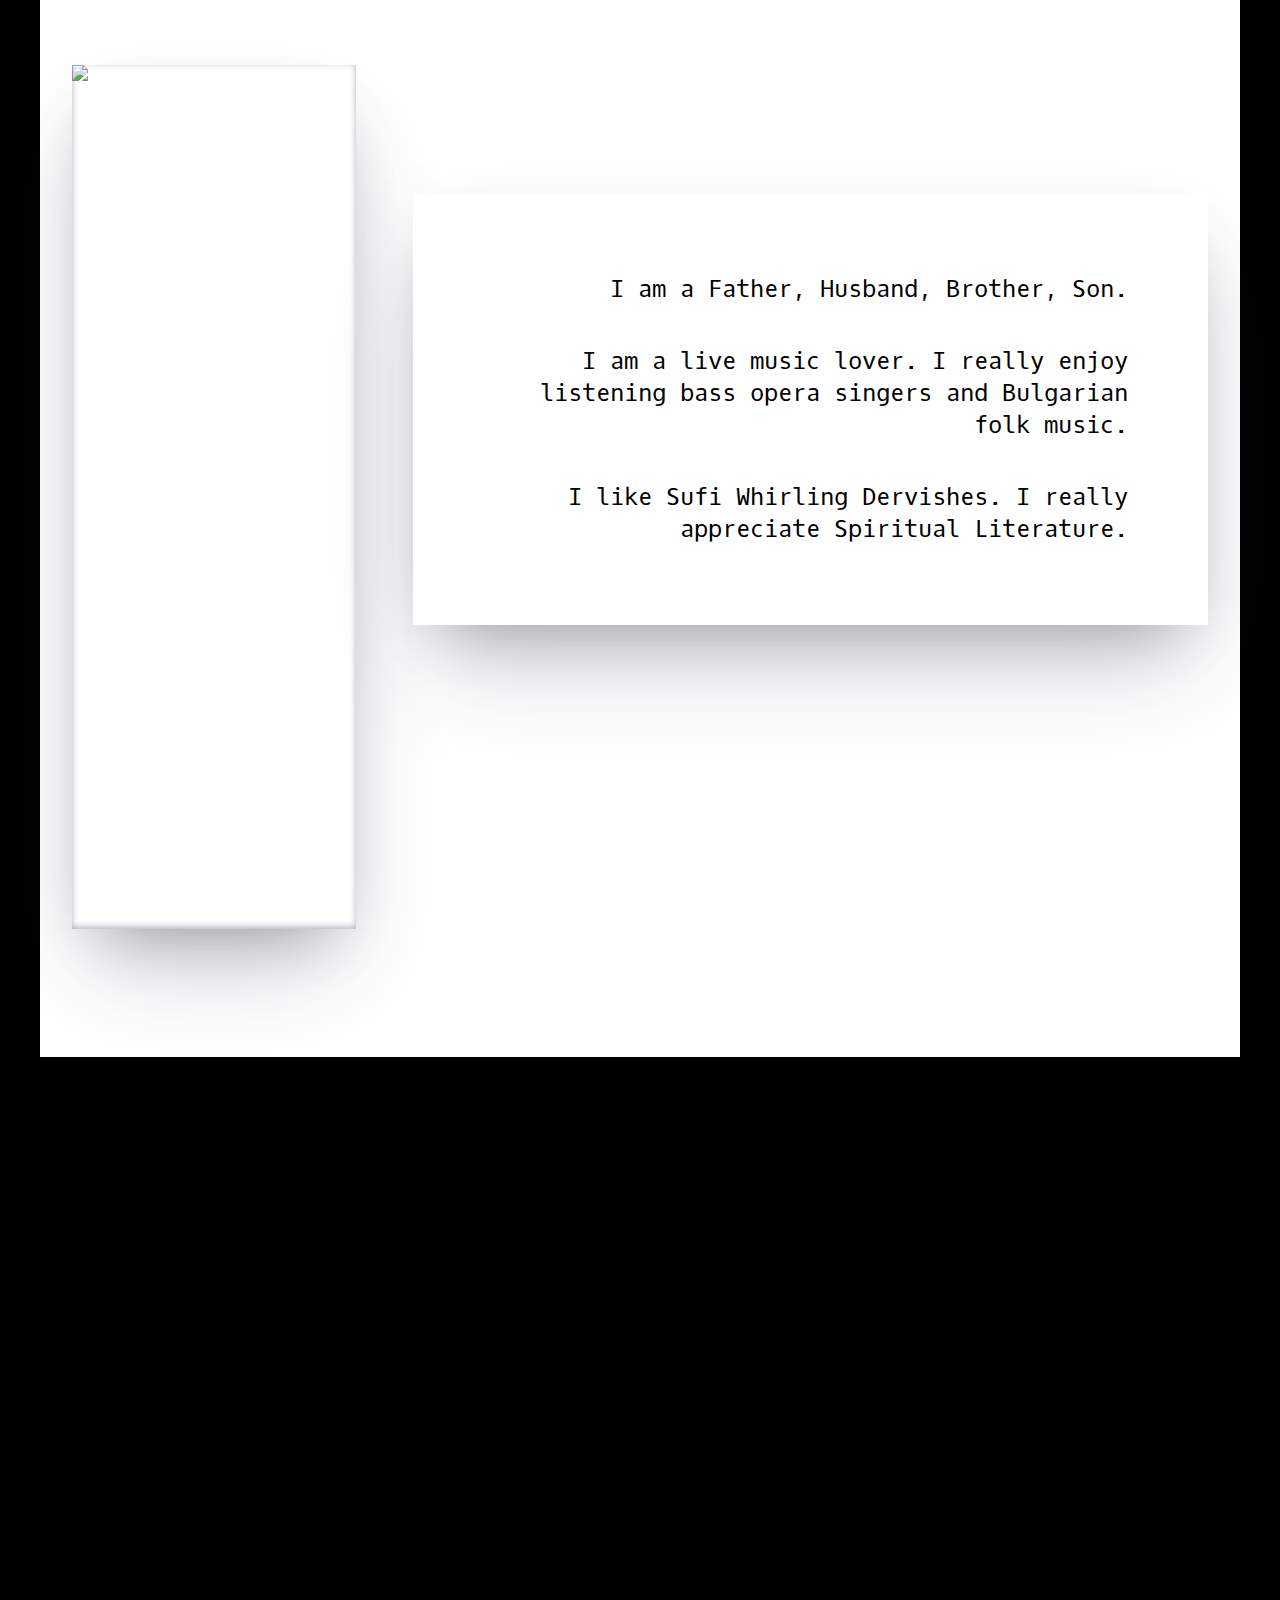
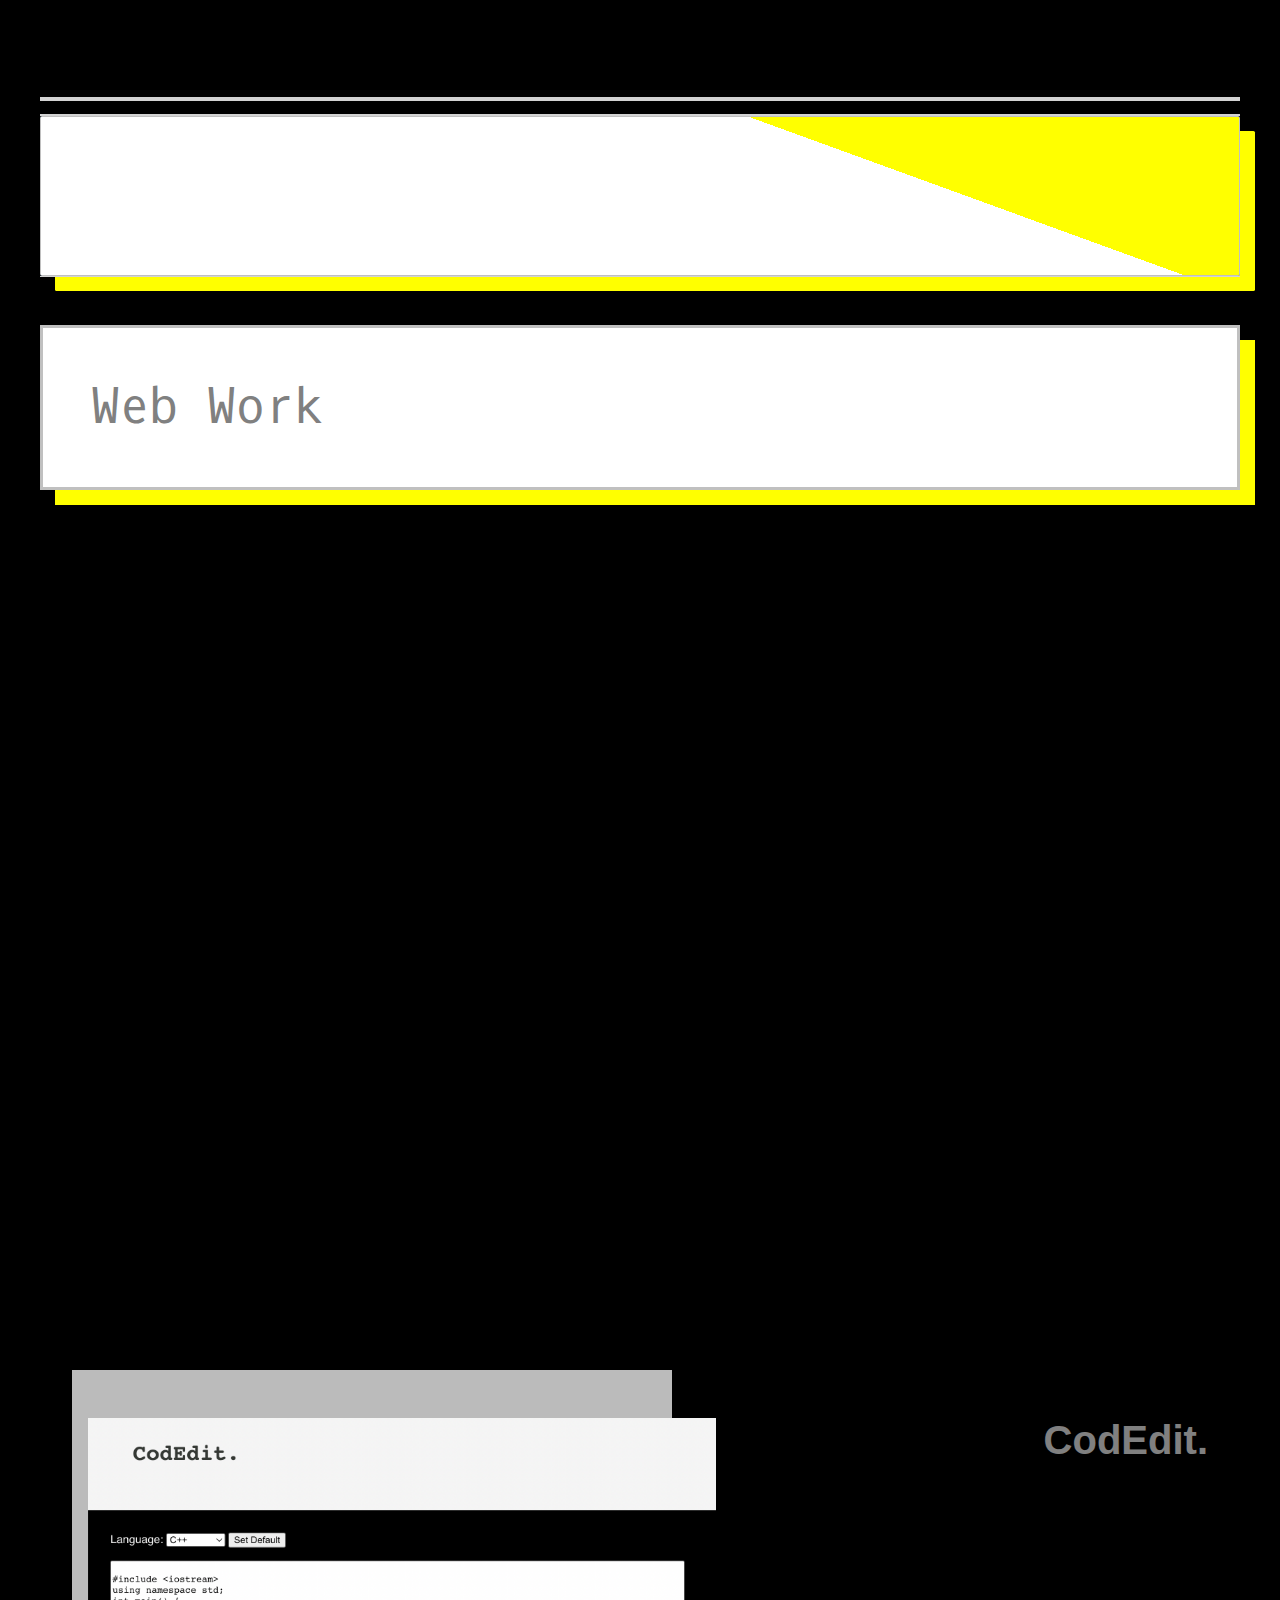
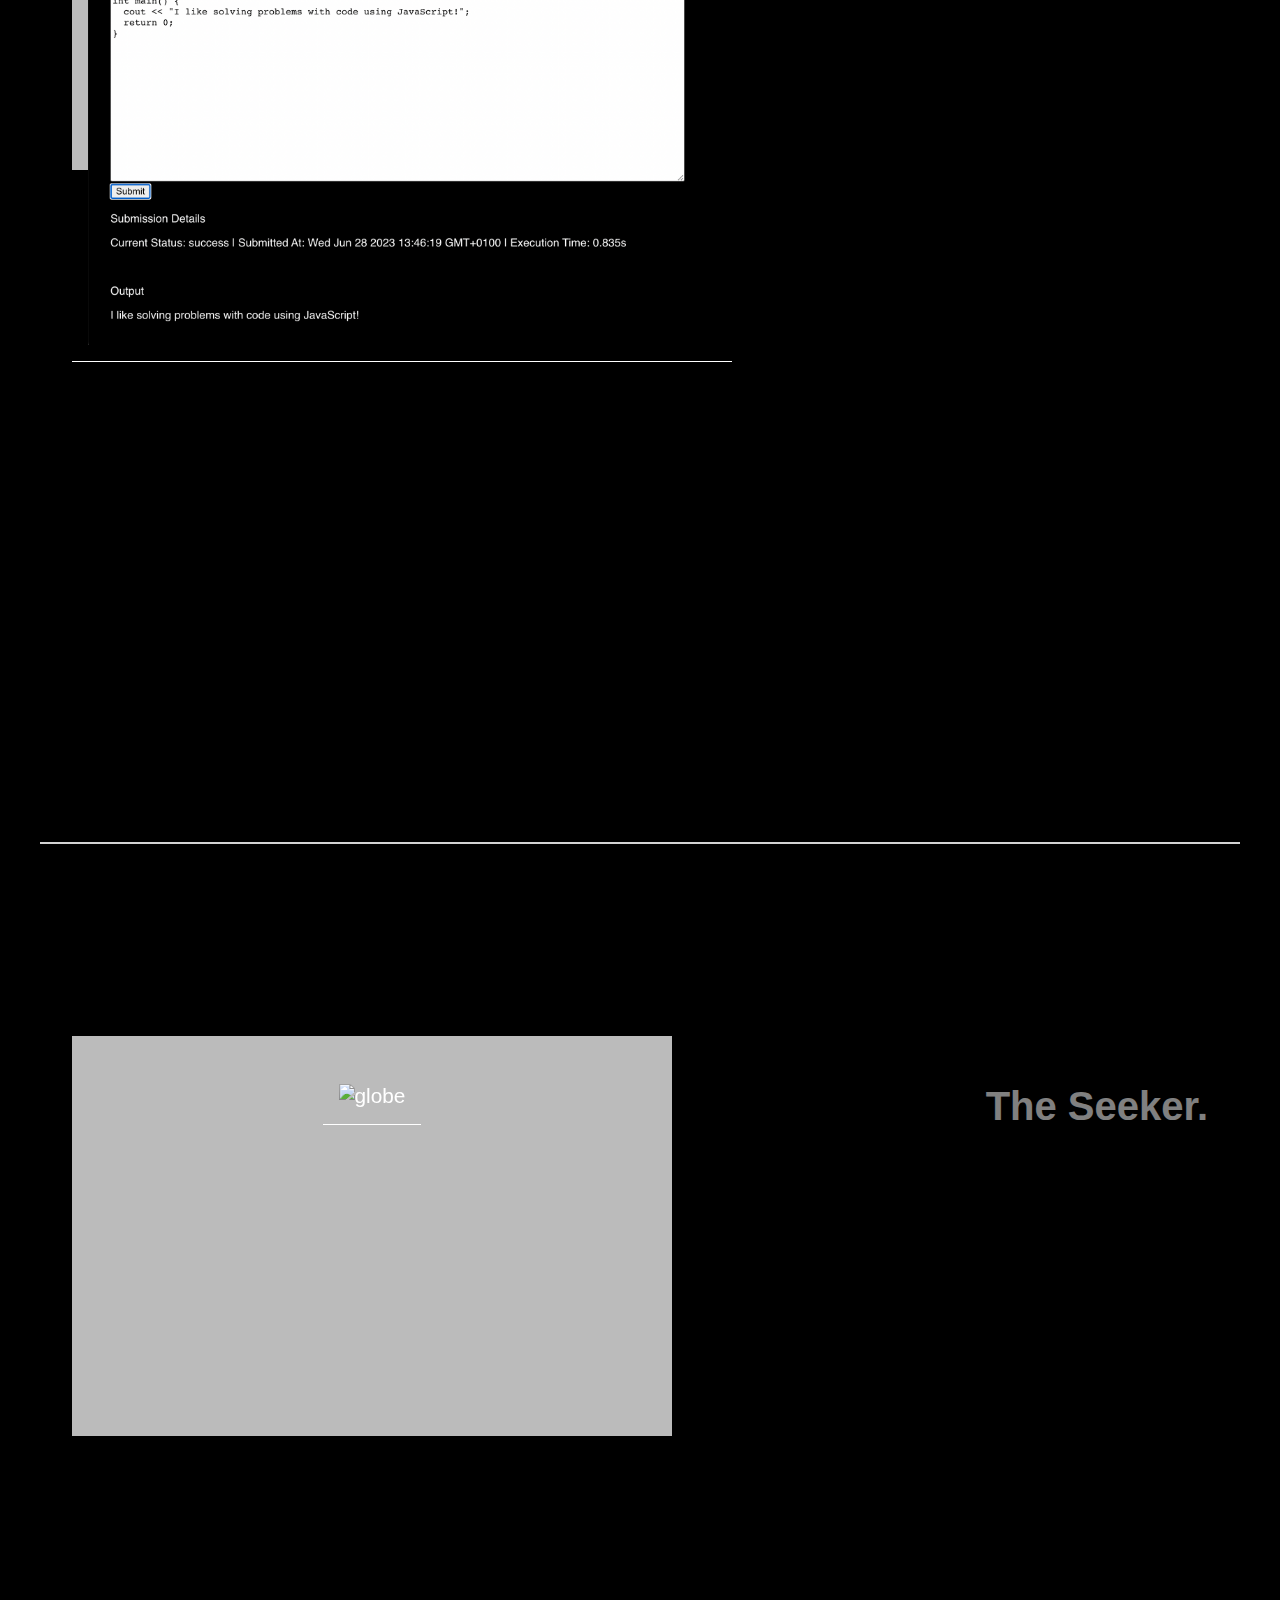
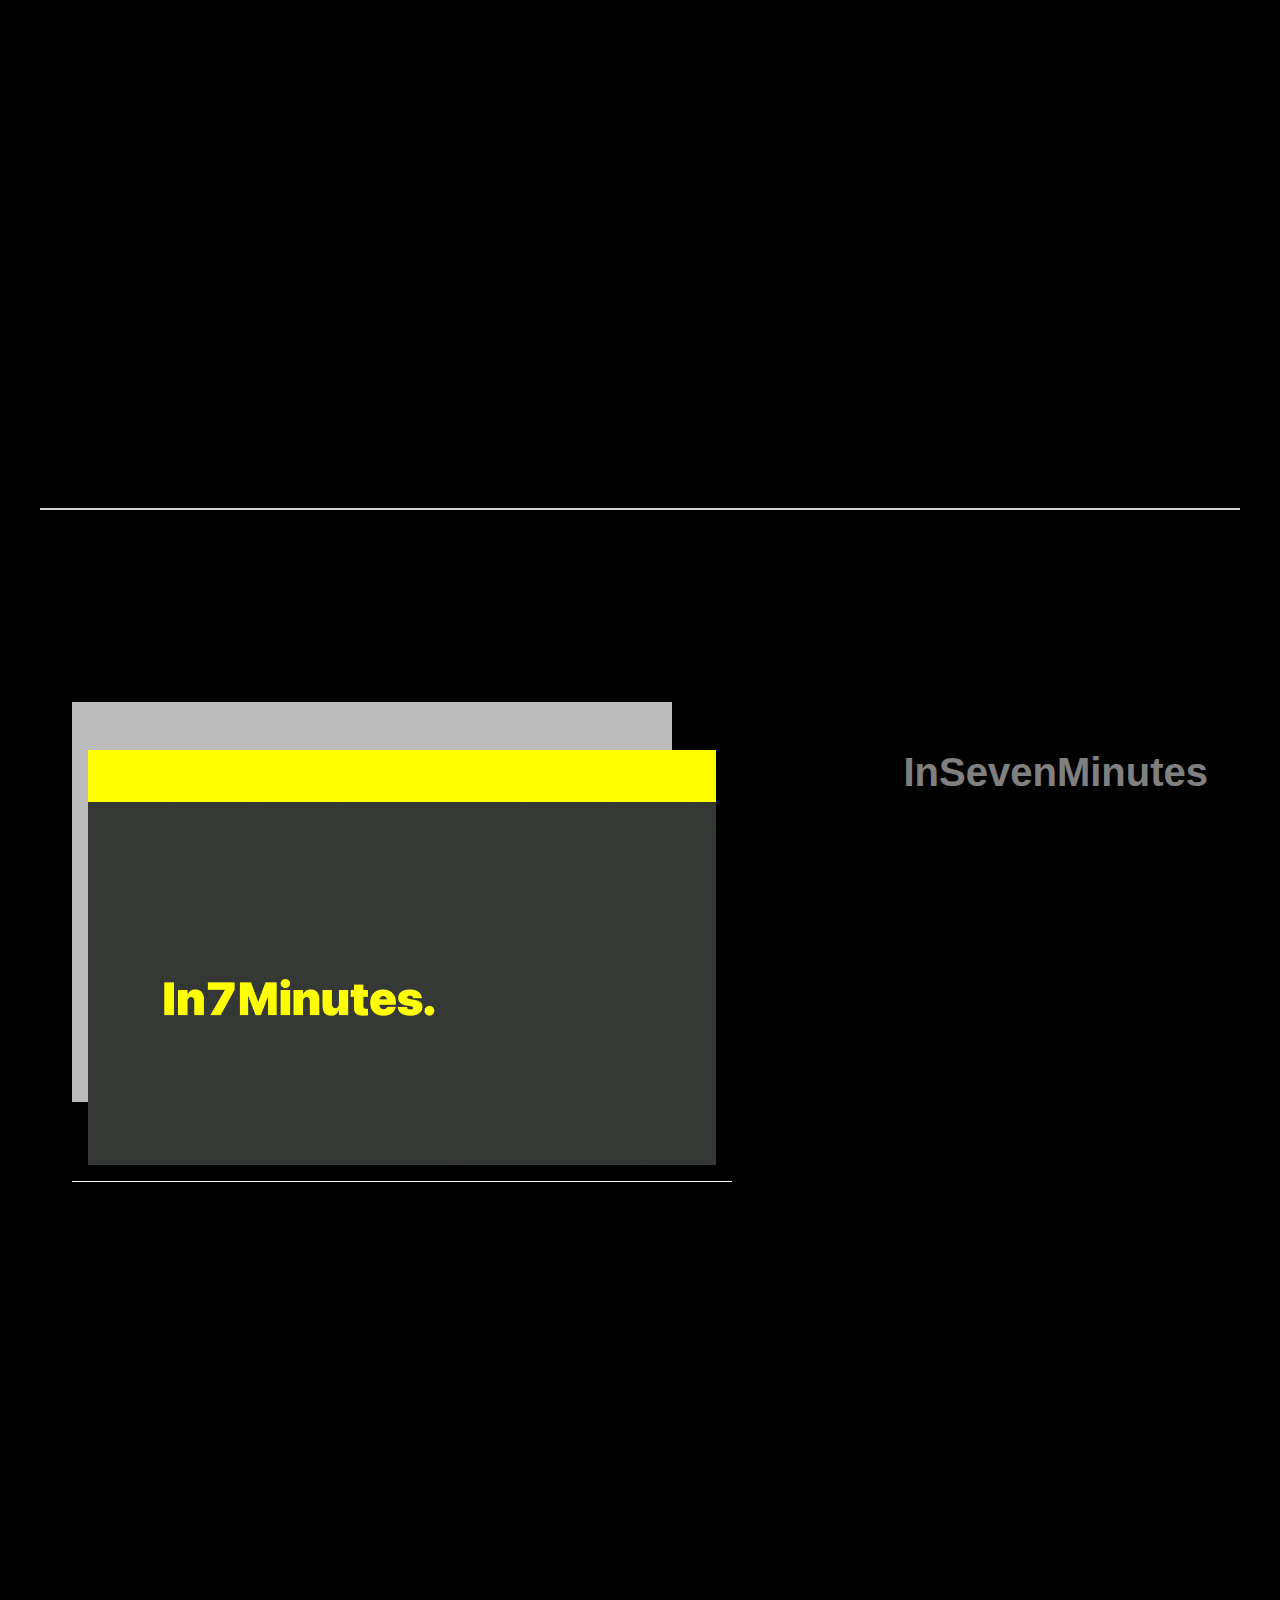
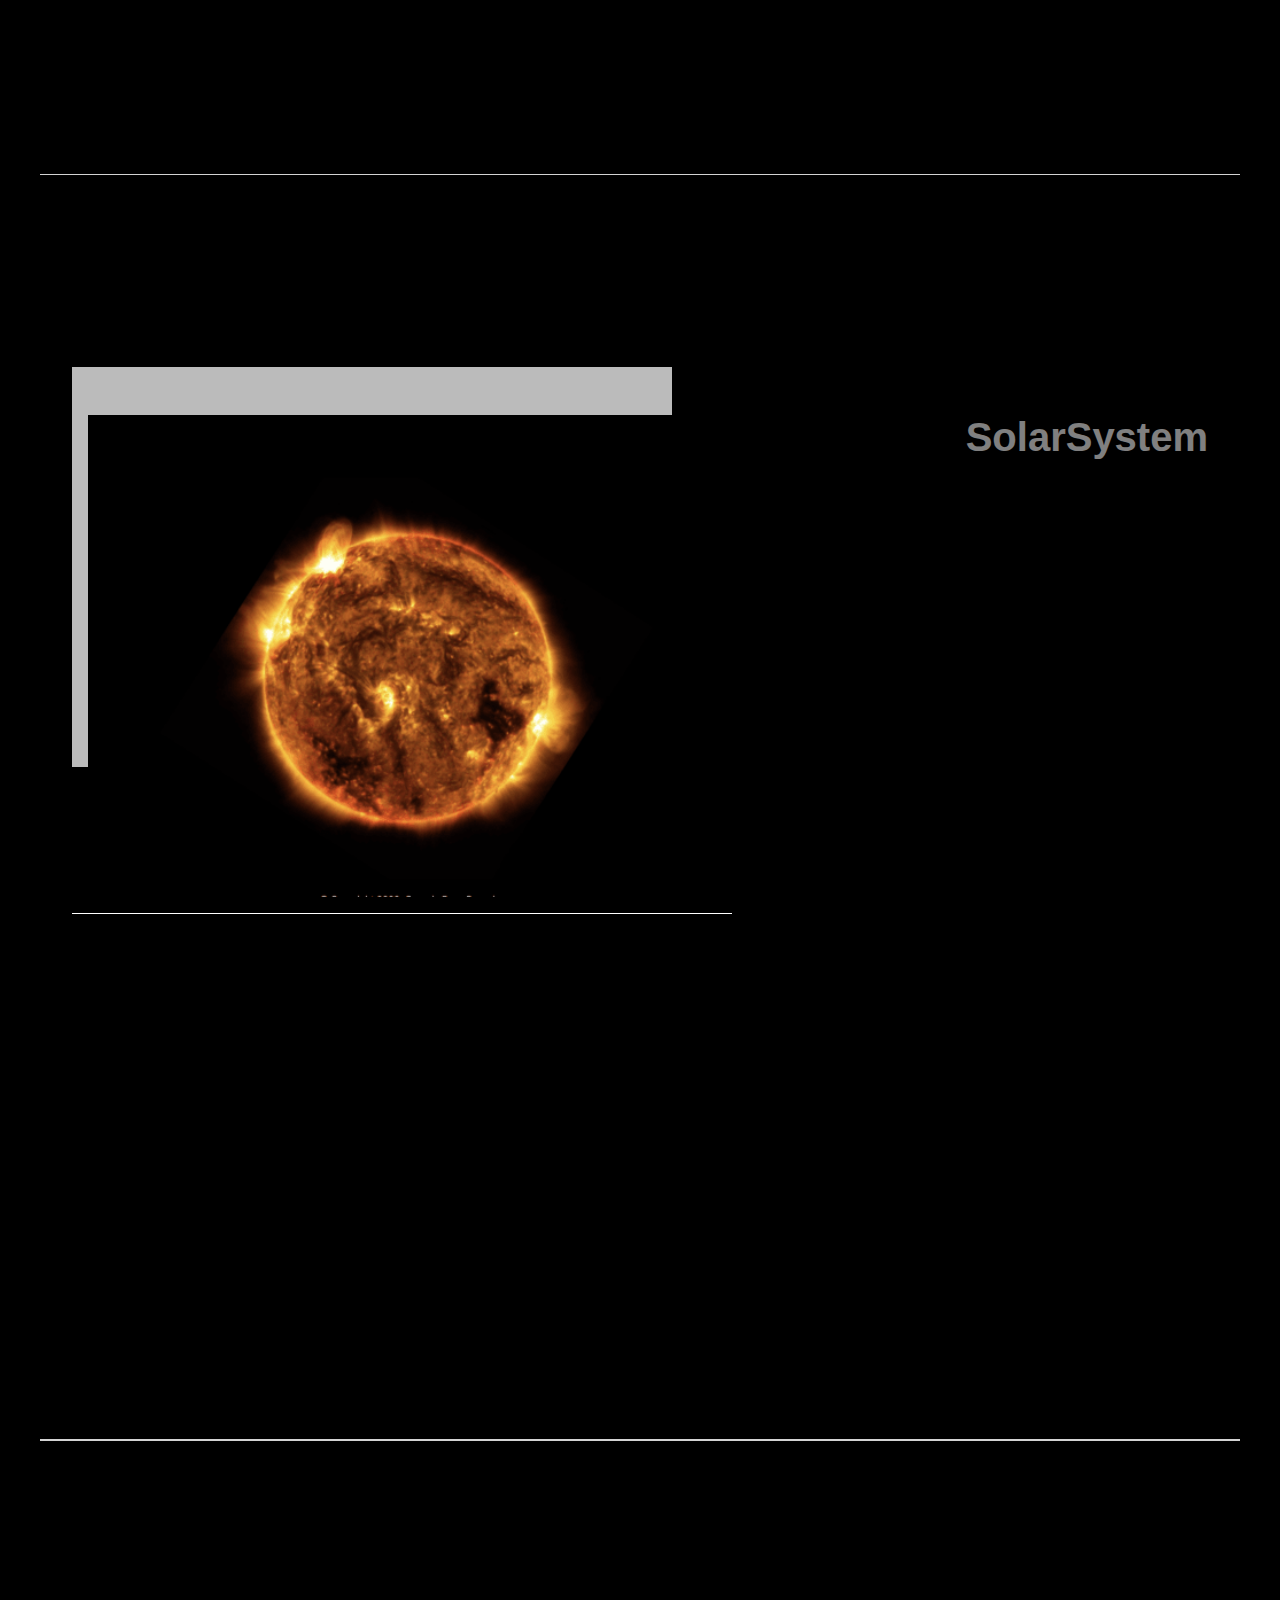
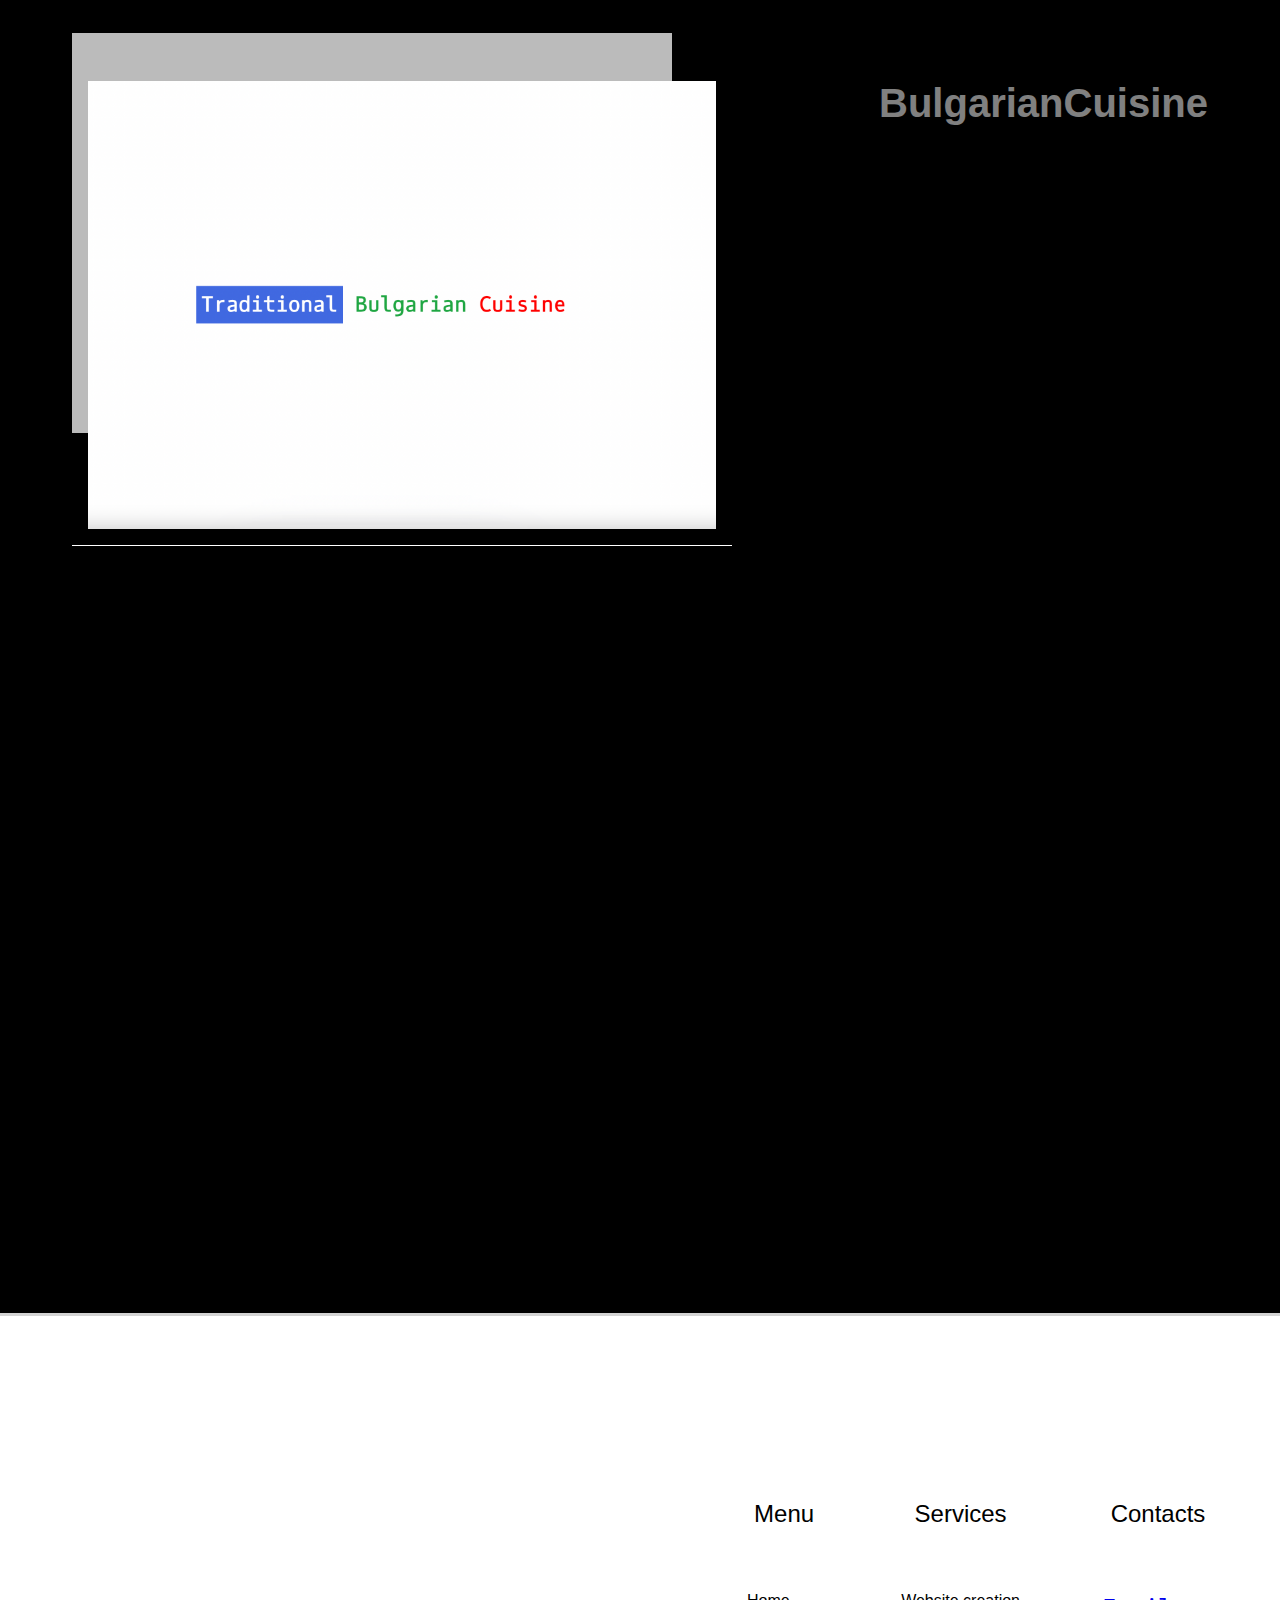
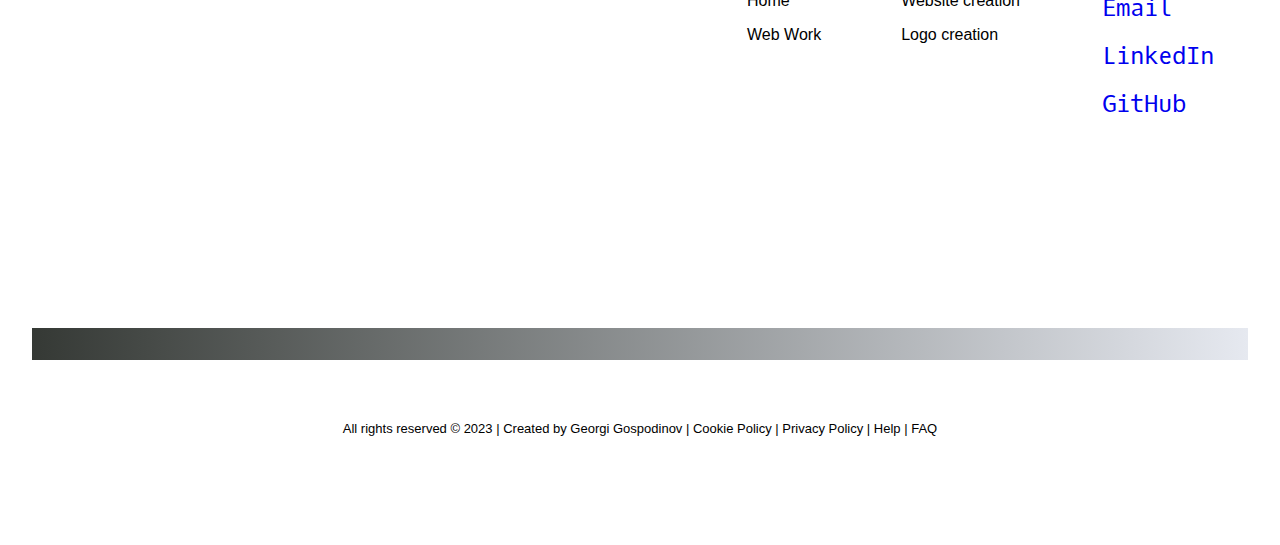
==== commit e67620d3: "update" ====
--- a/index.html
+++ b/index.html
@@ -24,7 +24,7 @@
                 </h1>
             </li>
             <li><a class="navLink link-border" href="#portfolio"> Web Work</a></li>
-            <li><a class="navLink link-border" href="#about"> About</a></li>
+            <!-- <li><a class="navLink link-border" href="#about"> About</a></li> -->
             <li><a class="navLink link-border" href="#contact">Contacts</a></li>
 
             <!-- <li><a class="link" href="https://www.linkedin.com/in/georgi-georgiev-a07534ab/" target="_blank"><span class="fa-brands fa-linkedin" aria-hidden="true"></span>
@@ -63,7 +63,7 @@
         <div class="diagonal-intro1"></div>
       
         <section id="projects"> 
-            <div class="diagonal-me-2P"></div>
+            <!-- <div class="diagonal-me-2P"></div>
            
             <div class="diagonal-me-2"></div>
             <div class="diagonal-me-2Y aboutShadow"></div>
@@ -77,21 +77,21 @@
            
                 
                 </p>
-            </div>
+            </div> -->
      
-            <div class="diagonal-intro1"></div>
-            <div class="diagonal-intro1"></div>
+            <!-- <div class="diagonal-intro1"></div>
+            <div class="diagonal-intro1"></div> -->
             <!-- <div class="diagonal-intro1"></div> -->
          
          
             <div class="section-about" >
                 <article class="container">
-                 
+                    <img class="me-img"  alt="me-img" src="./path/images/me.jpg" />
                  
                     <div class="text" >   
                                
                         <div class="smTech">
-                          
+                                                  
                             <ul class="tech-list-a"> 
                                            
                                     <li>I am a Father, Husband, Brother, Son. </li>
@@ -100,7 +100,7 @@
                             </ul>   
                        
                                     
-                            <ul class="tech-list-a">
+                            <!-- <ul class="tech-list-a">
                                 <li>TECHNICAL EDUCATION     <svg xmlns="http://www.w3.org/2000/svg" width="24" height="24" viewBox="0 0 24 24" id="education"><path d="M12 14c-.1 0-.2 0-.3-.1l-11-4C.3 9.8 0 9.4 0 9s.3-.8.7-.9l11-4c.2-.1.5-.1.7 0l11 4c.3.1.6.5.6.9s-.3.8-.7.9l-11 4c-.1.1-.2.1-.3.1zM3.9 9l8.1 2.9L20.1 9 12 6.1 3.9 9z"></path><path d="M19 20h-7c-.6 0-1-.4-1-1s.4-1 1-1h6c-.1-2.6-.7-4.8-1.7-6.4-.3-.5-.1-1.1.3-1.4.5-.3 1.1-.1 1.4.3 1.3 2.1 2 5 2 8.4 0 .7-.4 1.1-1 1.1z"></path><path d="M12 20H5c-.6 0-1-.4-1-1 0-3.4.7-6.3 2-8.4.3-.5.9-.6 1.4-.3.5.3.6.9.3 1.4-1 1.6-1.6 3.8-1.7 6.4h6c.6 0 1 .4 1 1s-.4.9-1 .9zm10 0c-.6 0-1-.4-1-1V9c0-.6.4-1 1-1s1 .4 1 1v10c0 .6-.4 1-1 1z"></path></svg>
                                 </li>
                                 <li>   </li>
@@ -112,12 +112,12 @@
                                 <li>Software Development SCQF Level 8 at CodeClan.</li>
                                 <li>Functional Programming with JavaScript at SoftUni.</li>
                                 <li>Routing and Switching at Cisco Academy®.</li> 
-                            </ul>
+                            </ul> -->
                         
                           
                  
                  
-                            <ul class="tech-list-a">
+                            <!-- <ul class="tech-list-a">
                                 <li>MY FAVORITE TECHNOLOGIES</li>
                                 <li></li>
                                 <li>  <div class="diagonal-me-2"></div></li>
@@ -132,7 +132,7 @@
                                 <i class="fa-brands fa-react"></i> | 
                                 <i class="fa-brands fa-node"></i> 
                             </li> 
-                              <!-- <li>Testing Frameworks - Mocha | Jest | JUnit 5  -->
+                          
                               <li>DevOps - <i class="fa-brands fa-git"></i> | <i class="fa-brands fa-github"></i> | <i class="fa-brands fa-docker"></i> | <i class="fa-brands fa-aws"></i>  </li>
                               </li>     
 
@@ -147,12 +147,13 @@
                                         <svg xmlns="http://www.w3.org/2000/svg" width="34" height="32" id="intellij"><path fill="#444" d="M5.852 8.2v-.54c.014-.065.029-.129.041-.194A2.84 2.84 0 0 1 8.71 5.124c3.763.01 7.526.003 11.289.003h.185v.189c0 3.524.003 7.049-.003 10.573a18.819 18.819 0 0 1-.078 1.52 9.423 9.423 0 0 1-.473 2.188 10.988 10.988 0 0 1-3.339 4.955 10.942 10.942 0 0 1-4.413 2.303c-.674.175-1.357.301-2.054.323-.507.016-1.019.048-1.521-.006-1.128-.119-2.048-.946-2.34-2.042-.047-.177-.074-.358-.111-.537v-.405c.021-.105.042-.21.061-.315.252-1.367 1.482-2.345 2.918-2.3a6 6 0 0 0 1.284-.093c1.301-.247 2.374-.897 3.208-1.927.777-.96 1.193-2.062 1.203-3.298.014-1.768.004-3.537.004-5.305 0-.19 0-.191-.191-.191-1.809 0-3.618.002-5.426-.002a3.917 3.917 0 0 1-.71-.056c-1.128-.215-1.868-.882-2.229-1.967-.057-.172-.082-.356-.122-.534zM25.352 4.797c.18.034.362.056.539.103.821.217 1.356.76 1.694 1.517.232.521.35 1.072.379 1.641.018.35.025.701.025 1.052.002 4.816.005 9.632-.003 14.449-.001.772-.137 1.529-.513 2.22-.485.893-1.233 1.36-2.258 1.378-.639.011-1.219-.149-1.714-.561-.463-.386-.741-.895-.92-1.461a5.3 5.3 0 0 1-.242-1.59c-.004-5.055-.007-10.11.003-15.164.002-.819.158-1.616.593-2.332.436-.718 1.068-1.135 1.911-1.217.044-.004.086-.021.129-.032h.378z"></path><path fill="#444" d="M5.852 15.871c.021-.085.046-.169.061-.254a3.228 3.228 0 0 1 2.677-2.645c1.735-.272 3.398.933 3.673 2.662a3.227 3.227 0 0 1-2.656 3.686c-1.756.291-3.409-.922-3.693-2.624-.016-.095-.042-.189-.063-.284v-.54z"></path></svg> |
                                          <svg xmlns="http://www.w3.org/2000/svg" width="32" height="32" id="visualstudio"><path fill="#444" d="M17.319 9.414c-2.444 2.444-4.5 4.435-4.597 4.435-.081 0-1.424-.987-2.962-2.185L6.976 9.479 4.71 10.612v11.331l2.266 1.133 2.574-2.007c1.425-1.117 2.736-2.12 2.914-2.234.324-.194.647.097 4.84 4.274l4.484 4.484 2.752-1.117 2.752-1.101V7.18l-2.104-.842c-1.149-.47-2.396-.955-2.768-1.101l-.664-.259-4.435 4.435zm4.387 6.864c0 2.493-.032 4.532-.097 4.532-.227 0-5.73-4.435-5.682-4.581.049-.178 5.471-4.468 5.666-4.468.065-.016.114 2.023.114 4.516zM8.837 14.659l1.619 1.619-1.619 1.619c-.89.89-1.667 1.619-1.732 1.619-.081 0-.13-1.457-.13-3.237s.048-3.238.13-3.238c.065 0 .842.729 1.732 1.619z"></path></svg>
                               </li>
-                            </ul>    
+                            </ul>     -->
     
                         </div>
+                       
                      
                     </div>     
-                    <img class="me-img"  alt="me-img" src="./path/images/me.jpg" />
+               
               
                 </article>
        
@@ -164,12 +165,56 @@
       
             <div class="diagonal-me-2"></div>
             <div class="diagonal-me-2"></div>
+
+            <div class="diagonal-me-2P"></div>
+           
+            <div class="diagonal-me-2"></div>
+            <div class="diagonal-me-2Y aboutShadow"></div>
+            <div class="diagonal-me-2"></div>
           
             <div id="portfolio"><p class="proudof">Web Work</p>
             </div>
          
             <div class="diagonal-intro1"></div>
             <div class="diagonal-intro1"></div>
+
+            <div class="section-white">
+                <article class="container">
+                    <div class="text" >                         
+                        <h2>CodEdit.</h2>                             
+                    </div>                            
+               <!-- <img class="seeker-img" alt="globe" src="./path/images/globe.png" /> -->
+                <div class="flip-box">
+                    <div class="flip-box-inner">
+                    <div class="flip-box-front">
+                        <img class="seeker-img" alt="globe" src="./path/images/codEdit.png" />
+                    </div>
+                    <div class="flip-box-back">
+                        <div class="back-shadow">
+                        <ul class="tech-list-sm">
+
+                                <li>Online compiler. </li>
+                                <li> <div class="diagonal-me-2"></div> </li>    
+                                <li>CodEdit compute multiple languages.
+                            
+                                <a class="link" href="https://github.com/gergacio/CodEdit" target="_blank"><span class="fa-brands fa-github" aria-hidden="true"></span> 
+                                        <span class="sr-only">GitHub</span></a>     
+                                </li> 
+                                <li>Tech Stack: MongoDB | Express.js | React | Node.js </li>                                
+                                                
+                        </ul>
+                    </div>
+                    </div>
+                    </div>
+                </div>
+
+                   
+                </article>
+            </div>
+        
+    <!-- black space -->
+    <div class="diagonal-intro1"></div>
+    <div class="diagonal-intro1"></div>
          
 
             <div class="diagonal-me-2"></div>
@@ -198,7 +243,8 @@
                                                 <span class="sr-only">AWS</span></a>
                                         <a class="link" href="https://github.com/gergacio/theSeeker" target="_blank"><span class="fa-brands fa-github" aria-hidden="true"></span> 
                                                 <span class="sr-only">GitHub</span></a>     
-                                        </li>                                
+                                        </li>  
+                                        <li>Tech Stack: MongoDB | Express.js | React | Node.js </li>                                    
                                                         
                                 </ul>
                             </div>
@@ -221,7 +267,7 @@
 
                 <article class="container">
                     <div class="text" >
-                        <h2>InSevenMinutes.</h2>                               
+                        <h2>InSevenMinutes</h2>                               
                     </div> 
                  
                    <div class="flip-box">
@@ -242,6 +288,7 @@
                                  <a class="link" href="https://github.com/gergacio/In7Minutes." target="_blank"><span class="fa-brands fa-github" aria-hidden="true"></span> 
                                         <span class="sr-only">GitHub</span></a>                              
                             </li>
+                            <li>Tech Stack: PostgreSQL | Spring Boot | React</li>        
                                             
                     </ul>
                     </div>
@@ -268,7 +315,7 @@
               
                        <article class="container">
                         <div class="text" >                    
-                           <h2>SolarSystem.</h2>                              
+                           <h2>SolarSystem</h2>                              
                         </div>  
                     
                             <div class="flip-box">
@@ -287,6 +334,7 @@
                                                 <a class="link" href="https://github.com/gergacio/solarSystemApp" target="_blank"><span class="fa-brands fa-github" aria-hidden="true"></span> 
                                                     <span class="sr-only">GitHub</span></a> 
                                             </li>
+                                            <li>Tech Stack: MongoDB | Express.js | React | Node.js </li>        
                                                             
                                     </ul>
                                 </div>
@@ -308,7 +356,7 @@
              <article class="container">
                   
                  <div class="text" >                  
-                     <h2>BulgarianCuisine.</h2>         
+                     <h2>BulgarianCuisine</h2>         
                     
                  </div>  
              
@@ -334,6 +382,7 @@
                                          <a class="link" href="https://github.com/gergacio/recipeApp" target="_blank"><span class="fa-brands fa-github" aria-hidden="true"></span> 
                                          <span class="sr-only">GitHub</span></a> 
                                         </li>
+                                        <li>Tech Stack: MongoDB | Express.js | React | Node.js </li>    
                                                         
                                 </ul>
                                 </div>
@@ -367,7 +416,7 @@
                     <ul class="footer-list">
                         <li><a class="link-border-footer" href="#intro">Home</a></li>
                         <li><a class="link-border-footer" href="#portfolio">Web Work</a></li>
-                        <li><a class="link-border-footer" href="#about">About</a></li>
+                        <!-- <li><a class="link-border-footer" href="#about">About</a></li> -->
                      
                     </ul>           
                 </div>
--- a/style.css
+++ b/style.css
@@ -615,8 +615,8 @@
 
 
   .container {
-   margin-top: 15rem;
-   margin-bottom: 15rem;
+    margin-top: 10rem; 
+   /* margin-bottom: 15rem;  */
  
   }
   .recipeDesc {
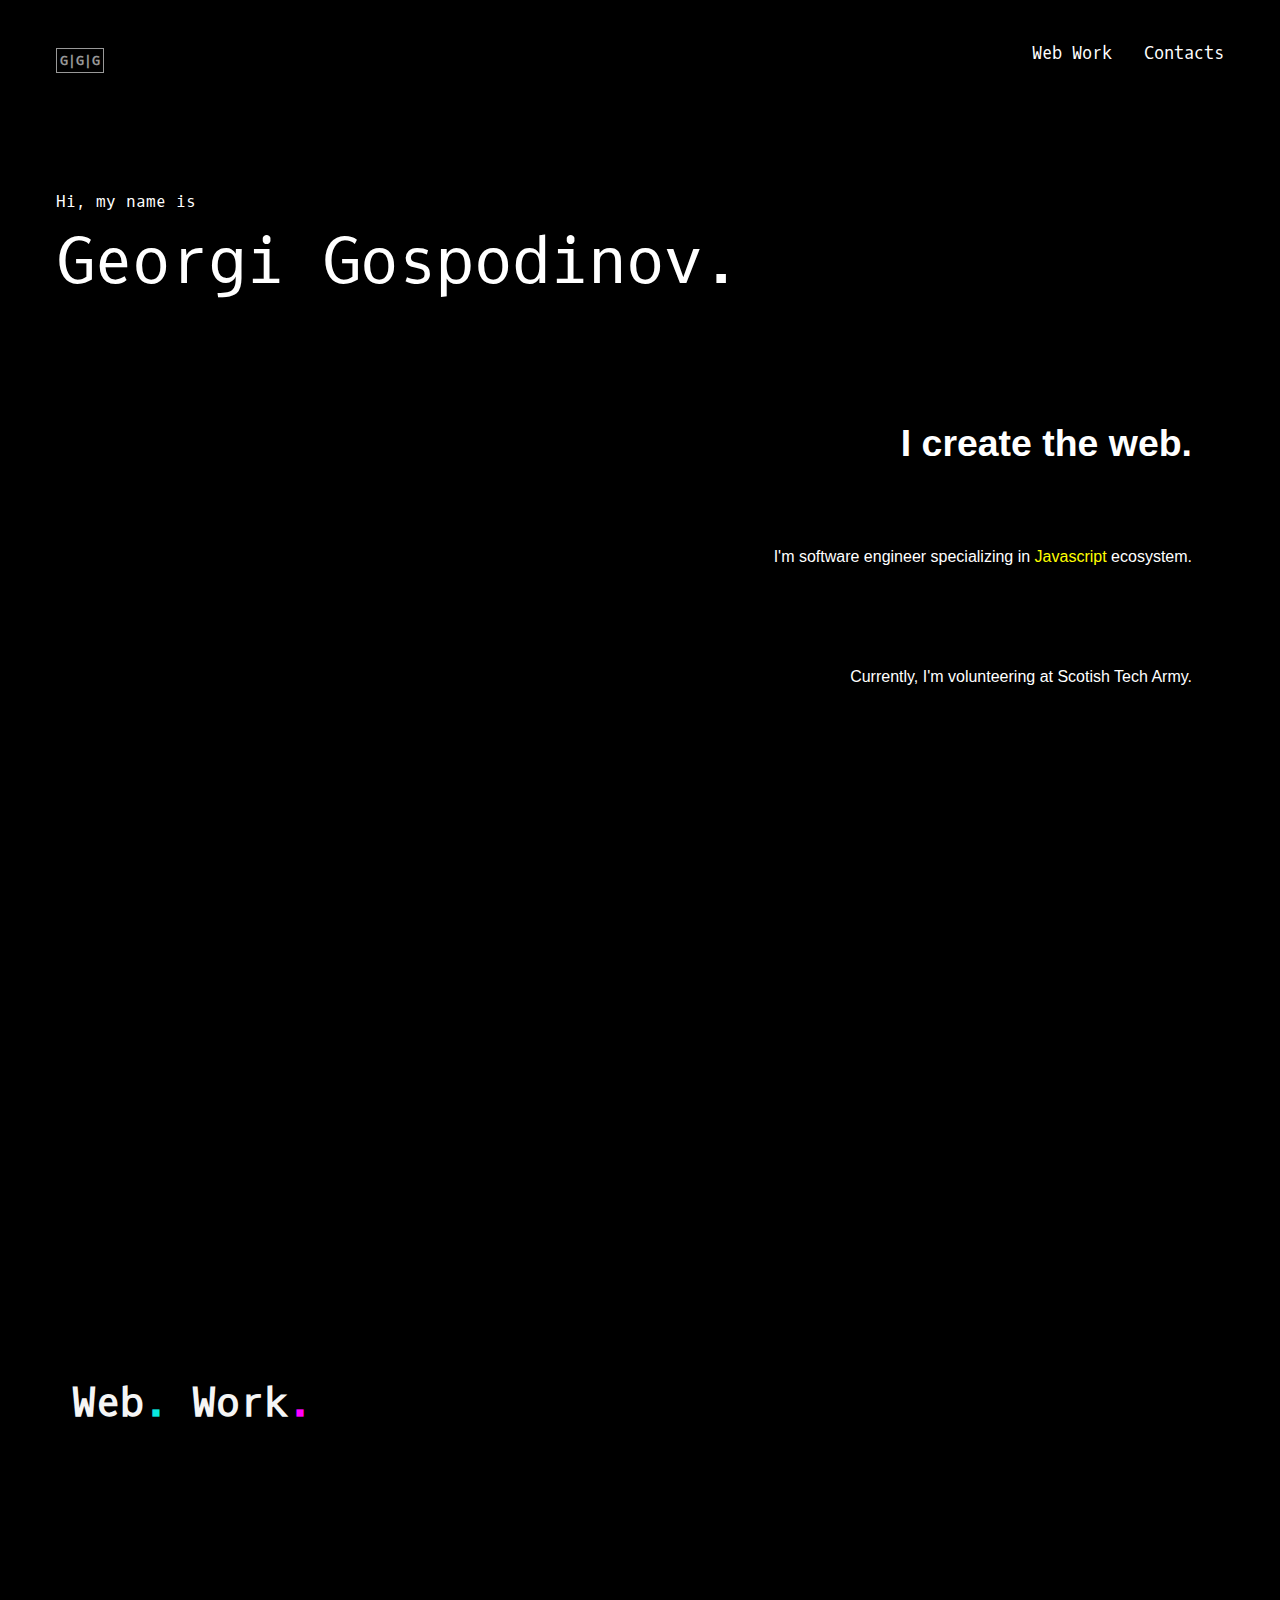
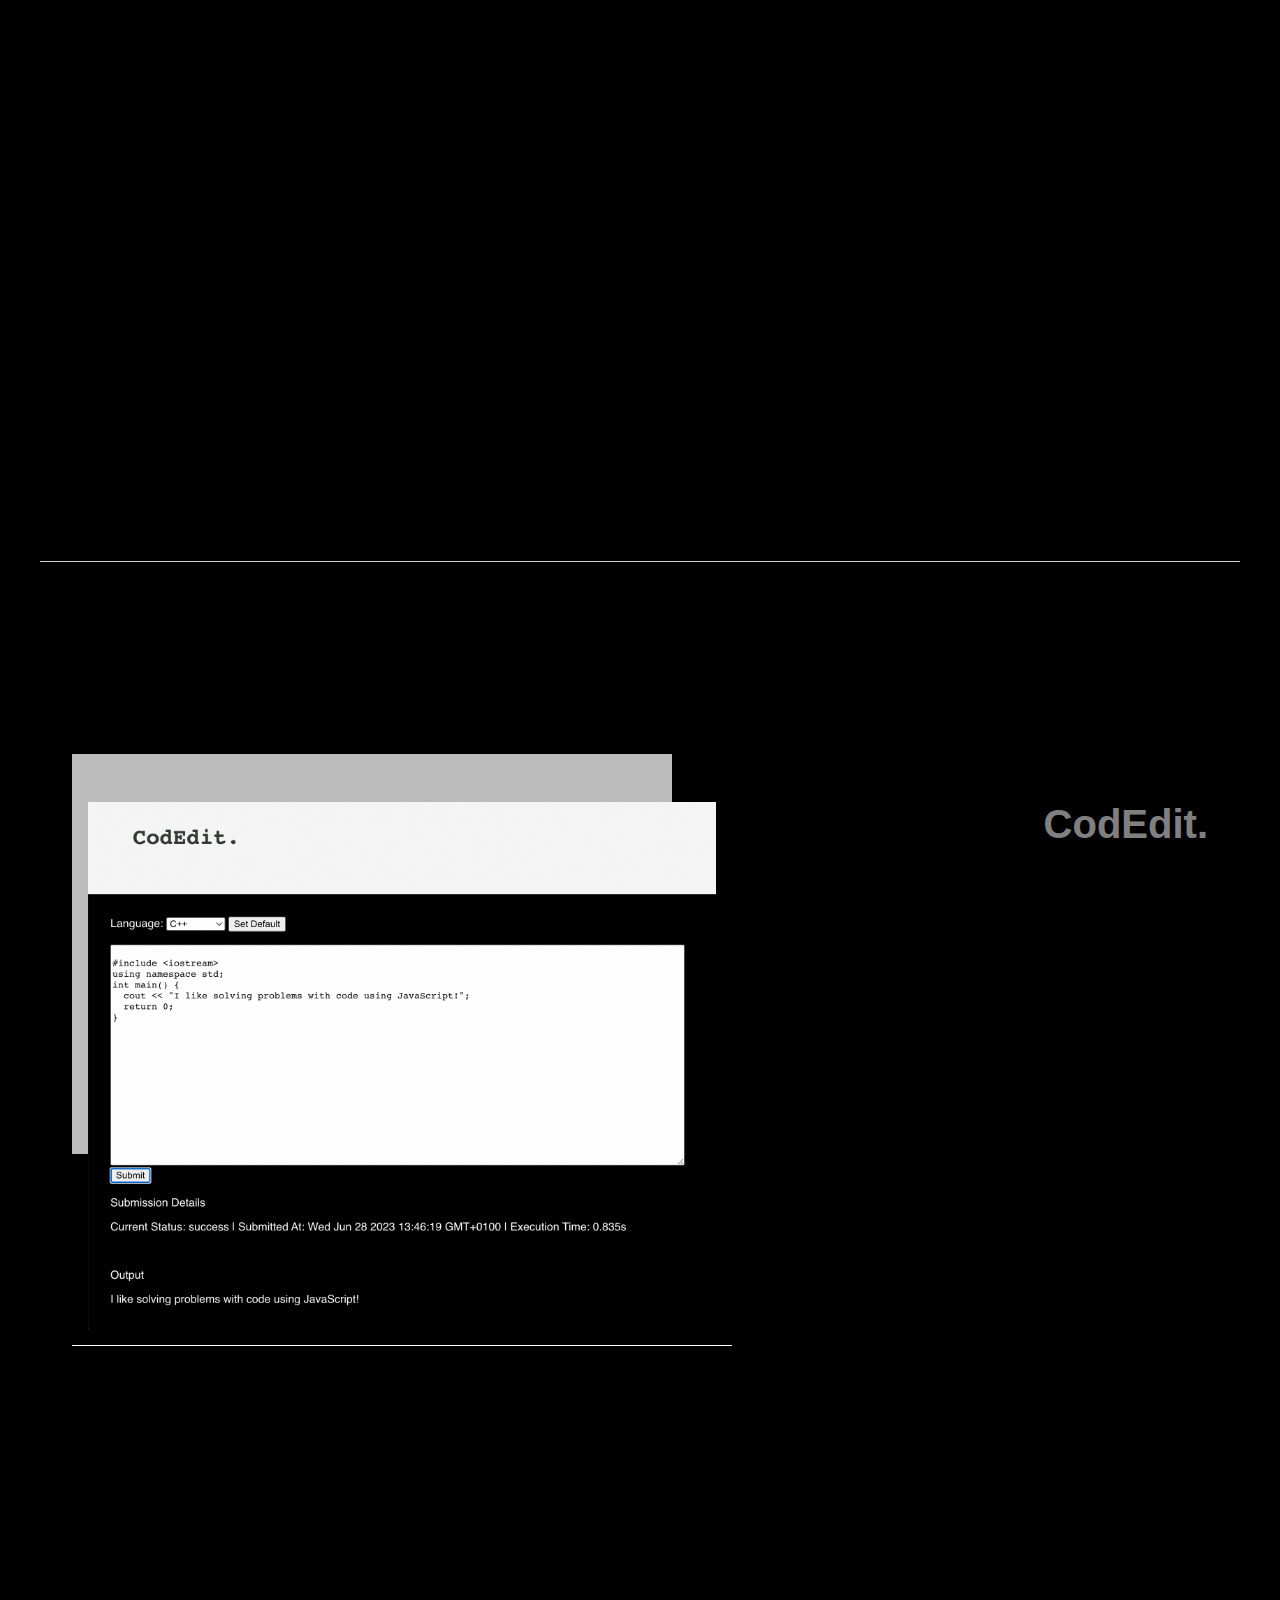
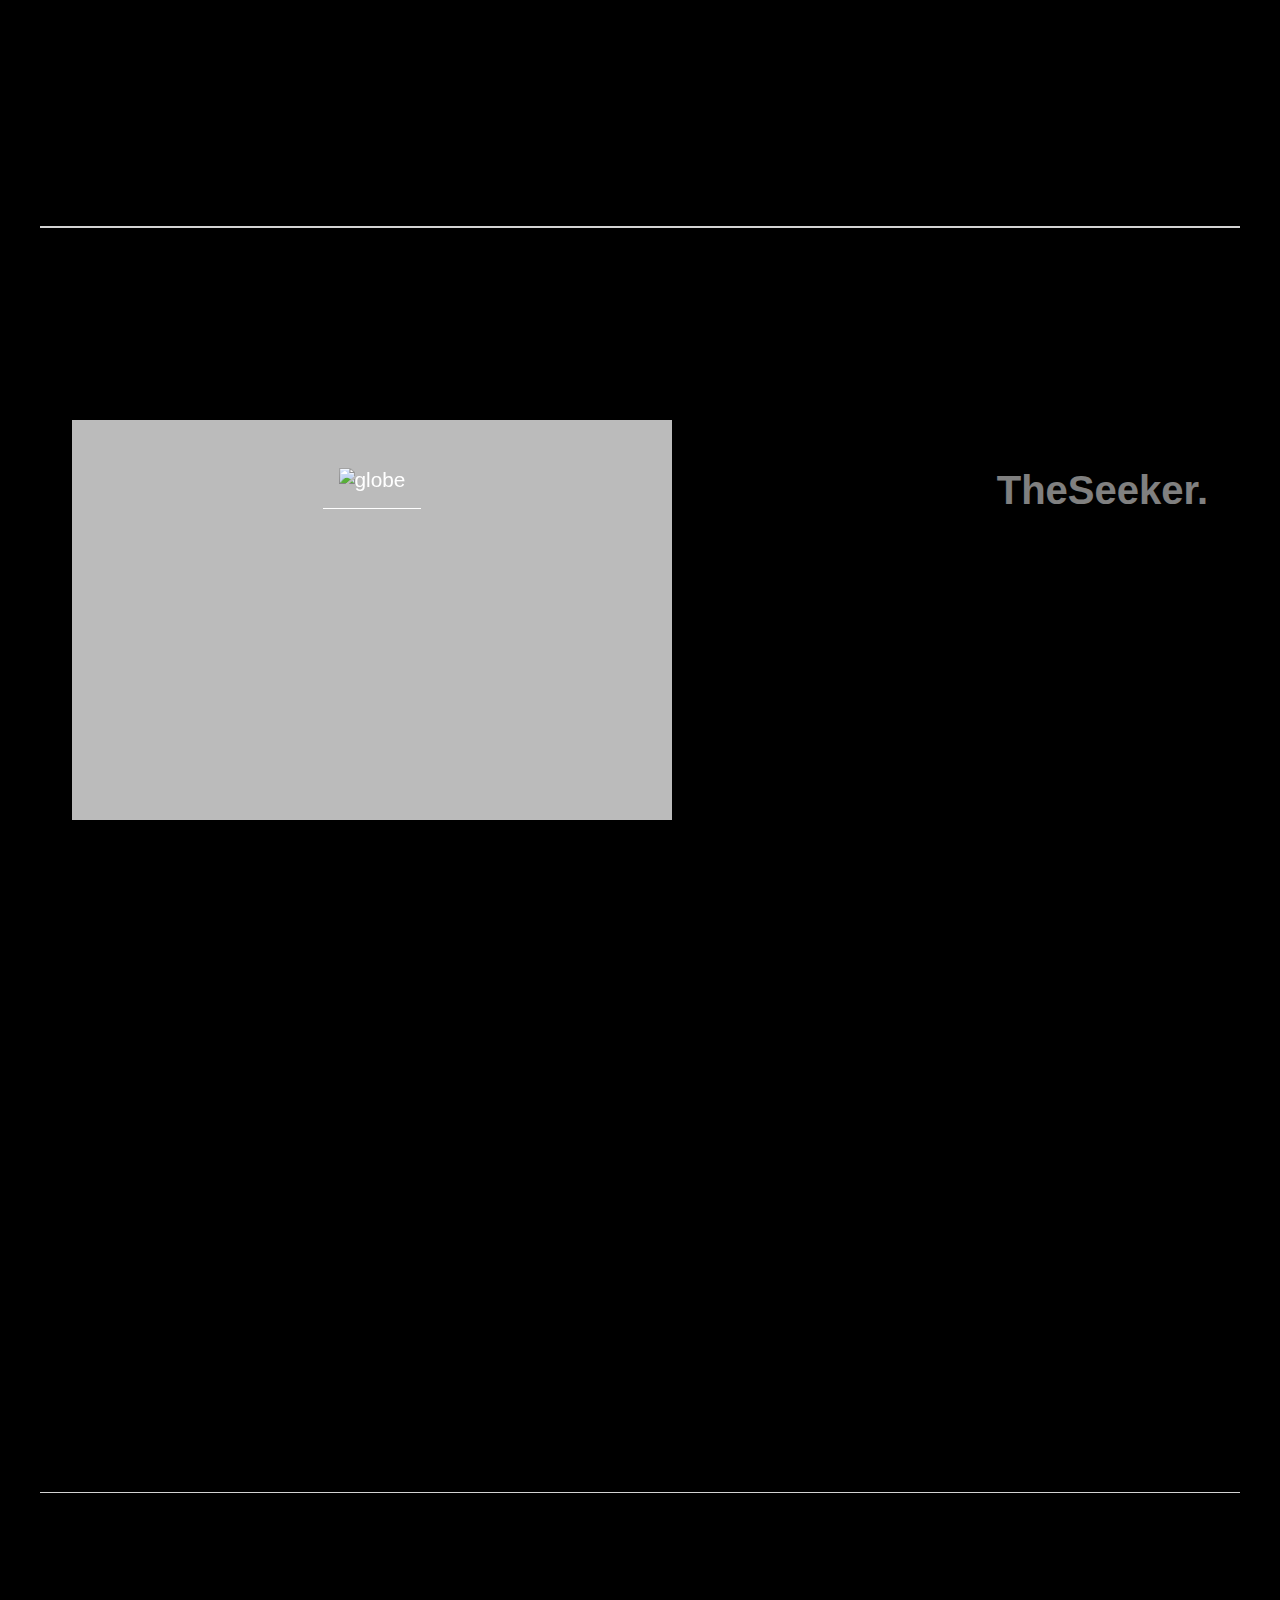
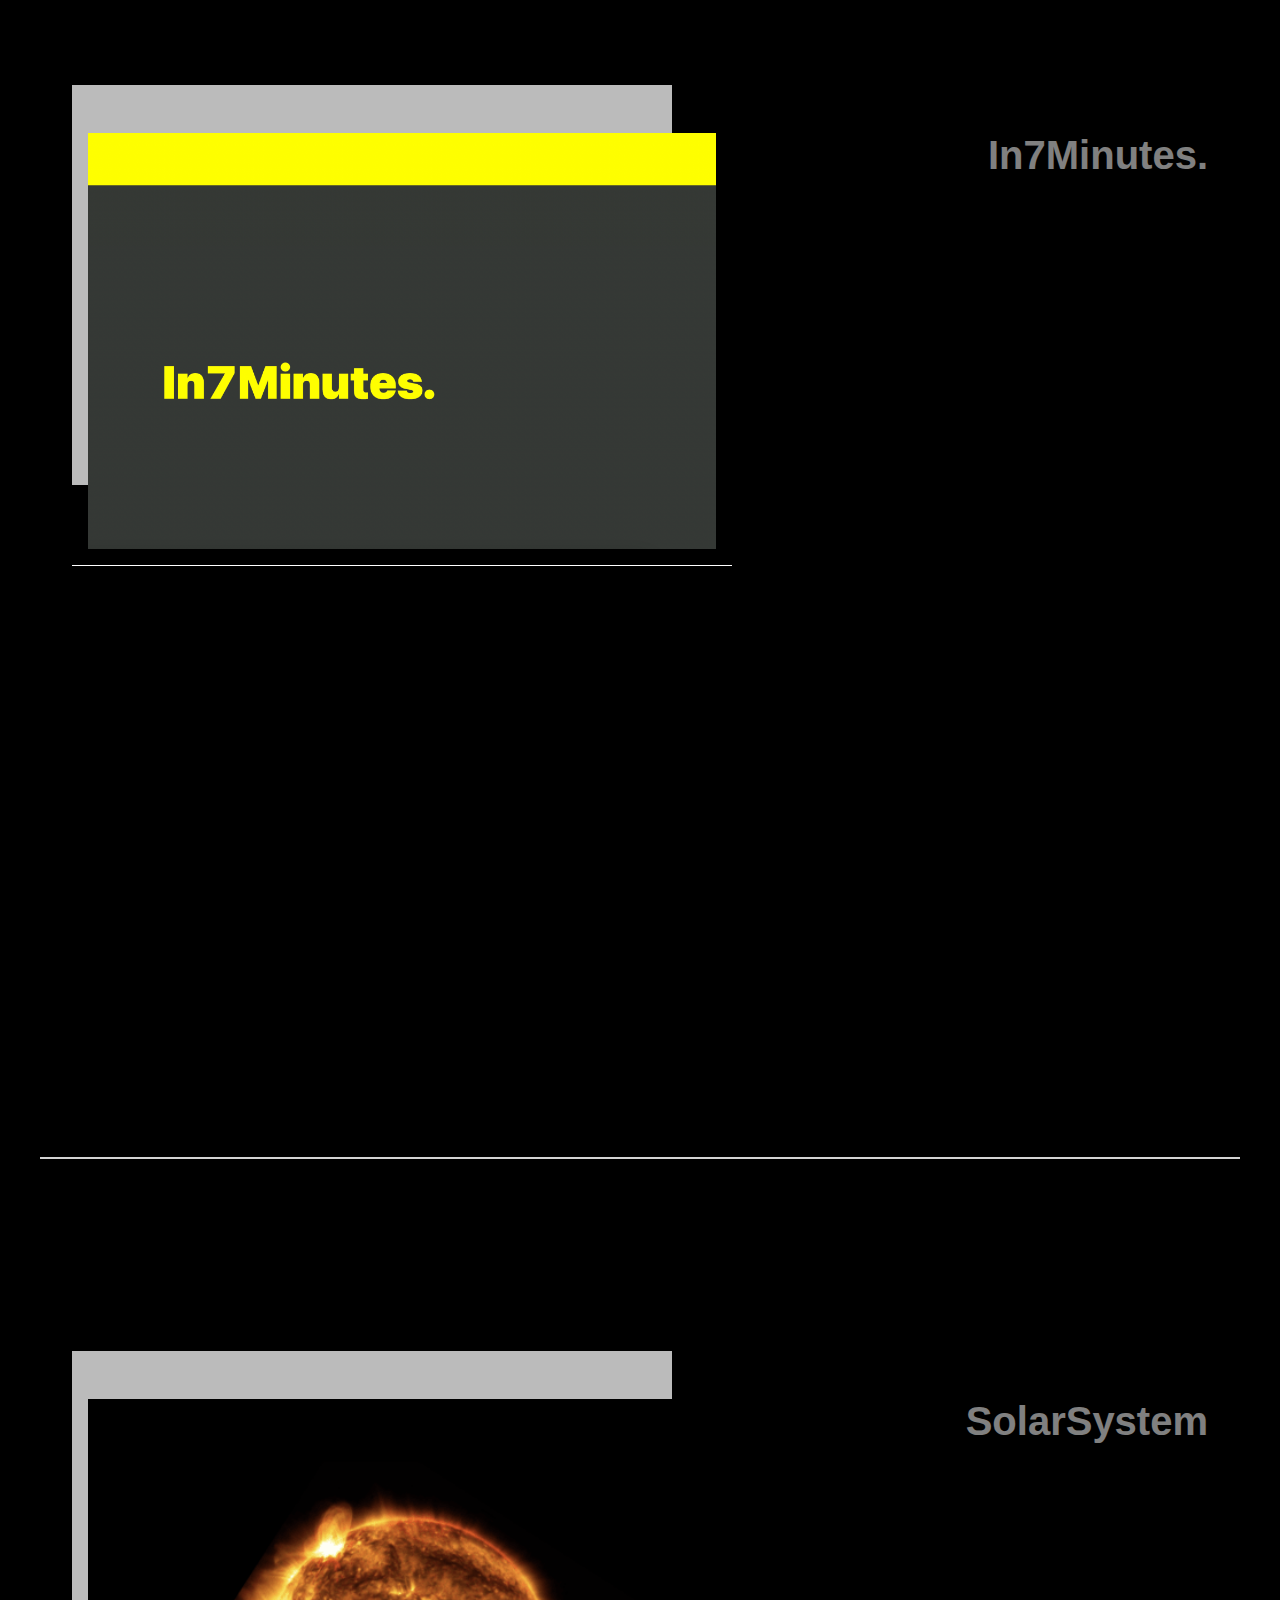
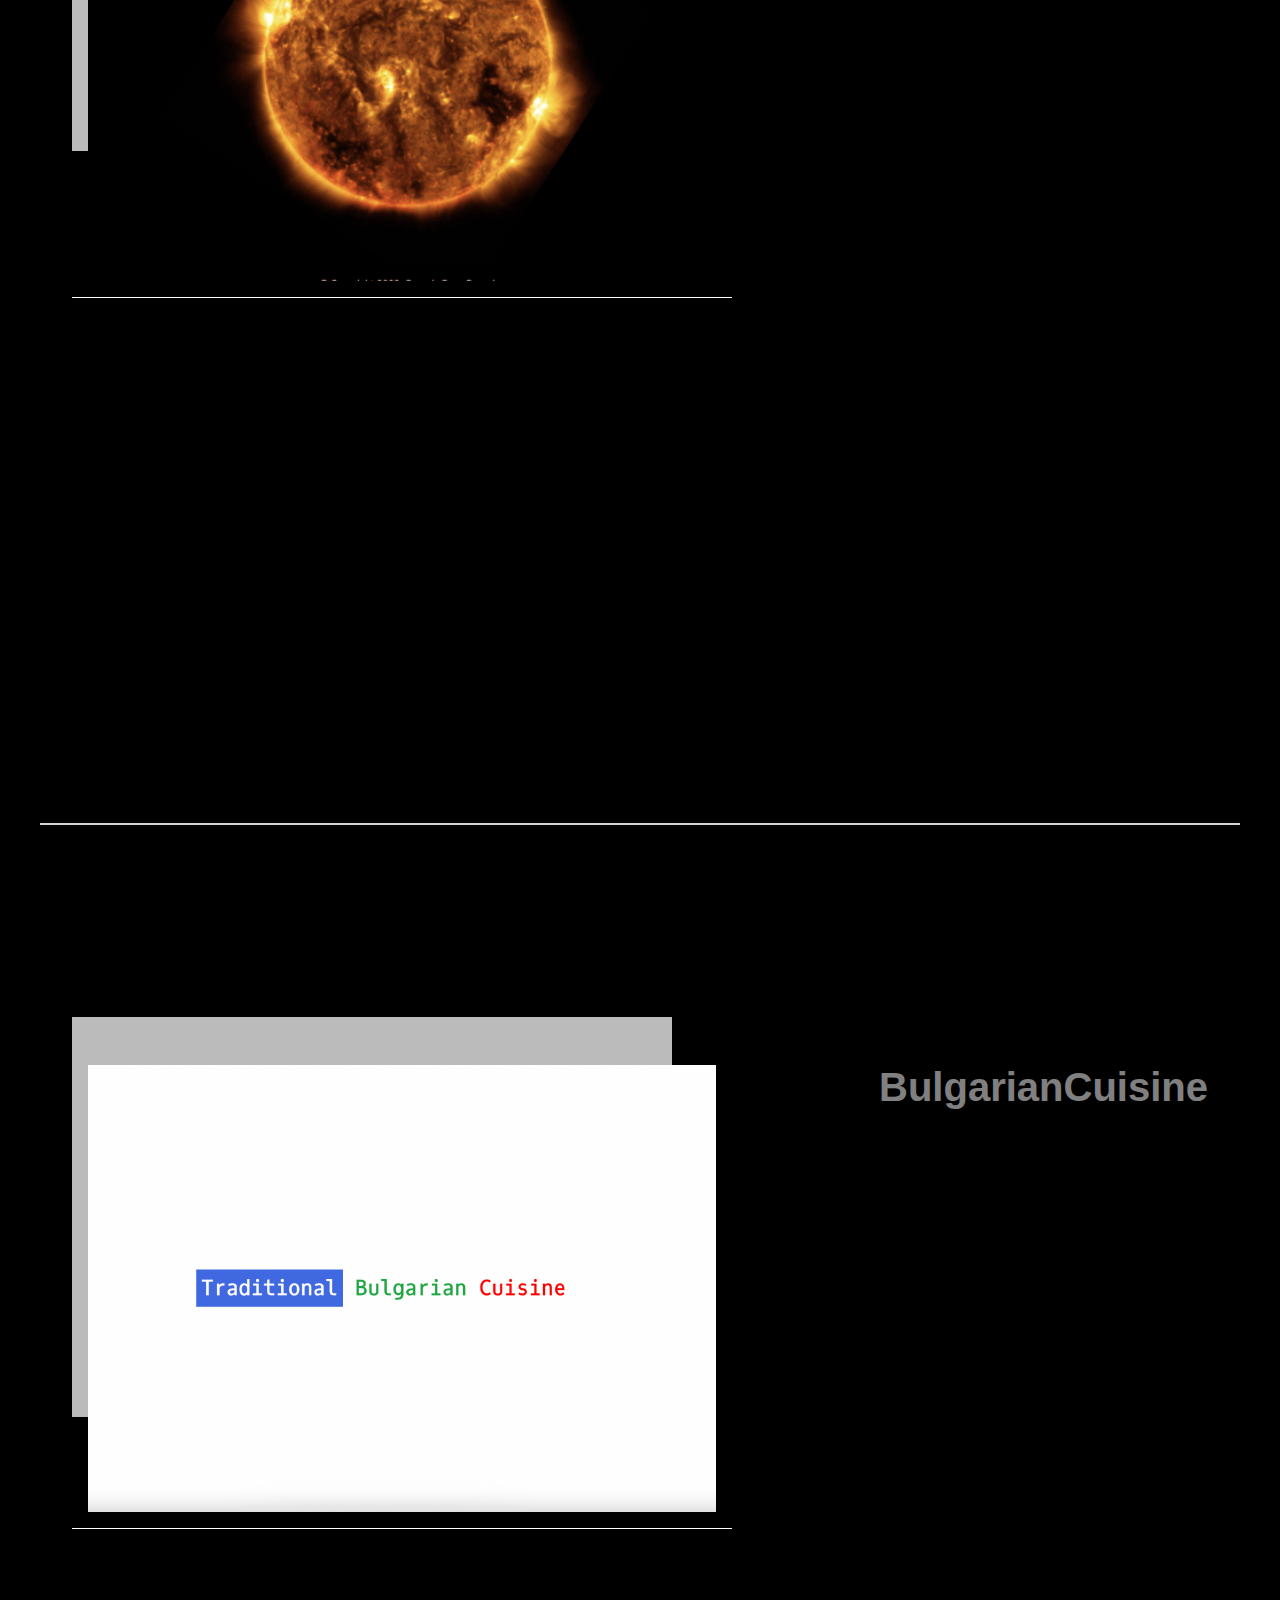
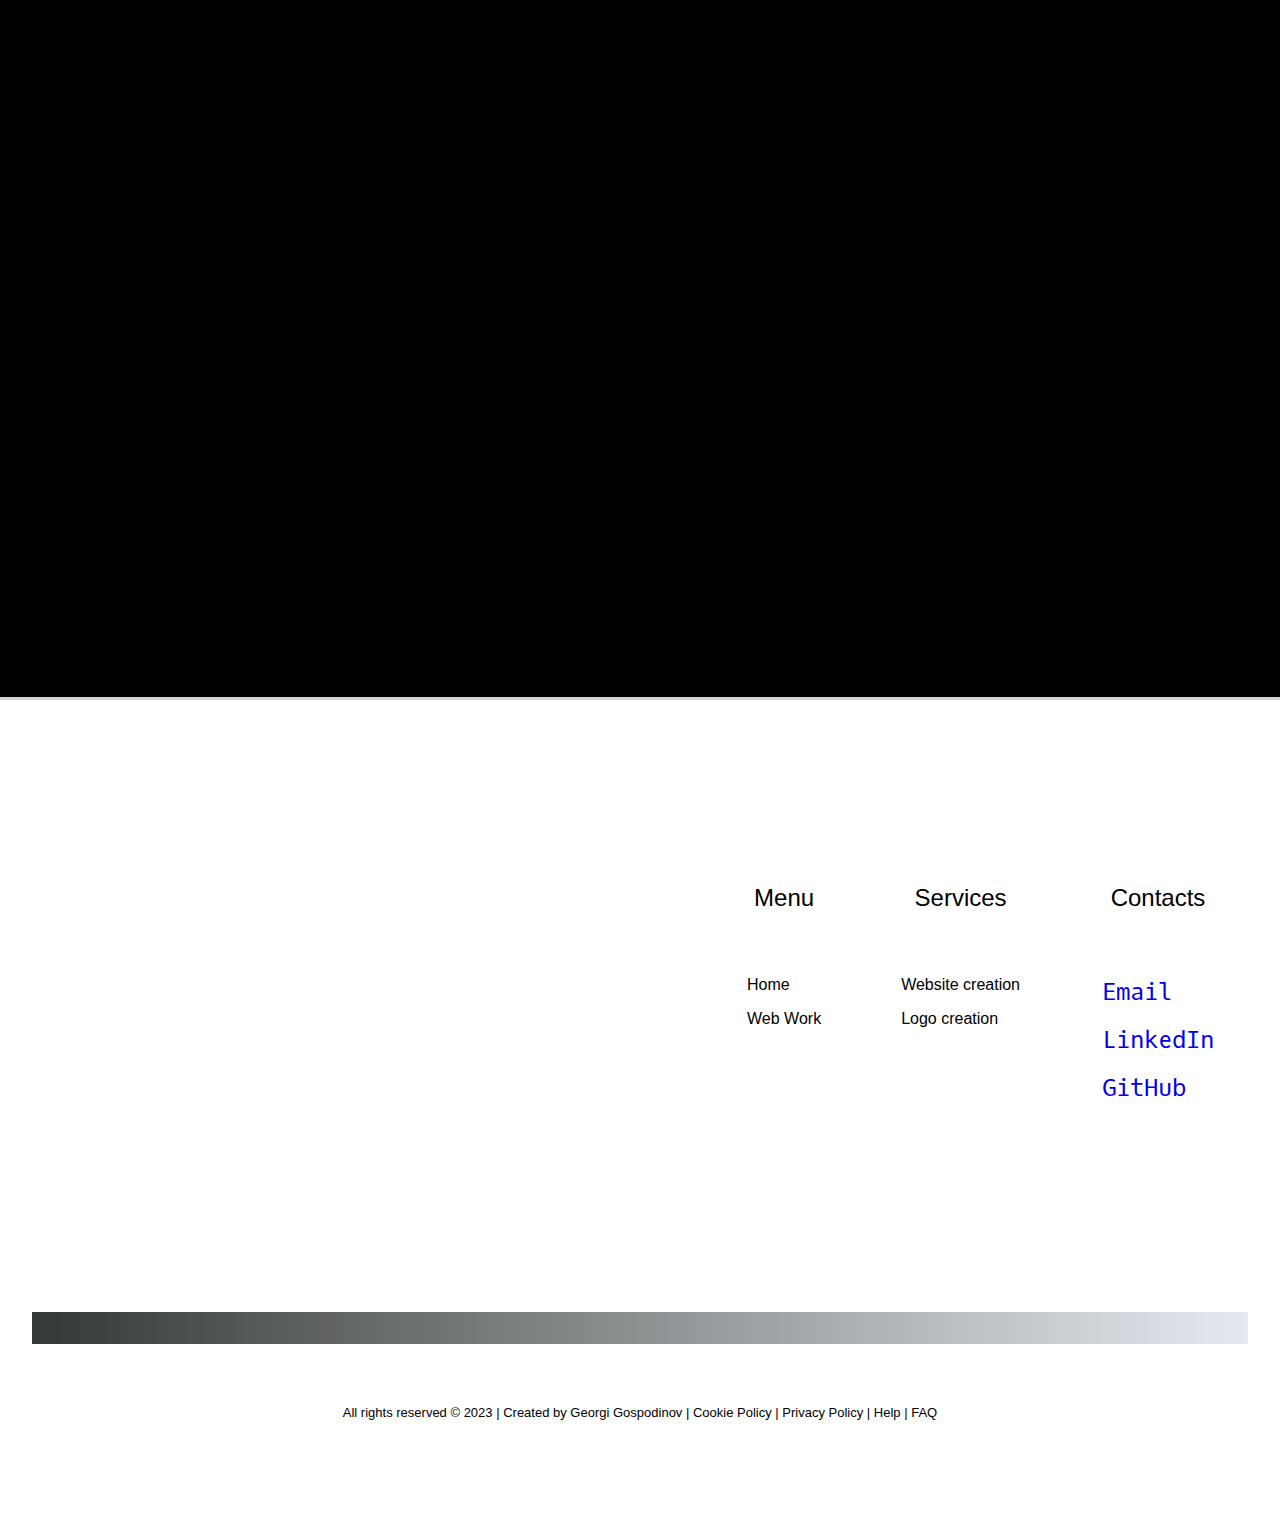
==== commit 88be1257: "Merge pull request #34 from gergacio/update" ====
--- a/index.html
+++ b/index.html
@@ -52,15 +52,106 @@
             <p>Currently, I'm volunteering at  <a class="link-border " href="https://www.scottishtecharmy.org/" target=”_blank”>  Scotish Tech Army</a>.
                 <!-- <a class="link" href="https://github.com/Scottish-Tech-Army/dressCode" target="_blank"><span class="fa-brands fa-github" aria-hidden="true"></span> 
                     <span class="sr-only">GitHub</span></a> -->
-            </p>
+                   
+            </p>  
 
         </div>
+        <!-- <div>
+            <div> <img class="me-img"  alt="me-img" src="./path/images/me.jpg" />  </div>
+            <ul class="tech-list-a"> 
+                       
+                       
+                <li>I am a Father, Husband, Brother, Son. </li>
+                <li>I am a live music lover. I really enjoy listening bass opera singers and Bulgarian folk music.</li>
+                <li>I like Sufi Whirling Dervishes. I really appreciate Spiritual Literature.</li>                      
+           </ul>  
+        </div> -->
  
     </section>
+    <section class="section-me">
+        <article>
+          
+         
+            <div class="text" >   
+              
+                       
+                <div>
+                   
+                                          
+                    <!-- <ul class="tech-list-a"> 
+                       
+                            <li> <img class="me-img"  alt="me-img" src="./path/images/me.jpg" />  </li>
+
+                                   
+                            <li>I am a Father, Husband, Brother, Son. </li>
+                            <li>I am a live music lover. I really enjoy listening bass opera singers and Bulgarian folk music.</li>
+                            <li>I like Sufi Whirling Dervishes. I really appreciate Spiritual Literature.</li>                      
+                    </ul>    -->
+               
+                            
+                    <!-- <ul class="tech-list-a">
+                        <li>TECHNICAL EDUCATION     <svg xmlns="http://www.w3.org/2000/svg" width="24" height="24" viewBox="0 0 24 24" id="education"><path d="M12 14c-.1 0-.2 0-.3-.1l-11-4C.3 9.8 0 9.4 0 9s.3-.8.7-.9l11-4c.2-.1.5-.1.7 0l11 4c.3.1.6.5.6.9s-.3.8-.7.9l-11 4c-.1.1-.2.1-.3.1zM3.9 9l8.1 2.9L20.1 9 12 6.1 3.9 9z"></path><path d="M19 20h-7c-.6 0-1-.4-1-1s.4-1 1-1h6c-.1-2.6-.7-4.8-1.7-6.4-.3-.5-.1-1.1.3-1.4.5-.3 1.1-.1 1.4.3 1.3 2.1 2 5 2 8.4 0 .7-.4 1.1-1 1.1z"></path><path d="M12 20H5c-.6 0-1-.4-1-1 0-3.4.7-6.3 2-8.4.3-.5.9-.6 1.4-.3.5.3.6.9.3 1.4-1 1.6-1.6 3.8-1.7 6.4h6c.6 0 1 .4 1 1s-.4.9-1 .9zm10 0c-.6 0-1-.4-1-1V9c0-.6.4-1 1-1s1 .4 1 1v10c0 .6-.4 1-1 1z"></path></svg>
+                        </li>
+                        <li>   </li>
+                        <li>  <div class="diagonal-me-2"></div></li>
+            
+                      
+                        <li>Engineering at Technical University of Gabrovo.</li>
+                        <li>Computer Systems at Telematika College.</li>
+                        <li>Software Development SCQF Level 8 at CodeClan.</li>
+                        <li>Functional Programming with JavaScript at SoftUni.</li>
+                        <li>Routing and Switching at Cisco Academy®.</li> 
+                    </ul> -->
+                
+                  
+         
+         
+                    <!-- <ul class="tech-list-a">
+                        <li>MY FAVORITE TECHNOLOGIES</li>
+                        <li></li>
+                        <li>  <div class="diagonal-me-2"></div></li>
+                      <li>Project Management - <i class="fa-brands fa-jira"></i> | <i class="fa-brands fa-trello"></i></li>
+                      <li>Programming Languages - <i class="fa-brands fa-js"></i> | <i class="fa-brands fa-java"></i> | <i class="fa-brands fa-python"></i> </li>      
+                        
+                      <li>Web Dev - <i class="fa-brands fa-firefox"></i> | 
+                        <i class="fa-brands fa-figma"></i> | 
+                        <i class="fa-brands fa-html5"></i> | 
+                        <i class="fa-brands fa-css3-alt"></i> | 
+                        <i class="fa-brands fa-bootstrap"></i> | 
+                        <i class="fa-brands fa-react"></i> | 
+                        <i class="fa-brands fa-node"></i> 
+                    </li> 
+                  
+                      <li>DevOps - <i class="fa-brands fa-git"></i> | <i class="fa-brands fa-github"></i> | <i class="fa-brands fa-docker"></i> | <i class="fa-brands fa-aws"></i>  </li>
+                      </li>     
+
+                      <li>
+                        Databases - 
+                        <svg xmlns="http://www.w3.org/2000/svg" width="32" height="32" id="postgresql"><path fill="#444" d="M26.741 18.661c-.24-.278-.65-.202-.967-.139-.762.136-1.591.294-2.329-.023 1.318-2.08 2.355-4.351 2.935-6.748.211-.911.374-1.843.343-2.781-.023-.525-.096-1.084-.417-1.519A6.019 6.019 0 0 0 23.092 5.3c-1.585-.43-3.285-.302-4.844.18-.129.026-.256-.032-.382-.048-1.415-.287-2.975-.174-4.202.645-1.473-.53-3.056-.85-4.624-.686-1.166.121-2.337.663-3.006 1.656-.846 1.239-.961 2.821-.826 4.273.272 1.928.742 3.826 1.34 5.677.394 1.154.828 2.317 1.529 3.325.356.495.829.994 1.466 1.072.566.069 1.078-.282 1.425-.698.6-.718 1.217-1.423 1.857-2.105.418.205.872.323 1.336.358-.251.298-.458.687-.858.804-.539.208-1.17.18-1.645.539-.274.196-.287.623-.041.848.445.432 1.101.525 1.693.575a3.21 3.21 0 0 0 2.324-.768c-.004 1.334.002 2.672.152 3.999.075.777.41 1.551 1.001 2.074.557.486 1.351.587 2.058.464.694-.132 1.407-.34 1.949-.814.576-.508.822-1.275.936-2.011a93.19 93.19 0 0 0 .514-3.969c1.483.25 3.161-.034 4.269-1.117.237-.223.462-.609.228-.912zM23.45 6.117c.89.338 1.681.925 2.275 1.668.283.355.319.832.337 1.268.013 1.04-.197 2.067-.464 3.067a21.858 21.858 0 0 1-2.262 5.277 4.38 4.38 0 0 1-.317.469 60.07 60.07 0 0 1-.036-.183c.121-.318.298-.618.367-.956.244-.953.038-1.934-.05-2.893-.092-.905.217-1.786.209-2.689.035-.442-.14-.86-.31-1.257-.615-1.375-1.593-2.598-2.848-3.438-.306-.21-.648-.357-.953-.568 1.334-.286 2.765-.25 4.051.234zm-.813 7.719c.078 1.071.389 2.221-.116 3.237-.677-1.347-1.552-2.633-1.857-4.133-.086-.477-.108-1.081.316-1.413.538-.382 1.241-.296 1.863-.258-.027.859-.291 1.702-.205 2.567zm-12.103 6.345c-.243.286-.571.627-.985.542-.484-.14-.792-.582-1.062-.979-.729-1.166-1.168-2.483-1.571-3.79-.451-1.547-.831-3.119-1.05-4.717-.109-1.216-.041-2.52.581-3.603.466-.82 1.335-1.343 2.248-1.514 1.462-.281 2.961.017 4.364.445a6.438 6.438 0 0 0-1.382 2.358 9.506 9.506 0 0 0-.466 3.648c.053.867.03 1.738-.091 2.598-.152 1.123.299 2.278 1.133 3.036-.568.664-1.17 1.297-1.72 1.977zm1.28-4.023c-.143-.636.044-1.276.065-1.913.049-.721-.002-1.443-.016-2.164.674-.436 1.462-.777 2.279-.73a.992.992 0 0 1 .915.734c.371 1.477.486 3.121-.225 4.52a13.24 13.24 0 0 0-.622 1.666c-1.182.012-2.187-.987-2.396-2.112zm3.678 3.954c-.742 1.005-2.227 1.197-3.3.65.529-.245 1.148-.226 1.659-.528.494-.266.69-.851 1.152-1.152.503-.071.87.676.49 1.029zm6.364-1.174c-.282.454-.183 1.008-.252 1.512-.162 1.413-.321 2.828-.551 4.232-.109.673-.395 1.388-1.03 1.723-.651.331-1.407.539-2.139.426-.695-.122-1.133-.77-1.33-1.401-.144-.529-.159-1.082-.2-1.627a50.004 50.004 0 0 1-.037-3.949c.029-.514-.235-1.049-.694-1.299-.222-.125-.482-.142-.73-.162.195-.967.784-1.802.986-2.768.262-1.195.117-2.439-.151-3.619-.131-.589-.579-1.11-1.175-1.253-.918-.231-1.844.128-2.665.512.104-1.334.461-2.7 1.278-3.783a3.79 3.79 0 0 1 2.528-1.473c1.642-.209 3.366.243 4.671 1.27a7.406 7.406 0 0 1 2.389 3.304c-.763-.027-1.628-.058-2.245.472-.56.472-.632 1.277-.506 1.953.292 1.608 1.241 2.975 1.941 4.421.186.339.436.635.674.939-.283.143-.599.28-.76.571zm1.964 1.137c-.504.06-1.028.078-1.514-.089.002-.275-.013-.601.208-.806.175-.129.424-.248.626-.107.86.453 1.86.232 2.775.121-.559.544-1.333.798-2.095.881zm-2.642-8.347c-.179.147.014.367.168.436.373.219.884-.087.896-.513-.337-.157-.76-.141-1.065.077zm-6.602.68c.159-.09.327-.337.143-.486-.262-.213-.643-.254-.962-.168-.103.036-.211.106-.19.232.074.428.647.688 1.008.422z"></path></svg>
+                            | 
+                            <svg xmlns="http://www.w3.org/2000/svg" width="32" height="32" id="mysql"><path fill="#444" d="M5.082 5.593c-.564.564-.423 1.213.564 2.679.508.761 1.1 1.946 1.326 2.623.226.705.677 1.664.987 2.143.564.79.564.959.197 2.397-.226.902-.31 2.031-.197 2.736.169 1.185 1.128 2.905 1.72 3.102.508.169 1.241-.733 1.269-1.551 0-.705.028-.733.338-.226.536.874 2.228 2.735 2.369 2.594.056-.056-.31-.79-.846-1.607-.508-.846-1.1-1.946-1.325-2.454-.31-.846-.423-.902-.79-.508-.226.226-.508.874-.592 1.466-.226 1.354-.733 1.523-1.128.367s-.395-3.131 0-4.484c.282-.931.254-1.184-.226-1.89-.31-.423-.79-1.438-1.044-2.256-.254-.79-.846-1.974-1.325-2.595-1.1-1.551-1.1-2.115.056-1.89.479.085 1.213.423 1.664.733.423.31 1.156.564 1.607.564 1.354 0 3.723 1.326 5.443 3.046 1.326 1.325 2.002 2.397 3.441 5.302 1.692 3.44 1.833 3.638 2.877 3.976 1.241.423 3.835 2.002 3.835 2.341 0 .113-.649.282-1.438.338-2.115.226-2.313.62-.931 1.861.649.564 1.862 1.438 2.736 1.918l1.579.902-.733-.931c-.423-.508-1.297-1.297-1.974-1.72s-1.213-.874-1.213-.987c0-.113.479-.31 1.072-.395 1.579-.282 2.03-.423 2.03-.705 0-.423-2.848-2.566-4.202-3.159-1.156-.536-1.297-.762-2.792-3.835-1.326-2.82-1.861-3.61-3.553-5.302-2.171-2.171-3.666-3.102-5.584-3.384-.649-.113-1.551-.451-1.946-.733-.931-.705-2.82-.959-3.272-.479z"></path></svg> |
+                            <svg xmlns="http://www.w3.org/2000/svg" width="32" height="32" viewBox="0 0 32 32" id="mongodb"><path fill="#444" d="M22.797 14.562a13.663 13.663 0 0 0-.407-2.297c-.625-2.369-1.666-4.637-3.134-6.603a16.58 16.58 0 0 0-1.294-1.532c-.476-.499-1.004-.957-1.336-1.578-.21-.393-.41-.791-.614-1.187-.003.124-.011.248-.011.371 0-.124.009-.248.011-.372l-.13-.327c-.022.075-.036.101-.036.129-.017.645-.383 1.083-.838 1.492-.512.46-.989.959-1.481 1.441.017.022.036.044.055.066-.019-.022-.038-.043-.055-.066-1.463 1.924-2.752 3.981-3.511 6.29a14.691 14.691 0 0 0-.517 2.056c-.259 1.481-.379 2.92-.296 4.42.046.829.191 1.645.407 2.448.785 2.917 2.379 5.336 4.558 7.392.405.382.842.729 1.265 1.093l.003-.011-.003.011.187.642.174.996.083 1.039c-.001.211-.01.423.003.633.003.054.074.104.113.156l.004-.006-.004.006.353.124.367.143a322.63 322.63 0 0 0-.063-.924l-.003-.91-.021.021.021-.021.127-1.386.092-.302.263-.467c.325-.262.674-.499.971-.79.536-.527 1.071-1.06 1.55-1.637a12.294 12.294 0 0 0 1.588-2.441c1.223-2.491 1.789-5.269 1.564-8.039l-.006-.074z"></path></svg>                        
+                        </li>
+                            <li>IDE - 
+                                <svg xmlns="http://www.w3.org/2000/svg" width="34" height="32" id="intellij"><path fill="#444" d="M5.852 8.2v-.54c.014-.065.029-.129.041-.194A2.84 2.84 0 0 1 8.71 5.124c3.763.01 7.526.003 11.289.003h.185v.189c0 3.524.003 7.049-.003 10.573a18.819 18.819 0 0 1-.078 1.52 9.423 9.423 0 0 1-.473 2.188 10.988 10.988 0 0 1-3.339 4.955 10.942 10.942 0 0 1-4.413 2.303c-.674.175-1.357.301-2.054.323-.507.016-1.019.048-1.521-.006-1.128-.119-2.048-.946-2.34-2.042-.047-.177-.074-.358-.111-.537v-.405c.021-.105.042-.21.061-.315.252-1.367 1.482-2.345 2.918-2.3a6 6 0 0 0 1.284-.093c1.301-.247 2.374-.897 3.208-1.927.777-.96 1.193-2.062 1.203-3.298.014-1.768.004-3.537.004-5.305 0-.19 0-.191-.191-.191-1.809 0-3.618.002-5.426-.002a3.917 3.917 0 0 1-.71-.056c-1.128-.215-1.868-.882-2.229-1.967-.057-.172-.082-.356-.122-.534zM25.352 4.797c.18.034.362.056.539.103.821.217 1.356.76 1.694 1.517.232.521.35 1.072.379 1.641.018.35.025.701.025 1.052.002 4.816.005 9.632-.003 14.449-.001.772-.137 1.529-.513 2.22-.485.893-1.233 1.36-2.258 1.378-.639.011-1.219-.149-1.714-.561-.463-.386-.741-.895-.92-1.461a5.3 5.3 0 0 1-.242-1.59c-.004-5.055-.007-10.11.003-15.164.002-.819.158-1.616.593-2.332.436-.718 1.068-1.135 1.911-1.217.044-.004.086-.021.129-.032h.378z"></path><path fill="#444" d="M5.852 15.871c.021-.085.046-.169.061-.254a3.228 3.228 0 0 1 2.677-2.645c1.735-.272 3.398.933 3.673 2.662a3.227 3.227 0 0 1-2.656 3.686c-1.756.291-3.409-.922-3.693-2.624-.016-.095-.042-.189-.063-.284v-.54z"></path></svg> |
+                                 <svg xmlns="http://www.w3.org/2000/svg" width="32" height="32" id="visualstudio"><path fill="#444" d="M17.319 9.414c-2.444 2.444-4.5 4.435-4.597 4.435-.081 0-1.424-.987-2.962-2.185L6.976 9.479 4.71 10.612v11.331l2.266 1.133 2.574-2.007c1.425-1.117 2.736-2.12 2.914-2.234.324-.194.647.097 4.84 4.274l4.484 4.484 2.752-1.117 2.752-1.101V7.18l-2.104-.842c-1.149-.47-2.396-.955-2.768-1.101l-.664-.259-4.435 4.435zm4.387 6.864c0 2.493-.032 4.532-.097 4.532-.227 0-5.73-4.435-5.682-4.581.049-.178 5.471-4.468 5.666-4.468.065-.016.114 2.023.114 4.516zM8.837 14.659l1.619 1.619-1.619 1.619c-.89.89-1.667 1.619-1.732 1.619-.081 0-.13-1.457-.13-3.237s.048-3.238.13-3.238c.065 0 .842.729 1.732 1.619z"></path></svg>
+                      </li>
+                    </ul>     -->
+
+                </div>
+               
+             
+            </div>   
+          
+       
+      
+        </article>
+
+    </section>
 
     <div class="section-purple" >
        
-        <div class="diagonal-intro1"></div>
+        <!-- <div class="diagonal-intro1"></div> -->
       
         <section id="projects"> 
             <!-- <div class="diagonal-me-2P"></div>
@@ -84,20 +175,14 @@
             <!-- <div class="diagonal-intro1"></div> -->
          
          
-            <div class="section-about" >
-                <article class="container">
-                    <img class="me-img"  alt="me-img" src="./path/images/me.jpg" />
-                 
-                    <div class="text" >   
+            <div>
+                <article>
+                                 
+                    <div>   
                                
-                        <div class="smTech">
+                        <div>
                                                   
-                            <ul class="tech-list-a"> 
-                                           
-                                    <li>I am a Father, Husband, Brother, Son. </li>
-                                    <li>I am a live music lover. I really enjoy listening bass opera singers and Bulgarian folk music.</li>
-                                    <li>I like Sufi Whirling Dervishes. I really appreciate Spiritual Literature.</li>                      
-                            </ul>   
+                
                        
                                     
                             <!-- <ul class="tech-list-a">
@@ -159,24 +244,28 @@
        
               
             </div>
-            <div class="diagonal-intro1"></div>
-            <div class="diagonal-intro1"></div>
-            
+            <!-- <div class="diagonal-intro1"></div>
+            <div class="diagonal-intro1"></div>
+             -->
       
-            <div class="diagonal-me-2"></div>
+            <!-- <div class="diagonal-me-2"></div>
             <div class="diagonal-me-2"></div>
 
             <div class="diagonal-me-2P"></div>
            
             <div class="diagonal-me-2"></div>
             <div class="diagonal-me-2Y aboutShadow"></div>
-            <div class="diagonal-me-2"></div>
+            <div class="diagonal-me-2"></div> -->
           
-            <div id="portfolio"><p class="proudof">Web Work</p>
-            </div>
-         
-            <div class="diagonal-intro1"></div>
-            <div class="diagonal-intro1"></div>
+            <!-- <div id="portfolio"><p class="proudof">Web Work</p>
+            </div> -->
+         
+            <div class="diagonal-intro1"></div>
+            <h2 class="webwork" id="portfolio">Web<span class="point-agua">.</span> Work<span class="point-magenta">.</span></h2>
+            <div class="diagonal-intro1"></div>
+            <div class="diagonal-intro1"></div>
+
+            <div class="diagonal-me-2"></div>
 
             <div class="section-white">
                 <article class="container">
@@ -195,7 +284,7 @@
 
                                 <li>Online compiler. </li>
                                 <li> <div class="diagonal-me-2"></div> </li>    
-                                <li>CodEdit compute multiple languages.
+                                <li>CodEdit. compute multiple languages.
                             
                                 <a class="link" href="https://github.com/gergacio/CodEdit" target="_blank"><span class="fa-brands fa-github" aria-hidden="true"></span> 
                                         <span class="sr-only">GitHub</span></a>     
@@ -224,7 +313,7 @@
                     <div class="section-white">
                         <article class="container">
                             <div class="text" >                         
-                                <h2>The Seeker.</h2>                             
+                                <h2>TheSeeker.</h2>                             
                             </div>                            
                        <!-- <img class="seeker-img" alt="globe" src="./path/images/globe.png" /> -->
                         <div class="flip-box">
@@ -238,7 +327,7 @@
    
                                         <li>Spiritual Wellbeing App. </li>
                                         <li> <div class="diagonal-me-2"></div> </li>    
-                                        <li>With the TheSeeker you can uncover new destinations and map your personal travel goals by keeping track of all spiritual places you've been.
+                                        <li>With the TheSeeker. you can uncover new destinations and map your personal travel goals by keeping track of all spiritual places you've been.
                                             <a class="link" href="http://theseeker.s3-website.eu-west-2.amazonaws.com/" target="_blank"><span class="fa-brands fa-aws" aria-hidden="true"></span> 
                                                 <span class="sr-only">AWS</span></a>
                                         <a class="link" href="https://github.com/gergacio/theSeeker" target="_blank"><span class="fa-brands fa-github" aria-hidden="true"></span> 
@@ -267,7 +356,7 @@
 
                 <article class="container">
                     <div class="text" >
-                        <h2>InSevenMinutes</h2>                               
+                        <h2>In7Minutes.</h2>                               
                     </div> 
                  
                    <div class="flip-box">
@@ -282,7 +371,7 @@
                     
                             <li>Learning Management System.</li>
                             <li> <div class="diagonal-me-2"></div> </li>    
-                            <li>In7Minutes is designed for the administration and delivery of educational courses.
+                            <li>In7Minutes. is designed for the administration and delivery of educational courses.
                                 <a class="link" href="http://in7min-env.eba-pmg6pmub.eu-west-2.elasticbeanstalk.com/" target="_blank"><span class="fa-brands fa-aws" aria-hidden="true"></span> 
                                     <span class="sr-only">AWS</span></a>
                                  <a class="link" href="https://github.com/gergacio/In7Minutes." target="_blank"><span class="fa-brands fa-github" aria-hidden="true"></span> 
@@ -376,9 +465,7 @@
                                         <li>Recipe App. </li>
                                         <li> <div class="diagonal-me-2"></div> </li>    
                                         <li>BulgarianCuisine is an online provider of information about traditional Bulgarian food, recipes, restaurants. 
-                                          
-                                         <a class="link" href="http://cuisinebg.s3-website.eu-west-2.amazonaws.com/" target="_blank"><span class="fa-brands fa-aws" aria-hidden="true"></span> 
-                                         <span class="sr-only">AWS</span></a>
+                                  
                                          <a class="link" href="https://github.com/gergacio/recipeApp" target="_blank"><span class="fa-brands fa-github" aria-hidden="true"></span> 
                                          <span class="sr-only">GitHub</span></a> 
                                         </li>
--- a/style.css
+++ b/style.css
@@ -211,9 +211,10 @@
 /* intro styles */
 .logo {
     font-family: var(--mono);
-    opacity: .8;
+    opacity: .6;
     border: 1px solid white;
-    padding: .5rem;
+    padding: .2rem;
+    font-size: .8rem;
 }
 .logo:hover {
   opacity: 1;
@@ -277,7 +278,7 @@
 nav {
     font-family: var(--mono);
     font-size: 80%;
-    padding: 5rem 1rem;
+    padding: 2rem 1rem;
 
 }
 
@@ -1162,6 +1163,7 @@
 
   .js {
    color: yellow;
+  
   }
   .sta {
     color: white;
@@ -1270,11 +1272,27 @@
   box-shadow: rgba(0, 0, 0, 0.45) 0px 25px 20px -20px;
 
 }
-
-
-
-
-
-
-
-
+.section-me {
+  background-color: white;
+}
+.webwork {
+  font-family: var(--mono);
+  font-size: 2rem;
+  color: whitesmoke;
+  padding: 2rem;
+}
+.point-magenta {
+  color: magenta;
+  
+}
+.point-agua {
+  color: #08E8DE;
+}
+
+
+
+
+
+
+
+
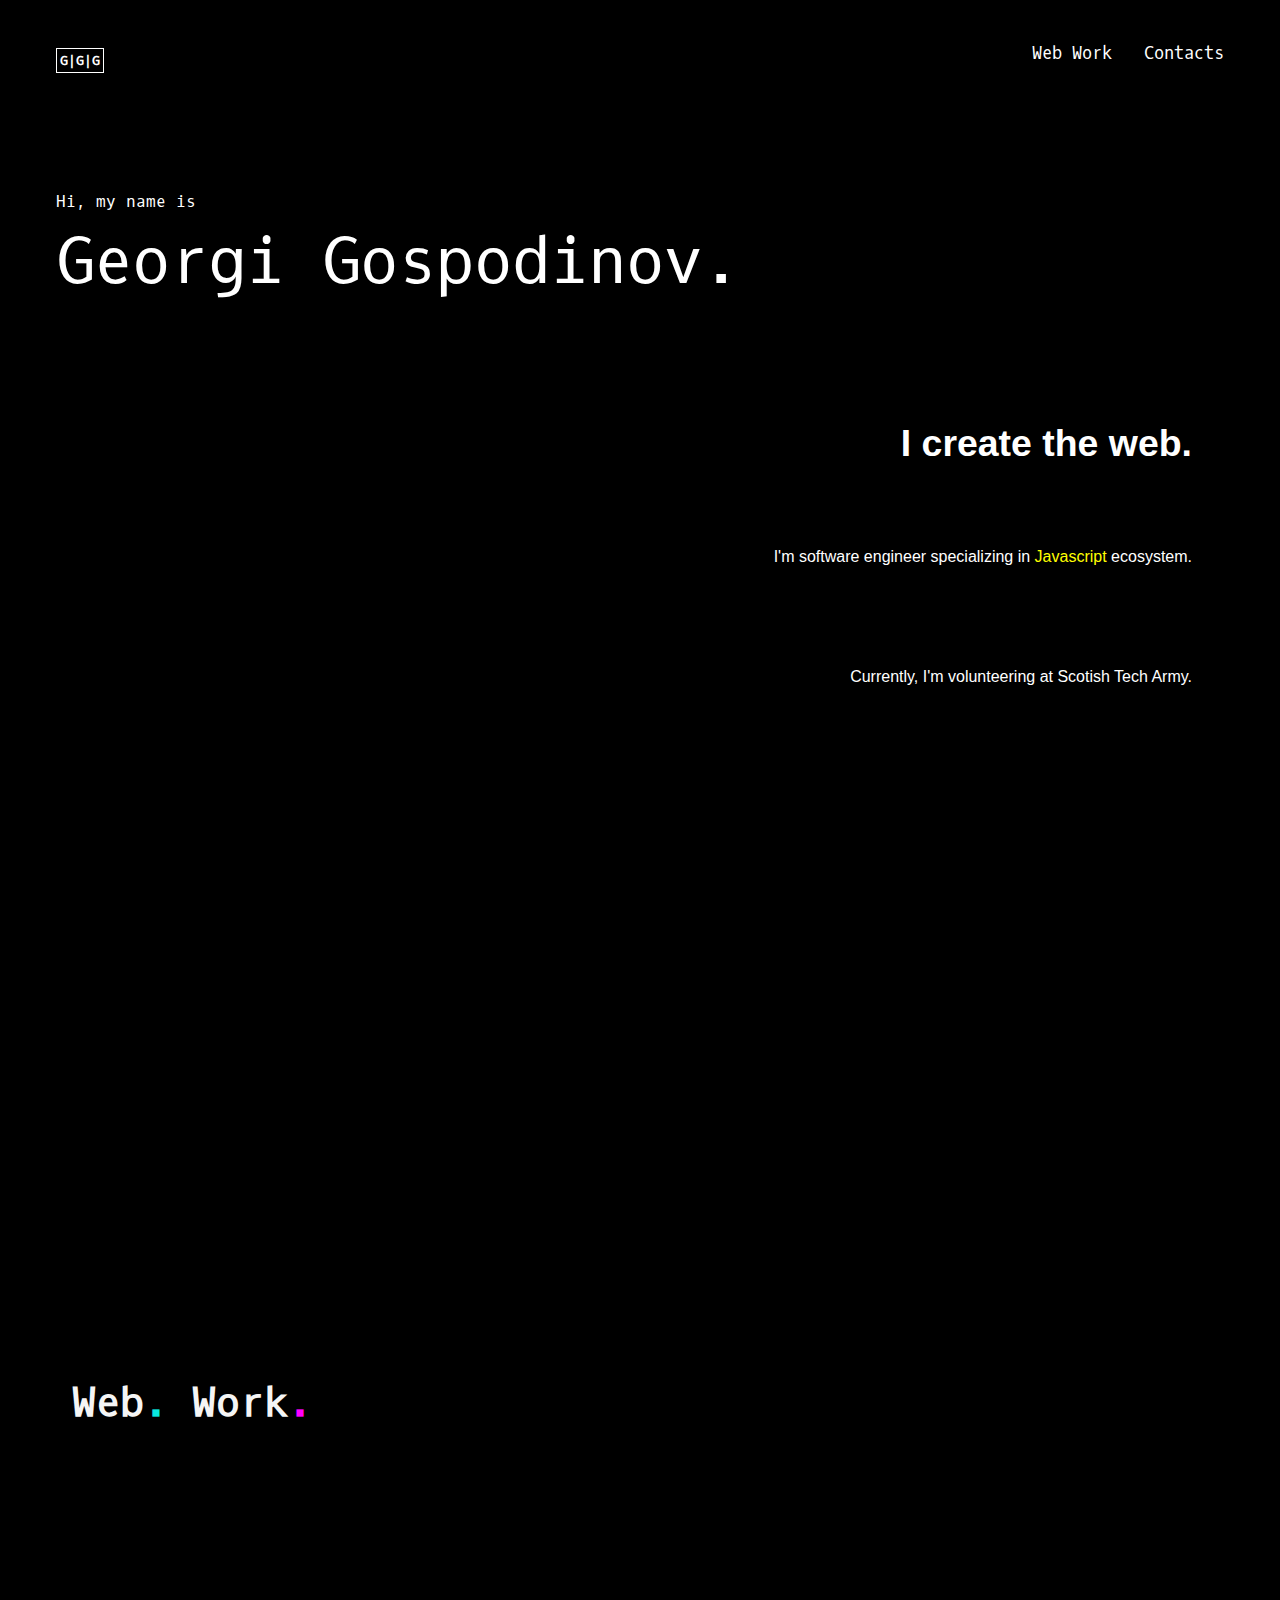
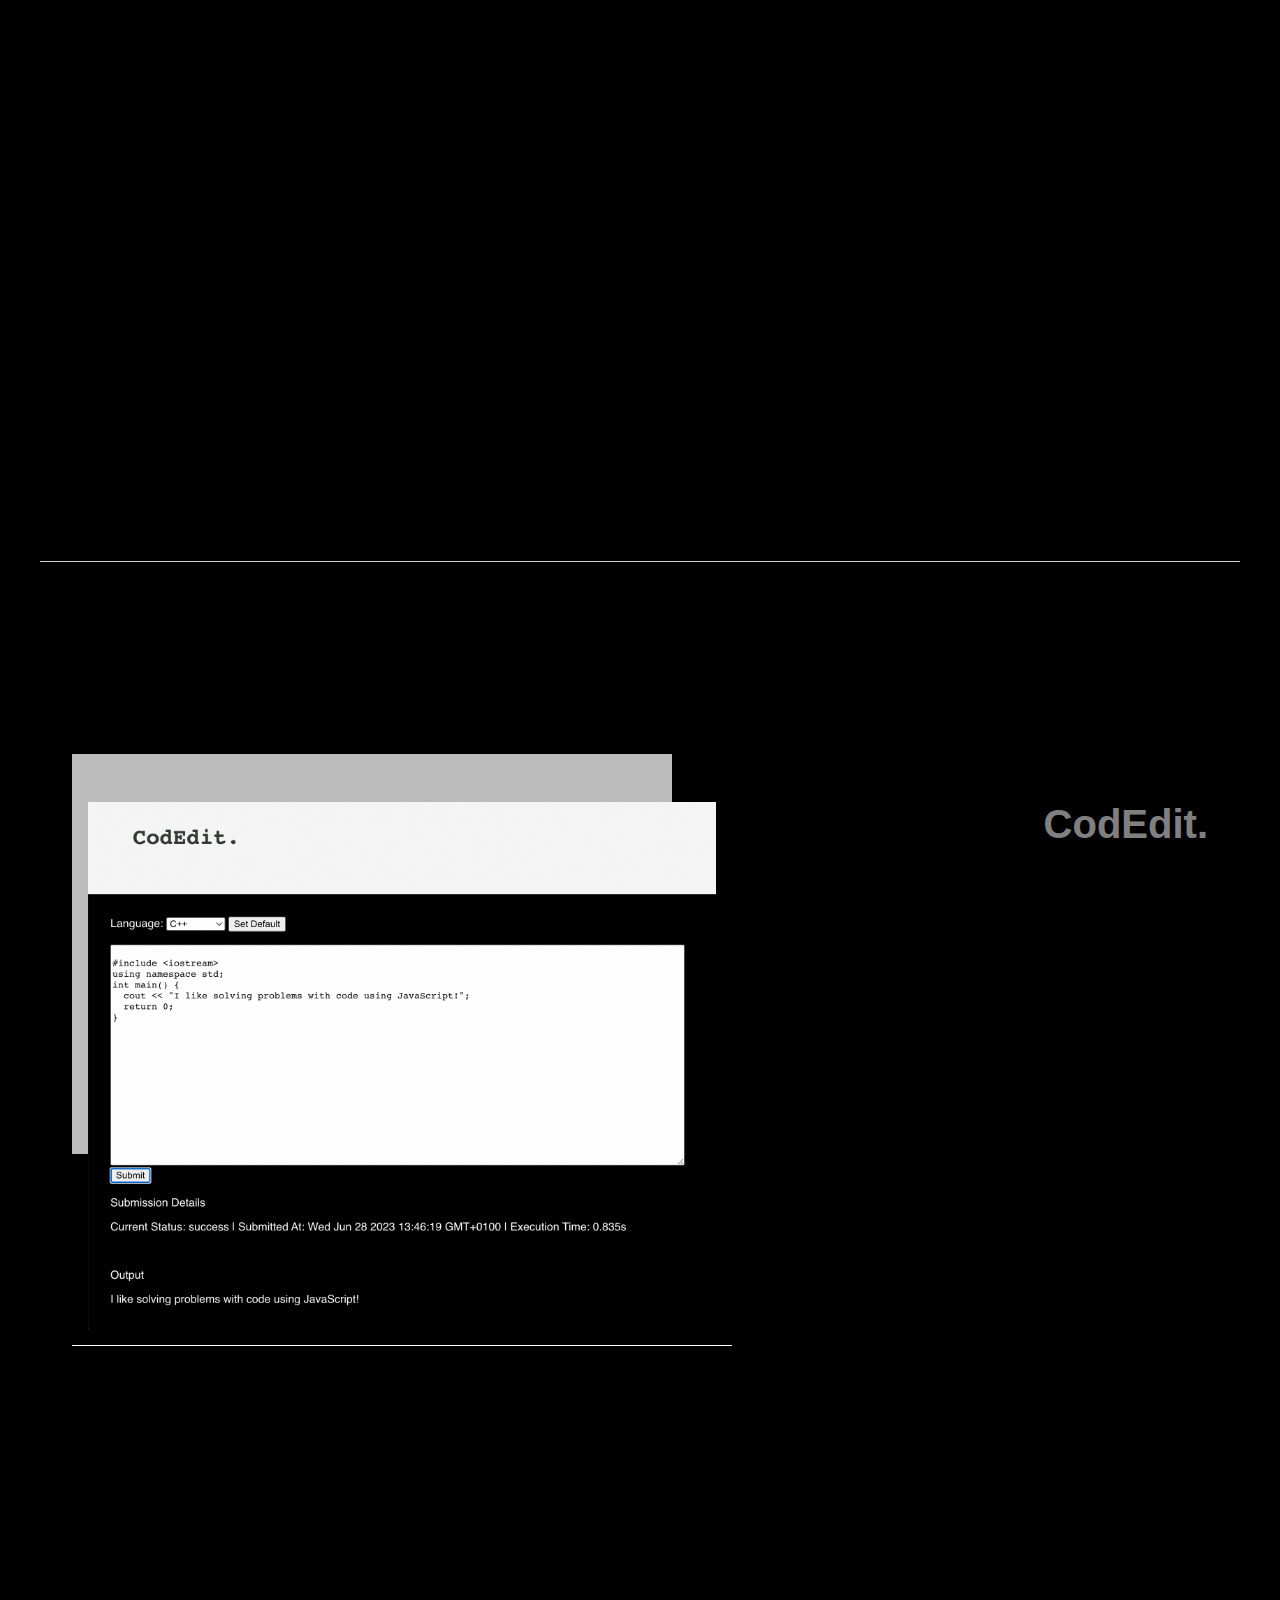
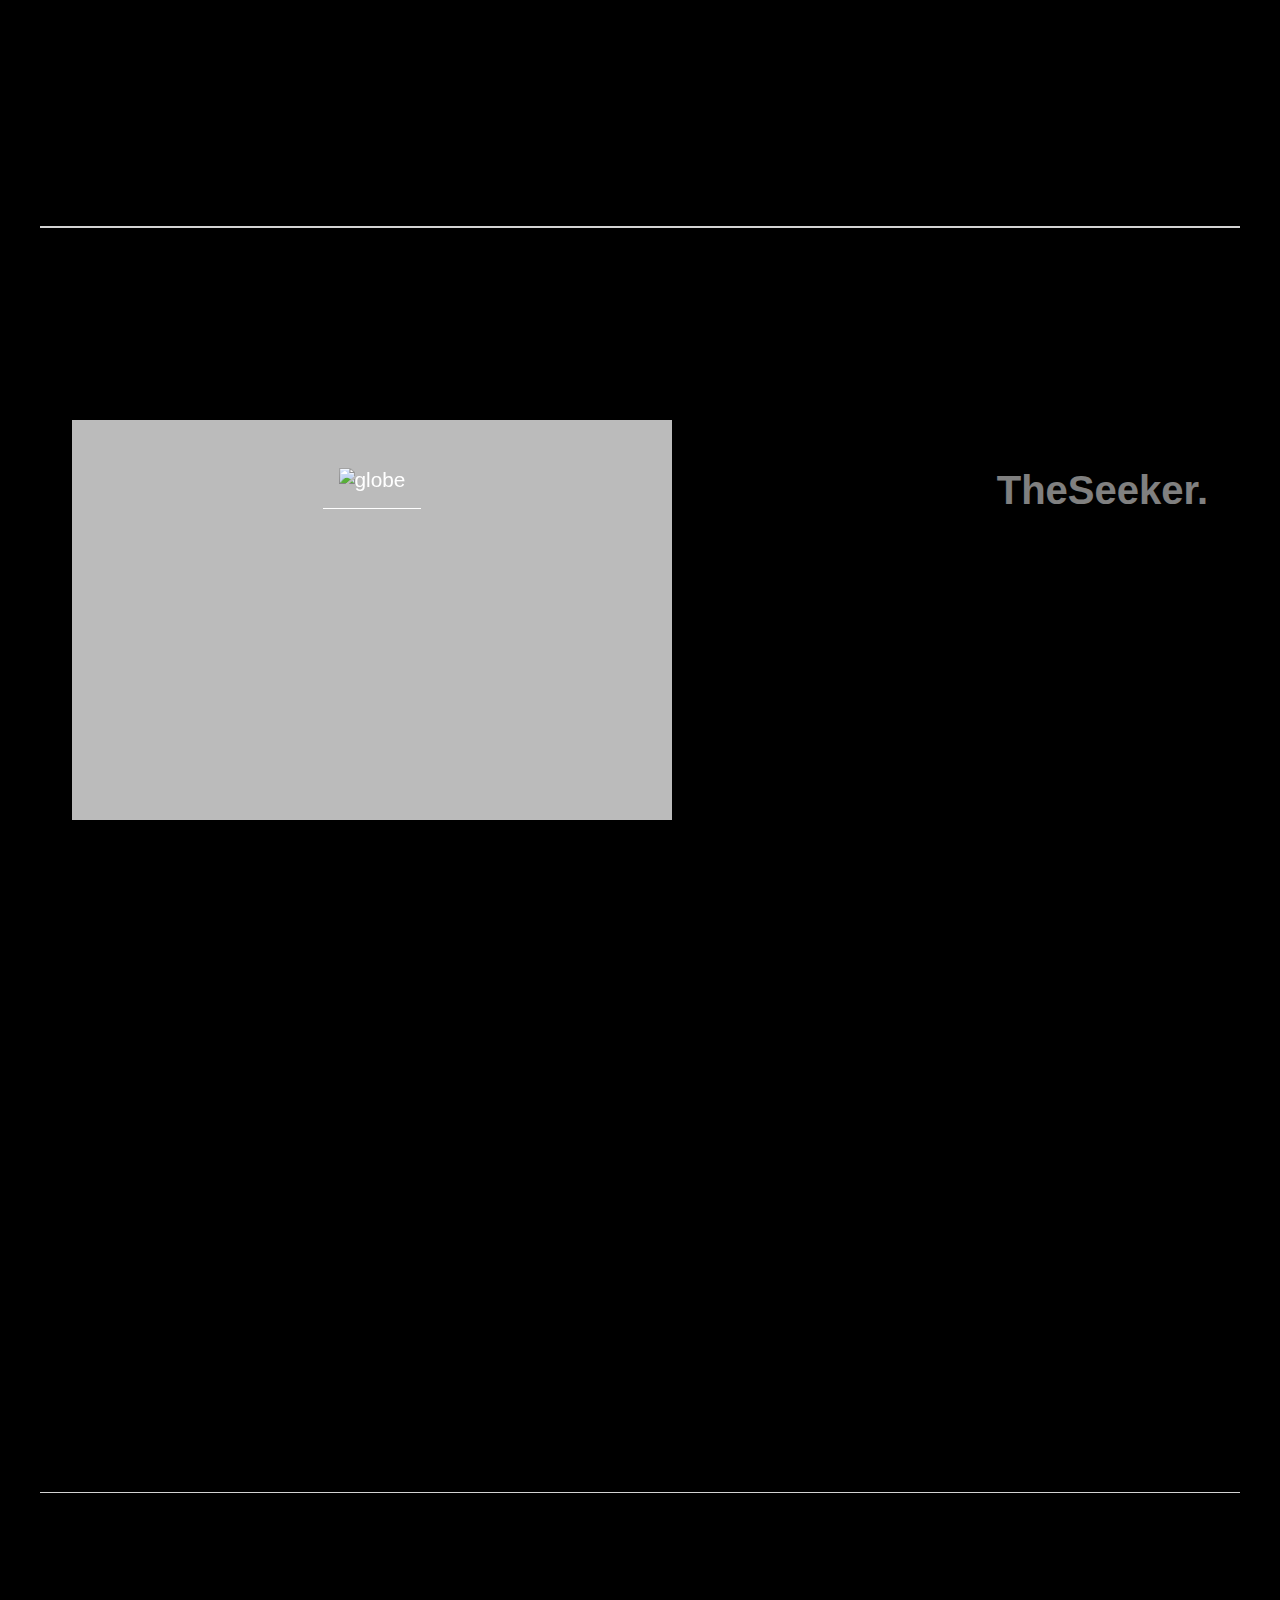
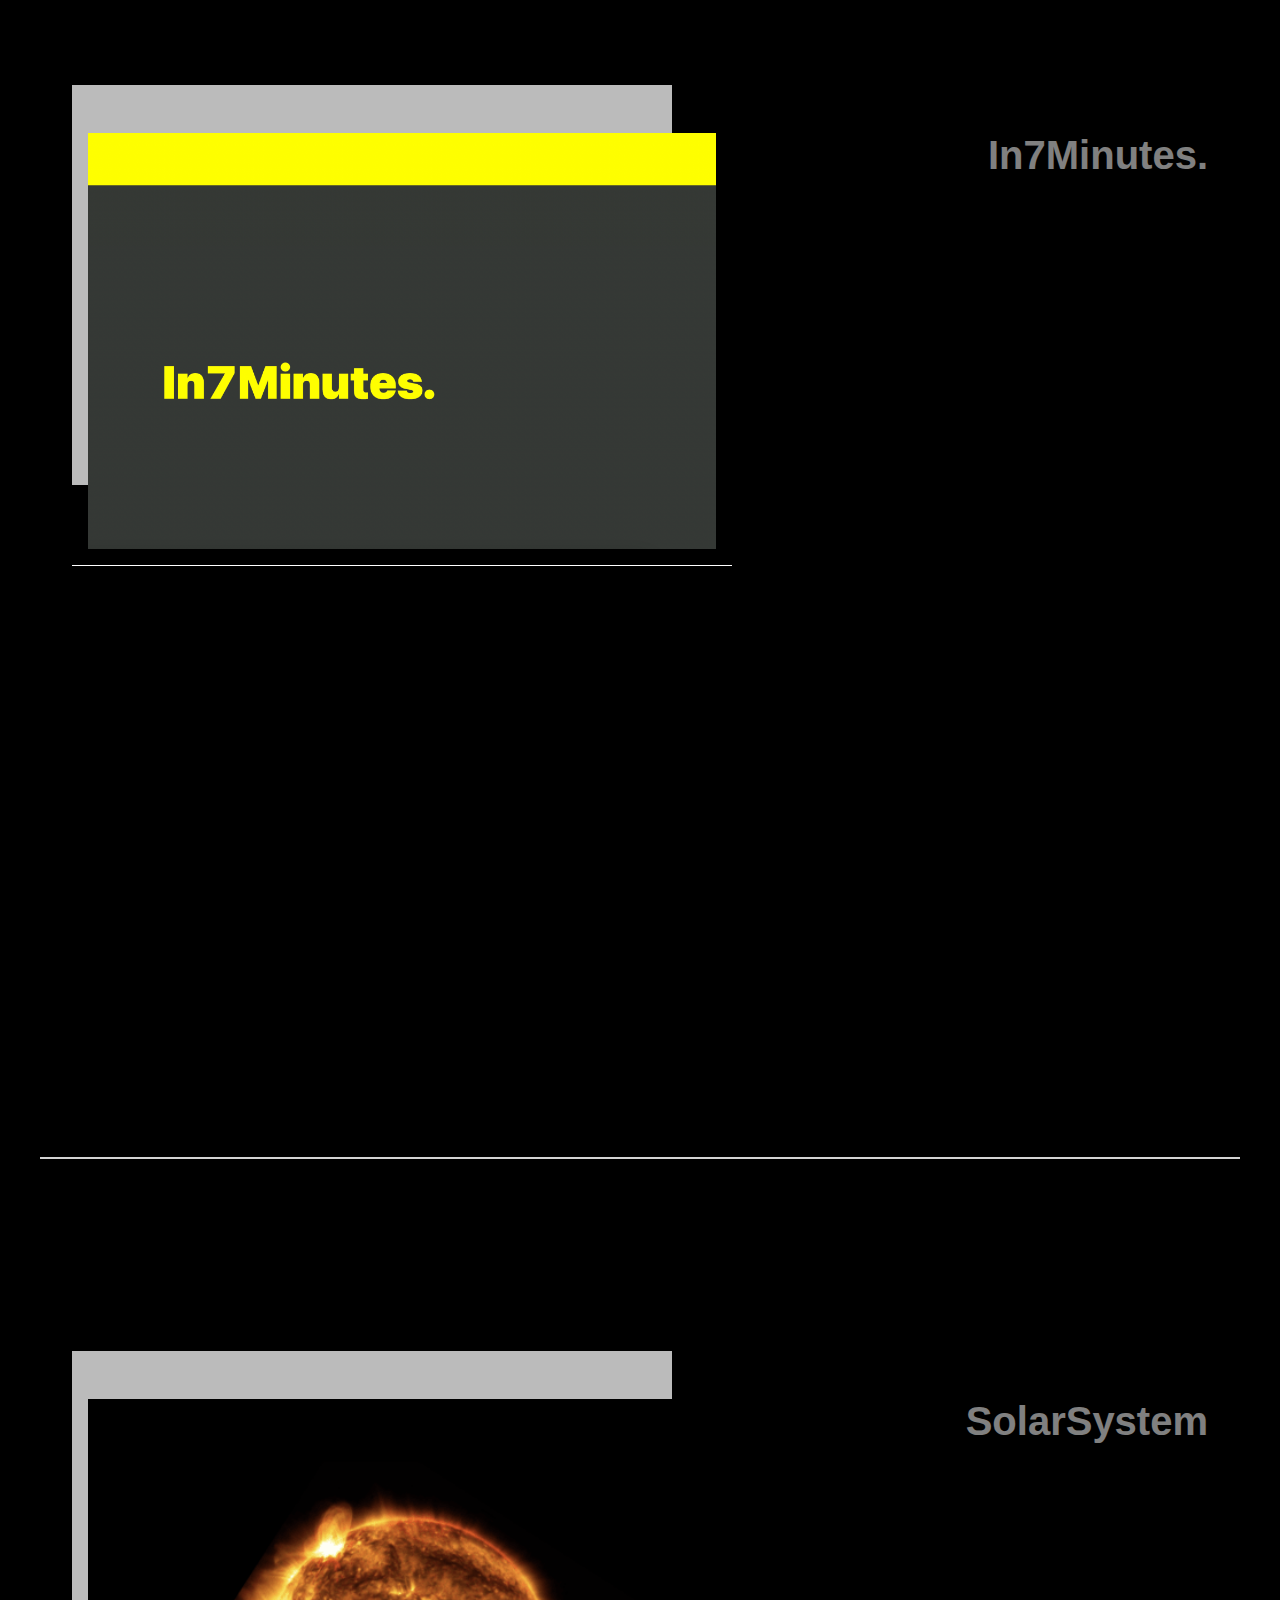
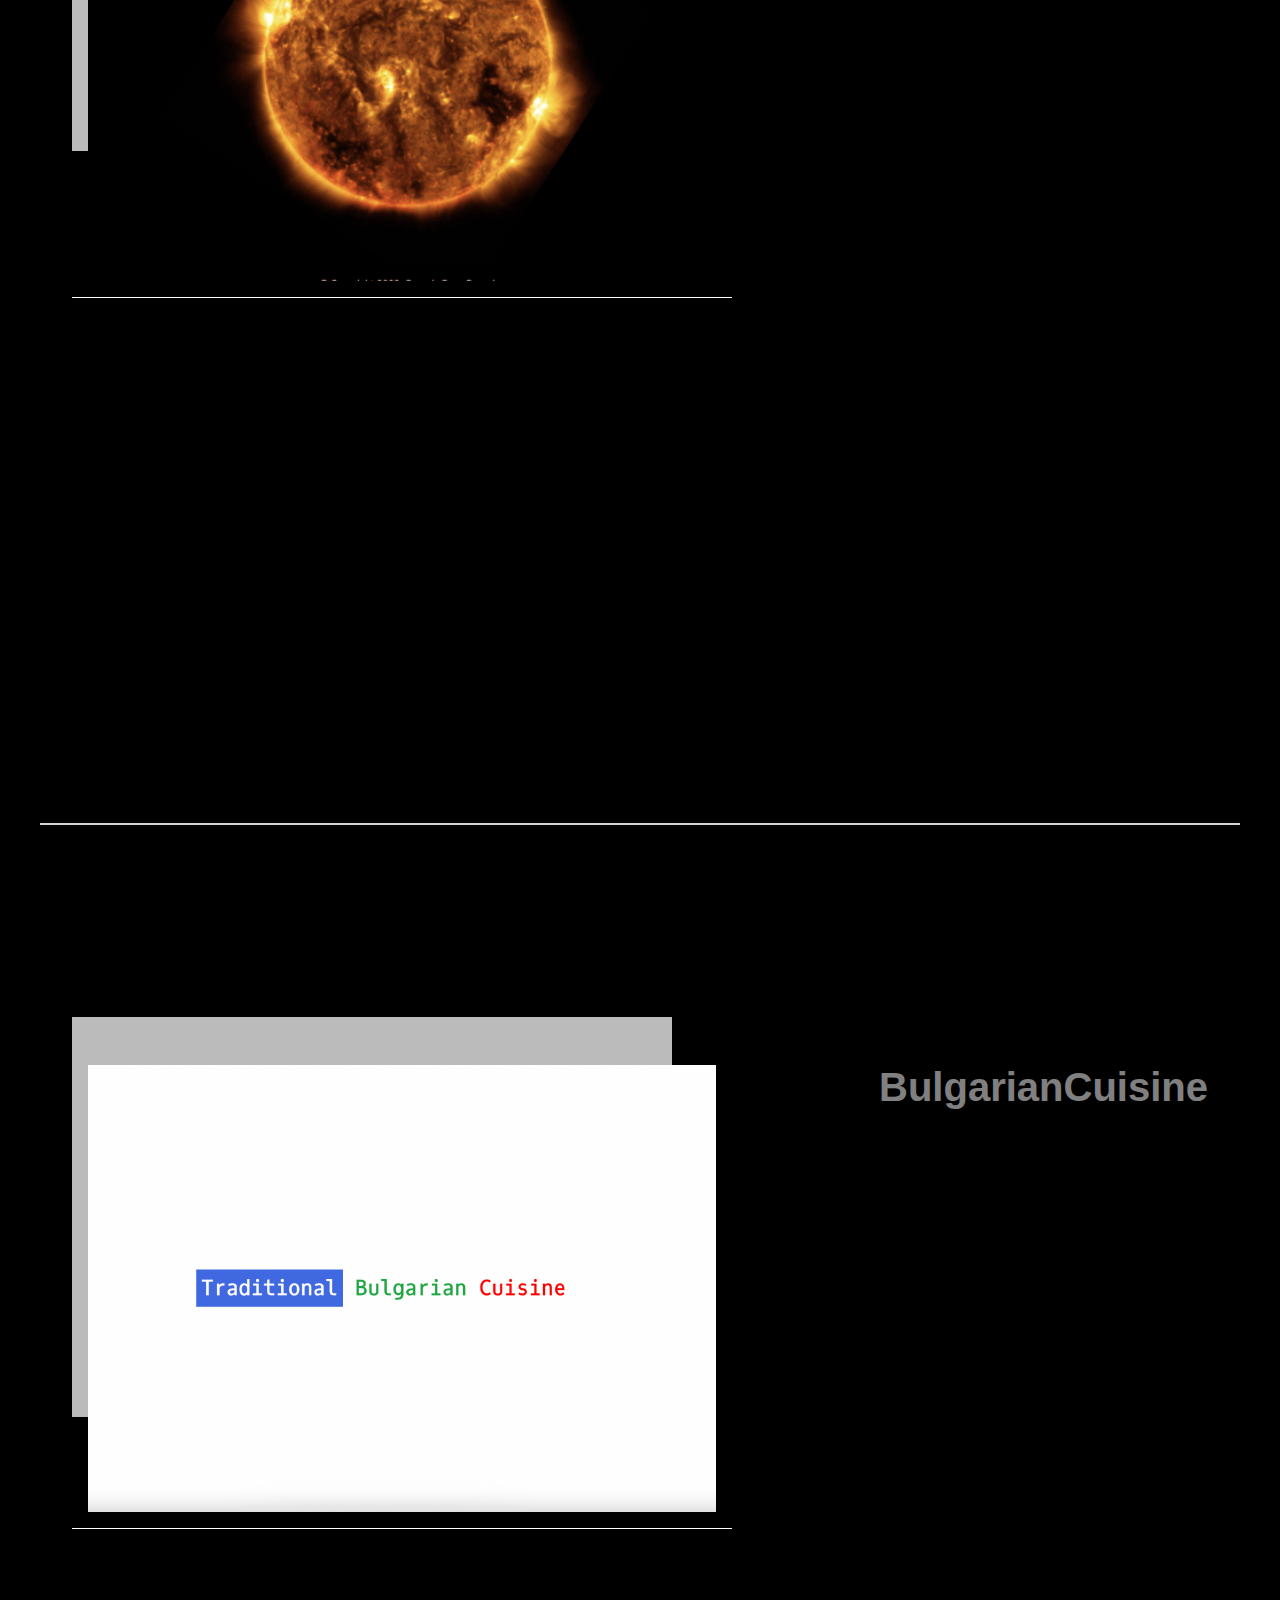
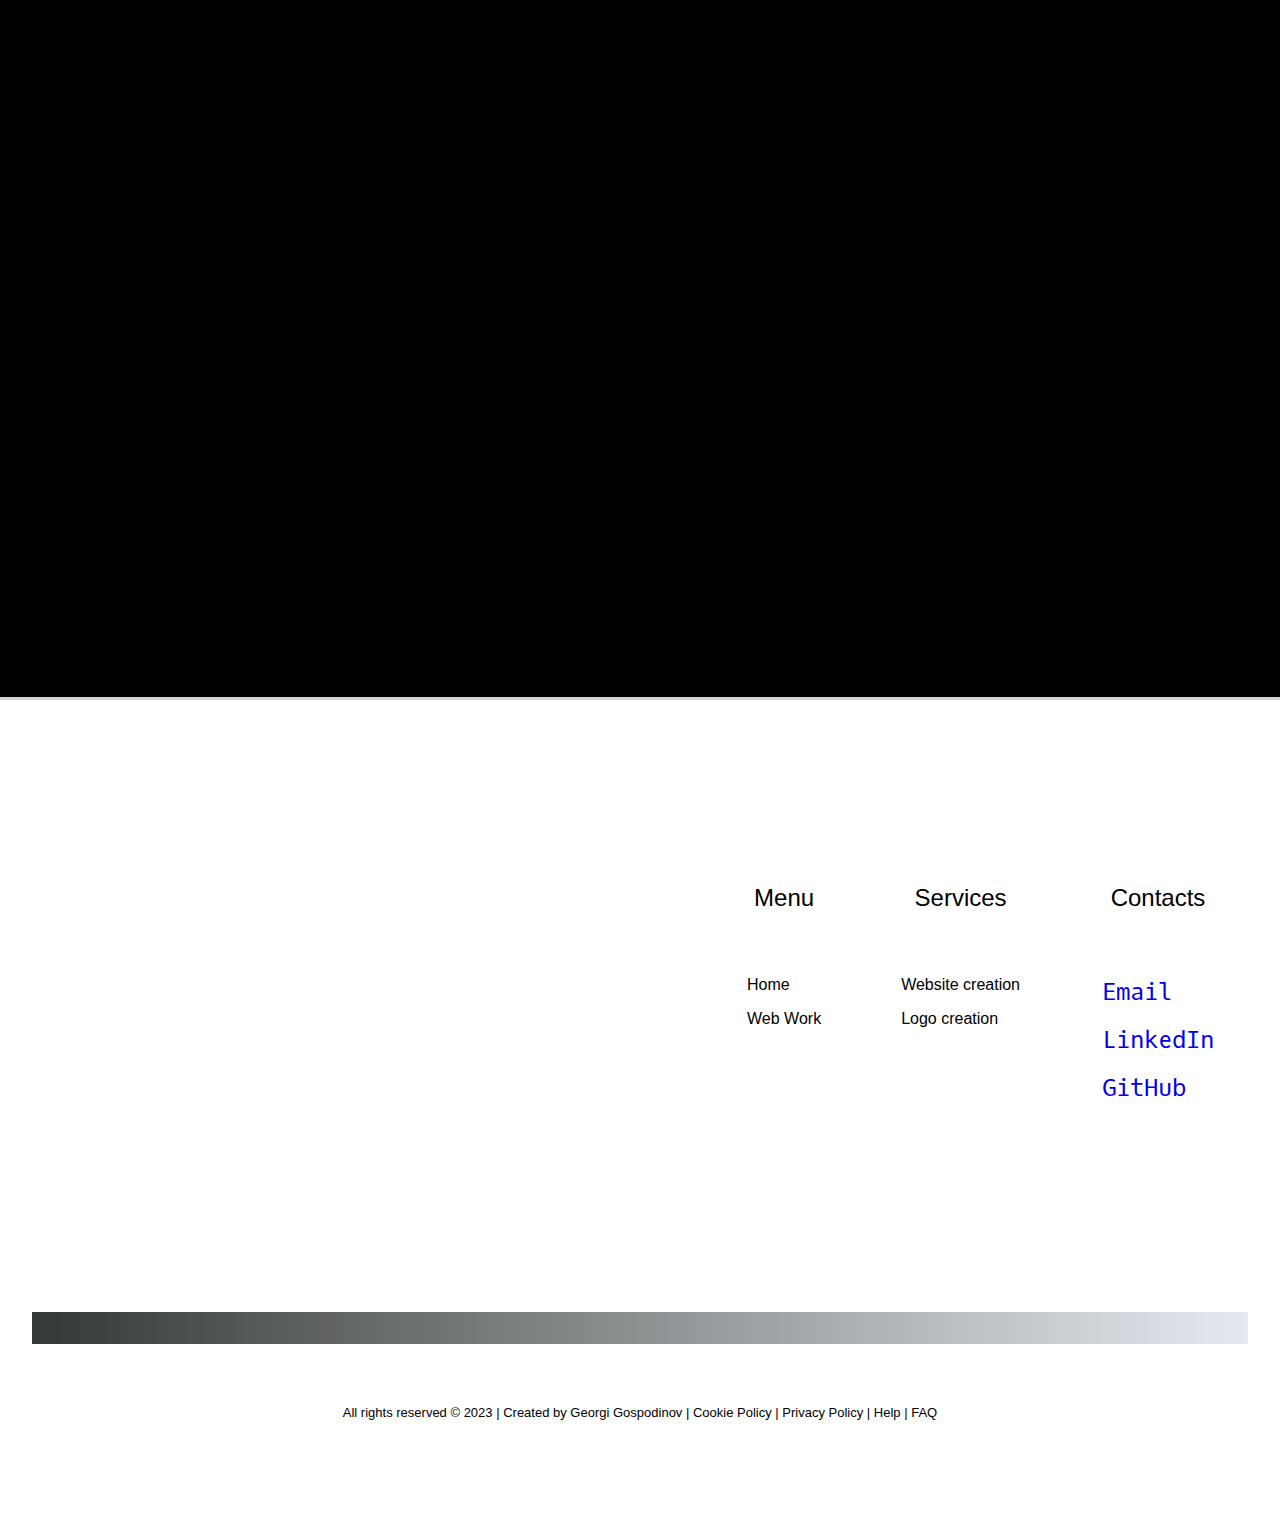
==== commit fb674c8b: "Merge pull request #35 from gergacio/update" ====
--- a/index.html
+++ b/index.html
@@ -261,8 +261,12 @@
             </div> -->
          
             <div class="diagonal-intro1"></div>
-            <h2 class="webwork" id="portfolio">Web<span class="point-agua">.</span> Work<span class="point-magenta">.</span></h2>
-            <div class="diagonal-intro1"></div>
+
+            <h2 class="webwork" id="portfolio">Web<span class="pointa">.</span> Work<span class="pointm">.</span></h2>
+
+
+            <div class="diagonal-intro1"></div>
+
             <div class="diagonal-intro1"></div>
 
             <div class="diagonal-me-2"></div>
@@ -283,7 +287,7 @@
                         <ul class="tech-list-sm">
 
                                 <li>Online compiler. </li>
-                                <li> <div class="diagonal-me-2"></div> </li>    
+                                <li> <div class="diagonal-me-2mag"></div> </li>    
                                 <li>CodEdit. compute multiple languages.
                             
                                 <a class="link" href="https://github.com/gergacio/CodEdit" target="_blank"><span class="fa-brands fa-github" aria-hidden="true"></span> 
@@ -326,7 +330,7 @@
                                 <ul class="tech-list-sm">
    
                                         <li>Spiritual Wellbeing App. </li>
-                                        <li> <div class="diagonal-me-2"></div> </li>    
+                                        <li> <div class="diagonal-me-2mag"></div> </li>    
                                         <li>With the TheSeeker. you can uncover new destinations and map your personal travel goals by keeping track of all spiritual places you've been.
                                             <a class="link" href="http://theseeker.s3-website.eu-west-2.amazonaws.com/" target="_blank"><span class="fa-brands fa-aws" aria-hidden="true"></span> 
                                                 <span class="sr-only">AWS</span></a>
--- a/style.css
+++ b/style.css
@@ -107,7 +107,7 @@
 
 
 .link:hover {
-    color: var(--pink);
+    color: var(--magenta);
  
 }
 .sun-img {
@@ -210,15 +210,12 @@
 
 /* intro styles */
 .logo {
+    padding: .2rem;
     font-family: var(--mono);
-    opacity: .6;
     border: 1px solid white;
-    padding: .2rem;
     font-size: .8rem;
 }
-.logo:hover {
-  opacity: 1;
-}
+
 
 #intro {
     padding: 4rem 1rem 10rem 1rem;
@@ -876,6 +873,16 @@
     background-image: -webkit-linear-gradient(-10deg, lightgray 50%, lightgray 50%);
     height: .1rem;
   }
+  .diagonal-me-2mag{
+    background-color: #013A6B;
+    background-image: -webkit-linear-gradient(-10deg, var(--magenta) 50%, var(--magenta) 50%);
+    height: .1rem;
+  }
+  .diagonal-me-2green{
+    background-color: #013A6B;
+    background-image: -webkit-linear-gradient(-10deg, var(--green) 50%, var(--green) 50%);
+    height: .1rem;
+  }
   .diagonal-me-2P{
     background-color: #013A6B;
     background-image: -webkit-linear-gradient(-10deg, lightgray 50%, lightgray 50%);
@@ -1281,11 +1288,11 @@
   color: whitesmoke;
   padding: 2rem;
 }
-.point-magenta {
+.pointm {
   color: magenta;
   
 }
-.point-agua {
+.pointa {
   color: #08E8DE;
 }
 
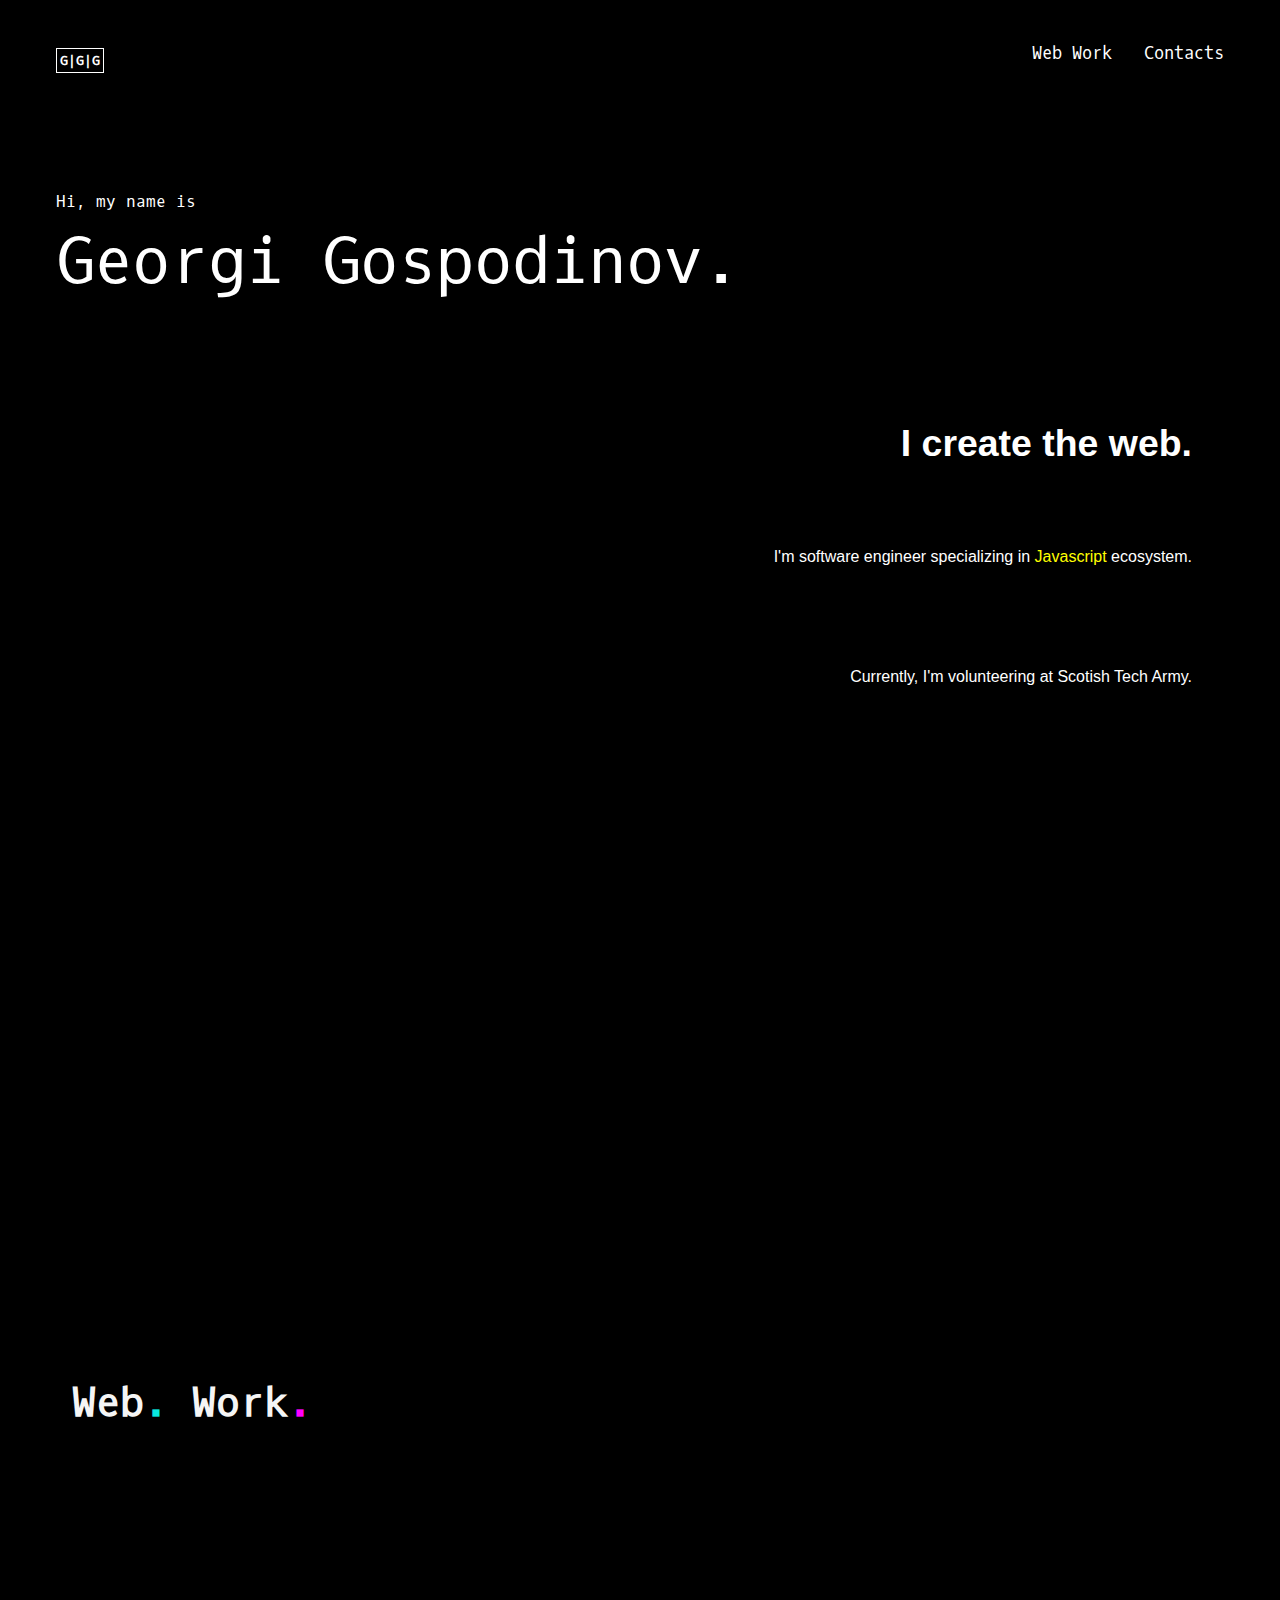
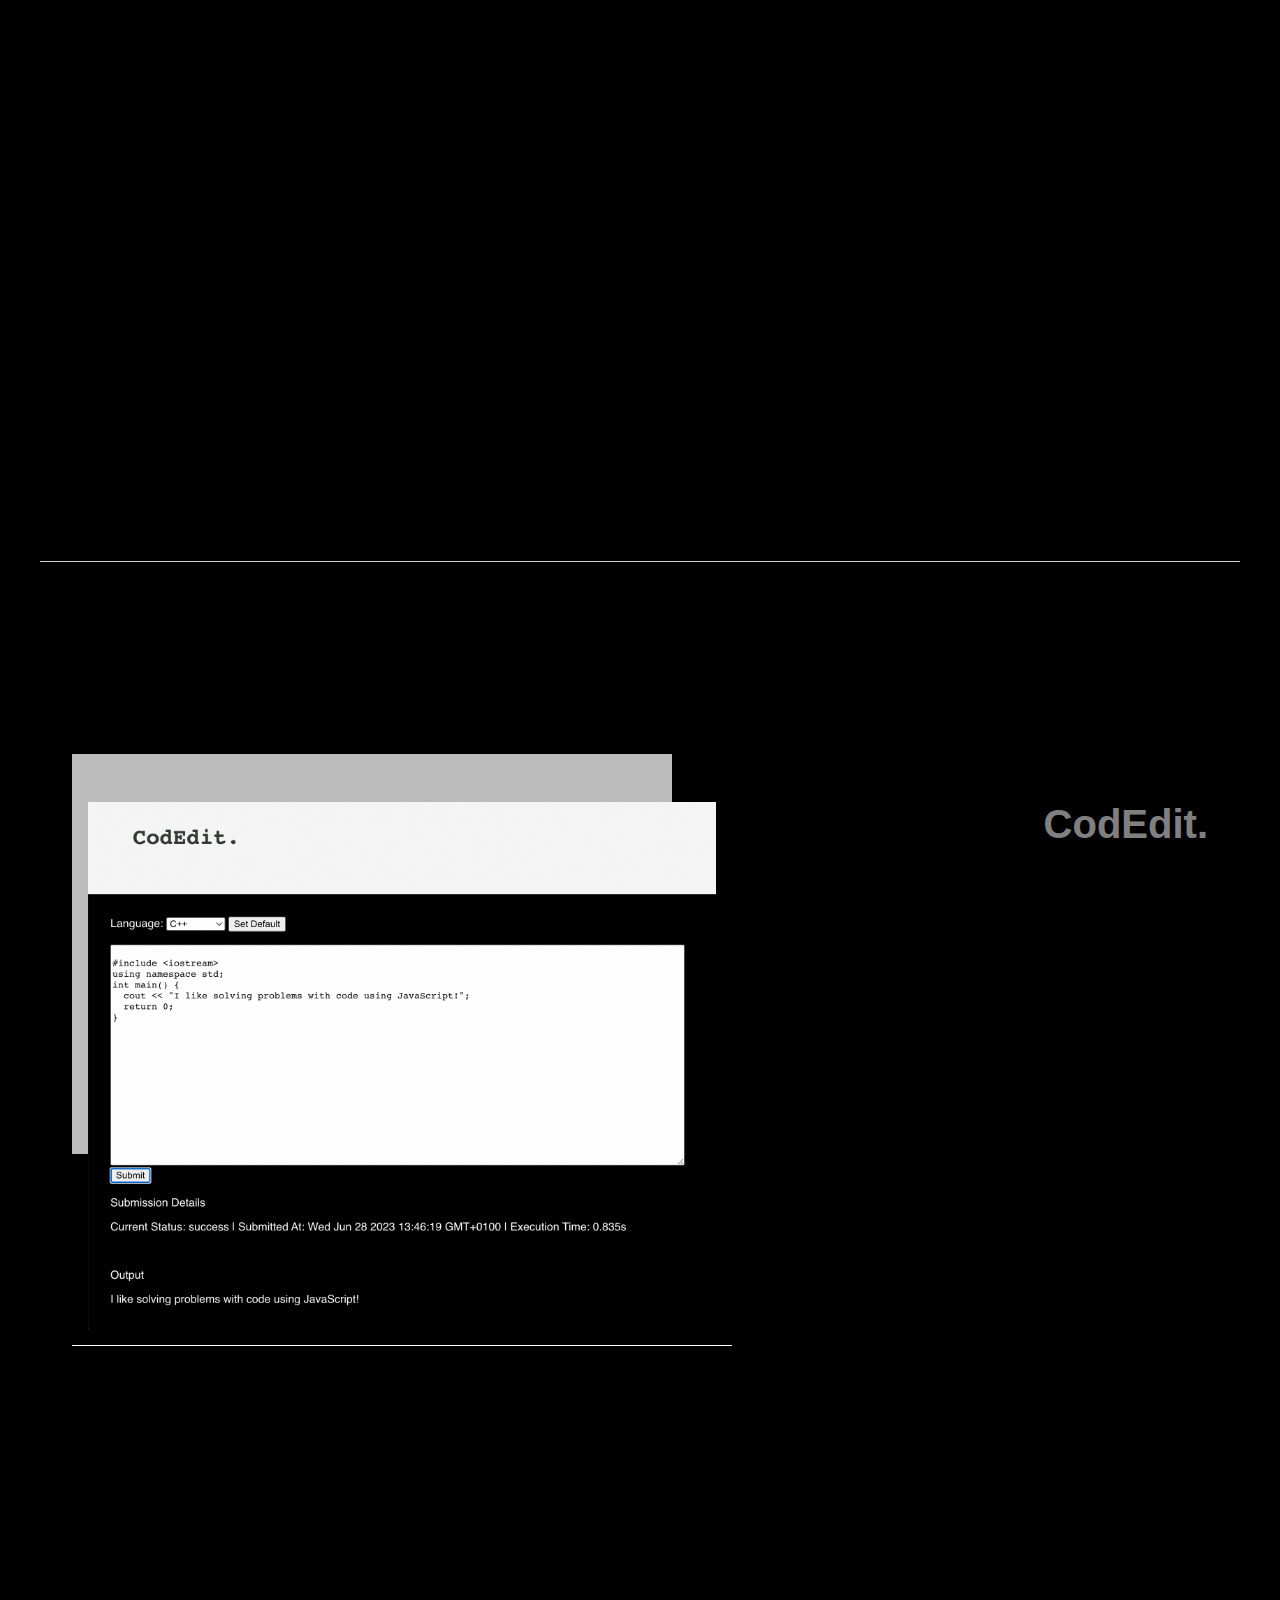
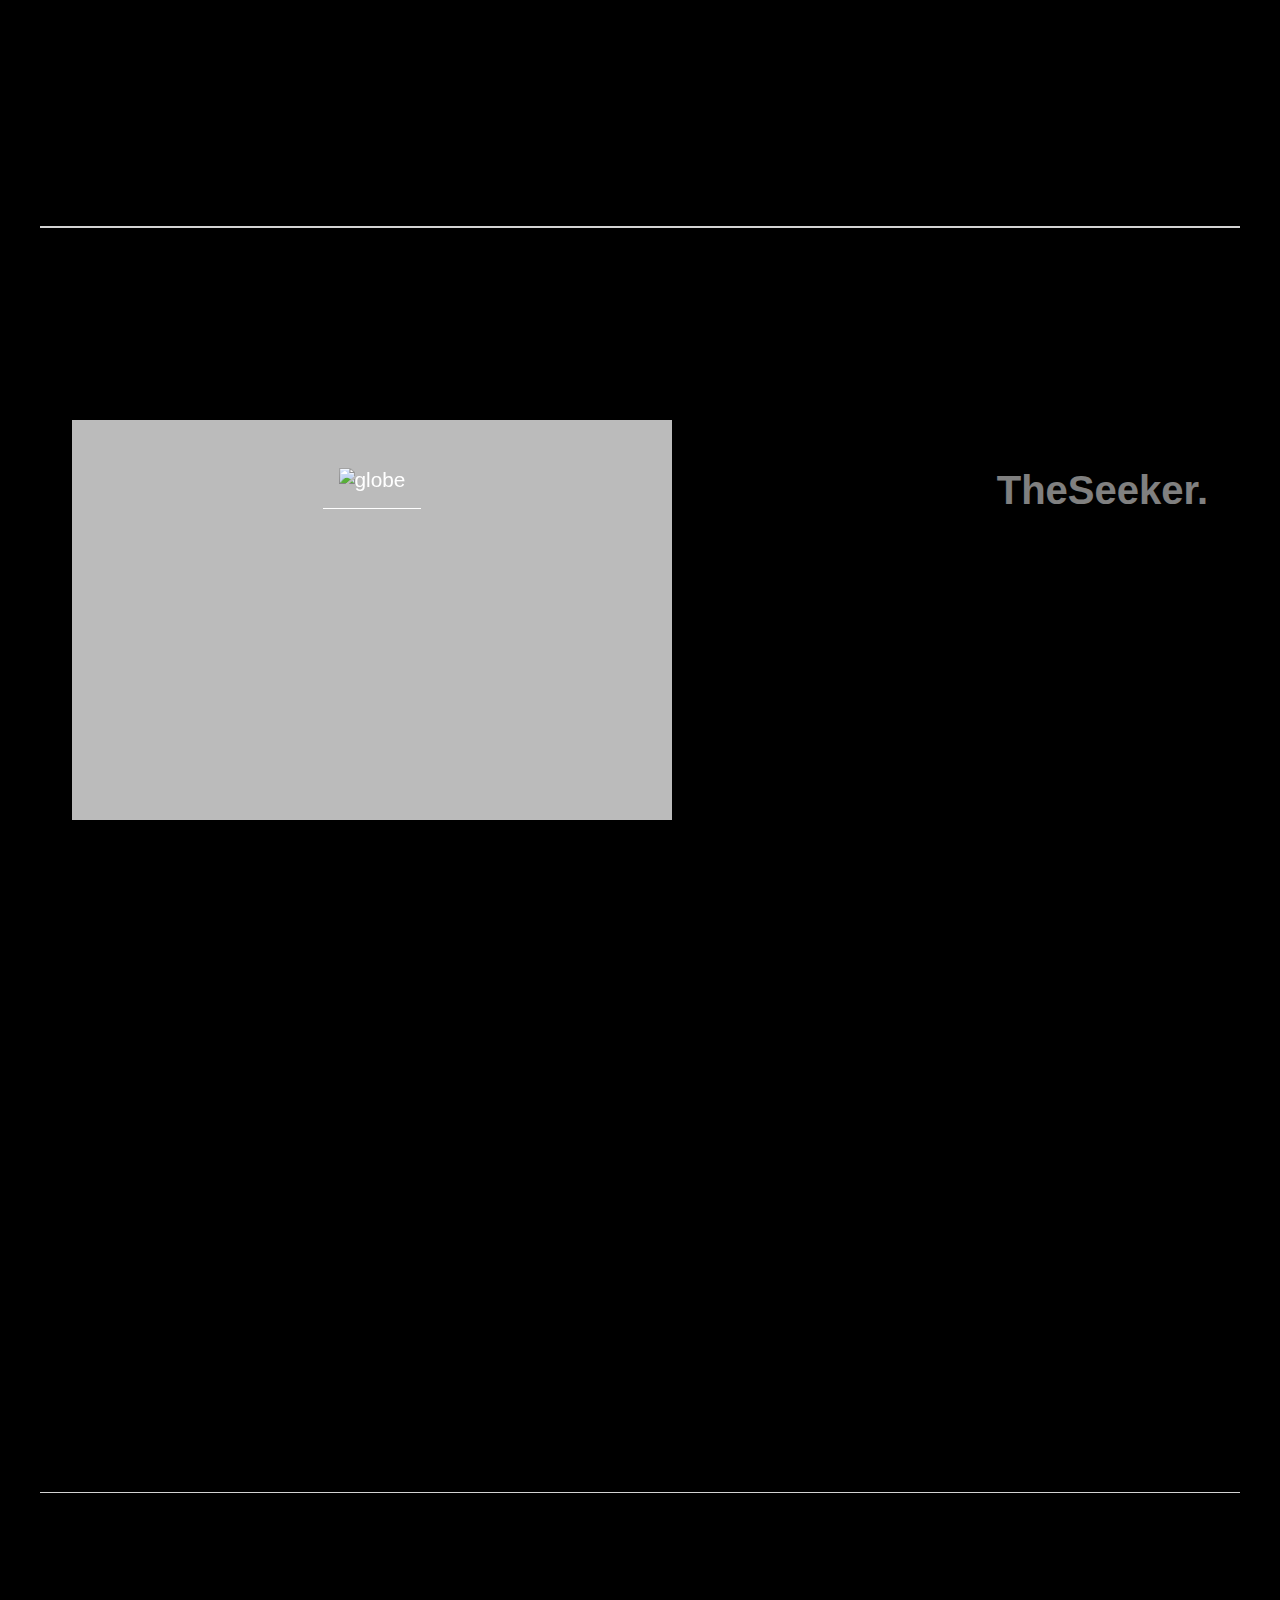
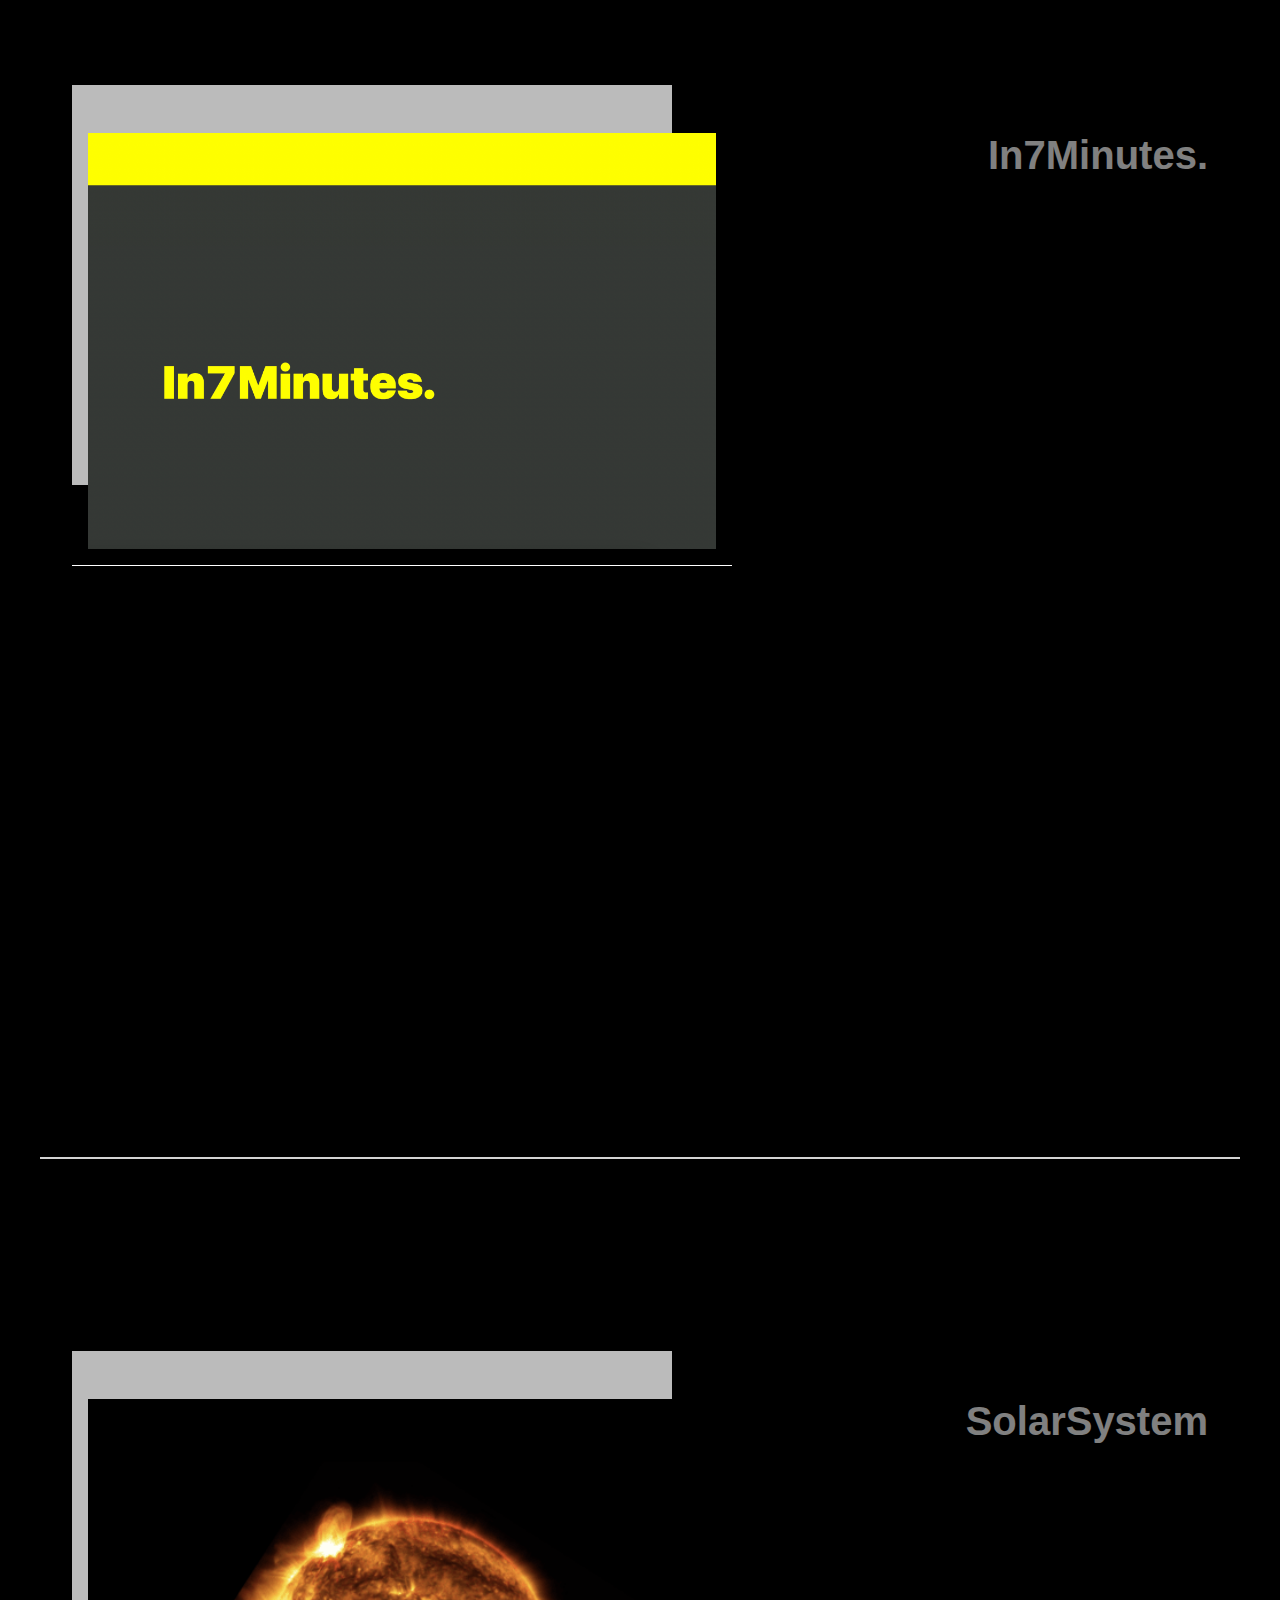
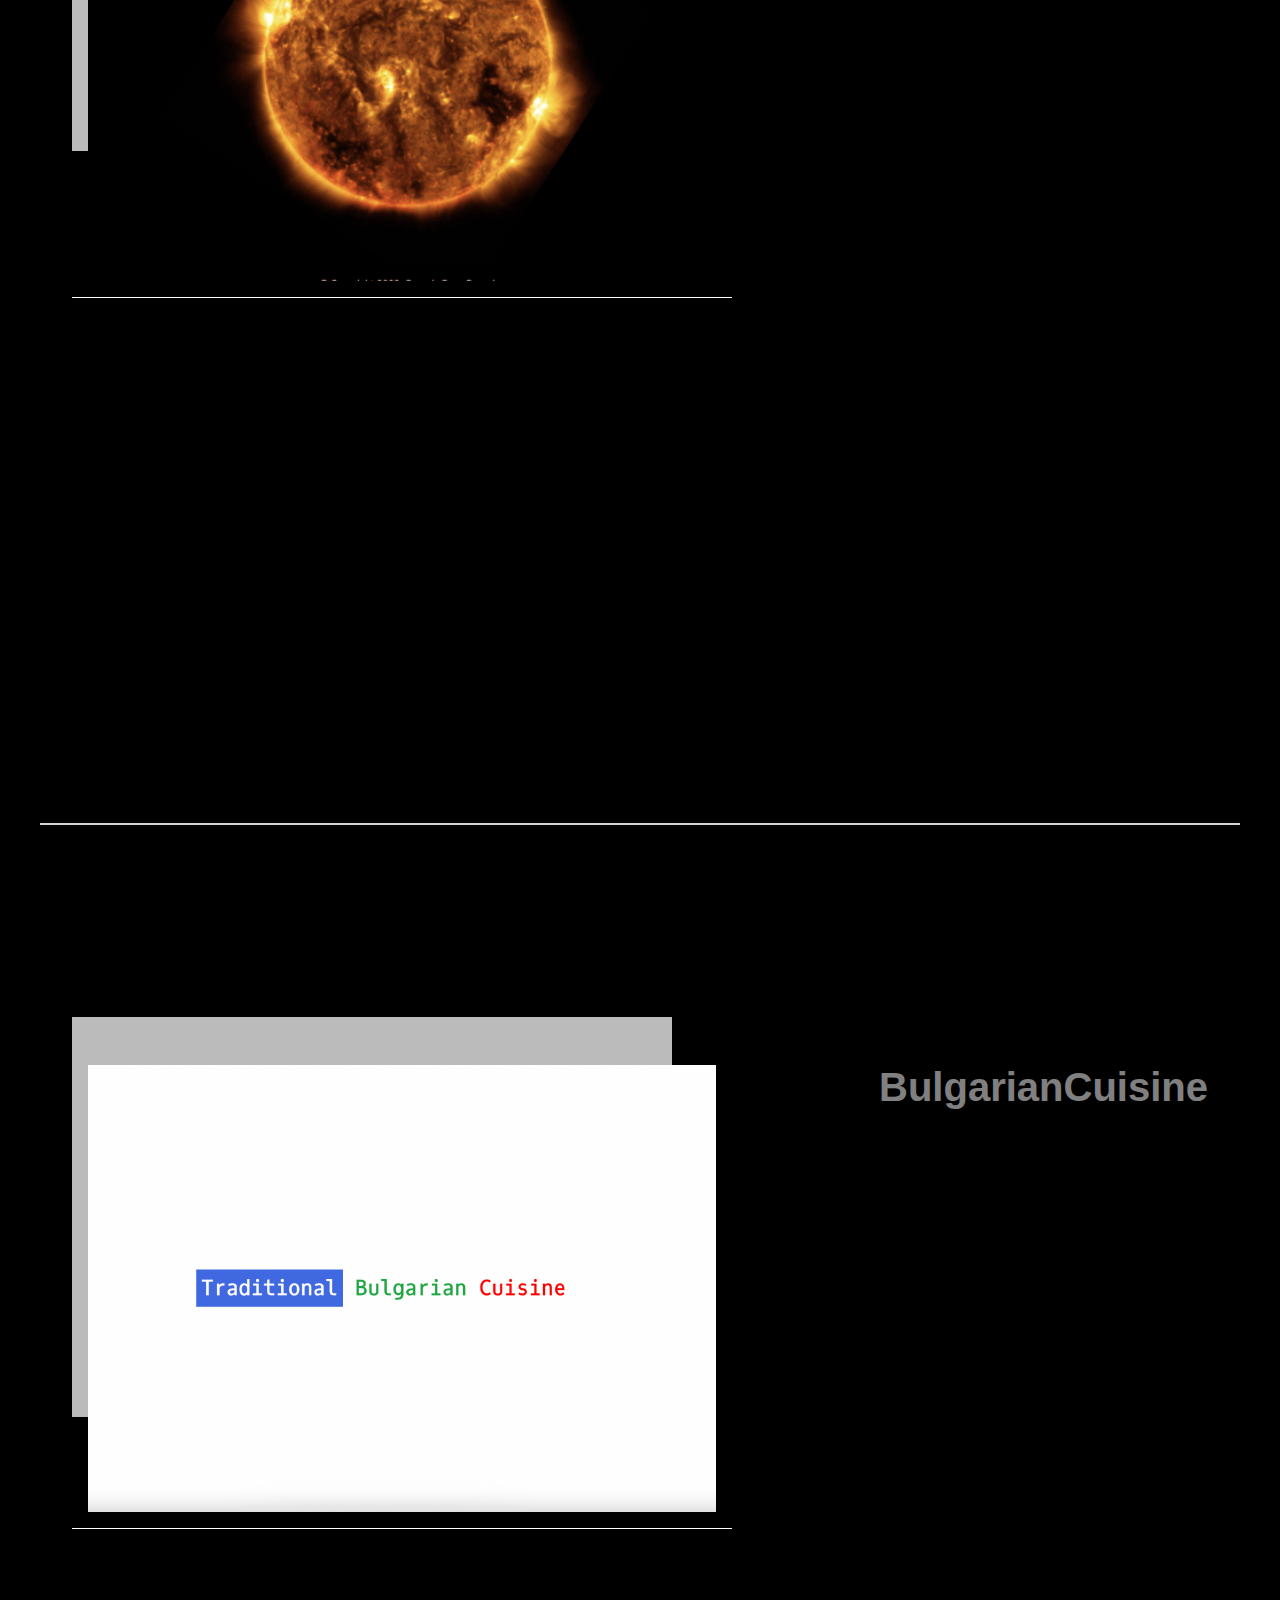
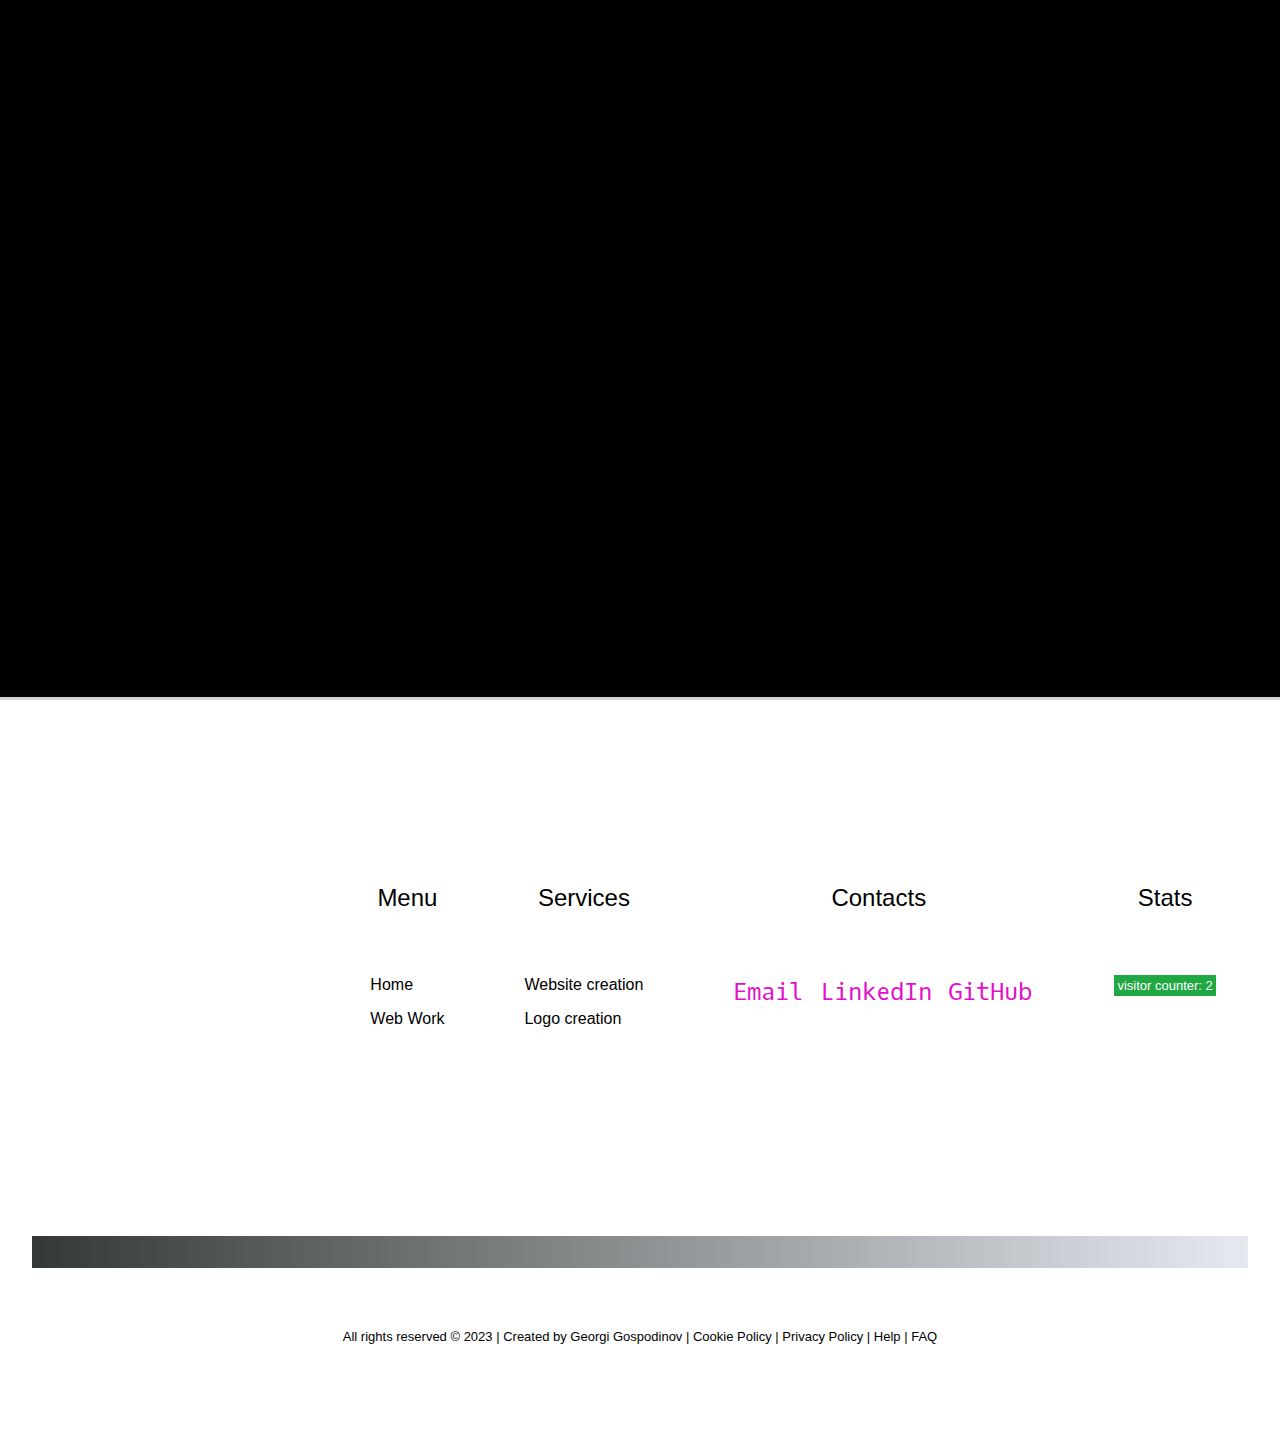
==== commit df722640: "add counter" ====
--- a/index.html
+++ b/index.html
@@ -286,13 +286,13 @@
                         <div class="back-shadow">
                         <ul class="tech-list-sm">
 
-                                <li>Online compiler. </li>
-                                <li> <div class="diagonal-me-2mag"></div> </li>    
-                                <li>CodEdit. compute multiple languages.
-                            
-                                <a class="link" href="https://github.com/gergacio/CodEdit" target="_blank"><span class="fa-brands fa-github" aria-hidden="true"></span> 
-                                        <span class="sr-only">GitHub</span></a>     
-                                </li> 
+                                <li>Online compiler.  
+                                 <a class="link icon" href="https://github.com/gergacio/CodEdit" target="_blank"><span class="fa-brands fa-github" aria-hidden="true"></span> 
+                                    <span class="sr-only">GitHub</span></a>  
+                               </li>
+                                <li> <div class="diagonal-me-shadow"></div> </li>    
+                                <li>CodEdit. compute multiple languages. </li> 
+                                <li> <div class="diagonal-me-shadow"></div> </li>    
                                 <li>Tech Stack: MongoDB | Express.js | React | Node.js </li>                                
                                                 
                         </ul>
@@ -329,14 +329,15 @@
                                 <div class="back-shadow">
                                 <ul class="tech-list-sm">
    
-                                        <li>Spiritual Wellbeing App. </li>
-                                        <li> <div class="diagonal-me-2mag"></div> </li>    
-                                        <li>With the TheSeeker. you can uncover new destinations and map your personal travel goals by keeping track of all spiritual places you've been.
-                                            <a class="link" href="http://theseeker.s3-website.eu-west-2.amazonaws.com/" target="_blank"><span class="fa-brands fa-aws" aria-hidden="true"></span> 
+                                        <li>Spiritual Wellbeing App.
+                                            <a class="link icon" href="http://theseeker.s3-website.eu-west-2.amazonaws.com/" target="_blank"><span class="fa-brands fa-aws" aria-hidden="true"></span> 
                                                 <span class="sr-only">AWS</span></a>
-                                        <a class="link" href="https://github.com/gergacio/theSeeker" target="_blank"><span class="fa-brands fa-github" aria-hidden="true"></span> 
-                                                <span class="sr-only">GitHub</span></a>     
-                                        </li>  
+                                        <a class="link icon" href="https://github.com/gergacio/theSeeker" target="_blank"><span class="fa-brands fa-github" aria-hidden="true"></span> 
+                                                <span class="sr-only">GitHub</span></a>    
+                                         </li>
+                                        <li> <div class="diagonal-me-shadow"></div> </li>    
+                                        <li>With the TheSeeker. you can uncover new destinations and map your personal travel goals by keeping track of all spiritual places you've been.      </li>  
+                                        <li> <div class="diagonal-me-shadow"></div> </li>    
                                         <li>Tech Stack: MongoDB | Express.js | React | Node.js </li>                                    
                                                         
                                 </ul>
@@ -373,14 +374,16 @@
             
                     <ul class="tech-list-sm">
                     
-                            <li>Learning Management System.</li>
-                            <li> <div class="diagonal-me-2"></div> </li>    
-                            <li>In7Minutes. is designed for the administration and delivery of educational courses.
-                                <a class="link" href="http://in7min-env.eba-pmg6pmub.eu-west-2.elasticbeanstalk.com/" target="_blank"><span class="fa-brands fa-aws" aria-hidden="true"></span> 
+                            <li>Learning Management System.
+                                <a class="link icon" href="http://in7min-env.eba-pmg6pmub.eu-west-2.elasticbeanstalk.com/" target="_blank"><span class="fa-brands fa-aws" aria-hidden="true"></span> 
                                     <span class="sr-only">AWS</span></a>
-                                 <a class="link" href="https://github.com/gergacio/In7Minutes." target="_blank"><span class="fa-brands fa-github" aria-hidden="true"></span> 
-                                        <span class="sr-only">GitHub</span></a>                              
+                                 <a class="link icon" href="https://github.com/gergacio/In7Minutes." target="_blank"><span class="fa-brands fa-github" aria-hidden="true"></span> 
+                                        <span class="sr-only">GitHub</span></a>       
+
                             </li>
+                            <li> <div class="diagonal-me-shadow"></div> </li>    
+                            <li>In7Minutes. is designed for the administration and delivery of educational courses. </li>
+                            <li> <div class="diagonal-me-shadow"></div> </li>    
                             <li>Tech Stack: PostgreSQL | Spring Boot | React</li>        
                                             
                     </ul>
@@ -421,12 +424,14 @@
                             
                                     <ul class="tech-list-sm">
                                     
-                                            <li>Educational App. </li>
-                                            <li> <div class="diagonal-me-2"></div> </li>    
-                                            <li> SolarSystem give you facts and information about planetary system around the Sun.
-                                                <a class="link" href="https://github.com/gergacio/solarSystemApp" target="_blank"><span class="fa-brands fa-github" aria-hidden="true"></span> 
+                                            <li>Educational App. 
+                                                <a class="link icon" href="https://github.com/gergacio/solarSystemApp" target="_blank"><span class="fa-brands fa-github" aria-hidden="true"></span> 
                                                     <span class="sr-only">GitHub</span></a> 
+
                                             </li>
+                                            <li> <div class="diagonal-me-shadow"></div> </li>    
+                                            <li> SolarSystem give you facts and information about planetary system around the Sun.</li>
+                                            <li> <div class="diagonal-me-shadow"></div> </li>    
                                             <li>Tech Stack: MongoDB | Express.js | React | Node.js </li>        
                                                             
                                     </ul>
@@ -466,13 +471,14 @@
                         
                                 <ul class="tech-list-sm">
                                 
-                                        <li>Recipe App. </li>
-                                        <li> <div class="diagonal-me-2"></div> </li>    
-                                        <li>BulgarianCuisine is an online provider of information about traditional Bulgarian food, recipes, restaurants. 
-                                  
-                                         <a class="link" href="https://github.com/gergacio/recipeApp" target="_blank"><span class="fa-brands fa-github" aria-hidden="true"></span> 
-                                         <span class="sr-only">GitHub</span></a> 
+                                        <li>Recipe App. 
+                                            <a class="link icon" href="https://github.com/gergacio/recipeApp" target="_blank"><span class="fa-brands fa-github" aria-hidden="true"></span> 
+                                                <span class="sr-only">GitHub</span></a> 
+
                                         </li>
+                                        <li> <div class="diagonal-me-shadow"></div> </li>    
+                                        <li>BulgarianCuisine is an online provider of information about traditional Bulgarian food, recipes, restaurants. </li>
+                                        <li> <div class="diagonal-me-shadow"></div> </li>    
                                         <li>Tech Stack: MongoDB | Express.js | React | Node.js </li>    
                                                         
                                 </ul>
@@ -524,17 +530,30 @@
                     <p id="contact">Contacts</p> 
                     <ul class="footer-list">
  
-                        <li><a class="link" href="mailto:ggeorgeuk@gmail.com" target="_blank"><span> <i class="fa fa-envelope" ></i></span>
-                            <span class="sr-only">Email</span></a></li>
-
-
-
-                    <li><a class="link" href="https://www.linkedin.com/in/georgi-georgiev-a07534ab/" target="_blank"><span class="fa-brands fa-linkedin linkItem" aria-hidden="true"></span>
-                     <span class="sr-only">LinkedIn</span></a></li>
-    
-                   <li><a class="link" href="https://github.com/gergacio" target="_blank"><span class="fa-brands fa-github linkItem" aria-hidden="true"></span> 
-                    <span class="sr-only">GitHub</span></a></li>
+                       <li>
+                            <span>
+                                <a class="link icon" href="mailto:ggeorgeuk@gmail.com" target="_blank">
+                                    <span><i class="fa fa-envelope" ></i></span>
+                            <span class="sr-only">Email</span></a></span>
+
+
+
+                    <span><a class="link icon" href="https://www.linkedin.com/in/georgi-georgiev-a07534ab/" target="_blank"><span class="fa-brands fa-linkedin linkItem" aria-hidden="true"></span>
+                     <span class="sr-only">LinkedIn</span></a></span>
+
+                     <span><a class="link icon" href="https://github.com/gergacio" target="_blank"><span class="fa-brands fa-github linkItem" aria-hidden="true"></span> 
+                        <span class="sr-only">GitHub</span></a></span>
+              
+                </li>
                     </ul>
+                </div>
+                <div>
+                    <p>Stats</p>
+                    <ul class="footer-list">
+                        <li> <span class="counter">visitor counter:  <span id="count"></span></span></li>
+                       
+                    </ul>
+
                 </div>
           
             </div>
@@ -544,5 +563,7 @@
         <p class="fontfooer">All rights reserved &copy; 2023 | Created by Georgi Gospodinov | Cookie Policy | Privacy Policy | Help | FAQ</p>  
       </footer>
 
+      <script src="index.js" ></script>
+
 </body>
 </html>--- a/style.css
+++ b/style.css
@@ -105,10 +105,18 @@
 
 }
 
-
+/* 
 .link:hover {
     color: var(--magenta);
  
+} */
+.icon {
+
+  color: var(--magenta);
+  padding-left: .5rem;
+}
+.icon:hover{
+  color: var(--hotmag);
 }
 .sun-img {
     width: 130%;
@@ -873,9 +881,9 @@
     background-image: -webkit-linear-gradient(-10deg, lightgray 50%, lightgray 50%);
     height: .1rem;
   }
-  .diagonal-me-2mag{
-    background-color: #013A6B;
-    background-image: -webkit-linear-gradient(-10deg, var(--magenta) 50%, var(--magenta) 50%);
+  .diagonal-me-shadow{
+    background-color: #013A6B;
+    background-image: -webkit-linear-gradient(-10deg, whitesmoke 50%, whitesmoke 50%);
     height: .1rem;
   }
   .diagonal-me-2green{
@@ -1295,11 +1303,17 @@
 .pointa {
   color: #08E8DE;
 }
-
-
-
-
-
-
-
-
+.counter {
+  background-color: var(--green);
+  color: white;
+  padding: .2rem;
+  font-size: small;
+}
+
+
+
+
+
+
+
+
